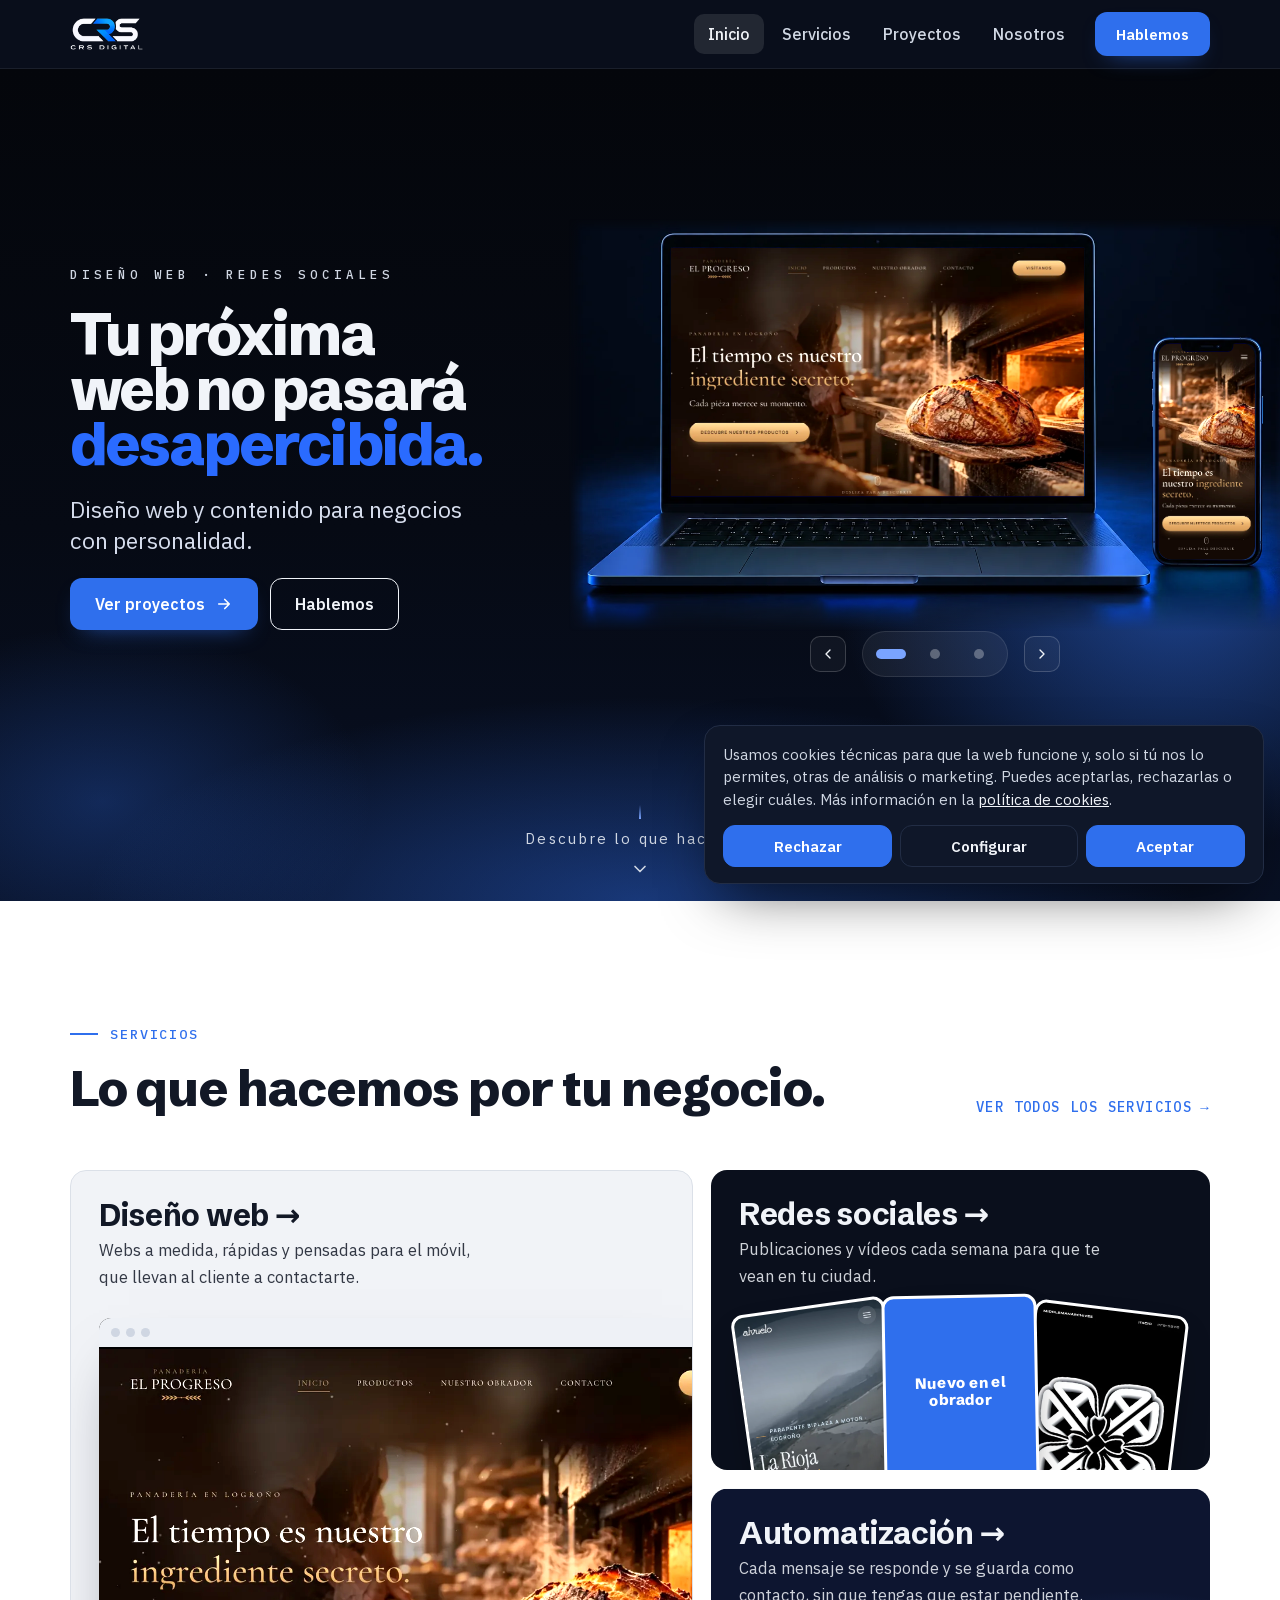
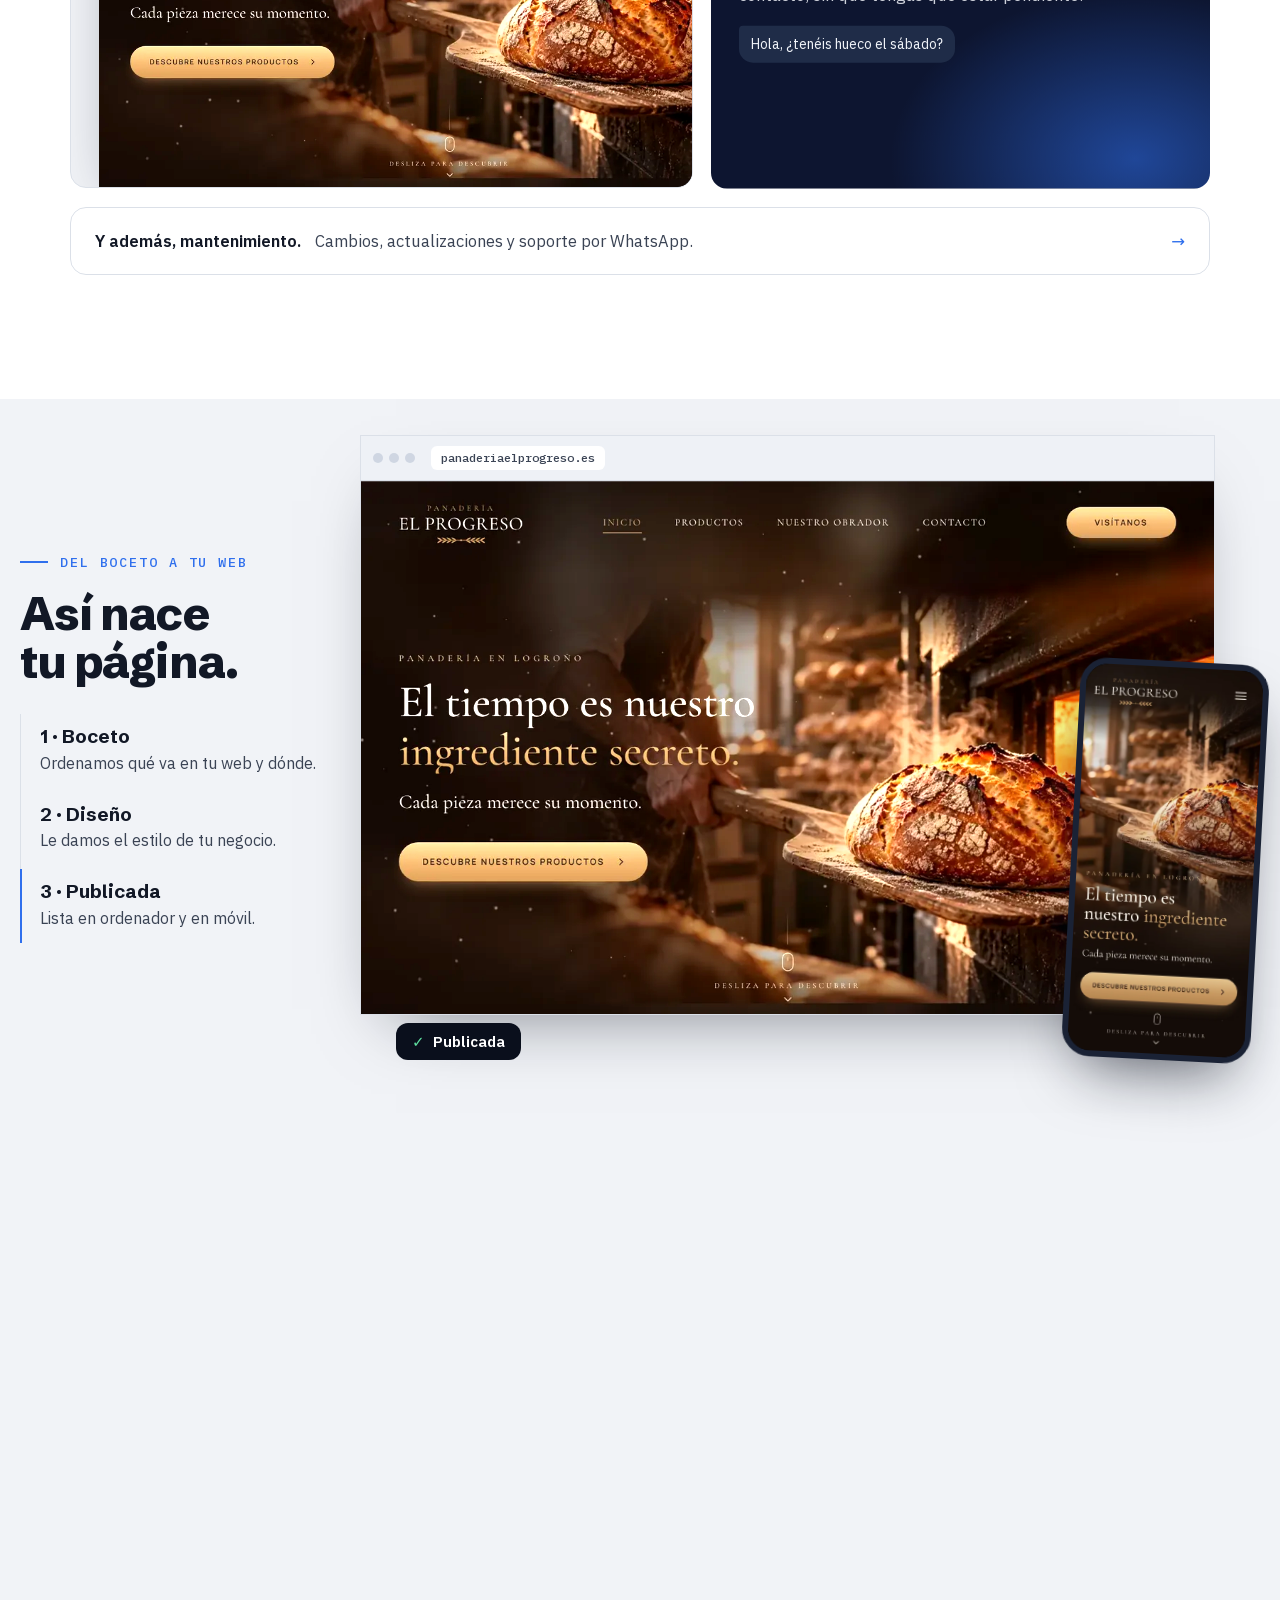
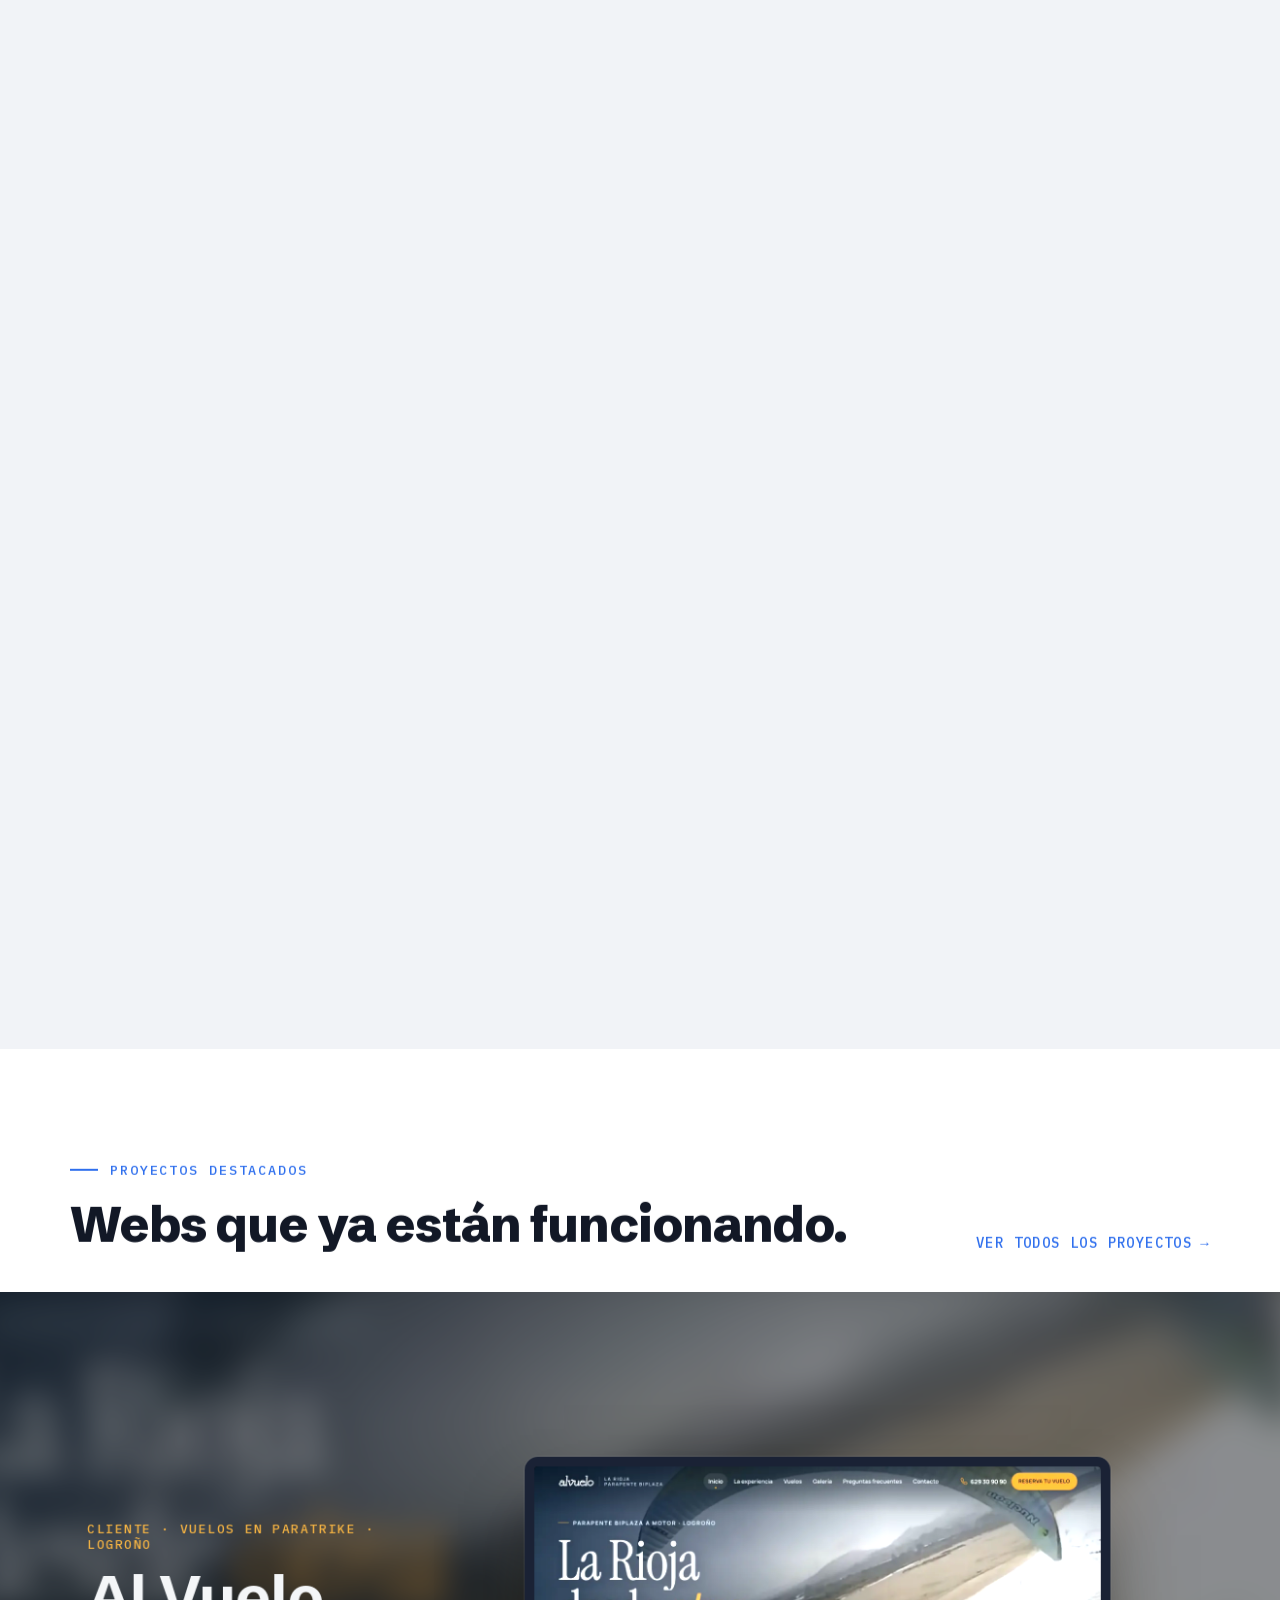
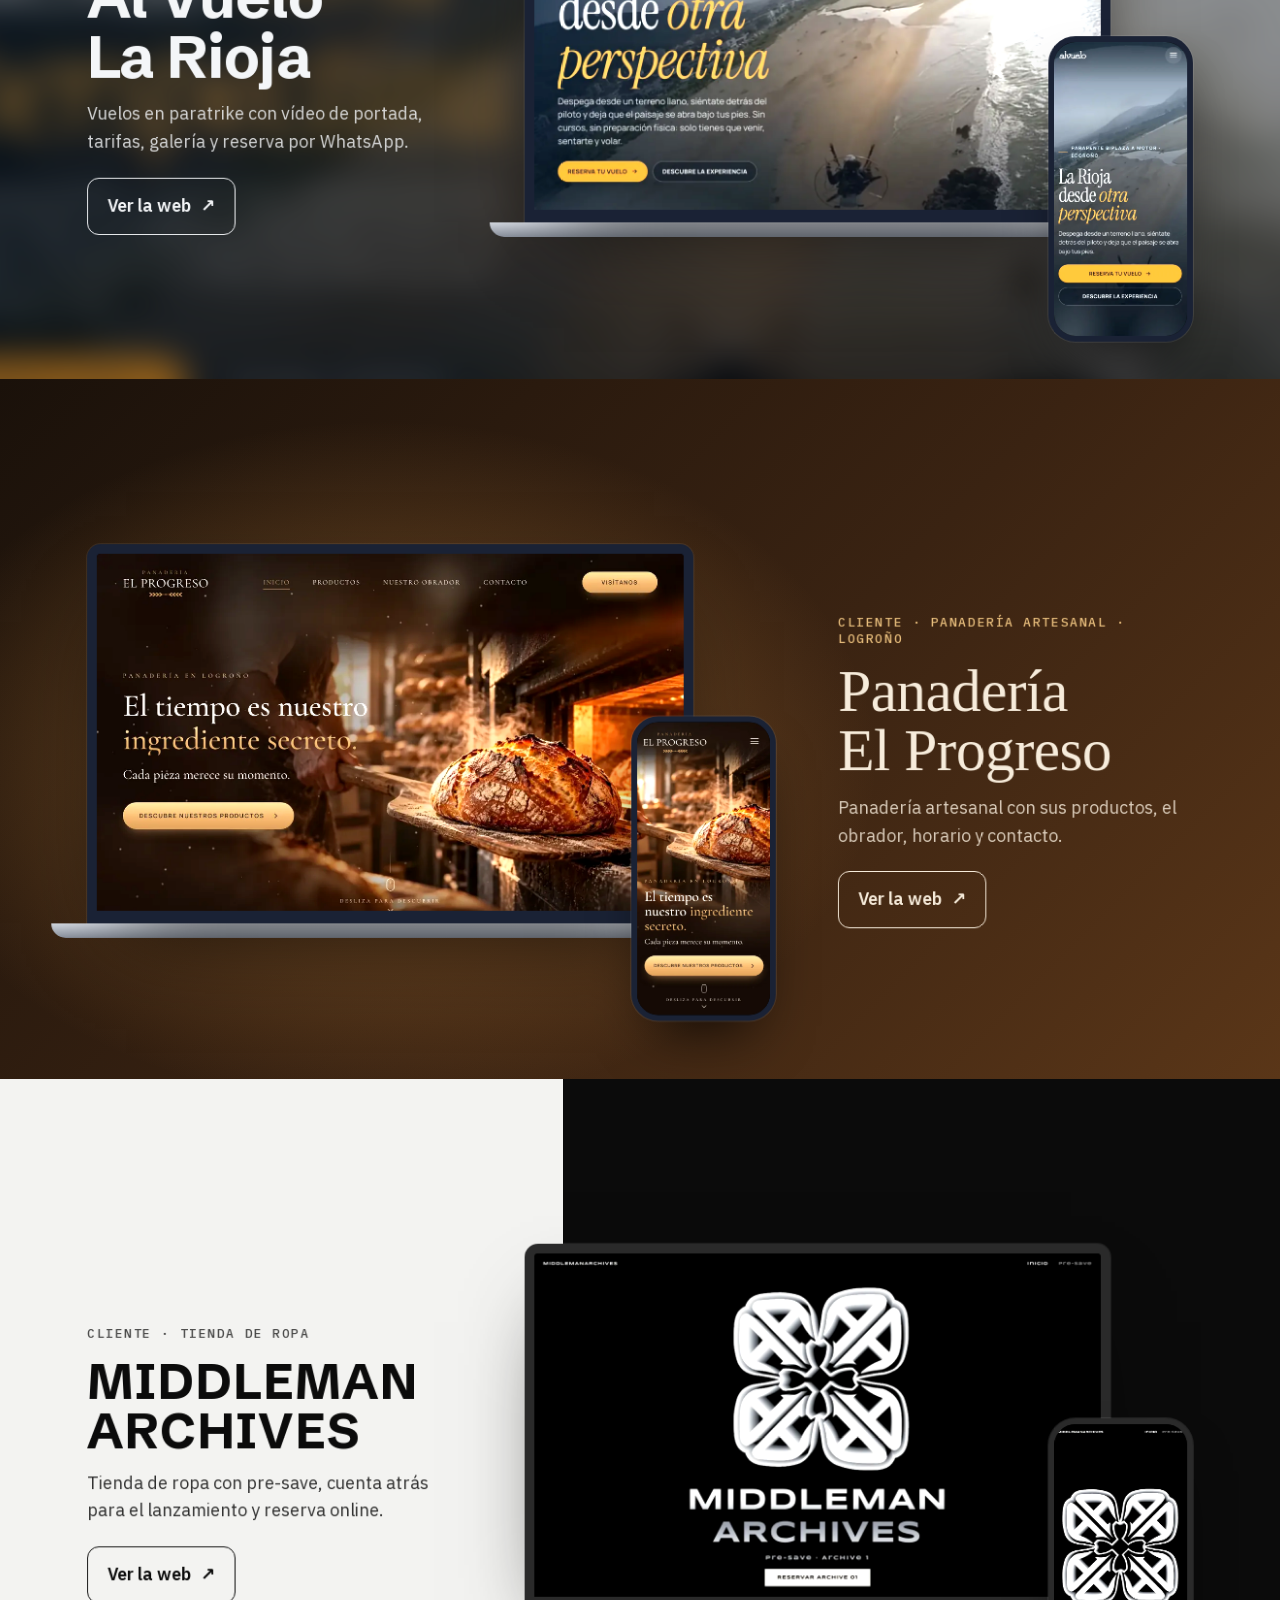
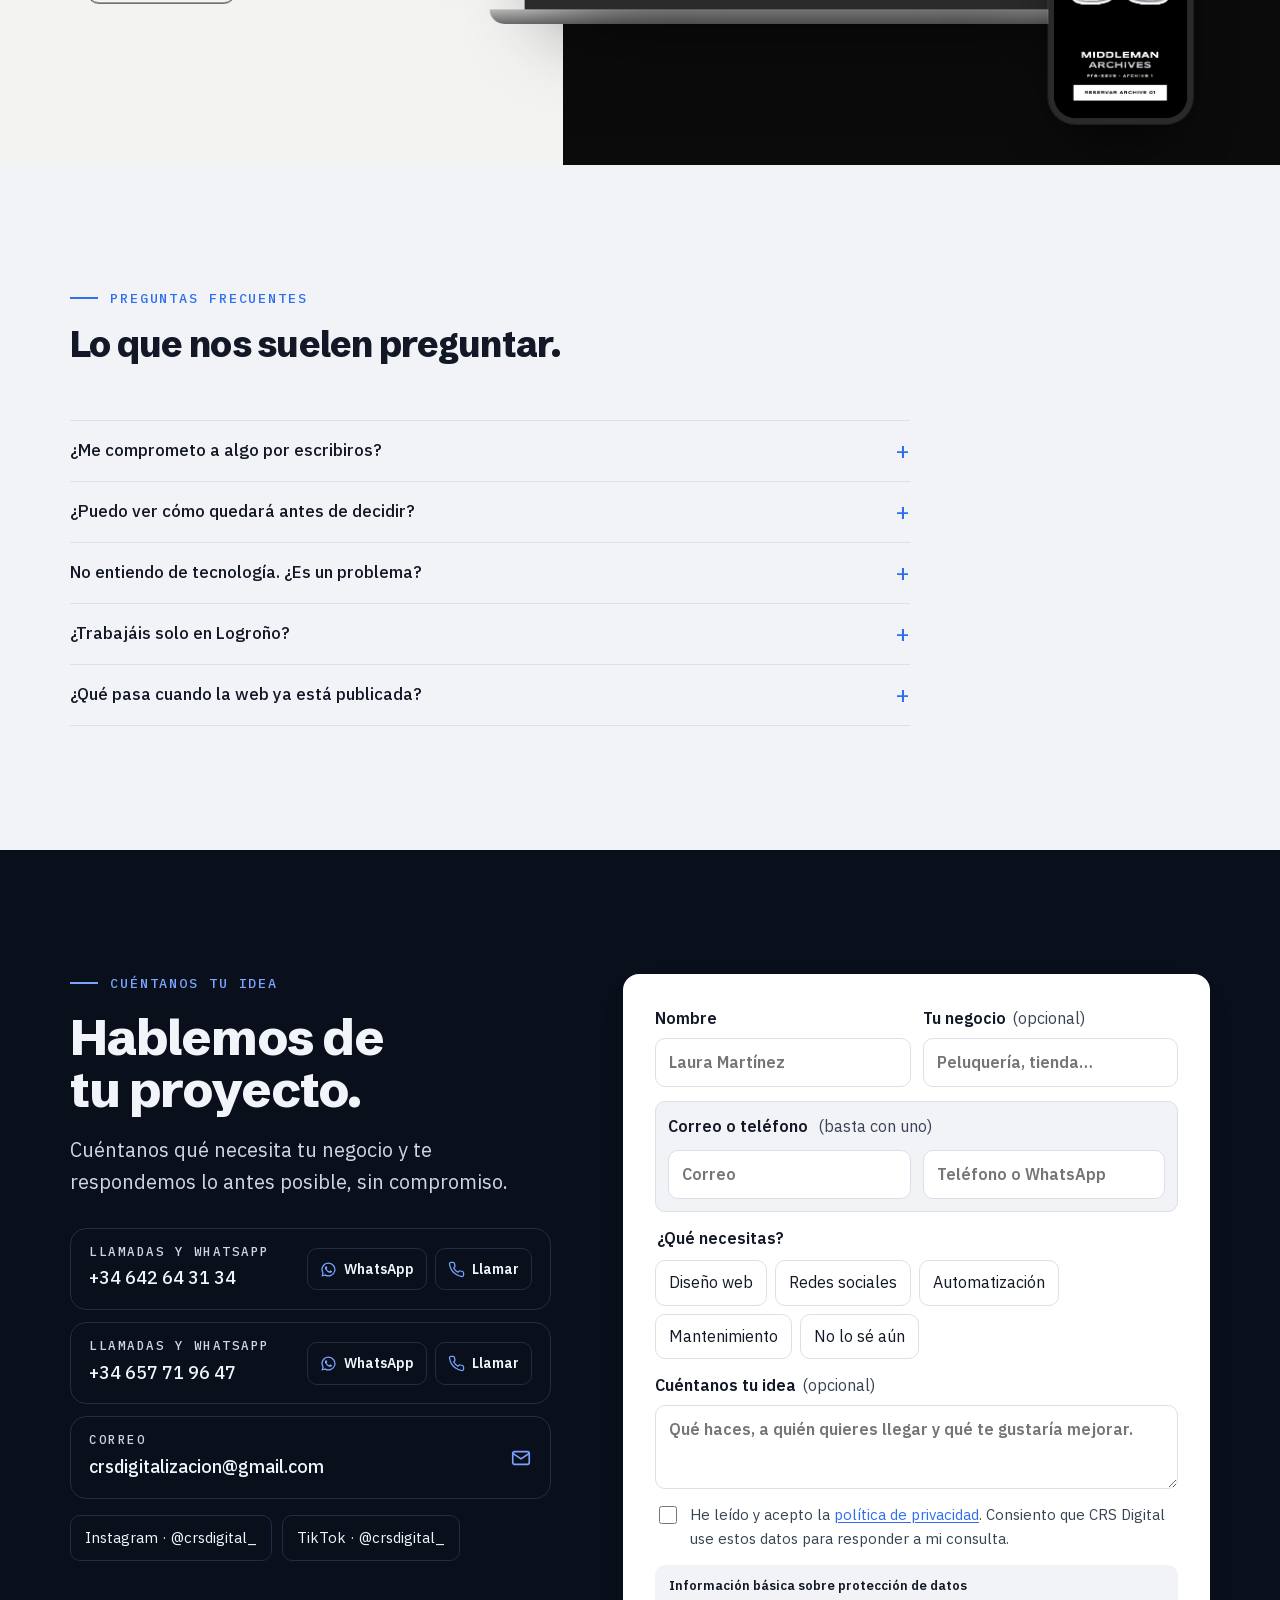
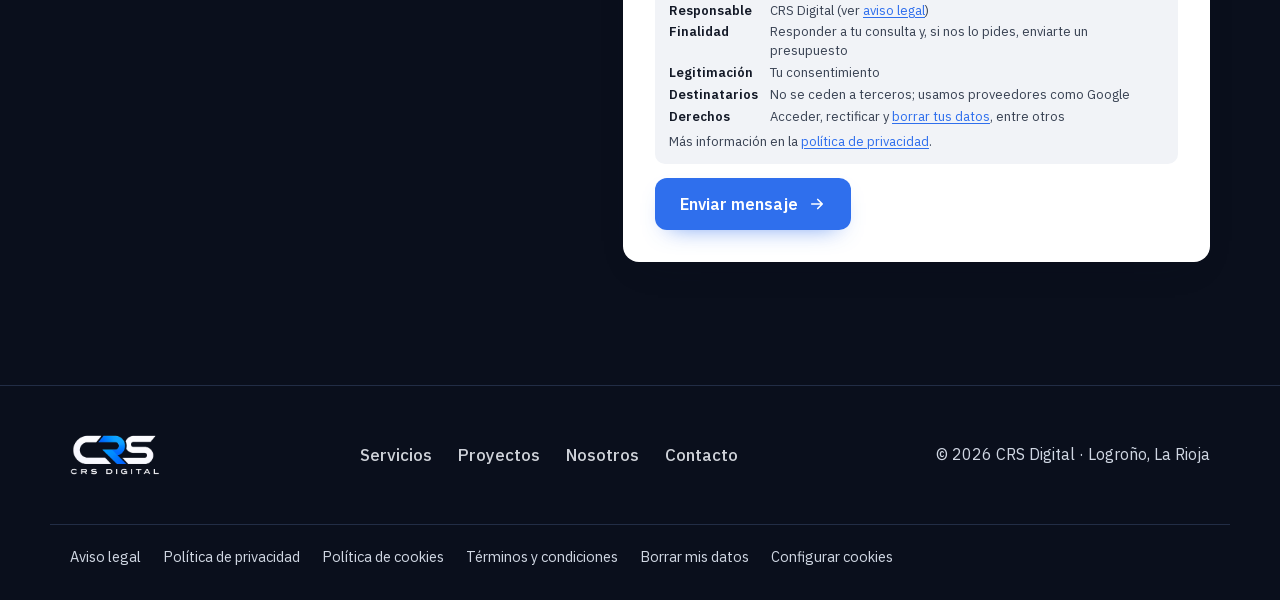
==== index.html @ db56721a "Rediseño de la web: nueva portada, servicios, proyectos y nosotros en páginas separadas - Páginas le" ====
<!DOCTYPE html>
<html lang="es">
<head>
<meta charset="utf-8">
<meta http-equiv="Content-Security-Policy" content="default-src 'self'; script-src 'self' https://www.googletagmanager.com https://connect.facebook.net; style-src 'self' 'unsafe-inline'; font-src 'self'; img-src 'self' data: https://www.google-analytics.com https://*.google-analytics.com https://www.googletagmanager.com https://www.facebook.com; connect-src 'self' https://script.google.com https://script.googleusercontent.com https://*.google-analytics.com https://*.analytics.google.com https://www.googletagmanager.com https://www.facebook.com https://connect.facebook.net; frame-src 'none'; base-uri 'self'; form-action 'self'; object-src 'none'; upgrade-insecure-requests">
<meta name="referrer" content="strict-origin-when-cross-origin">
<meta name="viewport" content="width=device-width, initial-scale=1, viewport-fit=cover">
<title>CRS Digital | Diseño web y redes sociales para tu negocio</title>
<meta name="description" content="Diseñamos tu web, gestionamos tus redes sociales, automatizamos tareas y nos ocupamos del mantenimiento. CRS Digital: webs y redes para negocios de Logroño y de toda España.">
<link rel="canonical" href="https://crsdigital.es/">
<meta name="google-site-verification" content="xinXm4TVxHoyEm2xNo20UAUG5rS5SyU8QviVFRRs2w8">
<link rel="icon" href="/favicon.ico" sizes="48x48">
<link rel="icon" type="image/png" sizes="48x48" href="/favicon.png">
<link rel="icon" type="image/png" sizes="96x96" href="/favicon-96.png">
<link rel="icon" type="image/png" sizes="192x192" href="/icon-192.png">
<link rel="apple-touch-icon" sizes="180x180" href="/apple-touch-icon.png">
<link rel="manifest" href="/site.webmanifest">
<script type="application/ld+json">[{"@context": "https://schema.org", "@type": "Organization", "@id": "https://crsdigital.es/#organization", "name": "CRS Digital", "url": "https://crsdigital.es/", "logo": {"@type": "ImageObject", "url": "https://crsdigital.es/logo-crs-digital.png", "width": 600, "height": 600}, "image": "https://crsdigital.es/logo-crs-digital.png", "slogan": "Tu negocio, más lejos.", "description": "Diseño web a medida, gestión de redes sociales y mantenimiento para negocios.", "email": "crsdigitalizacion@gmail.com", "telephone": "+34 642 64 31 34", "address": {"@type": "PostalAddress", "addressLocality": "Logroño", "addressRegion": "La Rioja", "addressCountry": "ES"}, "contactPoint": [{"@type": "ContactPoint", "contactType": "customer service", "telephone": "+34 642 64 31 34", "email": "crsdigitalizacion@gmail.com", "areaServed": "ES", "availableLanguage": "es"}, {"@type": "ContactPoint", "contactType": "sales", "telephone": "+34 657 71 96 47", "areaServed": "ES", "availableLanguage": "es"}], "sameAs": ["https://www.instagram.com/crsdigital_/", "https://www.facebook.com/profile.php?id=61595041363949"]}, {"@context": "https://schema.org", "@type": "WebSite", "@id": "https://crsdigital.es/#website", "name": "CRS Digital", "url": "https://crsdigital.es/", "inLanguage": "es", "publisher": {"@id": "https://crsdigital.es/#organization"}}]</script>

<meta name="theme-color" content="#0a0f1c">
<meta property="og:type" content="website">
<meta property="og:site_name" content="CRS Digital">
<meta property="og:title" content="CRS Digital | Diseño web y redes sociales para tu negocio">
<meta property="og:description" content="Diseñamos tu web, gestionamos tus redes sociales, automatizamos tareas y nos ocupamos del mantenimiento. CRS Digital: webs y redes para negocios de Logroño y de toda España.">
<meta property="og:locale" content="es_ES">
<meta property="og:url" content="https://crsdigital.es/">
<meta property="og:image" content="https://crsdigital.es/og.jpg">
<meta property="og:image:width" content="1200">
<meta property="og:image:height" content="630">
<meta name="twitter:card" content="summary_large_image">

<link rel="preload" href="fonts/schibstedgrotesk_v7_Jqz55SSPQuCQF3t8uOwiUL-taUTtap9GayojdSFO.woff2" as="font" type="font/woff2" crossorigin>
<link rel="preload" href="fonts/ibmplexsans_v23_zYXzKVElMYYaJe8bpLHnCwDKr932-G7dytD-Dmu1syxeKYbSB4Zh.woff2" as="font" type="font/woff2" crossorigin>
<link rel="preload" as="image" href="assets/panaderia-desk.webp">
<link rel="stylesheet" href="fonts.css">
<link rel="stylesheet" href="css/site.css">
</head>
<body>
<header class="top"><div class="wrap">
  <a class="logo" href="index.html" aria-label="CRS Digital, inicio"><img src="assets/logo-blanco.png" alt="CRS Digital" width="520" height="237"></a>
  <nav class="nav" id="nav" aria-label="Principal"><a href="index.html" aria-current="page">Inicio</a><a href="servicios.html">Servicios</a><a href="proyectos.html">Proyectos</a><a href="nosotros.html">Nosotros</a></nav>
  <div class="acts"><a class="btn pri" href="#contacto">Hablemos</a>
  <button class="burger" id="burger" aria-label="Abrir menú" aria-expanded="false" aria-controls="nav"><span></span></button></div>
</div></header>
<main>
<section class="hero2"><div class="h2bg" aria-hidden="true"></div><div class="wrap h2w">
  <div class="h2t">
    <span class="eyebrow">Diseño web · Redes sociales</span>
    <h1>Tu próxima web no pasará <em>desapercibida.</em></h1>
    <p class="sub">Diseño web y contenido para negocios con personalidad.</p>
    <div class="cta"><a class="btn pri" href="proyectos.html">Ver proyectos <svg viewBox="0 0 24 24" fill="none" stroke="currentColor" stroke-width="2.2" stroke-linecap="round" stroke-linejoin="round"><path d="M5 12h14M13 6l6 6-6 6"/></svg></a><a class="btn sec" href="#contacto">Hablemos</a></div>
  </div>
  <div class="h2s scene">
    <div class="mock" id="rig" aria-hidden="true">
      <div class="ms ms-l" id="hs"><img class="sl on" src="assets/panaderia-desk.webp" alt="" width="1200" height="750"><img class="sl" src="assets/alvuelo-desk.webp" alt="" width="1200" height="750"><img class="sl" src="assets/middleman-desk.webp" alt="" width="1200" height="750"></div>
      <div class="ms ms-p" id="hp"><img class="sl on" src="assets/panaderia-movil.webp" alt="" width="520" height="1125"><img class="sl" src="assets/alvuelo-movil.webp" alt="" width="520" height="1125"><img class="sl" src="assets/middleman-movil.webp" alt="" width="520" height="1125"></div>
      <img class="mk" src="assets/mockup.webp" alt="" width="1416" height="800">
    </div>
    <div class="pick"><button type="button" class="arr prev" aria-label="Proyecto anterior"><svg viewBox="0 0 24 24" fill="none" stroke="currentColor" stroke-width="2" stroke-linecap="round" stroke-linejoin="round"><path d="M15 6l-6 6 6 6"/></svg></button><div class="dots"><button type="button" aria-label="Ver Panadería El Progreso" aria-current="true"><i></i></button><button type="button" aria-label="Ver Al Vuelo La Rioja"><i></i></button><button type="button" aria-label="Ver Middleman Archives"><i></i></button></div><button type="button" class="arr next" aria-label="Proyecto siguiente"><svg viewBox="0 0 24 24" fill="none" stroke="currentColor" stroke-width="2" stroke-linecap="round" stroke-linejoin="round"><path d="M9 6l6 6-6 6"/></svg></button></div>
  </div>
  <a class="cue" href="#servicios">Descubre lo que hacemos <svg viewBox="0 0 24 24" fill="none" stroke="currentColor" stroke-width="2" stroke-linecap="round" stroke-linejoin="round"><path d="M6 9l6 6 6-6"/></svg></a>
</div></section>

<section class="band" id="servicios"><div class="wrap">
  <div class="head row rv"><div style="display:grid;gap:18px"><span class="eyebrow">Servicios</span><h2>Lo que hacemos por tu negocio.</h2></div>
  <a class="more" href="servicios.html">Ver todos los servicios <i>→</i></a></div>
  <div class="sx">
    <a class="sx-web rv" href="servicios.html#web"><div class="sx-t"><h3>Diseño web <i>→</i></h3><p>Webs a medida, rápidas y pensadas para el móvil, que llevan al cliente a contactarte.</p></div>
      <div class="sx-br"><div class="bar"><i></i><i></i><i></i></div><img src="assets/panaderia-desk.webp" alt="" width="1200" height="750" loading="lazy"></div></a>
    <a class="sx-redes rv" href="servicios.html#redes"><div class="sx-t"><h3>Redes sociales <i>→</i></h3><p>Publicaciones y vídeos cada semana para que te vean en tu ciudad.</p></div>
      <div class="sx-posts" aria-hidden="true"><div style="background-image:url(assets/alvuelo-movil.webp)"></div><div class="t">Nuevo en el obrador</div><div style="background-image:url(assets/middleman-movil.webp)"></div></div></a>
    <a class="sx-auto rv sc" data-loop="7000" href="servicios.html#automatizacion"><div class="sx-t"><h3>Automatización <i>→</i></h3><p>Cada mensaje se responde y se guarda como contacto, sin que tengas que estar pendiente.</p></div>
      <div class="sx-chat" aria-hidden="true"><div class="m in" data-at="300">Hola, ¿tenéis hueco el sábado?</div><div class="m out" data-at="1300"><small>Respuesta automática</small>¡Sí! A las 11:00. ¿Te lo reservo?</div><div class="chip" data-at="2500">✓ Nuevo contacto guardado</div></div></a>
  </div>
  <a class="sx-mant rv" href="servicios.html#mantenimiento"><b>Y además, mantenimiento.</b> Cambios, actualizaciones y soporte por WhatsApp. <i>→</i></a>
</div></section>

<section class="build" id="boceto" aria-label="Del boceto a tu web"><div class="b-stick"><div class="wrap b-grid">
  <div class="b-txt"><span class="eyebrow">Del boceto a tu web</span><h2>Así nace tu página.</h2>
    <ol class="b-steps"><li class="on cur"><b>1 · Boceto</b><span>Ordenamos qué va en tu web y dónde.</span></li><li><b>2 · Diseño</b><span>Le damos el estilo de tu negocio.</span></li><li><b>3 · Publicada</b><span>Lista en ordenador y en móvil.</span></li></ol></div>
  <div class="b-stage" aria-hidden="true">
    <div class="b-win"><div class="bar"><i></i><i></i><i></i><span>panaderiaelprogreso.es</span></div>
      <div class="b-view"><i class="wl f" style="--x:4%;--y:4%;--w:11%;--h:6%;--i:0"></i><i class="wl f" style="--x:44%;--y:6.5%;--w:6%;--h:1.8%;--i:0.4"></i><i class="wl f" style="--x:53%;--y:6.5%;--w:6%;--h:1.8%;--i:0.6"></i><i class="wl f" style="--x:62%;--y:6.5%;--w:6%;--h:1.8%;--i:0.8"></i><i class="wl b" style="--x:80%;--y:3.5%;--w:15%;--h:7%;--i:1"></i><i class="wl f" style="--x:6%;--y:22%;--w:40%;--h:7%;--i:1.6"></i><i class="wl f" style="--x:6%;--y:32%;--w:32%;--h:7%;--i:2"></i><i class="wl f" style="--x:6%;--y:45%;--w:36%;--h:2.2%;--i:2.4"></i><i class="wl f" style="--x:6%;--y:49.5%;--w:28%;--h:2.2%;--i:2.6"></i><i class="wl b" style="--x:6%;--y:58%;--w:18%;--h:8%;--i:3"></i><i class="wl ph" style="--x:52%;--y:19%;--w:42%;--h:52%;--i:3.4"></i><i class="wl " style="--x:6%;--y:76%;--w:27%;--h:18%;--i:4"></i><i class="wl " style="--x:36.5%;--y:76%;--w:27%;--h:18%;--i:4.3"></i><i class="wl " style="--x:67%;--y:76%;--w:27%;--h:18%;--i:4.6"></i><span class="wn" style="--x:28%;--y:12%;--i:5">título con gancho</span><span class="wn" style="--x:60%;--y:42%;--i:5.4">foto del obrador</span><span class="wn" style="--x:26%;--y:60%;--i:5.8">← botón «ver productos»</span><div class="b-final"><img src="assets/panaderia-desk.webp" alt="" width="1200" height="750"></div><div class="b-scan"></div></div></div>
    <div class="b-phone"><div class="phone"><img src="assets/panaderia-movil.webp" alt="" width="520" height="1125"></div></div>
    <div class="b-badge"><i>✓</i> Publicada</div>
  </div>
</div></div></section>

<section class="pb-head"><div class="wrap">
  <div class="head row rv"><div style="display:grid;gap:18px"><span class="eyebrow">Proyectos destacados</span><h2>Webs que ya están funcionando.</h2></div>
  <a class="more" href="proyectos.html">Ver todos los proyectos <i>→</i></a></div>
</div></section>
<section class="pb pb-alvuelo"><div class="pb-bg" aria-hidden="true"></div><div class="wrap pb-w rv whole">
  <div class="pb-t"><span class="tag">Cliente · Vuelos en paratrike · Logroño</span><h3>Al Vuelo La Rioja</h3><p>Vuelos en paratrike con vídeo de portada, tarifas, galería y reserva por WhatsApp.</p>
    <a class="pb-link" href="https://crsdigitalizacion.github.io/al-vuelo-la-rioja/" target="_blank" rel="noopener">Ver la web <i>↗</i></a></div>
  <a class="pb-dev" href="https://crsdigitalizacion.github.io/al-vuelo-la-rioja/" target="_blank" rel="noopener" aria-label="Abrir la web de Al Vuelo La Rioja">
    <div class="laptop"><div class="scr"><img src="assets/alvuelo-desk.webp" alt="Web de Al Vuelo La Rioja en ordenador" width="1200" height="750" decoding="async"></div><div class="base"></div></div>
    <div class="phone" data-depth=".08"><img src="assets/alvuelo-movil.webp" alt="Web de Al Vuelo La Rioja en móvil" width="520" height="1125" decoding="async"></div></a>
</div></section>
<section class="pb pb-panaderia flip"><div class="pb-bg" aria-hidden="true"></div><div class="wrap pb-w rv whole">
  <div class="pb-t"><span class="tag">Cliente · Panadería artesanal · Logroño</span><h3>Panadería El Progreso</h3><p>Panadería artesanal con sus productos, el obrador, horario y contacto.</p>
    <a class="pb-link" href="https://crsdigitalizacion.github.io/panaderia-el-progreso/" target="_blank" rel="noopener">Ver la web <i>↗</i></a></div>
  <a class="pb-dev" href="https://crsdigitalizacion.github.io/panaderia-el-progreso/" target="_blank" rel="noopener" aria-label="Abrir la web de Panadería El Progreso">
    <div class="laptop"><div class="scr"><img src="assets/panaderia-desk.webp" alt="Web de Panadería El Progreso en ordenador" width="1200" height="750" decoding="async"></div><div class="base"></div></div>
    <div class="phone" data-depth=".08"><img src="assets/panaderia-movil.webp" alt="Web de Panadería El Progreso en móvil" width="520" height="1125" decoding="async"></div></a>
</div></section>
<section class="pb pb-middleman"><div class="pb-bg" aria-hidden="true"></div><div class="wrap pb-w rv whole">
  <div class="pb-t"><span class="tag">Cliente · Tienda de ropa</span><h3>Middleman Archives</h3><p>Tienda de ropa con pre-save, cuenta atrás para el lanzamiento y reserva online.</p>
    <a class="pb-link" href="https://middlemanarchives.es" target="_blank" rel="noopener">Ver la web <i>↗</i></a></div>
  <a class="pb-dev" href="https://middlemanarchives.es" target="_blank" rel="noopener" aria-label="Abrir la web de Middleman Archives">
    <div class="laptop"><div class="scr"><img src="assets/middleman-desk.webp" alt="Web de Middleman Archives en ordenador" width="1200" height="750" decoding="async"></div><div class="base"></div></div>
    <div class="phone" data-depth=".08"><img src="assets/middleman-movil.webp" alt="Web de Middleman Archives en móvil" width="520" height="1125" decoding="async"></div></a>
</div></section>

<section class="band mist faq-band"><div class="wrap">
  <div class="head rv"><span class="eyebrow">Preguntas frecuentes</span><h2>Lo que nos suelen preguntar.</h2></div>
  <div class="faq rv"><details><summary>¿Me comprometo a algo por escribiros?</summary><p>No. Primero hablamos, nos cuentas qué necesitas y luego decides con calma.</p></details><details><summary>¿Puedo ver cómo quedará antes de decidir?</summary><p>Sí, siempre. Te preparamos una propuesta con el estilo de tu negocio y solo seguimos adelante cuando te convenza.</p></details><details><summary>No entiendo de tecnología. ¿Es un problema?</summary><p>No. Hablamos claro, sin tecnicismos, y nos ocupamos nosotros de la parte técnica.</p></details><details><summary>¿Trabajáis solo en Logroño?</summary><p>Estamos en Logroño y trabajamos online con negocios de toda España.</p></details><details><summary>¿Qué pasa cuando la web ya está publicada?</summary><p>Seguimos contigo: cambios, actualizaciones y soporte para que tu web esté siempre al día.</p></details></div>
</div></section>
<section class="band ink" id="contacto"><div class="wrap contact">
  <div class="rv">
    <div class="head" style="margin-bottom:0"><span class="eyebrow">Cuéntanos tu idea</span><h2>Hablemos de tu proyecto.</h2>
    <p class="lead">Cuéntanos qué necesita tu negocio y te respondemos lo antes posible, sin compromiso.</p></div>
    <div class="direct">
      <div class="num"><div><small>Llamadas y WhatsApp</small><b>+34 642 64 31 34</b></div><span class="acts2"><a href="https://wa.me/34642643134?text=Hola%2C%20he%20visto%20vuestra%20web%20y%20me%20interesa%20una%20p%C3%A1gina%20para%20mi%20negocio." target="_blank" rel="noopener" aria-label="WhatsApp al +34 642 64 31 34"><svg viewBox="0 0 24 24" fill="currentColor"><path d="M12 2a10 10 0 0 0-8.6 15.1L2 22l5-1.3A10 10 0 1 0 12 2zm0 18.2a8.2 8.2 0 0 1-4.2-1.15l-.3-.2-3 .8.8-2.9-.2-.3A8.2 8.2 0 1 1 12 20.2zm4.5-6.1c-.25-.12-1.47-.72-1.7-.8-.23-.09-.4-.13-.56.12-.17.25-.64.8-.79.97-.14.16-.29.18-.54.06-.25-.12-1.05-.39-2-1.24-.74-.66-1.24-1.47-1.38-1.72-.15-.25-.02-.38.11-.5.11-.11.25-.29.37-.43.12-.15.16-.25.25-.42.08-.16.04-.31-.02-.43-.06-.12-.56-1.35-.77-1.85-.2-.48-.41-.42-.56-.43h-.48c-.17 0-.43.06-.66.31-.23.25-.87.85-.87 2.07 0 1.22.89 2.4 1.01 2.57.12.16 1.75 2.67 4.24 3.74.59.26 1.05.41 1.41.52.59.19 1.13.16 1.56.1.48-.07 1.47-.6 1.67-1.18.21-.58.21-1.07.15-1.18-.06-.1-.23-.16-.48-.29z"/></svg><em>WhatsApp</em></a><a href="tel:+34642643134" aria-label="Llamar al +34 642 64 31 34"><svg viewBox="0 0 24 24" fill="none" stroke="currentColor" stroke-width="1.8" stroke-linecap="round" stroke-linejoin="round"><path d="M22 16.9v3a2 2 0 0 1-2.2 2 19.8 19.8 0 0 1-8.6-3.1 19.5 19.5 0 0 1-6-6A19.8 19.8 0 0 1 2.1 4.2 2 2 0 0 1 4.1 2h3a2 2 0 0 1 2 1.7c.1.9.4 1.8.7 2.7a2 2 0 0 1-.5 2.1L8 9.8a16 16 0 0 0 6 6l1.3-1.3a2 2 0 0 1 2.1-.4c.9.3 1.8.6 2.7.7a2 2 0 0 1 1.7 2z"/></svg><em>Llamar</em></a></span></div>
      <div class="num"><div><small>Llamadas y WhatsApp</small><b>+34 657 71 96 47</b></div><span class="acts2"><a href="https://wa.me/34657719647?text=Hola%2C%20he%20visto%20vuestra%20web%20y%20me%20interesa%20una%20p%C3%A1gina%20para%20mi%20negocio." target="_blank" rel="noopener" aria-label="WhatsApp al +34 657 71 96 47"><svg viewBox="0 0 24 24" fill="currentColor"><path d="M12 2a10 10 0 0 0-8.6 15.1L2 22l5-1.3A10 10 0 1 0 12 2zm0 18.2a8.2 8.2 0 0 1-4.2-1.15l-.3-.2-3 .8.8-2.9-.2-.3A8.2 8.2 0 1 1 12 20.2zm4.5-6.1c-.25-.12-1.47-.72-1.7-.8-.23-.09-.4-.13-.56.12-.17.25-.64.8-.79.97-.14.16-.29.18-.54.06-.25-.12-1.05-.39-2-1.24-.74-.66-1.24-1.47-1.38-1.72-.15-.25-.02-.38.11-.5.11-.11.25-.29.37-.43.12-.15.16-.25.25-.42.08-.16.04-.31-.02-.43-.06-.12-.56-1.35-.77-1.85-.2-.48-.41-.42-.56-.43h-.48c-.17 0-.43.06-.66.31-.23.25-.87.85-.87 2.07 0 1.22.89 2.4 1.01 2.57.12.16 1.75 2.67 4.24 3.74.59.26 1.05.41 1.41.52.59.19 1.13.16 1.56.1.48-.07 1.47-.6 1.67-1.18.21-.58.21-1.07.15-1.18-.06-.1-.23-.16-.48-.29z"/></svg><em>WhatsApp</em></a><a href="tel:+34657719647" aria-label="Llamar al +34 657 71 96 47"><svg viewBox="0 0 24 24" fill="none" stroke="currentColor" stroke-width="1.8" stroke-linecap="round" stroke-linejoin="round"><path d="M22 16.9v3a2 2 0 0 1-2.2 2 19.8 19.8 0 0 1-8.6-3.1 19.5 19.5 0 0 1-6-6A19.8 19.8 0 0 1 2.1 4.2 2 2 0 0 1 4.1 2h3a2 2 0 0 1 2 1.7c.1.9.4 1.8.7 2.7a2 2 0 0 1-.5 2.1L8 9.8a16 16 0 0 0 6 6l1.3-1.3a2 2 0 0 1 2.1-.4c.9.3 1.8.6 2.7.7a2 2 0 0 1 1.7 2z"/></svg><em>Llamar</em></a></span></div>
      <div><div><small>Correo</small><b>crsdigitalizacion@gmail.com</b></div><svg viewBox="0 0 24 24" fill="none" stroke="currentColor" stroke-width="1.8" stroke-linecap="round" stroke-linejoin="round"><rect x="3" y="5" width="18" height="14" rx="2"/><path d="M3 7l9 6 9-6"/></svg></div>
    </div>
    <div class="social"><a href="https://ig.me/m/crsdigital_" target="_blank" rel="noopener">Instagram · @crsdigital_</a><a href="https://www.tiktok.com/@crsdigital_" target="_blank" rel="noopener">TikTok · @crsdigital_</a></div>
  </div>
  <div class="fwrap rv">
  <form class="form" id="form" novalidate>
    <div class="two"><label for="f-name">Nombre<input id="f-name" type="text" maxlength="80" autocomplete="name" placeholder="Laura Martínez"></label>
    <label for="f-biz">Tu negocio <span>(opcional)</span><input id="f-biz" type="text" maxlength="80" placeholder="Peluquería, tienda…"></label></div>
    <fieldset class="reach"><legend>Correo o teléfono <span>(basta con uno)</span></legend>
    <div class="two"><label for="f-email"><i>Correo</i><input id="f-email" type="email" maxlength="120" autocomplete="email" inputmode="email" placeholder="Correo"></label>
    <label for="f-phone"><i>Teléfono o WhatsApp</i><input id="f-phone" type="tel" maxlength="30" autocomplete="tel" inputmode="tel" placeholder="Teléfono o WhatsApp"></label></div></fieldset>
    <fieldset style="border:0;padding:0;margin:0;display:grid;gap:8px"><legend style="font-weight:600;font-size:16px;margin-bottom:8px">¿Qué necesitas?</legend>
      <div class="chips"><label><input type="checkbox" name="needs" value="Diseño web"><span>Diseño web</span></label><label><input type="checkbox" name="needs" value="Redes sociales"><span>Redes sociales</span></label><label><input type="checkbox" name="needs" value="Automatización"><span>Automatización</span></label><label><input type="checkbox" name="needs" value="Mantenimiento"><span>Mantenimiento</span></label><label><input type="checkbox" name="needs" value="Otra cosa / no lo sé"><span>No lo sé aún</span></label></div></fieldset>
    <label for="f-msg">Cuéntanos tu idea <span>(opcional)</span><textarea id="f-msg" maxlength="1500" placeholder="Qué haces, a quién quieres llegar y qué te gustaría mejorar."></textarea></label>
    <div class="hp" aria-hidden="true"><label>No rellenes este campo<input id="f-web" type="text" tabindex="-1" autocomplete="off"></label></div>
    <label class="consent" for="f-consent"><input type="checkbox" id="f-consent"> <span>He leído y acepto la <a href="privacidad.html">política de privacidad</a>. Consiento que CRS Digital use estos datos para responder a mi consulta.</span></label>
    <div class="pinfo"><b>Información básica sobre protección de datos</b><dl><dt>Responsable</dt><dd>CRS Digital (ver <a href="aviso-legal.html">aviso legal</a>)</dd><dt>Finalidad</dt><dd>Responder a tu consulta y, si nos lo pides, enviarte un presupuesto</dd><dt>Legitimación</dt><dd>Tu consentimiento</dd><dt>Destinatarios</dt><dd>No se ceden a terceros; usamos proveedores como Google</dd><dt>Derechos</dt><dd>Acceder, rectificar y <a href="borrar-datos.html">borrar tus datos</a>, entre otros</dd></dl><span>Más información en la <a href="privacidad.html">política de privacidad</a>.</span></div>
    <div class="fsub"><button class="btn pri" type="submit" id="f-send">Enviar mensaje <svg viewBox="0 0 24 24" fill="none" stroke="currentColor" stroke-width="2.2" stroke-linecap="round" stroke-linejoin="round"><path d="M5 12h14M13 6l6 6-6 6"/></svg></button></div>
    <p class="fmsg" id="f-out" role="status" aria-live="polite" hidden></p>
  </form>
  <div class="fok" id="f-ok" hidden><div class="tick" aria-hidden="true">✓</div><h3>¡Gracias, lo hemos recibido!</h3><p id="f-ok-txt">Nos pondremos en contacto contigo lo antes posible.</p>
    <p class="fspam" id="f-ok-spam" hidden>También te hemos enviado un correo de confirmación. Si no lo ves en unos minutos, revisa la carpeta de spam.</p>
    <p class="fspam" id="f-ok-demo" hidden>Modo de prueba: no se ha enviado nada.</p>
    <button type="button" class="btn sec" id="f-again">Enviar otro mensaje</button></div>
  </div>
</div></section></main>
<footer><div class="wrap">
  <img src="assets/logo-blanco.png" alt="CRS Digital" width="520" height="237">
  <nav aria-label="Pie"><a href="servicios.html">Servicios</a><a href="proyectos.html">Proyectos</a><a href="nosotros.html">Nosotros</a><a href="#contacto">Contacto</a></nav>
  <span>© 2026 CRS Digital · Logroño, La Rioja</span>
</div><div class="wrap flegal"><nav aria-label="Información legal"><a href="aviso-legal.html">Aviso legal</a><a href="privacidad.html">Política de privacidad</a><a href="cookies.html">Política de cookies</a><a href="terminos.html">Términos y condiciones</a><a href="borrar-datos.html">Borrar mis datos</a><button type="button" data-prefs>Configurar cookies</button></nav></div></footer>
<div id="cookie" class="cookie" role="dialog" aria-label="Aviso de cookies" hidden>
  <p>Usamos cookies técnicas para que la web funcione y, solo si tú nos lo permites, otras de análisis o marketing. Puedes aceptarlas, rechazarlas o elegir cuáles. Más información en la <a href="cookies.html">política de cookies</a>.</p>
  <div class="cbtns"><button type="button" class="cb" data-c="reject">Rechazar</button><button type="button" class="cb ghost" data-prefs>Configurar</button><button type="button" class="cb" data-c="accept">Aceptar</button></div>
</div>
<div id="cprefs" class="modal" role="dialog" aria-modal="true" aria-label="Preferencias de cookies" hidden>
  <div class="panel">
    <button type="button" class="x" data-close aria-label="Cerrar">×</button>
    <h3>Preferencias de cookies</h3>
    <p>Elige qué tipos de cookies permites. Puedes cambiarlo cuando quieras desde el pie de página.</p>
    <div class="opt"><div><b>Necesarias</b><p>Imprescindibles para que la web funcione y recordar tu elección. Siempre activas.</p></div><label class="sw"><input type="checkbox" checked disabled aria-label="Necesarias"><i></i></label></div>
    <div class="opt"><div><b>Análisis</b><p>Google Analytics: nos dice cuántas personas visitan la web y qué secciones ven.</p></div><label class="sw"><input type="checkbox" id="c-an" aria-label="Análisis"><i></i></label></div>
    <div class="opt"><div><b>Marketing</b><p>Píxel de Meta: nos permite medir y mejorar nuestros anuncios en Instagram y Facebook.</p></div><label class="sw"><input type="checkbox" id="c-mk" aria-label="Marketing"><i></i></label></div>
    <div class="cbtns"><button type="button" class="cb" data-c="reject">Rechazar todas</button><button type="button" class="cb ghost" data-c="save">Guardar selección</button><button type="button" class="cb" data-c="accept">Aceptar todas</button></div>
  </div>
</div>
<script src="js/site.js"></script>
</body>
</html>
---- fonts.css ----
@font-face {
  font-family: 'IBM Plex Mono';
  font-style: normal;
  font-weight: 500;
  font-display: swap;
  src: url(fonts/ibmplexmono_v20_-F6qfjptAgt5VM-kVkqdyU8n3twJwlBFgsAXHNk.woff2) format('woff2');
  unicode-range: U+0000-00FF, U+0131, U+0152-0153, U+02BB-02BC, U+02C6, U+02DA, U+02DC, U+0304, U+0308, U+0329, U+2000-206F, U+20AC, U+2122, U+2191, U+2193, U+2212, U+2215, U+FEFF, U+FFFD;
}

@font-face {
  font-family: 'IBM Plex Sans';
  font-style: normal;
  font-weight: 400;
  font-stretch: 100%;
  font-display: swap;
  src: url(fonts/ibmplexsans_v23_zYXzKVElMYYaJe8bpLHnCwDKr932-G7dytD-Dmu1syxeKYbSB4Zh.woff2) format('woff2');
  unicode-range: U+0000-00FF, U+0131, U+0152-0153, U+02BB-02BC, U+02C6, U+02DA, U+02DC, U+0304, U+0308, U+0329, U+2000-206F, U+20AC, U+2122, U+2191, U+2193, U+2212, U+2215, U+FEFF, U+FFFD;
}

@font-face {
  font-family: 'IBM Plex Sans';
  font-style: normal;
  font-weight: 500;
  font-stretch: 100%;
  font-display: swap;
  src: url(fonts/ibmplexsans_v23_zYXzKVElMYYaJe8bpLHnCwDKr932-G7dytD-Dmu1syxeKYbSB4Zh.woff2) format('woff2');
  unicode-range: U+0000-00FF, U+0131, U+0152-0153, U+02BB-02BC, U+02C6, U+02DA, U+02DC, U+0304, U+0308, U+0329, U+2000-206F, U+20AC, U+2122, U+2191, U+2193, U+2212, U+2215, U+FEFF, U+FFFD;
}

@font-face {
  font-family: 'IBM Plex Sans';
  font-style: normal;
  font-weight: 600;
  font-stretch: 100%;
  font-display: swap;
  src: url(fonts/ibmplexsans_v23_zYXzKVElMYYaJe8bpLHnCwDKr932-G7dytD-Dmu1syxeKYbSB4Zh.woff2) format('woff2');
  unicode-range: U+0000-00FF, U+0131, U+0152-0153, U+02BB-02BC, U+02C6, U+02DA, U+02DC, U+0304, U+0308, U+0329, U+2000-206F, U+20AC, U+2122, U+2191, U+2193, U+2212, U+2215, U+FEFF, U+FFFD;
}

@font-face {
  font-family: 'Schibsted Grotesk';
  font-style: normal;
  font-weight: 600;
  font-display: swap;
  src: url(fonts/schibstedgrotesk_v7_Jqz55SSPQuCQF3t8uOwiUL-taUTtap9GayojdSFO.woff2) format('woff2');
  unicode-range: U+0000-00FF, U+0131, U+0152-0153, U+02BB-02BC, U+02C6, U+02DA, U+02DC, U+0304, U+0308, U+0329, U+2000-206F, U+20AC, U+2122, U+2191, U+2193, U+2212, U+2215, U+FEFF, U+FFFD;
}

@font-face {
  font-family: 'Schibsted Grotesk';
  font-style: normal;
  font-weight: 700;
  font-display: swap;
  src: url(fonts/schibstedgrotesk_v7_Jqz55SSPQuCQF3t8uOwiUL-taUTtap9GayojdSFO.woff2) format('woff2');
  unicode-range: U+0000-00FF, U+0131, U+0152-0153, U+02BB-02BC, U+02C6, U+02DA, U+02DC, U+0304, U+0308, U+0329, U+2000-206F, U+20AC, U+2122, U+2191, U+2193, U+2212, U+2215, U+FEFF, U+FFFD;
}

@font-face {
  font-family: 'Schibsted Grotesk';
  font-style: normal;
  font-weight: 800;
  font-display: swap;
  src: url(fonts/schibstedgrotesk_v7_Jqz55SSPQuCQF3t8uOwiUL-taUTtap9GayojdSFO.woff2) format('woff2');
  unicode-range: U+0000-00FF, U+0131, U+0152-0153, U+02BB-02BC, U+02C6, U+02DA, U+02DC, U+0304, U+0308, U+0329, U+2000-206F, U+20AC, U+2122, U+2191, U+2193, U+2212, U+2215, U+FEFF, U+FFFD;
}
---- css/site.css ----
/* Layout: bandas a todo el ancho que alternan blanco, gris suave y tinta; el azul solo en botones, detalles y la luz de la portada */
:root{
  --ink:#0a0f1c; --ink-2:#121a2c; --paper:#ffffff; --mist:#f1f3f7; --line:#dbe0e8; 
  --text:#121826; --muted:#3a4354; --on-ink:#f1f4f9; --on-ink-muted:#d0d7e3;
  --blue:#2f6fed; --blue-h:#1f5ad3; --blue-2:#7aa4ff;
  --f-display:'Schibsted Grotesk',system-ui,sans-serif; --f-body:'IBM Plex Sans',system-ui,sans-serif; --f-mono:'IBM Plex Mono',ui-monospace,monospace;
  --hh:68px; --wrap:1180px; --r:16px; --r-s:10px; --r-btn:12px; --shadow:0 14px 36px -22px rgba(10,15,28,.45); --line-ink:#222d45; --ease:cubic-bezier(.2,.7,.2,1);
}
*{box-sizing:border-box}
html{scroll-behavior:smooth}
section,[id]{scroll-margin-top:88px}
html{background:#0a0f1c}
body{margin:0;background:var(--ink);color:var(--text);font:400 18px/1.6 var(--f-body);-webkit-font-smoothing:antialiased}
body::before{content:"";position:fixed;inset:0 0 auto;height:env(safe-area-inset-top,0px);z-index:60;background:var(--ink)}
img{max-width:100%;display:block}
a{color:inherit}
:focus-visible{outline:3px solid var(--blue-2);outline-offset:3px;border-radius:8px}
.wrap{max-width:var(--wrap);margin:0 auto;padding-left:max(20px,env(safe-area-inset-left,0px));padding-right:max(20px,env(safe-area-inset-right,0px))}
h1,h2,h3{font-family:var(--f-display);letter-spacing:-.02em;line-height:1.05;margin:0;text-wrap:balance}
h1{font-size:clamp(42px,6.4vw,78px);font-weight:800}
h2{font-size:clamp(32px,4.2vw,50px);font-weight:800}
h3{font-size:24px;font-weight:700;letter-spacing:-.01em}
p{margin:0}
.eyebrow{font:500 13.5px/1.4 var(--f-mono);letter-spacing:.14em;text-transform:uppercase;color:var(--blue);display:flex;flex-wrap:wrap;align-items:center;gap:12px}
.eyebrow::before{content:"";width:28px;height:2px;background:currentColor}
.lead{font-size:20px;color:var(--muted);max-width:56ch}
.band{padding-block:clamp(76px,10vw,124px)}
.band.mist{background:var(--mist)}
.band.ink{background:var(--ink);color:var(--on-ink)}
.band.ink .lead{color:var(--on-ink-muted)}
.band.ink .eyebrow{color:var(--blue-2)}
.head{display:grid;gap:18px;margin-bottom:clamp(36px,5vw,56px);max-width:780px}
.head.row{max-width:none;grid-template-columns:minmax(0,1fr) auto;align-items:end}
.head>*{min-width:0}
@media (max-width:760px){.head.row{grid-template-columns:minmax(0,1fr)}}

/* botones y enlaces */
.btn{display:inline-flex;align-items:center;justify-content:center;gap:10px;font:600 16px/1 var(--f-body);text-decoration:none;height:52px;padding:0 24px;border-radius:var(--r-btn);border:1px solid transparent;cursor:pointer;transition:background-color .25s var(--ease),border-color .25s var(--ease),color .25s var(--ease),transform .25s var(--ease),box-shadow .25s var(--ease)}
.btn svg{width:18px;height:18px;transition:transform .3s var(--ease)}
.btn:hover svg{transform:translateX(4px)}
.btn:active{transform:scale(.97)}
.btn.pri{background:var(--blue);color:#fff;box-shadow:0 10px 24px -14px rgba(47,111,237,.8)}
.btn.pri:hover{background:var(--blue-h);box-shadow:0 12px 28px -14px rgba(47,111,237,.9)}
.btn.sec{border-color:currentColor;color:inherit;background:transparent}
.btn.sec:hover{background:rgba(127,140,170,.12)}
.more{display:inline-flex;align-items:center;gap:8px;font:500 14px/1 var(--f-mono);letter-spacing:.1em;text-transform:uppercase;color:var(--blue);text-decoration:none}
.more i{font-style:normal;display:inline-block;transition:transform .3s var(--ease)}
.more:hover i{transform:translateX(5px)}
.band.ink .more{color:var(--blue-2)}

/* cabecera: logo a la izquierda; menú + Hablemos a la derecha (en móvil, Hablemos + botón de menú del mismo alto) */
.top{position:sticky;top:env(safe-area-inset-top,0px);z-index:50;background:rgba(10,15,28,.97);border-bottom:1px solid rgba(255,255,255,.07)}
.top .wrap{display:flex;align-items:center;gap:16px;height:var(--hh)}
.logo{margin-right:auto;display:block}
.logo img{height:34px;width:auto}
.nav{display:flex;gap:4px}
.nav a{color:var(--on-ink-muted);text-decoration:none;font:500 16px/1 var(--f-body);padding:12px 14px;border-radius:var(--r-s);transition:color .2s,background-color .2s}
.nav a:hover{color:var(--on-ink);background:rgba(255,255,255,.06)}
.nav a[aria-current="page"]{color:var(--on-ink);background:rgba(255,255,255,.1)}
.acts{display:flex;align-items:center;gap:10px}
.acts .btn{height:44px;padding:0 20px;font-size:15px}
.burger{display:none;width:44px;height:44px;place-items:center;background:transparent;border:1px solid var(--line-ink);color:var(--on-ink);border-radius:var(--r-btn);cursor:pointer;transition:background-color .2s}
.burger:hover{background:rgba(255,255,255,.08)}
.burger span{position:relative;width:18px;height:2px;background:currentColor;border-radius:2px;transition:background-color .2s}
.burger span::before,.burger span::after{content:"";position:absolute;left:0;width:18px;height:2px;background:currentColor;border-radius:2px;transition:transform .3s var(--ease)}
.burger span::before{transform:translateY(-6px)}.burger span::after{transform:translateY(6px)}
.burger[aria-expanded="true"] span{background:transparent}
.burger[aria-expanded="true"] span::before{transform:rotate(45deg)}
.burger[aria-expanded="true"] span::after{transform:rotate(-45deg)}
@media (max-width:860px){
  .burger{display:grid}
  .nav{position:absolute;left:0;right:0;top:var(--hh);flex-direction:column;gap:2px;background:var(--ink);padding:10px max(20px,env(safe-area-inset-right,0px)) 22px max(20px,env(safe-area-inset-left,0px));border-bottom:1px solid var(--line-ink);
       opacity:0;transform:translateY(-10px);visibility:hidden;transition:opacity .3s var(--ease),transform .3s var(--ease),visibility 0s .3s}
  .nav.open{opacity:1;transform:none;visibility:visible;transition:opacity .3s var(--ease),transform .3s var(--ease)}
  .nav a{font-size:20px;padding:15px 12px}
}
@media (max-width:400px){.acts .btn{padding:0 16px}.logo img{height:30px}}

/* portada con composición 3D */
.hero{background:var(--ink);color:var(--on-ink);overflow:hidden;position:relative}
.hero .wrap{display:grid;grid-template-columns:minmax(0,.95fr) minmax(0,1.05fr);gap:44px;align-items:center;padding-block:clamp(56px,8vw,96px) clamp(72px,9vw,112px);position:relative;z-index:1}
.hero h1 em{font-style:normal;color:var(--blue-2)}
.hero .sub{font-size:20px;color:var(--on-ink-muted);max-width:42ch;margin-top:22px}
.cta{display:flex;flex-wrap:wrap;gap:12px;margin-top:34px}
.trust{display:flex;flex-wrap:wrap;gap:10px 24px;margin-top:30px;font:500 14px/1.5 var(--f-mono);letter-spacing:.04em;color:var(--on-ink-muted)}
.trust b{color:var(--on-ink);font-weight:500}
.scene{position:relative;perspective:1400px;width:100%;max-width:640px;justify-self:center}
.glow{position:absolute;inset:-12% -18%;background:radial-gradient(50% 45% at 55% 50%,rgba(47,111,237,.38),rgba(47,111,237,.12) 45%,transparent 72%);pointer-events:none}
.rig{position:relative;aspect-ratio:1.12;transform-style:preserve-3d;transform:rotateX(var(--rx,4deg)) rotateY(var(--ry,-10deg));transition:transform .9s var(--ease)}
.rig > *{position:absolute;transform-style:preserve-3d}
.laptop{left:0;top:8%;width:84%;transform:translateZ(0)}
.laptop .scr{border-radius:14px 14px 0 0;border:10px solid #1a2235;border-bottom-width:13px;background:#000;overflow:hidden;aspect-ratio:16/10;box-shadow:0 50px 90px -30px rgba(0,0,0,.85)}
.laptop .scr img{width:100%;height:100%;object-fit:cover;object-position:top}
.laptop .base{height:15px;margin:0 -6%;border-radius:0 0 16px 16px;background:linear-gradient(#d6dbe3,#8a919d)}
.phone{border-radius:28px;border:6px solid #1a2235;background:#000;overflow:hidden;aspect-ratio:9/19;box-shadow:0 34px 60px -18px rgba(0,0,0,.8)}
.phone img{width:100%;height:100%;object-fit:cover;object-position:top}
.rig .p1{right:-2%;top:16%;width:30%;transform:translateZ(90px) rotate(4deg)}
.rig .p2{right:26%;bottom:-2%;width:25%;transform:translateZ(150px) rotate(-5deg)}
.rig .lbl{font:500 12px/1 var(--f-mono);letter-spacing:.12em;text-transform:uppercase;color:var(--on-ink);background:rgba(16,24,42,.7);border:1px solid rgba(255,255,255,.18);padding:9px 12px;border-radius:var(--r-s);backdrop-filter:blur(6px);white-space:nowrap}
.rig .l1{left:2%;bottom:10%;transform:translateZ(60px)}
.rig .l2{right:0;top:2%;transform:translateZ(120px)}
.float{animation:float 7s ease-in-out infinite}
.rig .p1 .float{animation-delay:-2s}.rig .p2 .float{animation-delay:-4.5s}
@keyframes float{0%,100%{translate:0 0}50%{translate:0 -10px}}
.in .laptop,.in .p1,.in .p2,.in .lbl{animation:enter 1.6s var(--ease) both}
.in .p1{animation-delay:.25s}.in .p2{animation-delay:.45s}.in .lbl{animation-delay:.9s}
@keyframes enter{from{opacity:0;translate:0 40px}to{opacity:1;translate:0 0}}
@media (max-width:900px){.hero .wrap{grid-template-columns:minmax(0,1fr)}.scene{max-width:560px}}
@media (max-width:560px){.hero .wrap{gap:30px;padding-block:40px 64px}.hero .sub{font-size:18px;margin-top:16px}.cta{margin-top:24px;gap:10px}.cta .btn{flex:1 1 auto;padding:0 18px;font-size:15px;white-space:nowrap}.trust{display:none}}

/* aparición al bajar: solo lo que aún no se ve, desplazamiento corto */
main{overflow-x:clip}
.js .rv{transform-origin:50% 100%}
.js .rv.anim{transition:none!important;will-change:transform,opacity}
/* 3 · capas con relieve: se mueven a distinta velocidad al bajar */
[data-depth]{translate:0 var(--py,0px)}
@media (prefers-reduced-motion:reduce){html{scroll-behavior:auto}*,*::before,*::after{animation:none!important;transition:none!important}.rig{transform:rotateX(4deg) rotateY(-10deg)}[data-depth]{translate:none}}

/* servicios resumidos */
.svc{display:grid;grid-template-columns:repeat(4,minmax(0,1fr));gap:16px}
.svc article{border:1px solid var(--line);border-radius:var(--r);padding:28px 24px 24px;display:flex;flex-direction:column;gap:12px;background:var(--paper);transition:border-color .25s,transform .25s var(--ease),box-shadow .25s}
.svc article:hover{border-color:#c4cede;transform:translateY(-3px);box-shadow:var(--shadow)}
.svc .ic{width:46px;height:46px;border-radius:var(--r-s);display:grid;place-items:center;background:var(--mist);color:var(--blue)}
.svc .ic svg{width:22px;height:22px}
.svc p{color:var(--muted);font-size:17px;flex:1}
@media (max-width:980px){.svc{grid-template-columns:repeat(2,minmax(0,1fr))}}
@media (max-width:560px){.svc{grid-template-columns:minmax(0,1fr)}}

/* proyectos */
.works{display:grid;grid-template-columns:repeat(2,minmax(0,1fr));gap:28px}
.works .work:first-child{grid-column:1 / -1}
.works .work:first-child .shot{aspect-ratio:21/10}
.works .work:first-child .shot .phone{width:15%}
.work{display:flex;flex-direction:column;gap:18px;text-decoration:none;color:inherit;-webkit-tap-highlight-color:transparent}
.shot{position:relative;border-radius:var(--r);overflow:hidden;background:#141c2f;aspect-ratio:16/11;padding:6% 7% 0;isolation:isolate}
.shot::before{content:"";position:absolute;inset:auto 0 -30% 0;height:70%;background:radial-gradient(50% 60% at 50% 100%,rgba(47,111,237,.35),transparent);z-index:-1}
.shot .desk{border-radius:10px 10px 0 0;overflow:hidden;height:100%;box-shadow:0 24px 50px -24px rgba(0,0,0,.7)}
.shot .desk img{width:100%;height:100%;object-fit:cover;object-position:top;transition:transform .7s var(--ease)}
.shot .phone{position:absolute;right:5%;bottom:-8%;width:24%;border-width:5px;border-radius:22px;transition:transform .6s var(--ease)}
.work:hover .desk img{transform:scale(1.04)}
.work:hover .shot .phone{transform:translateY(-12px) rotate(-2deg)}
.work:active .shot{transform:scale(.985);transition:transform .15s}
.meta{display:flex;flex-direction:column;gap:9px}
.tag{font:500 13px/1.3 var(--f-mono);letter-spacing:.12em;text-transform:uppercase;color:var(--blue)}
.tag.demo{color:var(--muted)}
.meta p{color:var(--muted);font-size:17px;max-width:56ch}
.go{display:inline-flex;align-items:center;gap:8px;font:500 14px/1 var(--f-mono);letter-spacing:.1em;text-transform:uppercase;color:var(--blue);margin-top:4px}
.go i{font-style:normal;display:inline-block;transition:transform .35s var(--ease)}
.work:hover .go i{transform:translate(4px,-4px)}
@media (max-width:760px){.works{grid-template-columns:minmax(0,1fr)}.works .work:first-child .shot{aspect-ratio:16/11}.works .work:first-child .shot .phone{width:24%}}

/* ventajas + proceso (Nosotros) */
.how{display:grid;grid-template-columns:minmax(0,.9fr) minmax(0,1.1fr);gap:clamp(32px,6vw,80px);align-items:start}
.perks{display:grid;margin-top:30px;border-top:1px solid rgba(255,255,255,.08)}
.perks div{display:grid;grid-template-columns:auto 1fr;gap:14px;padding:18px 0;border-bottom:1px solid rgba(255,255,255,.08)}
.perks svg{width:22px;height:22px;color:var(--blue-2);margin-top:2px}
.perks b{display:block;font-weight:600;font-size:18px}
.perks span{color:var(--on-ink-muted);font-size:17px}
.steps{list-style:none;margin:0;padding:0;display:grid;grid-template-columns:repeat(2,minmax(0,1fr));gap:14px;counter-reset:s}
.steps li{background:var(--ink-2);border:1px solid var(--line-ink);border-radius:var(--r);padding:24px;counter-increment:s;display:grid;gap:8px}
.steps li::before{content:counter(s,decimal-leading-zero);font:500 14px/1 var(--f-mono);letter-spacing:.08em;color:var(--blue-2)}
.steps b{font:700 21px/1.2 var(--f-display)}
.steps span{color:var(--on-ink-muted);font-size:17px}
@media (max-width:900px){.how{grid-template-columns:minmax(0,1fr)}}
@media (max-width:480px){.steps{grid-template-columns:minmax(0,1fr)}}

/* preguntas */
.faq{max-width:840px;border-top:1px solid var(--line)}
.faq details{border-bottom:1px solid var(--line)}
.faq summary{list-style:none;cursor:pointer;display:flex;justify-content:space-between;gap:20px;padding:22px 0;font:600 19px/1.35 var(--f-body)}
.faq summary::-webkit-details-marker{display:none}
.faq summary::after{content:"+";font:400 28px/1 var(--f-body);color:var(--blue);transition:transform .3s var(--ease)}
.faq details[open] summary::after{transform:rotate(45deg)}
.faq p{color:var(--muted);padding:0 0 22px;max-width:64ch}

/* contacto */
.contact{display:grid;grid-template-columns:minmax(0,.9fr) minmax(0,1.1fr);gap:clamp(32px,6vw,72px);align-items:start}
.contact>*{min-width:0}
.direct{display:grid;gap:12px;margin-top:30px}
.direct a,.direct>div{display:flex;justify-content:space-between;align-items:center;gap:16px;padding:16px 18px;border:1px solid var(--line-ink);border-radius:var(--r);text-decoration:none;color:var(--on-ink);transition:border-color .2s,background-color .2s}
.direct a:hover{border-color:var(--blue-2);background:rgba(122,164,255,.06)}
.direct a>div,.direct>div>div{min-width:0}
.direct small{display:block;font:500 12.5px/1 var(--f-mono);letter-spacing:.12em;text-transform:uppercase;color:var(--on-ink-muted);margin-bottom:7px}
.direct b{font-weight:500;font-size:18px;overflow-wrap:anywhere}
.direct svg{width:22px;height:22px;color:var(--blue-2);flex:none}
.form{background:var(--paper);color:var(--text);border-radius:var(--r);padding:clamp(20px,3.5vw,32px);display:grid;gap:14px;box-shadow:var(--shadow)}
.form .two{display:grid;grid-template-columns:1fr 1fr;gap:14px}
.form label{display:grid;gap:7px;font-weight:600;font-size:16px}
.form label span{font-weight:400;color:var(--muted)}
.form input,.form textarea{font:inherit;font-size:16px;color:var(--text);background:var(--paper);border:1px solid var(--line);border-radius:var(--r-s);padding:11px 13px;width:100%;transition:border-color .2s}
.form textarea{min-height:84px;resize:vertical}
.form .two{gap:12px}.form label{display:flex;flex-wrap:wrap;align-items:baseline;gap:6px}.form label>input,.form label>textarea{flex:1 1 100%}
.reach{border:1px solid var(--line);border-radius:var(--r-s);padding:12px 12px 12px;margin:0;display:grid;gap:8px;background:var(--mist)}
.reach legend{float:left;width:100%;font-weight:600;font-size:16px;padding:0;margin:0 0 2px}.reach legend+*{clear:both}
.reach legend span{font-weight:400;color:var(--muted);margin-left:6px}
.reach label i{position:absolute;width:1px;height:1px;overflow:hidden;clip:rect(0 0 0 0)}
.form input:focus,.form textarea:focus{outline:2px solid var(--blue);outline-offset:1px;border-color:var(--blue)}
.chips{display:flex;flex-wrap:wrap;gap:8px}
.chips label{display:inline-flex;font-weight:500}
.chips input{position:absolute;opacity:0;width:1px;height:1px}
.chips span{color:var(--text)!important;border:1px solid var(--line);border-radius:var(--r-s);padding:9px 13px;cursor:pointer;transition:background-color .2s,color .2s,border-color .2s}
.chips input:checked+span{background:var(--ink);color:#fff!important;border-color:var(--ink)}
.chips input:focus-visible+span{outline:3px solid var(--blue-2);outline-offset:2px}
.consent{display:flex!important;gap:10px!important;align-items:flex-start;font-weight:400!important;font-size:15px!important;color:var(--muted)}
.consent{flex-wrap:nowrap!important;align-items:flex-start!important}.form .consent input{width:18px;height:18px;margin-top:3px;flex:none}
.ok{background:var(--mist);border-radius:var(--r-s);padding:16px;font-weight:600}
@media (max-width:900px){.contact{grid-template-columns:minmax(0,1fr)}}
@media (max-width:520px){.form .two{grid-template-columns:minmax(0,1fr)}}

/* páginas internas */
.phero{background:var(--ink);color:var(--on-ink);position:relative;overflow:hidden}
.phero::after{content:"";position:absolute;right:-10%;top:-40%;width:60%;height:160%;background:radial-gradient(closest-side,rgba(47,111,237,.25),transparent);pointer-events:none}
.phero .wrap{padding-block:clamp(56px,8vw,96px) clamp(48px,6vw,72px);display:grid;gap:20px;position:relative;z-index:1}
.phero p{font-size:20px;color:var(--on-ink-muted);max-width:56ch}
.detail{display:grid;grid-template-columns:minmax(0,1fr) minmax(0,1fr);gap:clamp(28px,5vw,72px);align-items:center}
.detail + .detail{margin-top:clamp(72px,9vw,120px)}
.detail.flip .media{order:-1}
.detail ul{list-style:none;margin:18px 0 0;padding:0;display:grid;gap:10px}
.detail li{display:grid;grid-template-columns:auto 1fr;gap:12px;color:var(--text);font-size:17px}
.detail li::before{content:"";width:8px;height:8px;border-radius:50%;background:var(--blue);margin-top:10px}
.detail .txt{display:grid;gap:14px}
.detail .txt p{color:var(--muted)}
.stat{display:flex;align-items:baseline;gap:12px;margin-top:8px;padding-top:16px;border-top:1px solid var(--line)}
.stat b{font:800 34px/1 var(--f-display);letter-spacing:-.02em}
.stat span{color:var(--muted);font-size:16px}
@media (max-width:860px){.detail{grid-template-columns:minmax(0,1fr)}.detail.flip .media{order:0}}
/* composiciones de cada servicio */
.comp{position:relative;border-radius:var(--r);background:var(--ink);aspect-ratio:5/4;overflow:hidden;isolation:isolate}
.comp::before{content:"";position:absolute;inset:-20%;background:radial-gradient(40% 40% at 60% 55%,rgba(47,111,237,.4),transparent 70%);z-index:-1}
.comp .laptop{position:absolute;left:7%;top:14%;width:72%}
.comp .phone{position:absolute}
.c-web .phone{right:7%;bottom:-6%;width:24%;transform:rotate(4deg)}
.feed{position:absolute;left:50%;top:9%;width:44%;transform:translateX(-50%) rotate(-3deg);background:#fff;border-radius:26px;border:6px solid #1a2235;overflow:hidden;box-shadow:0 30px 60px -20px rgba(0,0,0,.8);color:#121826}
.feed .fh{display:flex;align-items:center;gap:8px;padding:10px 12px;font:600 12px/1 var(--f-body)}
.feed .av{width:24px;height:24px;border-radius:50%;background:var(--ink);display:grid;place-items:center}
.feed .av img{width:18px}
.feed .grid{display:grid;grid-template-columns:repeat(3,1fr);gap:2px}
.feed .grid div{aspect-ratio:1;background-size:cover;background-position:center}
.feed .grid div.t{background:var(--blue);color:#fff;display:grid;place-items:center;font:800 12px/1.1 var(--f-display);text-align:center;padding:6px}
.feed .grid div.k{background:#121826;color:#fff;display:grid;place-items:center;font:800 12px/1.1 var(--f-display);text-align:center;padding:6px}
.c-redes .likes{position:absolute;right:8%;bottom:12%;background:#fff;color:#121826;border-radius:14px;padding:10px 14px;font:600 14px/1.3 var(--f-body);box-shadow:0 20px 40px -18px rgba(0,0,0,.7);display:flex;gap:8px;align-items:center}
.c-redes .likes i{font-style:normal;color:#e0245e}
.chat{position:absolute;left:7%;top:8%;width:42%;border-radius:26px;border:6px solid #1a2235;background:#0f1726;overflow:hidden;aspect-ratio:9/16;box-shadow:0 30px 60px -20px rgba(0,0,0,.8);display:flex;flex-direction:column}
.chat .ch{background:#152033;color:#fff;padding:12px;font:600 13px/1.2 var(--f-body);display:flex;gap:8px;align-items:center}
.chat .ch i{width:24px;height:24px;border-radius:50%;background:#25d366;display:block}
.chat .msgs{flex:1;padding:12px;display:flex;flex-direction:column;gap:8px;font:400 12.5px/1.35 var(--f-body)}
.chat .m{max-width:82%;padding:8px 10px;border-radius:12px}
.chat .in{background:#1f2c43;color:#e8edf6;align-self:flex-start;border-top-left-radius:4px}
.chat .out{background:#1b5e43;color:#e9fff3;align-self:flex-end;border-top-right-radius:4px}
.chat .auto{font:500 10px/1 var(--f-mono);letter-spacing:.08em;text-transform:uppercase;color:#7ee2b0;display:block;margin-bottom:4px}
.c-auto .notif{position:absolute;right:5%;top:24%;width:42%;background:rgba(255,255,255,.96);color:#121826;border-radius:14px;padding:12px 14px;font:400 13px/1.35 var(--f-body);box-shadow:0 20px 40px -18px rgba(0,0,0,.7)}
.c-auto .notif b{display:block;font-weight:600}
.c-auto .sheet{position:absolute;right:5%;bottom:12%;width:44%;background:#fff;color:#121826;border-radius:12px;overflow:hidden;font:400 12px/1 var(--f-body);box-shadow:0 20px 40px -18px rgba(0,0,0,.7)}
.c-auto .sheet div{display:grid;grid-template-columns:1.2fr 1fr .8fr;border-top:1px solid #e3e7ee}
.c-auto .sheet span{padding:8px;white-space:nowrap;overflow:hidden;text-overflow:ellipsis}
.c-auto .sheet .hd{background:#eef2f8;font-weight:600;border-top:0}
.win{position:absolute;left:8%;top:12%;width:84%;background:#fff;border-radius:14px;overflow:hidden;box-shadow:0 30px 60px -20px rgba(0,0,0,.8);color:#121826}
.win .bar{display:flex;gap:6px;padding:10px 12px;background:#eef2f8}
.win .bar i{width:10px;height:10px;border-radius:50%;background:#c9d1de;display:block}
.win .body{display:grid;grid-template-columns:minmax(0,1fr) minmax(0,1fr);gap:0}
.win .body img{width:100%;height:100%;object-fit:cover;object-position:top}
.win ul{list-style:none;margin:0;padding:14px;display:grid;gap:9px;font:400 13px/1.3 var(--f-body)}
.win li{display:grid!important;grid-template-columns:auto 1fr!important;gap:8px!important;font-size:13px!important}
.win li::before{display:none}
.win li b{width:18px;height:18px;border-radius:50%;background:#1f9d5c;color:#fff;display:grid;place-items:center;font:700 11px/1 var(--f-body)}
.win li.pend b{background:#f0b429}
.win small{display:block;color:#5a6476;font-size:11.5px;margin-top:2px}
.c-mant .badge{position:absolute;right:7%;bottom:10%;background:var(--blue);color:#fff;border-radius:var(--r-btn);padding:10px 16px;font:600 14px/1 var(--f-body);box-shadow:0 16px 30px -12px rgba(47,111,237,.9)}
@media (max-width:560px){.comp.c-mant{aspect-ratio:1/1.05}.win{top:8%}.win .body{grid-template-columns:minmax(0,.7fr) minmax(0,1.3fr)}.c-mant .badge{bottom:4%;font-size:13px;padding:9px 14px}}
.who{background:var(--mist);border-block:1px solid var(--line)}
.who .wrap{padding-block:34px;display:flex;flex-wrap:wrap;align-items:baseline;gap:10px 28px}
.who p{font-size:18px;color:var(--muted);max-width:70ch}.who b{color:var(--text);font-weight:600}
.sectors{display:flex;flex-wrap:wrap;gap:10px;margin-top:8px}
.sectors span{border:1px solid var(--line);background:var(--paper);border-radius:999px;padding:11px 17px;font-size:16px}
.wk{display:grid;grid-template-columns:minmax(0,1.25fr) minmax(0,.75fr);gap:clamp(28px,5vw,64px);align-items:center}
.wk + .wk{margin-top:clamp(64px,9vw,110px)}
.wk .meta h3{font-size:clamp(28px,3vw,38px)}
.wk dl{display:grid;grid-template-columns:auto 1fr;gap:10px 16px;margin:10px 0 0;font-size:17px}
.wk dt{font:500 12.5px/1.9 var(--f-mono);letter-spacing:.12em;text-transform:uppercase;color:var(--muted)}
.wk dd{margin:0}
.wk.flip{grid-template-columns:minmax(0,.75fr) minmax(0,1.25fr)}.wk.flip .work{order:2}
@media (max-width:860px){.wk,.wk.flip{grid-template-columns:minmax(0,1fr)}.wk.flip .work{order:0}}
.team-img{border-radius:var(--r);overflow:hidden;aspect-ratio:16/9;background:var(--ink)}
.team-img img{width:100%;height:100%;object-fit:cover}
.values{display:grid;grid-template-columns:repeat(3,minmax(0,1fr));gap:20px;margin-top:44px}
.values div{border-top:1px solid var(--line);padding-top:18px;display:grid;gap:8px}
.values p{color:var(--muted);font-size:17px}
@media (max-width:760px){.values{grid-template-columns:minmax(0,1fr)}}
.cta-band .wrap{display:flex;flex-wrap:wrap;justify-content:space-between;align-items:center;gap:24px}

/* móvil: más aire para leer */
@media (max-width:760px){
  .wrap{padding-left:max(22px,env(safe-area-inset-left,0px));padding-right:max(22px,env(safe-area-inset-right,0px))}
  body{font-size:16px;line-height:1.5}
  .svc p,.meta p,.values p,.steps span,.perks span,.detail .txt p,.detail li,.faq p,.who p,.wk dl,.wk dd{font-size:16px;line-height:1.5}
  .lead,.phero p,.hero .sub{font-size:17px;line-height:1.5}
  .detail ul{gap:8px}.detail li::before{margin-top:8px}
  .eyebrow{font-size:12.5px}.tag,.go,.more{font-size:12.5px}.wk dt{font-size:12px}.direct small{font-size:12px}
  .meta{gap:10px}.svc article{gap:10px}
  .rig .lbl{font-size:11px}
}
.band.ink + #contacto{border-top:1px solid var(--line-ink)}

/* ===== PORTADA: portátil protagonista + móvil, cambian de proyecto a la vez ===== */
.hero .wrap{grid-template-columns:minmax(0,.82fr) minmax(0,1.18fr)}
.hero .scene{max-width:780px}
.hero .glow{inset:-18% -22%;background:radial-gradient(42% 40% at 52% 46%,rgba(47,111,237,.46),rgba(47,111,237,.14) 48%,transparent 74%)}
.hero .floor{position:absolute;left:4%;right:10%;bottom:4%;height:20%;background:radial-gradient(50% 50% at 50% 50%,rgba(91,143,245,.38),transparent 70%);pointer-events:none}
.hero .rig{aspect-ratio:1.6}
.rig .laptop{left:0;top:4%;width:80%}
.hero .laptop .scr{position:relative;box-shadow:0 0 0 1px rgba(122,164,255,.2),0 40px 120px -34px rgba(47,111,237,.7),0 50px 90px -30px rgba(0,0,0,.85)}
.hero .laptop .scr::after,.rig .hp .phone::after{content:"";position:absolute;inset:0;background:linear-gradient(120deg,rgba(255,255,255,.12),transparent 34%);pointer-events:none;z-index:2}
.sl{position:absolute;inset:0;width:100%;height:100%;object-fit:cover;object-position:top;opacity:1;transform:translateX(101%);will-change:transform}
.sl.on{transform:none}
.rig .hp{left:81.5%;right:auto;bottom:6%;width:18.5%;transform:translateZ(60px)}
.rig .hp .phone{position:relative;box-shadow:0 0 0 1px rgba(122,164,255,.18),0 30px 60px -16px rgba(0,0,0,.85)}

.in .hp{animation:enter 1.6s var(--ease) .3s both}
.pick{display:flex;justify-content:center;align-items:center;flex-wrap:wrap;gap:10px 16px;margin-top:26px;position:relative}
.pick .pname{font:500 13px/1 var(--f-mono);letter-spacing:.1em;text-transform:uppercase;color:var(--on-ink);min-width:15ch;text-align:right}
.pick .dots{display:flex;gap:2px}
.pick button{width:26px;height:26px;border:0;background:transparent;display:grid;place-items:center;cursor:pointer;padding:0}
.pick button i{width:8px;height:8px;border-radius:99px;background:rgba(255,255,255,.3);transition:width .4s var(--ease),background-color .3s}
.pick button[aria-current="true"] i{width:24px;background:var(--blue-2)}
@media (max-width:900px){
  .hero .wrap{grid-template-columns:minmax(0,1fr)}
  .hero .scene{max-width:640px}
  .rig .laptop{width:79%;top:6%}
  .rig .hp{left:80.5%;right:auto;width:19.5%;bottom:10%;transform:translateZ(30px)}
  .pick .pname{min-width:0;text-align:center}
}

/* ===== DEL BOCETO A LA WEB (bloque ligado al scroll) ===== */
.build{position:relative;height:300vh;background:var(--mist);--p:0;--r:0;--ph:0;--so:0}
.b-stick{position:sticky;top:var(--hh);height:calc(100vh - var(--hh));height:calc(100svh - var(--hh));display:flex;align-items:center;overflow:hidden}
.b-grid{display:grid;grid-template-columns:minmax(0,.68fr) minmax(0,1.32fr);gap:56px;align-items:center;width:100%}
.b-grid>*{min-width:0}
.b-txt{display:grid;gap:18px}
.b-steps{list-style:none;margin:10px 0 0;padding:0;display:grid;gap:4px;border-left:1px solid var(--line)}
.b-steps li{padding:10px 0 10px 18px;margin-left:-1px;border-left:2px solid transparent;opacity:.45;transition:opacity .4s,border-color .4s}
.b-steps li.on{opacity:1}
.b-steps li.cur{border-left-color:var(--blue)}
.b-steps b{display:block;font:700 19px/1.3 var(--f-display)}
.b-steps span{color:var(--muted);font-size:16px}
.b-stage{position:relative;padding:0 6% 6% 0}
.b-win{background:#fff;border-radius:var(--r);overflow:hidden;box-shadow:0 30px 70px -36px rgba(10,15,28,.55);border:1px solid var(--line)}
.b-win .bar{display:flex;align-items:center;gap:6px;padding:10px 12px;background:#eef1f6;border-bottom:1px solid var(--line)}
.b-win .bar i{width:10px;height:10px;border-radius:50%;background:#cfd6e2;display:block}
.b-win .bar span{margin-left:10px;font:500 12px/1 var(--f-mono);color:var(--muted);background:#fff;border-radius:6px;padding:6px 10px}
.b-view{position:relative;aspect-ratio:16/10;background:#fbfaf6;background-image:linear-gradient(rgba(47,111,237,.07) 1px,transparent 1px),linear-gradient(90deg,rgba(47,111,237,.07) 1px,transparent 1px);background-size:24px 24px;overflow:hidden}
.wl{position:absolute;left:var(--x);top:var(--y);width:var(--w);height:var(--h);border:2px dashed #7f8cab;border-radius:6px;--k:clamp(0,calc(var(--p)*20 - var(--i)),1);opacity:calc(.25 + .75*var(--k));transform:scale(calc(.85 + .15*var(--k)));transform-origin:0 50%}
.wl.f{border:0;background:#cdd4e1}
.wl.b{border-radius:99px}
.wl.ph{background:linear-gradient(to top right,transparent calc(50% - 1px),#9aa5bf calc(50% - 1px),#9aa5bf calc(50% + 1px),transparent calc(50% + 1px)),linear-gradient(to top left,transparent calc(50% - 1px),#9aa5bf calc(50% - 1px),#9aa5bf calc(50% + 1px),transparent calc(50% + 1px))}
.wn{position:absolute;left:var(--x);top:var(--y);font:italic 600 clamp(12px,1.5vw,18px)/1 var(--f-body);color:var(--blue);opacity:clamp(0,calc(var(--p)*20 - var(--i)),1);white-space:nowrap}
.b-final{position:absolute;inset:0;clip-path:inset(0 calc(100% - var(--r)*100%) 0 0)}
.b-final img{width:100%;height:100%;object-fit:cover;object-position:top}
.b-scan{position:absolute;top:0;bottom:0;left:calc(var(--r)*100%);width:3px;margin-left:-1px;background:var(--blue);box-shadow:0 0 24px 6px rgba(47,111,237,.55);opacity:var(--so)}
.b-phone{position:absolute;right:0;bottom:0;width:21%;opacity:var(--ph);transform:translateY(calc((1 - var(--ph))*50px)) rotate(calc(var(--ph)*3deg))}
.b-phone .phone{box-shadow:0 30px 60px -20px rgba(10,15,28,.6)}
.b-badge{position:absolute;left:4%;bottom:0;background:var(--ink);color:#fff;border-radius:var(--r-btn);padding:11px 16px;font:600 15px/1 var(--f-body);display:flex;gap:8px;align-items:center;opacity:var(--ph);transform:translateY(calc((1 - var(--ph))*20px))}
.b-badge i{font-style:normal;color:#5fe0a0}
@media (max-width:900px){
  .build{height:260vh}
  .b-grid{grid-template-columns:minmax(0,1fr);gap:18px}
  .b-txt{gap:10px}.b-txt h2{font-size:30px}
  .b-steps{display:flex;gap:6px;border:0;margin:4px 0 0}
  .b-steps li{flex:1;padding:8px 0 0;margin:0;border-left:0;border-top:2px solid var(--line)}
  .b-steps li.cur,.b-steps li.on{border-top-color:var(--blue)}
  .b-steps b{font-size:15px}.b-steps span{display:none}
  .b-badge{font-size:13px;padding:9px 12px}
}

/* ===== ESCENAS ANIMADAS DE SERVICIOS ===== */
.sc [data-at]{transition:opacity .5s var(--ease),transform .6s var(--ease),clip-path 1.2s var(--ease),background-color .4s}
/* diseño web: la página se construye */
.bw{position:absolute;left:7%;top:10%;width:86%;background:#fff;border-radius:12px;overflow:hidden;box-shadow:0 30px 60px -22px rgba(0,0,0,.8)}
.bw .bar{display:flex;align-items:center;gap:6px;padding:9px 11px;background:#eef1f6}
.bw .bar i{width:9px;height:9px;border-radius:50%;background:#cfd6e2;display:block}
.bw .bar span{margin-left:8px;font:500 11px/1 var(--f-mono);color:#5a6476;background:#fff;border-radius:5px;padding:5px 8px}
.vw{position:relative;aspect-ratio:16/10;background:#fff}
.vw>[data-at],.w-cards i{position:absolute;opacity:0;transform:translateY(10px) scale(.94)}
.vw>.on,.w-cards i.on{opacity:1;transform:none}
.w-nav{left:0;right:0;top:0;height:11%;display:flex;align-items:center;gap:5%;padding:0 5%;border-bottom:1px solid #eef1f6}
.w-nav b{width:12%;height:40%;background:#121826;border-radius:4px}.w-nav s{width:8%;height:18%;background:#d7dde8;border-radius:3px}.w-nav em{margin-left:auto;width:14%;height:46%;background:var(--blue);border-radius:6px}
.w-img{left:52%;top:18%;width:42%;height:50%;border-radius:8px;background:linear-gradient(135deg,#3a2a1c,#a8743e 60%,#e2b878)}
.w-t1,.w-t2{left:6%;height:7.5%;background:#121826;border-radius:4px}
.w-t1{top:22%;width:38%}.w-t2{top:33%;width:30%}
.w-t3{left:6%;top:46%;width:36%;height:3%;background:#cbd2de;border-radius:3px}
.w-btn{left:6%;top:56%;width:17%;height:8.5%;background:var(--blue);border-radius:6px}
.w-cards{position:absolute;left:6%;right:6%;top:75%;height:19%;display:flex;gap:4%}
.w-cards i{position:relative!important;flex:1;background:#f1f3f7;border-radius:6px}
.vw>.w-real{inset:0;width:100%;height:100%;object-fit:cover;object-position:top;opacity:1;transform:none;clip-path:inset(0 100% 0 0)}
.vw>.w-real.on{clip-path:inset(0 0 0 0)}
.sc .badge{position:absolute;right:7%;bottom:8%;background:var(--blue);color:#fff;border-radius:var(--r-btn);padding:10px 16px;font:600 14px/1 var(--f-body);box-shadow:0 16px 30px -12px rgba(47,111,237,.9);opacity:0;transform:translateY(10px)}
.sc .badge.on{opacity:1;transform:none}
/* redes: aparecen publicaciones */
.sc-redes .feed{transform:translateX(-50%)}
.feed .stats{display:flex;gap:14px;padding:0 12px 10px;font:400 11.5px/1.2 var(--f-body);color:#5a6476}
.feed .stats b{color:#121826;font-weight:700}
.sc-redes .grid div{opacity:0;transform:scale(.6)}
.sc-redes .grid div.on{opacity:1;transform:none;transition:opacity .4s,transform .55s cubic-bezier(.3,1.5,.5,1)}
.sc-redes .likes{opacity:0;transform:translateY(12px) scale(.95)}
.sc-redes .likes.on{opacity:1;transform:none}
.sc-redes .likes.on .hrt{display:inline-block;animation:pop .6s cubic-bezier(.3,1.6,.5,1)}
@keyframes pop{0%{transform:scale(.3)}100%{transform:scale(1)}}
.sc-redes .toast{position:absolute;left:6%;top:12%;background:#fff;color:#121826;border-radius:12px;padding:10px 12px;font:600 13px/1.3 var(--f-body);box-shadow:0 20px 40px -18px rgba(0,0,0,.7);opacity:0;transform:translateX(-12px)}
.sc-redes .toast small{display:block;font-weight:400;color:#5a6476}
.sc-redes .toast.on{opacity:1;transform:none}
/* automatización: un mensaje se convierte en contacto */
.sc-auto .chat .m,.sc-auto .typing{opacity:0;transform:translateY(8px)}
.sc-auto .chat .on{opacity:1;transform:none}
.typing{align-self:flex-start;background:#1f2c43;border-radius:12px;padding:9px 11px;display:flex;gap:4px}
.typing i{width:6px;height:6px;border-radius:50%;background:#9fb0cc;animation:dot 1s infinite}
.typing i:nth-child(2){animation-delay:.15s}.typing i:nth-child(3){animation-delay:.3s}
@keyframes dot{0%,100%{opacity:.3}50%{opacity:1}}
.fly{position:absolute;left:10%;top:56%;background:#fff;color:#121826;border-radius:10px;padding:8px 11px;font:600 12px/1.2 var(--f-body);box-shadow:0 16px 30px -14px rgba(0,0,0,.8);white-space:nowrap;opacity:0;z-index:3;pointer-events:none}
.fly.on{animation:fly 1.1s cubic-bezier(.5,0,.3,1) forwards}
@keyframes fly{0%{opacity:0;left:10%;top:56%;transform:scale(.9)}15%{opacity:1;left:10%;top:56%;transform:scale(1)}80%{opacity:1;left:55%;top:76%;transform:scale(.85)}100%{opacity:0;left:55%;top:78%;transform:scale(.8)}}
.sc-auto .sheet .nr{background:#fff;transition:background-color .6s}
.sc-auto .sheet .nr span{opacity:0;transition:opacity .4s}
.sc-auto .sheet .nr.on{background:#e3ecff}
.sc-auto .sheet .nr.on span{opacity:1}
.sc-auto .notif{opacity:0;transform:translateY(-10px)}
.sc-auto .notif.on{opacity:1;transform:none}
/* mantenimiento: tareas que se completan */
.sc-mant .win li b{background:#f0b429}
.sc-mant .win li b::after{content:"…"}
.sc-mant .win li.on b{background:#1f9d5c}
.sc-mant .win li.on b::after{content:"✓"}
.sc-mant .win li small::after{content:"Pendiente"}
.sc-mant .win li.on small::after{content:attr(data-done)}
.prog{display:flex;gap:4px;padding:0 14px 14px}
.prog i{flex:1;height:5px;border-radius:3px;background:#e3e7ee;transition:background-color .5s}
.prog i.on{background:#1f9d5c}
@media (max-width:560px){.bw .bar span{display:none}.feed .stats{font-size:10.5px}.sc-redes .toast{font-size:12px;padding:8px 10px}}

/* ===== PROYECTOS: composiciones alternas, imágenes grandes ===== */
.wk .meta .mh,.wk .meta .mb{display:flex;flex-direction:column;gap:10px}
.wk.v-wide{grid-template-columns:minmax(0,1fr)}
.wk.v-wide .shot{aspect-ratio:21/9.6;padding:4.5% 9% 0}
.wk.v-wide .shot .phone{width:14%;right:5%}
.wk.v-wide .meta{display:grid;grid-template-columns:minmax(0,.8fr) minmax(0,1.2fr);gap:16px 64px;align-items:start}
.wk.v-right{grid-template-columns:minmax(0,.72fr) minmax(0,1.28fr)}
.wk.v-right .work{order:2}
.wk.v-left{grid-template-columns:minmax(0,1.28fr) minmax(0,.72fr)}
.wk.v-phone{grid-template-columns:minmax(0,1.1fr) minmax(0,.9fr)}
.shot.ph{aspect-ratio:5/4;padding:0}
.shot.ph .desk{position:absolute;right:-6%;top:13%;width:74%;height:auto;aspect-ratio:16/10;border-radius:10px;opacity:.92}
.shot.ph .phone{left:9%;right:auto;bottom:-14%;width:33%}
@media (max-width:860px){
  .wk.v-wide,.wk.v-right,.wk.v-left,.wk.v-phone{grid-template-columns:minmax(0,1fr)}
  .wk.v-right .work{order:0}
  .wk.v-wide .shot{aspect-ratio:16/11;padding:6% 7% 0}.wk.v-wide .shot .phone{width:24%}
  .wk.v-wide .meta{grid-template-columns:minmax(0,1fr)}
  .shot.ph .phone{width:36%}
}

/* ===== PORTADA v3: titular grande + dispositivos casi a todo el ancho ===== */
.hero2{position:relative;background:#05070d;color:var(--on-ink);overflow:hidden;isolation:isolate}
.h2bg{position:absolute;inset:0;z-index:-1;pointer-events:none;
  background:radial-gradient(38% 46% at 92% 62%,rgba(47,111,237,.55),transparent 70%),
             radial-gradient(60% 34% at 50% 100%,rgba(47,111,237,.42),transparent 72%),
             radial-gradient(30% 30% at 8% 88%,rgba(47,111,237,.28),transparent 70%),
             linear-gradient(180deg,#04060b 0%,#060a14 55%,#081024 100%)}
.h2w{padding-block:clamp(40px,6vw,80px) 28px;display:grid;gap:clamp(28px,4vw,48px)}
.h2t{display:grid;gap:clamp(16px,2vw,24px);max-width:980px}
.h2t .eyebrow{color:var(--on-ink-muted);letter-spacing:.32em;font-size:12.5px}
.h2t .eyebrow::before{display:none}
.h2t h1{font-size:clamp(52px,9.2vw,132px);line-height:.9;letter-spacing:-.05em;font-weight:800}
.h2t h1 em{font-style:normal;color:#2a6bff;display:block}
.h2t .sub{font-size:clamp(18px,1.8vw,24px);color:#d6dded;max-width:30ch;line-height:1.35}
.h2t .cta{margin-top:6px}
.h2s{position:relative;perspective:1800px}
.hero2 .rig{position:relative;aspect-ratio:1.78;transform-style:preserve-3d;transform:rotateX(var(--rx,3deg)) rotateY(var(--ry,-6deg))}
.hero2 .rig>*{position:absolute}
.hero2 .rig .laptop{left:0;top:0;width:85%}
.hero2 .rig .hp{left:86.5%;right:auto;bottom:9%;width:13.5%;transform:translateZ(50px)}
.hero2 .laptop .scr{position:relative;border-color:#0c111d;border-width:12px 12px 16px;border-radius:18px 18px 0 0;
  box-shadow:0 0 0 1px rgba(91,143,245,.55),18px 0 60px -10px rgba(47,111,237,.55),0 60px 120px -40px rgba(47,111,237,.6),0 50px 90px -30px rgba(0,0,0,.9)}
.hero2 .laptop .base{height:auto;aspect-ratio:100/4.2;margin:0 -7%;border-radius:0 0 22px 22px;clip-path:polygon(3% 0,97% 0,100% 100%,0 100%);
  background:linear-gradient(180deg,#5c6b8a 0,#2a3346 18%,#121826 70%,#0a0e17 100%)}
.hero2 .rig .hp .phone{border-color:#0c111d;border-width:7px;border-radius:30px;box-shadow:0 0 0 1px rgba(91,143,245,.6),10px 0 40px -8px rgba(47,111,237,.6),0 40px 70px -20px rgba(0,0,0,.9)}
.hero2 .floor{position:absolute;left:-10%;right:-10%;bottom:-14%;height:34%;background:radial-gradient(50% 50% at 50% 40%,rgba(47,111,237,.45),transparent 70%);pointer-events:none;z-index:-1}
.hero2 .pick{margin-top:22px}
.cue{justify-self:center;display:grid;justify-items:center;gap:8px;color:var(--on-ink-muted);text-decoration:none;font-size:15px;letter-spacing:.14em;padding:8px}
.cue::before{content:"";width:2px;height:28px;background:linear-gradient(transparent,var(--blue-2))}
.cue svg{width:20px;height:20px;animation:cue 2s ease-in-out infinite}
@keyframes cue{0%,100%{transform:none}50%{transform:translateY(5px)}}
.hero2 .scene{max-width:none;width:100%;justify-self:stretch}
@media (min-width:1100px){
  .h2w{grid-template-rows:auto auto auto auto 1fr;grid-template-columns:minmax(0,.6fr) minmax(0,1.4fr);column-gap:32px;row-gap:22px;padding-block:44px 16px;align-items:start}
  .h2t{display:contents}
  .h2t .eyebrow,.h2t h1{grid-column:1 / -1}
  .h2t h1{font-size:clamp(68px,6.5vw,112px)}
  .h2t h1 em{display:inline}
  .h2t .sub{grid-column:1;grid-row:3;align-self:start;margin-top:18px}
  .h2t .cta{grid-column:1;grid-row:4;align-self:start;margin-top:8px}
  .h2s{grid-column:2;grid-row:3 / span 3;width:98%!important;margin-top:-10px;padding-bottom:34px}
  .cue{grid-column:1;grid-row:5;justify-self:start;justify-items:start;align-self:end}
  .cue::before{display:none}
}
@media (max-width:760px){
  .hero2 .rig{aspect-ratio:1.62}
  .hero2 .rig .laptop{width:80%}
  .hero2 .rig .hp{left:81.5%;width:18.5%;bottom:12%;transform:translateZ(20px)}
  .hero2 .laptop .scr{border-width:7px 7px 9px;border-radius:12px 12px 0 0}
  .hero2 .rig .hp .phone{border-width:4px;border-radius:18px}
  .h2t .cta .btn{flex:1 1 auto}
}

/* ===== SERVICIOS en Inicio: composición visual ===== */
.sx{display:grid;grid-template-columns:minmax(0,1.25fr) minmax(0,1fr);grid-template-rows:auto auto;gap:18px}
.sx>a{position:relative;display:flex;flex-direction:column;border-radius:var(--r);overflow:hidden;text-decoration:none;color:inherit;isolation:isolate;min-height:300px}
.sx-t{display:grid;gap:6px;padding:28px 28px 0;position:relative;z-index:2;max-width:40ch}
.sx-t h3{font-size:clamp(24px,2.4vw,32px)}
.sx-t p{font-size:16.5px;opacity:.85}
.sx-t i{font-style:normal;display:inline-block;transition:transform .3s var(--ease)}
.sx>a:hover .sx-t i{transform:translateX(5px)}
.sx-web{grid-row:span 2;background:var(--mist);border:1px solid var(--line)}
.sx-br{margin:28px 0 0 28px;flex:1;min-height:260px;position:relative;border-radius:12px 0 0 0;overflow:hidden;box-shadow:0 30px 60px -30px rgba(10,15,28,.6);background:#000}
.sx-br .bar{display:flex;gap:6px;padding:10px 12px;background:#eef1f6}
.sx-br .bar i{width:9px;height:9px;border-radius:50%;background:#cfd6e2;display:block}
.sx-br img{position:absolute;top:31px;left:0;width:100%;height:calc(100% - 31px);object-fit:cover;object-position:top left;transition:transform .8s var(--ease)}
.sx-web:hover .sx-br img{transform:scale(1.03)}
.sx>a.sx-redes{background:var(--ink);color:var(--on-ink)}
.sx-posts{position:relative;flex:1;min-height:170px;margin-top:10px}
.sx-posts div{position:absolute;bottom:-18px;width:31%;aspect-ratio:4/5;border-radius:12px;background-size:cover;background-position:center top;box-shadow:0 20px 40px -18px rgba(0,0,0,.8);border:3px solid #fff;transition:transform .5s var(--ease)}
.sx-posts div:nth-child(1){left:6%;transform:rotate(-8deg) translateY(10px)}
.sx-posts div:nth-child(2){left:34.5%;transform:rotate(-1deg);z-index:2}
.sx-posts div:nth-child(3){left:63%;transform:rotate(7deg) translateY(12px)}
.sx-posts div.t{background:var(--blue);color:#fff;display:grid;place-items:center;text-align:center;font:800 15px/1.1 var(--f-display);padding:10px}
.sx-redes:hover .sx-posts div:nth-child(1){transform:rotate(-11deg) translate(-6px,4px)}
.sx-redes:hover .sx-posts div:nth-child(3){transform:rotate(10deg) translate(6px,6px)}
.sx>a.sx-auto{background:radial-gradient(70% 80% at 85% 90%,rgba(47,111,237,.55),transparent 70%),#0d1530;color:var(--on-ink)}
.sx-chat{display:flex;flex-direction:column;gap:8px;padding:18px 28px 26px;margin-top:auto;font-size:14px;line-height:1.35}
.sx-chat .m{max-width:78%;padding:9px 12px;border-radius:14px;opacity:0;transform:translateY(8px)}
.sx-chat .in{background:#1f2c48;align-self:flex-start;border-top-left-radius:4px}
.sx-chat .out{background:#1b5e43;align-self:flex-end;border-top-right-radius:4px}
.sx-chat .out small{display:block;font:500 10px/1 var(--f-mono);letter-spacing:.08em;text-transform:uppercase;color:#7ee2b0;margin-bottom:4px}
.sx-chat .chip{align-self:flex-start;background:#fff;color:#121826;border-radius:10px;padding:8px 12px;font-weight:600;font-size:13px;opacity:0;transform:translateY(8px)}
.sx-chat .on{opacity:1;transform:none}
.sx-mant{display:flex;flex-wrap:wrap;align-items:center;gap:6px 14px;margin-top:18px;padding:20px 24px;border:1px solid var(--line);border-radius:var(--r);text-decoration:none;color:var(--muted);font-size:16.5px;transition:border-color .2s}
.sx-mant b{color:var(--text)}
.sx-mant i{font-style:normal;color:var(--blue);margin-left:auto;transition:transform .3s var(--ease)}
.sx-mant:hover{border-color:#c4cede}.sx-mant:hover i{transform:translateX(5px)}
@media (max-width:860px){
  .sx{grid-template-columns:minmax(0,1fr)}
  .sx-web{grid-row:auto}
  .sx-t{padding:22px 22px 0}.sx-br{margin:22px 0 0 22px;min-height:200px}.sx-chat{padding:16px 22px 22px}
  .sx>a{min-height:260px}
}

/* ===== PROYECTOS con atmósfera propia ===== */
.pb{position:relative;overflow:hidden;isolation:isolate;padding-block:clamp(72px,9vw,128px)}
.pb-bg{position:absolute;z-index:-1;pointer-events:none}
.pb-w{display:grid;grid-template-columns:minmax(0,.68fr) minmax(0,1.32fr);gap:clamp(28px,5vw,80px);align-items:center}
.pb.flip .pb-w{grid-template-columns:minmax(0,1.32fr) minmax(0,.68fr)}
.pb.flip .pb-dev{order:-1}
.pb-t{display:grid;gap:14px}
.pb-t .tag{color:inherit;opacity:.75}
.pb h3{font-size:clamp(36px,4.8vw,64px);line-height:1}
.pb-t p{font-size:18px;opacity:.85;max-width:40ch}
.pb-t dl{display:grid;grid-template-columns:auto 1fr;gap:8px 16px;margin:4px 0 0;font-size:16px}
.pb-t dt{font:500 12px/1.9 var(--f-mono);letter-spacing:.12em;text-transform:uppercase;opacity:.7}
.pb-t dd{margin:0;opacity:.9}
.pb-link{justify-self:start;display:inline-flex;gap:10px;align-items:center;margin-top:8px;padding:14px 20px;border-radius:var(--r-btn);border:1px solid currentColor;text-decoration:none;color:inherit;font-weight:600;transition:background-color .25s,color .25s}
.pb-link i{font-style:normal;display:inline-block;transition:transform .3s var(--ease)}
.pb-link:hover i{transform:translate(3px,-3px)}
.pb-dev{position:relative;display:block;padding:0 13% 9% 0;text-decoration:none;-webkit-tap-highlight-color:transparent}
.pb-dev .laptop{position:relative;width:100%;transform:none}
.pb-dev .laptop .scr{position:relative}
.pb-dev .scr img{transition:transform .8s var(--ease)}
.pb-dev:hover .scr img{transform:scale(1.03)}
.pb-dev .phone{position:absolute;right:0;bottom:0;width:21%;transition:transform .6s var(--ease)}
.pb-dev:hover .phone{transform:translateY(-10px)}
.pb-dev:active{transform:scale(.99)}
/* Al Vuelo: paisaje */
.pb-alvuelo{color:#f4f6f8}
.pb-alvuelo .pb-bg{inset:-60px;background:url(../assets/alvuelo-desk.webp) 70% 40%/cover;filter:blur(16px) saturate(1.15) brightness(.6);transform:scale(1.08)}
.pb-alvuelo::before{content:"";position:absolute;inset:0;z-index:-1;background:linear-gradient(90deg,rgba(9,15,24,.9) 0%,rgba(9,15,24,.55) 45%,rgba(9,15,24,.15) 100%)}
.pb-alvuelo .tag{color:#f6b443;opacity:1}
.pb-alvuelo .pb-link:hover{background:#f6b443;border-color:#f6b443;color:#14110b}
/* Panadería: tonos cálidos */
.pb-panaderia{color:#f7ecdb;background:radial-gradient(55% 70% at 30% 55%,rgba(206,140,66,.5),transparent 70%),linear-gradient(135deg,#1a110a 0%,#3a2312 55%,#5a3618 100%)}
.pb-panaderia .tag{color:#e7bd7c;opacity:1}
.pb-panaderia h3{font-family:Georgia,'Times New Roman',serif;font-weight:400;letter-spacing:-.01em}
.pb-panaderia .pb-link:hover{background:#e7bd7c;border-color:#e7bd7c;color:#1a110a}
/* Middleman: contraste negro / blanco */
.pb-middleman{background:#f3f3f1;color:#0b0b0b}
.pb-middleman .pb-bg{top:0;bottom:0;right:0;width:56%;background:#0b0b0b}
.pb-middleman h3{font-size:clamp(34px,4vw,56px)}
.pb-middleman h3{text-transform:uppercase;letter-spacing:.02em}
.pb-middleman .tag{color:#0b0b0b}
.pb-middleman .pb-link:hover{background:#0b0b0b;color:#fff}
.pb-middleman .laptop .scr,.pb-middleman .phone{border-color:#2a2a2a}
.pb-middleman .laptop .base{background:linear-gradient(#bdbdbd,#6d6d6d)}
/* Black Crown: negro y dorado */
.pb-barber{color:#f1ebe0;background:radial-gradient(50% 60% at 70% 50%,rgba(201,162,74,.22),transparent 70%),#0d0c0a}
.pb-barber .tag{color:#c9a24a;opacity:1}
.pb-barber .pb-link:hover{background:#c9a24a;border-color:#c9a24a;color:#0d0c0a}
.pb-head{padding-block:clamp(64px,8vw,104px) clamp(36px,4vw,52px)}
.pb-head .head{margin-bottom:0}
@media (max-width:860px){
  .pb-w,.pb.flip .pb-w{grid-template-columns:minmax(0,1fr)}
  .pb.flip .pb-dev{order:0}
  .pb-dev{padding:0 10% 8% 0}
  .pb-middleman .pb-bg{display:none}
  .pb-middleman{padding-bottom:0}
  .pb-middleman .pb-dev{background:#0b0b0b;margin:8px calc(-1 * max(22px,env(safe-area-inset-right,0px))) 0 calc(-1 * max(22px,env(safe-area-inset-left,0px)));padding:40px calc(22px + 10%) 48px 22px}
  .pb-middleman .pb-dev .phone{right:22px;bottom:32px}
  .pb-alvuelo::before{background:linear-gradient(180deg,rgba(9,15,24,.85),rgba(9,15,24,.45))}
}

/* ===== portátil realista: tapa ligeramente inclinada + base con teclado en perspectiva ===== */
.hero2 .rig{aspect-ratio:1.64}
.hero2 .rig .laptop,.hero2 .rig .laptop .float{transform-style:preserve-3d}
.hero2 .laptop .scr{transform:rotateX(-4deg);transform-origin:50% 100%}
.hero2 .laptop .base{display:none}
.deck{position:relative;width:116%;margin-left:-8%;aspect-ratio:100/62;transform-origin:50% 0;transform:rotateX(79deg);border-radius:4px 4px 26px 26px;
  background:linear-gradient(180deg,#323c52 0%,#1a2130 35%,#121722 100%);box-shadow:inset 0 2px 0 rgba(255,255,255,.18),0 0 0 1px rgba(91,143,245,.45),0 0 60px rgba(47,111,237,.35)}
.deck::before{content:"";position:absolute;left:8%;right:8%;top:6%;height:56%;border-radius:10px;background:
  repeating-linear-gradient(90deg,transparent 0 calc(100%/15 - 4px),#0a0d14 calc(100%/15 - 4px) calc(100%/15)),
  repeating-linear-gradient(180deg,transparent 0 calc(100%/6 - 5px),#0a0d14 calc(100%/6 - 5px) calc(100%/6)),
  linear-gradient(#2b3447,#232b3c);box-shadow:inset 0 0 0 3px #0a0d14}
.deck::after{content:"";position:absolute;left:34%;right:34%;top:68%;bottom:9%;border-radius:10px;background:linear-gradient(#222a3a,#1b2230);box-shadow:inset 0 0 0 1px rgba(255,255,255,.1)}
.deck i{position:absolute;left:0;right:0;bottom:0;height:5%;border-radius:0 0 26px 26px;background:linear-gradient(90deg,rgba(91,143,245,.2),rgba(122,164,255,.9) 70%,rgba(91,143,245,.3))}
.hero2 .rig .hp{bottom:15%}
.hero2 .pick{position:absolute;left:0;right:0;bottom:0;margin:0}
.hero2 .h2w{row-gap:clamp(18px,3vw,36px)}
.hero2 .cue{margin-top:-6px;padding:4px}
@media (max-width:760px){
  .hero2 .rig{aspect-ratio:1.7}
  .hero2 .h2s{padding-bottom:30px}
  .hero2 .rig .hp{bottom:16%}
  .deck{border-radius:3px 3px 16px 16px}.deck::before{border-radius:6px}
  .hero2 .h2w{padding-bottom:18px;row-gap:16px}
  .cue::before{height:16px}
}

/* ===== boceto: más grande, menos margen ===== */
.build .wrap.b-grid{max-width:1380px}
@media (min-width:901px){.b-grid{grid-template-columns:minmax(0,.5fr) minmax(0,1.5fr);gap:40px}}
.b-stick{align-items:center}
@media (min-width:901px){.b-stage{padding:0 5% 5% 0}.b-txt h2{font-size:clamp(36px,3.6vw,52px)}}
@media (max-width:900px){
  .build{height:230vh}
  .b-stick{align-items:center}
  .b-grid{gap:16px}
  .b-stage{margin-inline:-8px;padding:0 4% 12% 0}
  .b-phone{width:24%}
  .b-badge{bottom:2%}
}

/* ===== Servicios: escenas grandes y textos breves ===== */
.svb{padding-block:clamp(60px,8vw,110px)}
.svb.mist{background:var(--mist)}
.svb-w{display:grid;grid-template-columns:minmax(0,.6fr) minmax(0,1.4fr);gap:clamp(28px,5vw,72px);align-items:center}
.svb-w.flip{grid-template-columns:minmax(0,1.4fr) minmax(0,.6fr)}
.svb-w.flip .svb-m{order:-1}
.svb-t{display:grid;gap:14px}
.svb-t h2{font-size:clamp(32px,3.6vw,48px)}
.svb-t p{color:var(--muted);font-size:18px;max-width:36ch}
.chips2{display:flex;flex-wrap:wrap;gap:8px;margin-top:4px}
.chips2 span{border:1px solid var(--line);background:var(--paper);border-radius:var(--r-s);padding:8px 12px;font-size:15px}
.svb .comp{aspect-ratio:16/11}
.svb .sc-mant{aspect-ratio:16/11}
@media (max-width:860px){
  .svb-w,.svb-w.flip{grid-template-columns:minmax(0,1fr)}
  .svb-w.flip .svb-m{order:0}
  .svb .comp{aspect-ratio:5/4}
  .svb .comp.c-mant{aspect-ratio:1/1.05}
  .svb-t p{font-size:16px}
}
/* capturas más claras: la oscuridad queda en el fondo y los dispositivos */
.hero2 .scr img,.hero2 .phone img,.pb-dev .scr img,.pb-dev .phone img,.b-final img,.sx-br img{filter:brightness(1.22) contrast(1.04) saturate(1.06)}
.pb-middleman .pb-dev .scr img,.pb-middleman .pb-dev .phone img{filter:brightness(1.1) contrast(1.05)}
.hero2 .laptop .scr::after,.rig .hp .phone::after{background:linear-gradient(120deg,rgba(255,255,255,.07),transparent 30%)}
.pb-dev .laptop .scr{box-shadow:0 0 0 1px rgba(255,255,255,.08),0 40px 90px -40px rgba(0,0,0,.8)}
.pb-dev .phone{box-shadow:0 0 0 1px rgba(255,255,255,.1),0 30px 60px -24px rgba(0,0,0,.8)}
/* encuadre: laptop separado del borde y equilibrado con el móvil */
.pb-dev{padding:0 12% 9% 3%}
.pb.flip .pb-dev{padding:0 12% 9% 0}
.hero2 .rig .laptop{left:5%;width:77%}
.hero2 .rig .hp{left:84%;width:14.5%}
@media (max-width:760px){.hero2 .rig .laptop{left:8.5%;width:70%}.hero2 .rig .hp{left:81%;width:17.5%}.pb-dev,.pb.flip .pb-dev{padding:0 11% 8% 4%}}
/* FAQ más discretas */
.faq summary{font:500 17px/1.4 var(--f-body);padding:18px 0}
.faq summary::after{font-size:24px}
.faq p{font-size:16px}
.faq-band .head h2{font-size:clamp(26px,3vw,36px)}
/* carrusel de portada: flechas discretas en ordenador */
.pick .arr{width:36px;height:36px;border-radius:var(--r-s);border:1px solid rgba(255,255,255,.18);background:rgba(255,255,255,.04);color:var(--on-ink);display:grid;place-items:center;cursor:pointer;transition:background-color .2s,border-color .2s}
.pick .arr:hover{background:rgba(255,255,255,.1);border-color:rgba(255,255,255,.35)}
.pick .arr svg{width:16px;height:16px}
@media (hover:none),(pointer:coarse){.pick .arr{display:none}}
.hero2 .h2s{touch-action:pan-y}
/* números: cada uno sirve para llamar y para WhatsApp */
.direct .num{flex-wrap:wrap}
.acts2{display:flex;gap:8px;flex:none}
.acts2 a{display:inline-flex!important;align-items:center;gap:7px;padding:9px 12px!important;border:1px solid var(--line-ink);border-radius:var(--r-s)!important;font-size:14px;font-weight:600;color:var(--on-ink)}
.acts2 a svg{width:17px!important;height:17px!important}
.acts2 em{font-style:normal}
/* escenas de Servicios: siempre hay una composición base visible y la animación añade los detalles */
.vw>[data-at],.w-cards i{opacity:.28;transform:none}
.vw>.w-nav,.vw>.w-img{opacity:.45}
.vw>.on,.w-cards i.on{opacity:1}
.sc-redes .grid div{opacity:.3;transform:scale(.94);filter:grayscale(1)}
.sc-redes .grid div.on{opacity:1;transform:none;filter:none}
.sc-auto .chat .m.base{opacity:1;transform:none}
.sc-auto .sheet .nr span{opacity:.0}
.sx-chat .m.in{opacity:1;transform:none}
/* boceto: menos hueco antes del título */
.b-stick{align-items:flex-start;padding-top:clamp(20px,4vh,48px)}
.build{height:250vh}
@media (max-width:900px){.build{height:210vh}.b-stick{padding-top:16px}}
/* portátil del móvil con margen a ambos lados */
@media (max-width:760px){
  .hero2 .rig .laptop{left:11%;width:66%}
  .hero2 .rig .hp{left:81%;width:16.5%;bottom:17%}
  .hero2 .deck{width:108%;margin-left:-4%}
}
/* controles del carrusel más visibles y fáciles de pulsar */
.hero2 .pick .dots{gap:0;padding:2px 6px;border-radius:99px;background:rgba(255,255,255,.06);border:1px solid rgba(255,255,255,.1)}
.hero2 .pick .dots button{width:44px;height:40px}
.hero2 .pick .dots button i{width:10px;height:10px}
.hero2 .pick .dots button[aria-current="true"] i{width:30px}
.hero2 .h2s{touch-action:pan-y;-webkit-user-select:none;user-select:none}
/* transición entre páginas: sale 150 ms, entra con fundido y subida suave; la cabecera no se mueve */
@keyframes pageIn{from{opacity:0}to{opacity:1}}
.js main,.js footer{animation:pageIn .25s ease-out}
main{display:block;background:var(--paper)}
/* navegadores con transición nativa entre páginas: un único fundido, sin fotograma vacío, cabecera fija */

.top{view-transition-name:cabecera}
.preview-note{view-transition-name:aviso}
::view-transition{background:#0a0f1c}
::view-transition-group(cabecera),::view-transition-group(aviso){animation:none}
::view-transition-old(cabecera),::view-transition-new(cabecera),::view-transition-old(aviso),::view-transition-new(aviso){animation:none}
::view-transition-old(cabecera){display:none}
::view-transition-old(root){animation:vtOut .2s ease-in-out both}
::view-transition-new(root){animation:vtIn .25s ease-out .12s both}
@keyframes vtOut{to{opacity:0}}
@keyframes vtIn{from{opacity:0}}
.vt main,.vt footer{animation:none}
@media (prefers-reduced-motion:reduce){::view-transition-group(*),::view-transition-old(*),::view-transition-new(*){animation:none!important}}
.leaving main,.leaving footer{opacity:0;transition:opacity .2s ease-in-out}
@media (prefers-reduced-motion:reduce){.js main,.js footer{animation:none}.leaving main,.leaving footer{transition:none}}
/* cabecera compacta en móvil */
@media (max-width:860px){
  :root{--hh:56px}
  .logo img{height:26px}
  .acts{gap:8px}
  .acts .btn{height:38px;padding:0 15px;font-size:14px}
  .burger{width:38px;height:38px}
  .burger span,.burger span::before,.burger span::after{width:16px}
  .burger span::before{transform:translateY(-5px)}.burger span::after{transform:translateY(5px)}
  section,[id]{scroll-margin-top:68px}
}
/* proyectos en móvil: título y enseguida la captura; el texto, debajo */
@media (max-width:860px){
  .pb{padding-block:44px 56px}
  .pb-w{gap:14px}
  .pb-t{display:contents}
  .pb-t .tag{order:1}.pb-t h3{order:2;font-size:clamp(32px,9vw,40px)}
  .pb-dev{order:3;margin:6px 0 8px}
  .pb-t p{order:4}.pb-t dl{order:5}.pb-link{order:6}
  .pb-middleman .pb-dev{margin:6px calc(-1 * max(22px,env(safe-area-inset-right,0px))) 8px calc(-1 * max(22px,env(safe-area-inset-left,0px)))}
  .pb-middleman{padding-bottom:56px}
  .phero .wrap{padding-block:36px 32px;gap:12px}
}
/* portada: foto real de portátil y móvil; las capturas van debajo, en el hueco de cada pantalla */
.mock{position:relative;width:100%;aspect-ratio:1416/800}
.mock .mk{position:absolute;inset:0;width:100%;height:100%;pointer-events:none;z-index:2;
  -webkit-mask-image:linear-gradient(90deg,transparent 0,#000 2%,#000 96.5%,transparent 100%),linear-gradient(180deg,transparent 0,#000 3%,#000 90%,transparent 100%);-webkit-mask-composite:source-in;
  mask-image:linear-gradient(90deg,transparent 0,#000 2%,#000 96.5%,transparent 100%),linear-gradient(180deg,transparent 0,#000 3%,#000 90%,transparent 100%);mask-composite:intersect}
.ms{position:absolute;overflow:hidden;background:#05070d;z-index:1;isolation:isolate;transform:translateZ(0);clip-path:inset(0);contain:paint}
.ms-l{left:13.983%;top:7%;width:56.568%;height:60.25%}
.ms-p{left:80.65%;top:30.25%;width:13.277%;height:52.5%;border-radius:14%/6.2%;clip-path:inset(0 round 14% / 6.2%)}
.ms .sl{filter:brightness(1.15) contrast(1.04) saturate(1.05);width:100%;height:100%;max-width:none}
.in .mock{animation:enter 1.2s var(--ease) both}
.hero2 .h2s{padding-bottom:40px}
@media (max-width:760px){.hero2 .h2s{margin-inline:calc(-1 * max(22px,env(safe-area-inset-left,0px)) + 6px);padding-bottom:36px}}
/* portada en ordenador: texto a la izquierda y dispositivos grandes a la derecha, equilibrados */
@media (min-width:1100px){
  .hero2 .h2w{display:grid;grid-template-columns:minmax(0,.86fr) minmax(0,1.14fr);grid-template-rows:1fr auto;column-gap:16px;row-gap:8px;align-items:center;min-height:calc(100vh - var(--hh));min-height:calc(100svh - var(--hh));padding-block:28px 18px}
  .hero2 .h2t{display:grid;grid-column:1;grid-row:1;gap:22px;align-self:center}
  .hero2 .h2t h1{font-size:clamp(50px,4.6vw,78px);line-height:.94}
  .hero2 .h2t h1 em{display:block}
  .hero2 .h2t .sub,.hero2 .h2t .cta{grid-column:auto;grid-row:auto;margin-top:0}
  .hero2 .h2s{grid-column:2;grid-row:1;width:114%!important;margin:0 -14% 0 0;padding-bottom:46px;align-self:center}
  .hero2 .h2t{position:relative;z-index:2}
  .hero2 .cue{grid-column:1 / -1;grid-row:2;justify-self:center;justify-items:center}
  .hero2 .cue::before{display:block;height:14px}
}
/* cabeceras de páginas interiores más compactas para que el contenido se vea al entrar */
.phero .wrap{padding-block:clamp(36px,5vw,64px) clamp(28px,4vw,48px);gap:14px}
.phero h1{font-size:clamp(38px,4.6vw,64px)}
.phero + .pb{padding-top:clamp(40px,5vw,72px)}
/* formulario real */
.fwrap{min-width:0}
.hp{position:absolute!important;left:-9999px;width:1px;height:1px;overflow:hidden}
.consent a,.pinfo a{color:var(--blue);text-decoration:underline;text-underline-offset:2px}
.pinfo{font-size:13px;line-height:1.45;color:var(--muted);background:var(--mist);border-radius:var(--r-s);padding:12px 14px;display:grid;gap:6px}
.pinfo b{color:var(--text);font-size:13px}
.pinfo dl{display:grid;grid-template-columns:auto 1fr;gap:3px 12px;margin:0}
.pinfo dt{font-weight:600;color:var(--text)}.pinfo dd{margin:0}
.fsub{display:flex;align-items:center;gap:14px;flex-wrap:wrap}
.fmsg{margin:0;font-weight:600;font-size:15px;color:var(--text)}
.fmsg.bad{color:#b42318}
.form .bad-f{border-color:#d92d20!important;outline:2px solid rgba(217,45,32,.25)}
.btn[disabled]{opacity:.6;cursor:progress}
.fok{background:var(--paper);color:var(--text);border-radius:var(--r);padding:clamp(24px,4vw,40px);display:grid;gap:12px;justify-items:start;box-shadow:var(--shadow)}
.fok .tick{width:52px;height:52px;border-radius:50%;background:#1f9d5c;color:#fff;display:grid;place-items:center;font:700 24px/1 var(--f-body)}
.fok p{color:var(--muted)}
.social{display:flex;flex-wrap:wrap;gap:10px;margin-top:16px}
.social a{border:1px solid var(--line-ink);border-radius:var(--r-s);padding:10px 14px;text-decoration:none;color:var(--on-ink);font-size:15px;transition:border-color .2s}
.social a:hover{border-color:var(--blue-2)}
/* pie legal */
.flegal{padding-block:0 32px!important;border-top:1px solid var(--line-ink);padding-top:20px!important}
.flegal nav{display:flex;flex-wrap:wrap;gap:8px 22px;font-size:14.5px;font-weight:400}
.flegal a,.flegal button{color:var(--on-ink-muted);opacity:1;background:none;border:0;padding:0;font:inherit;cursor:pointer;text-decoration:none}
.flegal a:hover,.flegal button:hover{color:var(--on-ink)}
/* aviso de cookies y preferencias */
.cookie{position:fixed;z-index:80;left:max(16px,env(safe-area-inset-left,0px));right:max(16px,env(safe-area-inset-right,0px));bottom:calc(16px + env(safe-area-inset-bottom,0px));max-width:560px;margin-left:auto;background:#0f1729;color:var(--on-ink);border:1px solid var(--line-ink);border-radius:var(--r);padding:18px 18px 16px;box-shadow:0 24px 60px -20px rgba(0,0,0,.7);display:grid;gap:14px;font-size:15px;line-height:1.5}
.cookie p{margin:0;color:var(--on-ink-muted)}
.cookie a{color:var(--on-ink);text-decoration:underline}
.cbtns{display:flex;flex-wrap:wrap;gap:8px}
.cb{flex:1 1 auto;height:42px;padding:0 16px;border-radius:var(--r-btn);border:1px solid var(--blue);background:var(--blue);color:#fff;font:600 15px/1 var(--f-body);cursor:pointer}
.cb.ghost{background:transparent;border-color:var(--line-ink);color:var(--on-ink)}
.modal .cb.ghost{color:var(--text);border-color:var(--line)}
.modal{position:fixed;inset:0;z-index:90;background:rgba(5,8,16,.6);display:grid;place-items:center;padding:16px}
.modal .panel{position:relative;background:var(--paper);color:var(--text);border-radius:var(--r);max-width:560px;width:100%;max-height:calc(100vh - 32px);overflow:auto;padding:28px 22px 22px;display:grid;gap:12px}
.modal h3{font-size:22px}.modal p{color:var(--muted);font-size:15px}
.modal .x{position:absolute;right:10px;top:8px;width:40px;height:40px;border:0;background:none;font-size:26px;cursor:pointer;color:var(--text)}
.opt{display:flex;gap:16px;align-items:center;justify-content:space-between;border-top:1px solid var(--line);padding-top:12px}
.opt p{font-size:14px;margin-top:2px}
.sw{position:relative;flex:none;width:46px;height:26px}
.sw input{position:absolute;opacity:0;width:100%;height:100%;margin:0;cursor:pointer}
.sw i{position:absolute;inset:0;border-radius:99px;background:#cfd6e2;transition:background-color .2s;pointer-events:none}
.sw i::after{content:"";position:absolute;left:3px;top:3px;width:20px;height:20px;border-radius:50%;background:#fff;transition:transform .2s}
.sw input:checked+i{background:var(--blue)}.sw input:checked+i::after{transform:translateX(20px)}
.sw input:disabled+i{opacity:.6}
.sw input:focus-visible+i{outline:3px solid var(--blue-2);outline-offset:2px}
/* páginas legales */
.legal{max-width:780px}
.legal h3{display:none}
.legal .upd{color:var(--muted);font-size:15px;margin-bottom:8px}
.legal h4{font:700 22px/1.25 var(--f-display);margin:34px 0 10px;letter-spacing:-.01em}
.legal p,.legal li{font-size:17px;line-height:1.65;color:var(--text)}
.legal p{margin:0 0 12px}
.legal ul{margin:0 0 12px;padding-left:20px;display:grid;gap:6px}
.legal a{color:var(--blue)}
.legal .tw{overflow-x:auto;margin:6px 0 16px;border:1px solid var(--line);border-radius:var(--r-s)}
.legal table{border-collapse:collapse;width:100%;font-size:15px;min-width:520px}
.legal th,.legal td{text-align:left;vertical-align:top;padding:10px 12px;border-bottom:1px solid var(--line)}
.legal th{background:var(--mist);font-weight:600}
.legal .btn,.legal button{margin:6px 0 14px}
.legal button.lbtn,.legal a.lbtn{display:inline-flex;align-items:center;height:46px;padding:0 18px;border-radius:var(--r-btn);background:var(--blue);color:#fff;border:0;font:600 15px/1 var(--f-body);text-decoration:none;cursor:pointer}
/* pie */
footer{background:var(--ink);color:var(--on-ink-muted);border-top:1px solid var(--line-ink)}
footer .wrap{padding-block:48px;display:flex;flex-wrap:wrap;gap:24px 40px;justify-content:space-between;align-items:center;font-size:16px}
footer img{height:42px;width:auto}
footer nav{display:flex;flex-wrap:wrap;gap:10px 26px;font-size:17px;font-weight:500}
footer a{color:var(--on-ink);opacity:.85;text-decoration:none;transition:color .2s}
footer a:hover{opacity:1}
.preview-note{background:var(--blue);color:#fff;text-align:center;font:500 12.5px/1.4 var(--f-mono);letter-spacing:.04em;padding:8px max(16px,env(safe-area-inset-right,0px)) 8px max(16px,env(safe-area-inset-left,0px))}
[hidden]{display:none!important}
:root{padding-top:env(safe-area-inset-top,0px);padding-bottom:env(safe-area-inset-bottom,0px)}
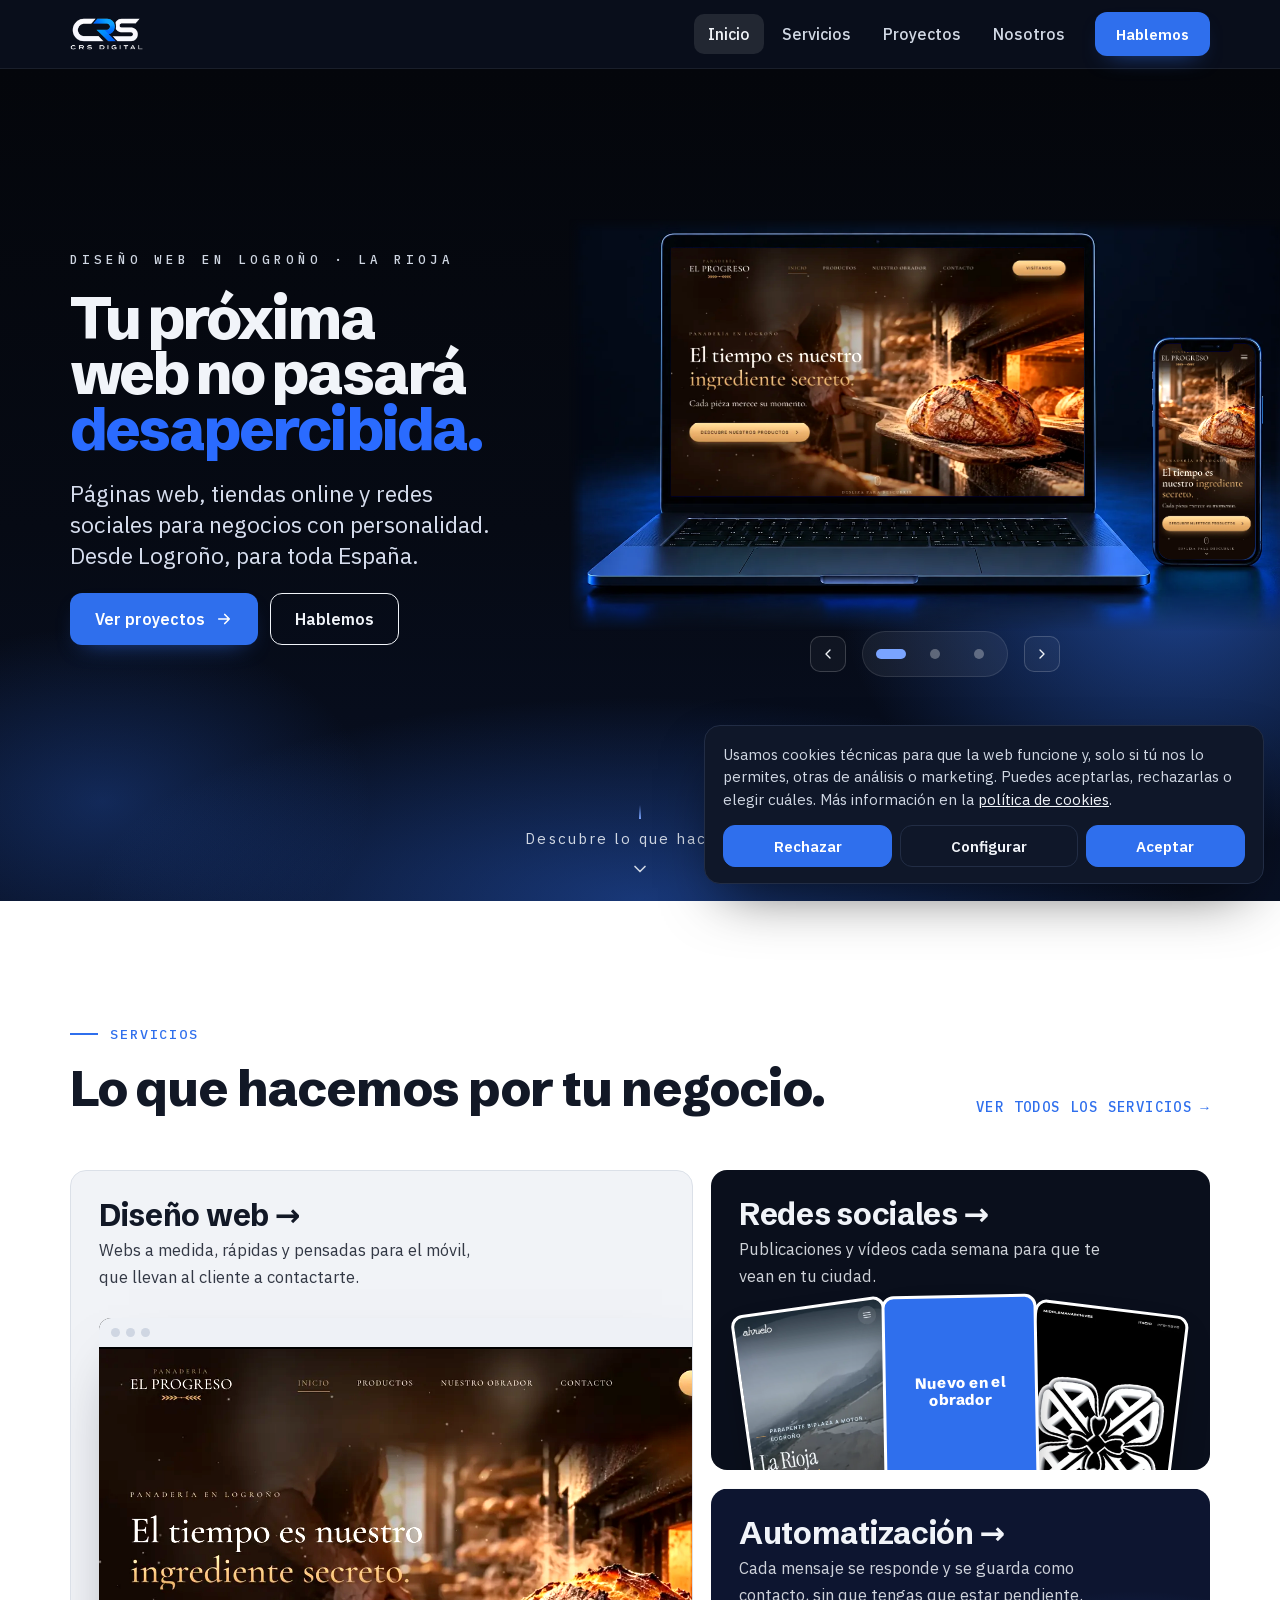
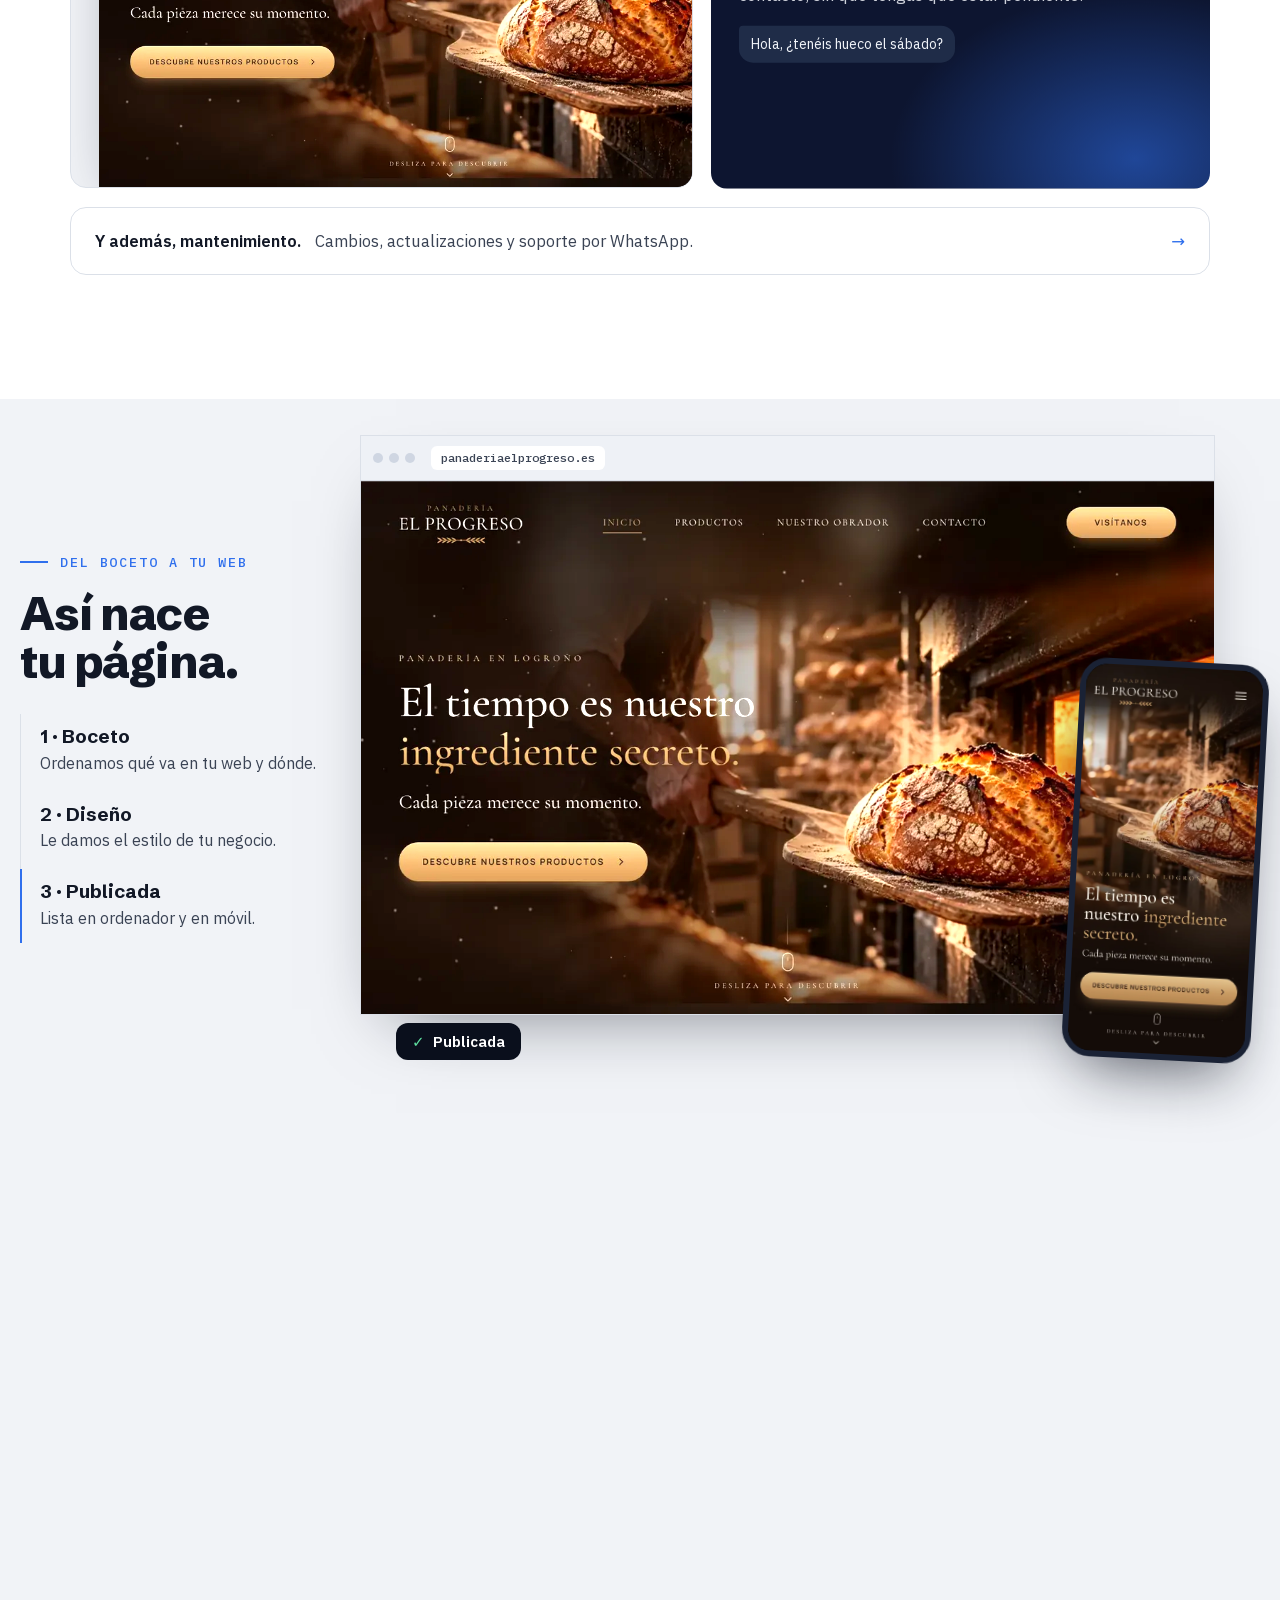
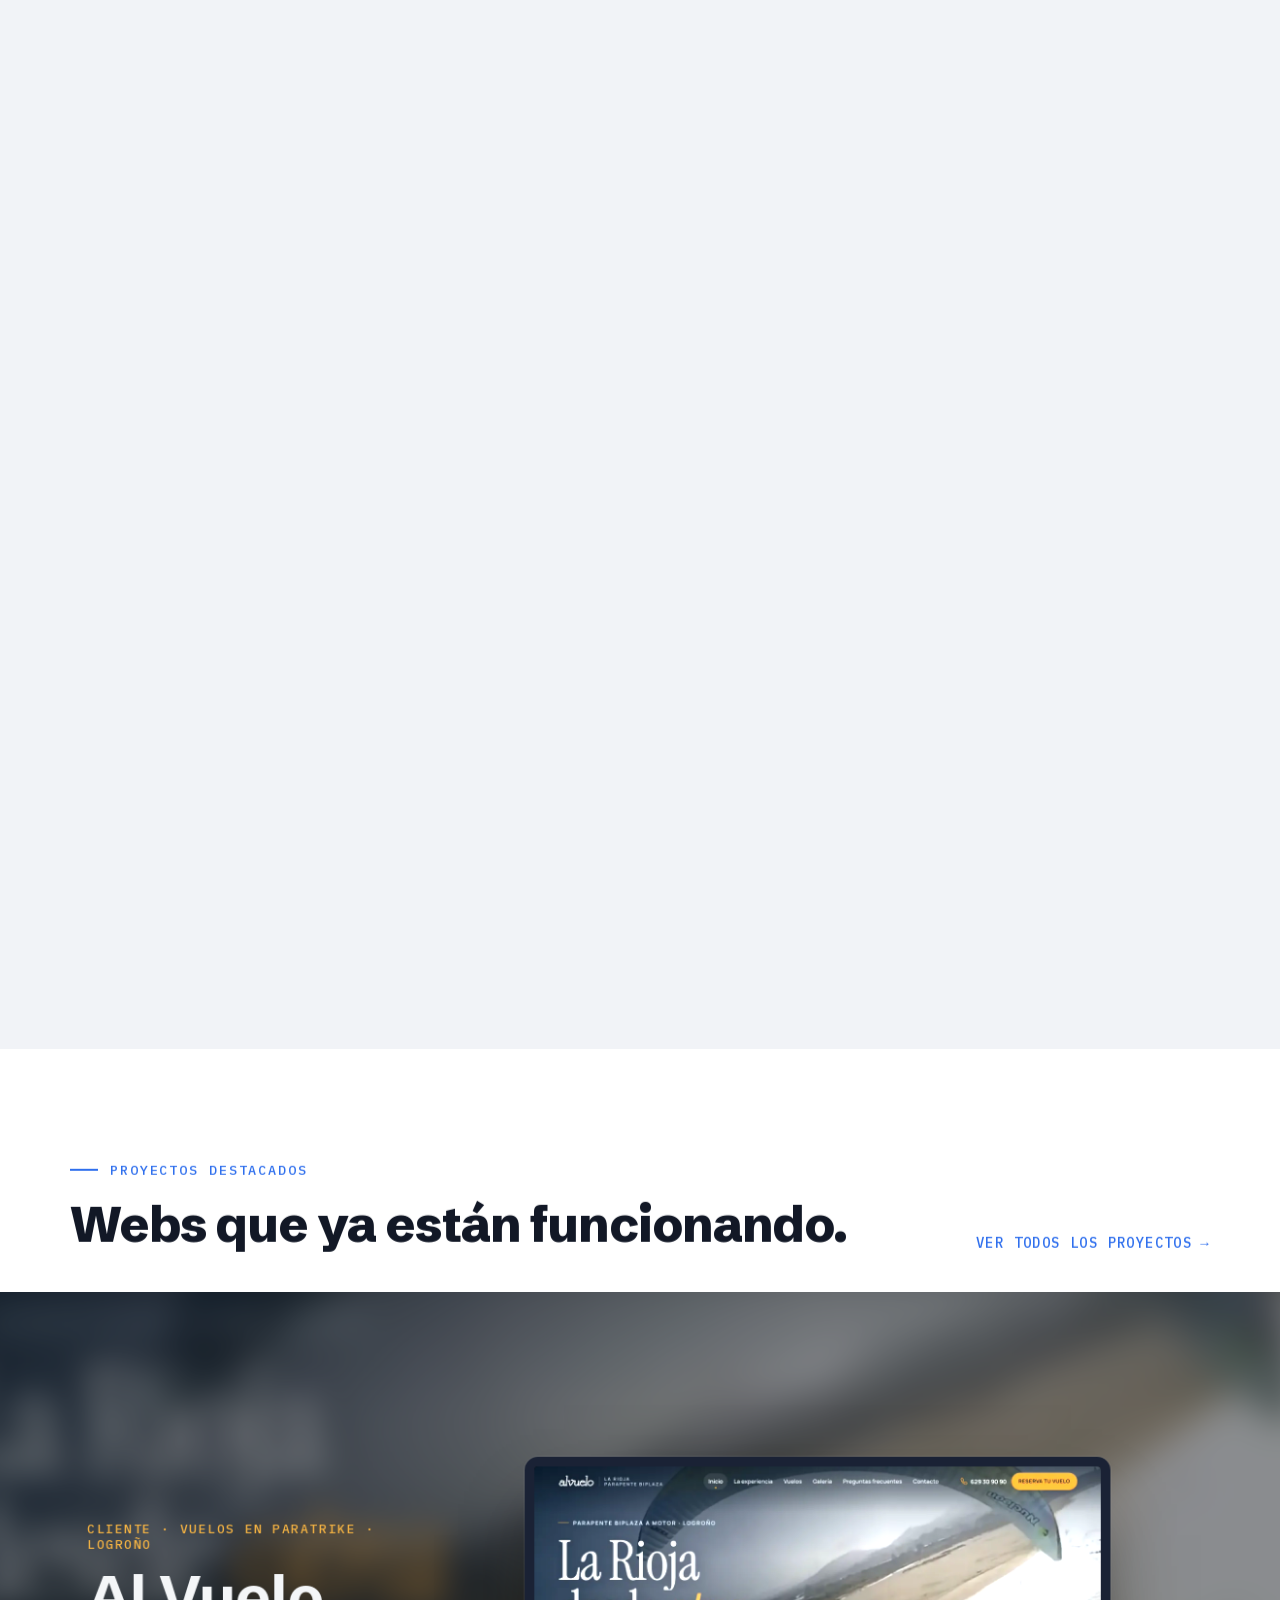
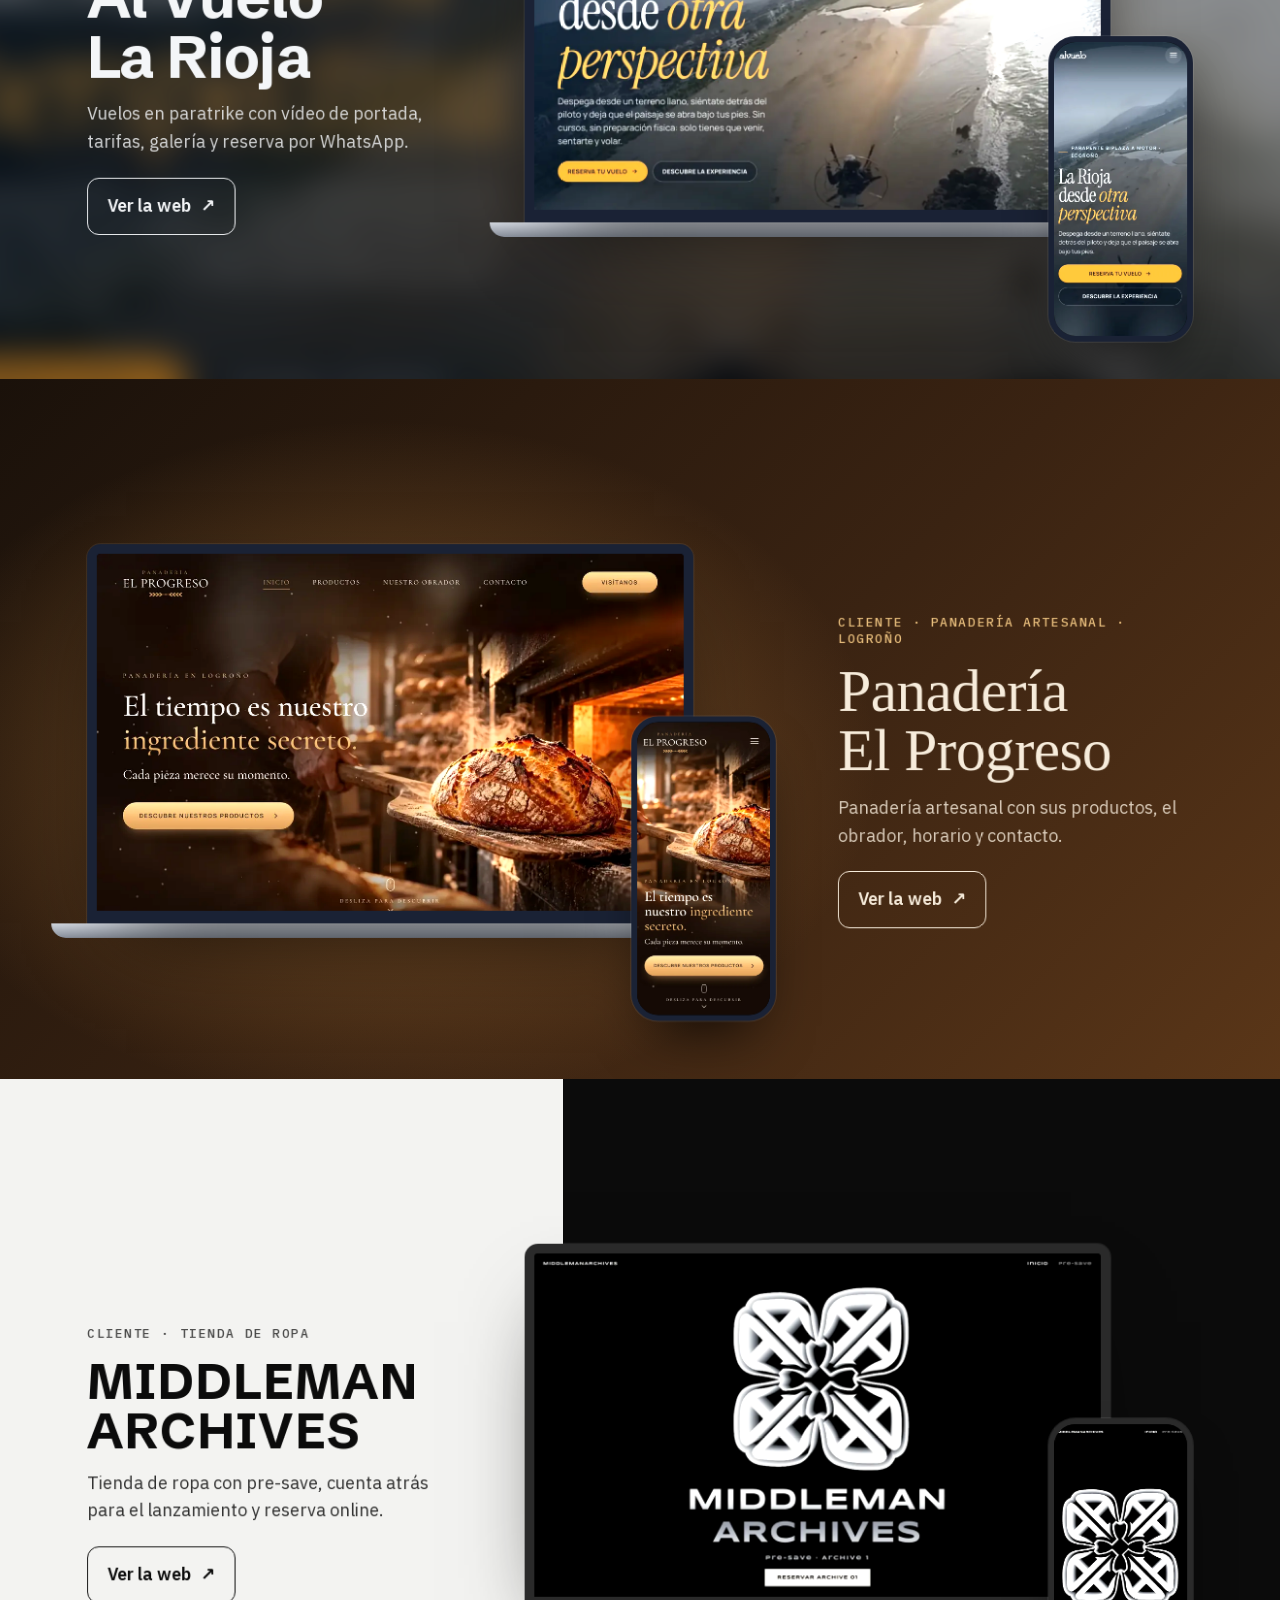
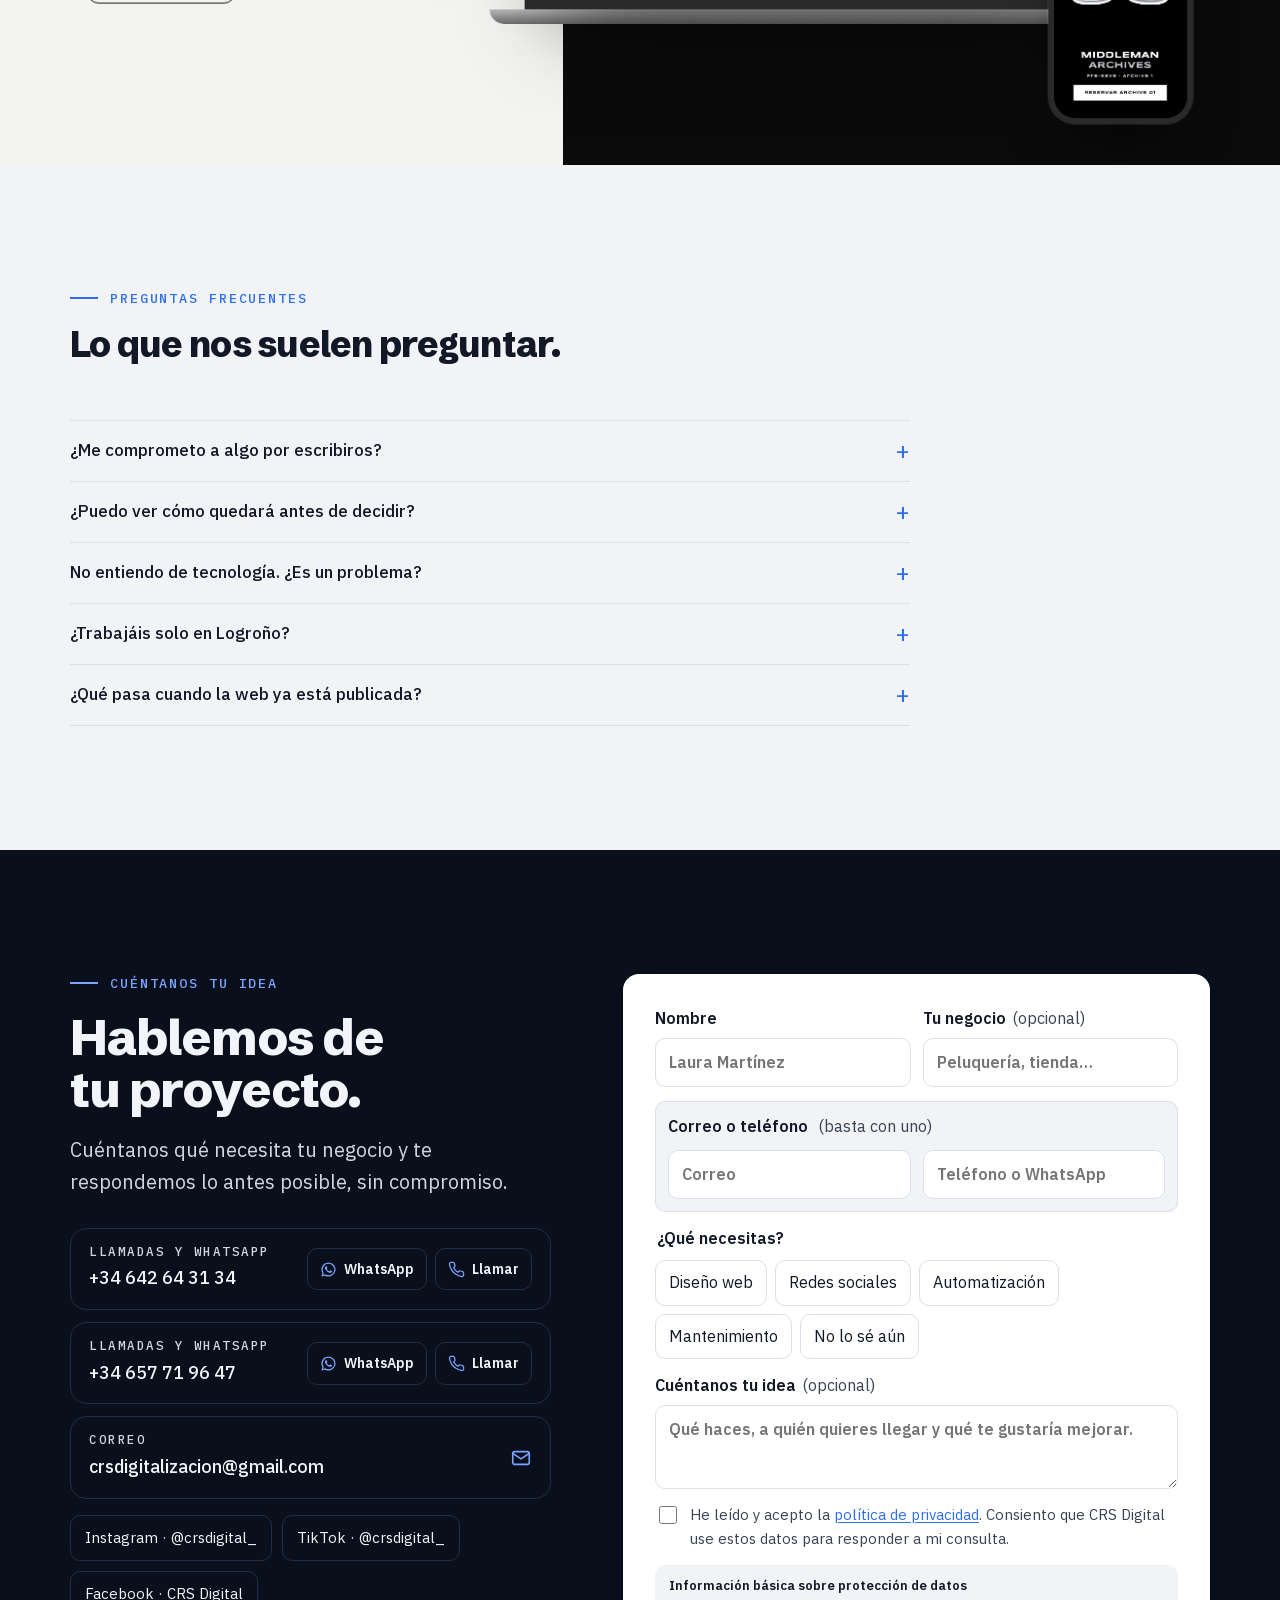
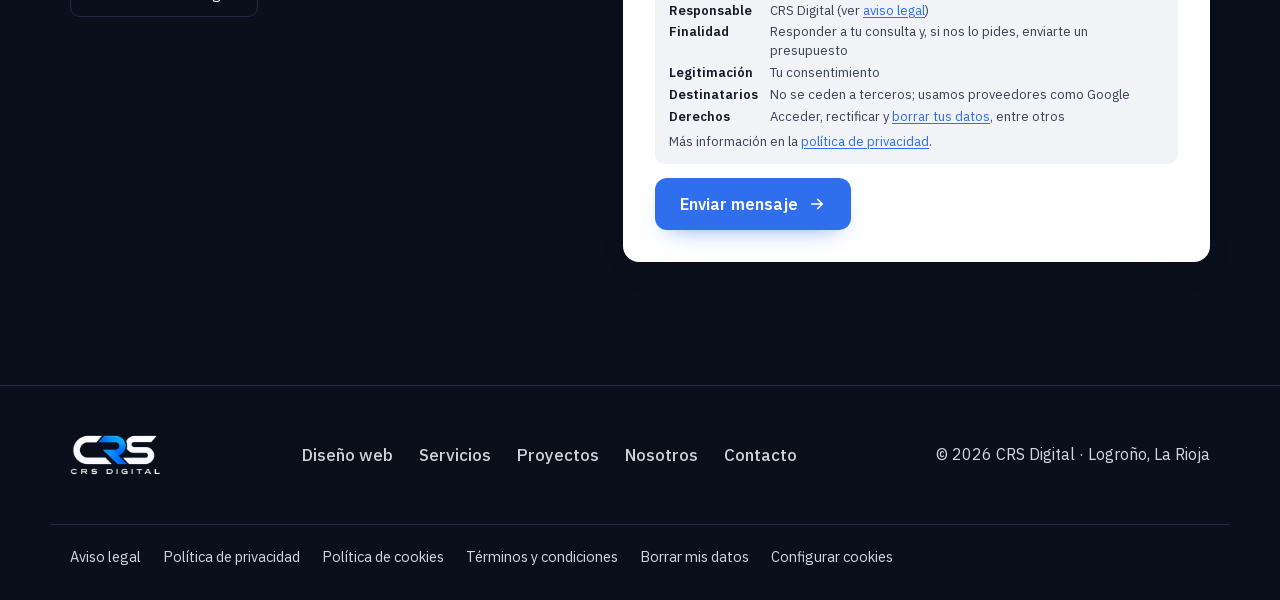
==== commit 86d55429: "SEO: página de Diseño web, títulos y descripciones propios, datos estructurados, Open Graph, sitemap" ====
--- a/index.html
+++ b/index.html
@@ -2,11 +2,12 @@
 <html lang="es">
 <head>
 <meta charset="utf-8">
+
 <meta http-equiv="Content-Security-Policy" content="default-src 'self'; script-src 'self' https://www.googletagmanager.com https://connect.facebook.net; style-src 'self' 'unsafe-inline'; font-src 'self'; img-src 'self' data: https://www.google-analytics.com https://*.google-analytics.com https://www.googletagmanager.com https://www.facebook.com; connect-src 'self' https://script.google.com https://script.googleusercontent.com https://*.google-analytics.com https://*.analytics.google.com https://www.googletagmanager.com https://www.facebook.com https://connect.facebook.net; frame-src 'none'; base-uri 'self'; form-action 'self'; object-src 'none'; upgrade-insecure-requests">
 <meta name="referrer" content="strict-origin-when-cross-origin">
 <meta name="viewport" content="width=device-width, initial-scale=1, viewport-fit=cover">
-<title>CRS Digital | Diseño web y redes sociales para tu negocio</title>
-<meta name="description" content="Diseñamos tu web, gestionamos tus redes sociales, automatizamos tareas y nos ocupamos del mantenimiento. CRS Digital: webs y redes para negocios de Logroño y de toda España.">
+<title>Diseño de páginas web en Logroño y La Rioja | CRS Digital</title>
+<meta name="description" content="Estudio de diseño web en Logroño: páginas web, tiendas online y redes sociales para negocios de La Rioja y de toda España. Pide presupuesto sin compromiso.">
 <link rel="canonical" href="https://crsdigital.es/">
 <meta name="google-site-verification" content="xinXm4TVxHoyEm2xNo20UAUG5rS5SyU8QviVFRRs2w8">
 <link rel="icon" href="/favicon.ico" sizes="48x48">
@@ -15,44 +16,49 @@
 <link rel="icon" type="image/png" sizes="192x192" href="/icon-192.png">
 <link rel="apple-touch-icon" sizes="180x180" href="/apple-touch-icon.png">
 <link rel="manifest" href="/site.webmanifest">
-<script type="application/ld+json">[{"@context": "https://schema.org", "@type": "Organization", "@id": "https://crsdigital.es/#organization", "name": "CRS Digital", "url": "https://crsdigital.es/", "logo": {"@type": "ImageObject", "url": "https://crsdigital.es/logo-crs-digital.png", "width": 600, "height": 600}, "image": "https://crsdigital.es/logo-crs-digital.png", "slogan": "Tu negocio, más lejos.", "description": "Diseño web a medida, gestión de redes sociales y mantenimiento para negocios.", "email": "crsdigitalizacion@gmail.com", "telephone": "+34 642 64 31 34", "address": {"@type": "PostalAddress", "addressLocality": "Logroño", "addressRegion": "La Rioja", "addressCountry": "ES"}, "contactPoint": [{"@type": "ContactPoint", "contactType": "customer service", "telephone": "+34 642 64 31 34", "email": "crsdigitalizacion@gmail.com", "areaServed": "ES", "availableLanguage": "es"}, {"@type": "ContactPoint", "contactType": "sales", "telephone": "+34 657 71 96 47", "areaServed": "ES", "availableLanguage": "es"}], "sameAs": ["https://www.instagram.com/crsdigital_/", "https://www.facebook.com/profile.php?id=61595041363949"]}, {"@context": "https://schema.org", "@type": "WebSite", "@id": "https://crsdigital.es/#website", "name": "CRS Digital", "url": "https://crsdigital.es/", "inLanguage": "es", "publisher": {"@id": "https://crsdigital.es/#organization"}}]</script>
 
+<script type="application/ld+json">[{"@context": "https://schema.org", "@type": "Organization", "@id": "https://crsdigital.es/#organization", "name": "CRS Digital", "url": "https://crsdigital.es/", "logo": {"@type": "ImageObject", "url": "https://crsdigital.es/logo-crs-digital.png", "width": 600, "height": 600}, "image": "https://crsdigital.es/og.jpg", "slogan": "Tu negocio, más lejos.", "description": "Estudio de diseño web y redes sociales de Logroño (La Rioja). Páginas web, tiendas online, gestión de redes sociales, automatización y mantenimiento para negocios de toda España.", "email": "crsdigitalizacion@gmail.com", "telephone": "+34 642 64 31 34", "address": {"@type": "PostalAddress", "addressLocality": "Logroño", "addressRegion": "La Rioja", "addressCountry": "ES"}, "areaServed": [{"@type": "City", "name": "Logroño"}, {"@type": "AdministrativeArea", "name": "La Rioja"}, {"@type": "Country", "name": "España"}], "knowsAbout": ["Diseño web", "Tiendas online", "Redes sociales", "Automatización", "Mantenimiento web"], "contactPoint": [{"@type": "ContactPoint", "contactType": "customer service", "telephone": "+34 642 64 31 34", "email": "crsdigitalizacion@gmail.com", "areaServed": "ES", "availableLanguage": "es"}, {"@type": "ContactPoint", "contactType": "sales", "telephone": "+34 657 71 96 47", "areaServed": "ES", "availableLanguage": "es"}], "sameAs": ["https://www.instagram.com/crsdigital_/", "https://www.tiktok.com/@crsdigital_", "https://www.facebook.com/profile.php?id=61595041363949"]}, {"@context": "https://schema.org", "@type": "WebSite", "@id": "https://crsdigital.es/#website", "name": "CRS Digital", "url": "https://crsdigital.es/", "inLanguage": "es", "publisher": {"@id": "https://crsdigital.es/#organization"}}]</script>
 <meta name="theme-color" content="#0a0f1c">
 <meta property="og:type" content="website">
 <meta property="og:site_name" content="CRS Digital">
-<meta property="og:title" content="CRS Digital | Diseño web y redes sociales para tu negocio">
-<meta property="og:description" content="Diseñamos tu web, gestionamos tus redes sociales, automatizamos tareas y nos ocupamos del mantenimiento. CRS Digital: webs y redes para negocios de Logroño y de toda España.">
+<meta property="og:title" content="Diseño de páginas web en Logroño y La Rioja | CRS Digital">
+<meta property="og:description" content="Estudio de diseño web en Logroño: páginas web, tiendas online y redes sociales para negocios de La Rioja y de toda España. Pide presupuesto sin compromiso.">
 <meta property="og:locale" content="es_ES">
 <meta property="og:url" content="https://crsdigital.es/">
 <meta property="og:image" content="https://crsdigital.es/og.jpg">
+<meta property="og:image:alt" content="Portátil y móvil mostrando webs diseñadas por CRS Digital">
+<meta name="twitter:title" content="Diseño de páginas web en Logroño y La Rioja | CRS Digital">
+<meta name="twitter:description" content="Estudio de diseño web en Logroño: páginas web, tiendas online y redes sociales para negocios de La Rioja y de toda España. Pide presupuesto sin compromiso.">
+<meta name="twitter:image" content="https://crsdigital.es/og.jpg">
 <meta property="og:image:width" content="1200">
 <meta property="og:image:height" content="630">
 <meta name="twitter:card" content="summary_large_image">
-
+<meta name="robots" content="index, follow, max-image-preview:large">
 <link rel="preload" href="fonts/schibstedgrotesk_v7_Jqz55SSPQuCQF3t8uOwiUL-taUTtap9GayojdSFO.woff2" as="font" type="font/woff2" crossorigin>
 <link rel="preload" href="fonts/ibmplexsans_v23_zYXzKVElMYYaJe8bpLHnCwDKr932-G7dytD-Dmu1syxeKYbSB4Zh.woff2" as="font" type="font/woff2" crossorigin>
-<link rel="preload" as="image" href="assets/panaderia-desk.webp">
+<link rel="preload" as="image" href="assets/mockup.webp" fetchpriority="high">
+<link rel="preload" as="image" href="assets/panaderia-desk.webp" fetchpriority="high">
 <link rel="stylesheet" href="fonts.css">
 <link rel="stylesheet" href="css/site.css">
 </head>
 <body>
 <header class="top"><div class="wrap">
-  <a class="logo" href="index.html" aria-label="CRS Digital, inicio"><img src="assets/logo-blanco.png" alt="CRS Digital" width="520" height="237"></a>
-  <nav class="nav" id="nav" aria-label="Principal"><a href="index.html" aria-current="page">Inicio</a><a href="servicios.html">Servicios</a><a href="proyectos.html">Proyectos</a><a href="nosotros.html">Nosotros</a></nav>
+  <a class="logo" href="/" aria-label="CRS Digital, inicio"><img src="assets/logo-blanco.png" alt="CRS Digital" width="260" height="118"></a>
+  <nav class="nav" id="nav" aria-label="Principal"><a href="/" aria-current="page">Inicio</a><a href="servicios.html">Servicios</a><a href="proyectos.html">Proyectos</a><a href="nosotros.html">Nosotros</a></nav>
   <div class="acts"><a class="btn pri" href="#contacto">Hablemos</a>
   <button class="burger" id="burger" aria-label="Abrir menú" aria-expanded="false" aria-controls="nav"><span></span></button></div>
 </div></header>
 <main>
 <section class="hero2"><div class="h2bg" aria-hidden="true"></div><div class="wrap h2w">
   <div class="h2t">
-    <span class="eyebrow">Diseño web · Redes sociales</span>
+    <span class="eyebrow">Diseño web en Logroño · La Rioja</span>
     <h1>Tu próxima web no pasará <em>desapercibida.</em></h1>
-    <p class="sub">Diseño web y contenido para negocios con personalidad.</p>
+    <p class="sub">Páginas web, tiendas online y redes sociales para negocios con personalidad. Desde Logroño, para toda España.</p>
     <div class="cta"><a class="btn pri" href="proyectos.html">Ver proyectos <svg viewBox="0 0 24 24" fill="none" stroke="currentColor" stroke-width="2.2" stroke-linecap="round" stroke-linejoin="round"><path d="M5 12h14M13 6l6 6-6 6"/></svg></a><a class="btn sec" href="#contacto">Hablemos</a></div>
   </div>
   <div class="h2s scene">
-    <div class="mock" id="rig" aria-hidden="true">
-      <div class="ms ms-l" id="hs"><img class="sl on" src="assets/panaderia-desk.webp" alt="" width="1200" height="750"><img class="sl" src="assets/alvuelo-desk.webp" alt="" width="1200" height="750"><img class="sl" src="assets/middleman-desk.webp" alt="" width="1200" height="750"></div>
+    <div class="mock" id="rig" role="img" aria-label="Portátil y móvil mostrando webs diseñadas por CRS Digital">
+      <div class="ms ms-l" id="hs"><img class="sl on" src="assets/panaderia-desk.webp" alt="" width="1200" height="750" fetchpriority="high"><img class="sl" src="assets/alvuelo-desk.webp" alt="" width="1200" height="750" fetchpriority="low"><img class="sl" src="assets/middleman-desk.webp" alt="" width="1200" height="750"></div>
       <div class="ms ms-p" id="hp"><img class="sl on" src="assets/panaderia-movil.webp" alt="" width="520" height="1125"><img class="sl" src="assets/alvuelo-movil.webp" alt="" width="520" height="1125"><img class="sl" src="assets/middleman-movil.webp" alt="" width="520" height="1125"></div>
       <img class="mk" src="assets/mockup.webp" alt="" width="1416" height="800">
     </div>
@@ -65,8 +71,8 @@
   <div class="head row rv"><div style="display:grid;gap:18px"><span class="eyebrow">Servicios</span><h2>Lo que hacemos por tu negocio.</h2></div>
   <a class="more" href="servicios.html">Ver todos los servicios <i>→</i></a></div>
   <div class="sx">
-    <a class="sx-web rv" href="servicios.html#web"><div class="sx-t"><h3>Diseño web <i>→</i></h3><p>Webs a medida, rápidas y pensadas para el móvil, que llevan al cliente a contactarte.</p></div>
-      <div class="sx-br"><div class="bar"><i></i><i></i><i></i></div><img src="assets/panaderia-desk.webp" alt="" width="1200" height="750" loading="lazy"></div></a>
+    <a class="sx-web rv" href="diseno-web.html"><div class="sx-t"><h3>Diseño web <i>→</i></h3><p>Webs a medida, rápidas y pensadas para el móvil, que llevan al cliente a contactarte.</p></div>
+      <div class="sx-br"><div class="bar"><i></i><i></i><i></i></div><img src="assets/panaderia-desk.webp" alt="Web de Panadería El Progreso diseñada por CRS Digital" width="1200" height="750" loading="lazy"></div></a>
     <a class="sx-redes rv" href="servicios.html#redes"><div class="sx-t"><h3>Redes sociales <i>→</i></h3><p>Publicaciones y vídeos cada semana para que te vean en tu ciudad.</p></div>
       <div class="sx-posts" aria-hidden="true"><div style="background-image:url(assets/alvuelo-movil.webp)"></div><div class="t">Nuevo en el obrador</div><div style="background-image:url(assets/middleman-movil.webp)"></div></div></a>
     <a class="sx-auto rv sc" data-loop="7000" href="servicios.html#automatizacion"><div class="sx-t"><h3>Automatización <i>→</i></h3><p>Cada mensaje se responde y se guarda como contacto, sin que tengas que estar pendiente.</p></div>
@@ -125,7 +131,7 @@
       <div class="num"><div><small>Llamadas y WhatsApp</small><b>+34 657 71 96 47</b></div><span class="acts2"><a href="https://wa.me/34657719647?text=Hola%2C%20he%20visto%20vuestra%20web%20y%20me%20interesa%20una%20p%C3%A1gina%20para%20mi%20negocio." target="_blank" rel="noopener" aria-label="WhatsApp al +34 657 71 96 47"><svg viewBox="0 0 24 24" fill="currentColor"><path d="M12 2a10 10 0 0 0-8.6 15.1L2 22l5-1.3A10 10 0 1 0 12 2zm0 18.2a8.2 8.2 0 0 1-4.2-1.15l-.3-.2-3 .8.8-2.9-.2-.3A8.2 8.2 0 1 1 12 20.2zm4.5-6.1c-.25-.12-1.47-.72-1.7-.8-.23-.09-.4-.13-.56.12-.17.25-.64.8-.79.97-.14.16-.29.18-.54.06-.25-.12-1.05-.39-2-1.24-.74-.66-1.24-1.47-1.38-1.72-.15-.25-.02-.38.11-.5.11-.11.25-.29.37-.43.12-.15.16-.25.25-.42.08-.16.04-.31-.02-.43-.06-.12-.56-1.35-.77-1.85-.2-.48-.41-.42-.56-.43h-.48c-.17 0-.43.06-.66.31-.23.25-.87.85-.87 2.07 0 1.22.89 2.4 1.01 2.57.12.16 1.75 2.67 4.24 3.74.59.26 1.05.41 1.41.52.59.19 1.13.16 1.56.1.48-.07 1.47-.6 1.67-1.18.21-.58.21-1.07.15-1.18-.06-.1-.23-.16-.48-.29z"/></svg><em>WhatsApp</em></a><a href="tel:+34657719647" aria-label="Llamar al +34 657 71 96 47"><svg viewBox="0 0 24 24" fill="none" stroke="currentColor" stroke-width="1.8" stroke-linecap="round" stroke-linejoin="round"><path d="M22 16.9v3a2 2 0 0 1-2.2 2 19.8 19.8 0 0 1-8.6-3.1 19.5 19.5 0 0 1-6-6A19.8 19.8 0 0 1 2.1 4.2 2 2 0 0 1 4.1 2h3a2 2 0 0 1 2 1.7c.1.9.4 1.8.7 2.7a2 2 0 0 1-.5 2.1L8 9.8a16 16 0 0 0 6 6l1.3-1.3a2 2 0 0 1 2.1-.4c.9.3 1.8.6 2.7.7a2 2 0 0 1 1.7 2z"/></svg><em>Llamar</em></a></span></div>
       <div><div><small>Correo</small><b>crsdigitalizacion@gmail.com</b></div><svg viewBox="0 0 24 24" fill="none" stroke="currentColor" stroke-width="1.8" stroke-linecap="round" stroke-linejoin="round"><rect x="3" y="5" width="18" height="14" rx="2"/><path d="M3 7l9 6 9-6"/></svg></div>
     </div>
-    <div class="social"><a href="https://ig.me/m/crsdigital_" target="_blank" rel="noopener">Instagram · @crsdigital_</a><a href="https://www.tiktok.com/@crsdigital_" target="_blank" rel="noopener">TikTok · @crsdigital_</a></div>
+    <div class="social"><a href="https://ig.me/m/crsdigital_" target="_blank" rel="noopener">Instagram · @crsdigital_</a><a href="https://www.tiktok.com/@crsdigital_" target="_blank" rel="noopener">TikTok · @crsdigital_</a><a href="https://www.facebook.com/profile.php?id=61595041363949" target="_blank" rel="noopener">Facebook · CRS Digital</a></div>
   </div>
   <div class="fwrap rv">
   <form class="form" id="form" novalidate>
@@ -150,8 +156,8 @@
   </div>
 </div></section></main>
 <footer><div class="wrap">
-  <img src="assets/logo-blanco.png" alt="CRS Digital" width="520" height="237">
-  <nav aria-label="Pie"><a href="servicios.html">Servicios</a><a href="proyectos.html">Proyectos</a><a href="nosotros.html">Nosotros</a><a href="#contacto">Contacto</a></nav>
+  <img src="assets/logo-blanco.png" alt="CRS Digital" width="260" height="118">
+  <nav aria-label="Pie"><a href="diseno-web.html">Diseño web</a><a href="servicios.html">Servicios</a><a href="proyectos.html">Proyectos</a><a href="nosotros.html">Nosotros</a><a href="#contacto">Contacto</a></nav>
   <span>© 2026 CRS Digital · Logroño, La Rioja</span>
 </div><div class="wrap flegal"><nav aria-label="Información legal"><a href="aviso-legal.html">Aviso legal</a><a href="privacidad.html">Política de privacidad</a><a href="cookies.html">Política de cookies</a><a href="terminos.html">Términos y condiciones</a><a href="borrar-datos.html">Borrar mis datos</a><button type="button" data-prefs>Configurar cookies</button></nav></div></footer>
 <div id="cookie" class="cookie" role="dialog" aria-label="Aviso de cookies" hidden>
--- a/css/site.css
+++ b/css/site.css
@@ -559,7 +559,7 @@
 .pb.flip .pb-dev{order:-1}
 .pb-t{display:grid;gap:14px}
 .pb-t .tag{color:inherit;opacity:.75}
-.pb h3{font-size:clamp(36px,4.8vw,64px);line-height:1}
+.pb h3,.pb h2{font-size:clamp(36px,4.8vw,64px);line-height:1}
 .pb-t p{font-size:18px;opacity:.85;max-width:40ch}
 .pb-t dl{display:grid;grid-template-columns:auto 1fr;gap:8px 16px;margin:4px 0 0;font-size:16px}
 .pb-t dt{font:500 12px/1.9 var(--f-mono);letter-spacing:.12em;text-transform:uppercase;opacity:.7}
@@ -584,13 +584,13 @@
 /* Panadería: tonos cálidos */
 .pb-panaderia{color:#f7ecdb;background:radial-gradient(55% 70% at 30% 55%,rgba(206,140,66,.5),transparent 70%),linear-gradient(135deg,#1a110a 0%,#3a2312 55%,#5a3618 100%)}
 .pb-panaderia .tag{color:#e7bd7c;opacity:1}
-.pb-panaderia h3{font-family:Georgia,'Times New Roman',serif;font-weight:400;letter-spacing:-.01em}
+.pb-panaderia h3,.pb-panaderia h2{font-family:Georgia,'Times New Roman',serif;font-weight:400;letter-spacing:-.01em}
 .pb-panaderia .pb-link:hover{background:#e7bd7c;border-color:#e7bd7c;color:#1a110a}
 /* Middleman: contraste negro / blanco */
 .pb-middleman{background:#f3f3f1;color:#0b0b0b}
 .pb-middleman .pb-bg{top:0;bottom:0;right:0;width:56%;background:#0b0b0b}
-.pb-middleman h3{font-size:clamp(34px,4vw,56px)}
-.pb-middleman h3{text-transform:uppercase;letter-spacing:.02em}
+.pb-middleman h3,.pb-middleman h2{font-size:clamp(34px,4vw,56px)}
+.pb-middleman h3,.pb-middleman h2{text-transform:uppercase;letter-spacing:.02em}
 .pb-middleman .tag{color:#0b0b0b}
 .pb-middleman .pb-link:hover{background:#0b0b0b;color:#fff}
 .pb-middleman .laptop .scr,.pb-middleman .phone{border-color:#2a2a2a}
@@ -762,7 +762,7 @@
   .pb{padding-block:44px 56px}
   .pb-w{gap:14px}
   .pb-t{display:contents}
-  .pb-t .tag{order:1}.pb-t h3{order:2;font-size:clamp(32px,9vw,40px)}
+  .pb-t .tag{order:1}.pb-t h3,.pb-t h2{order:2;font-size:clamp(32px,9vw,40px)}
   .pb-dev{order:3;margin:6px 0 8px}
   .pb-t p{order:4}.pb-t dl{order:5}.pb-link{order:6}
   .pb-middleman .pb-dev{margin:6px calc(-1 * max(22px,env(safe-area-inset-right,0px))) 8px calc(-1 * max(22px,env(safe-area-inset-left,0px)))}
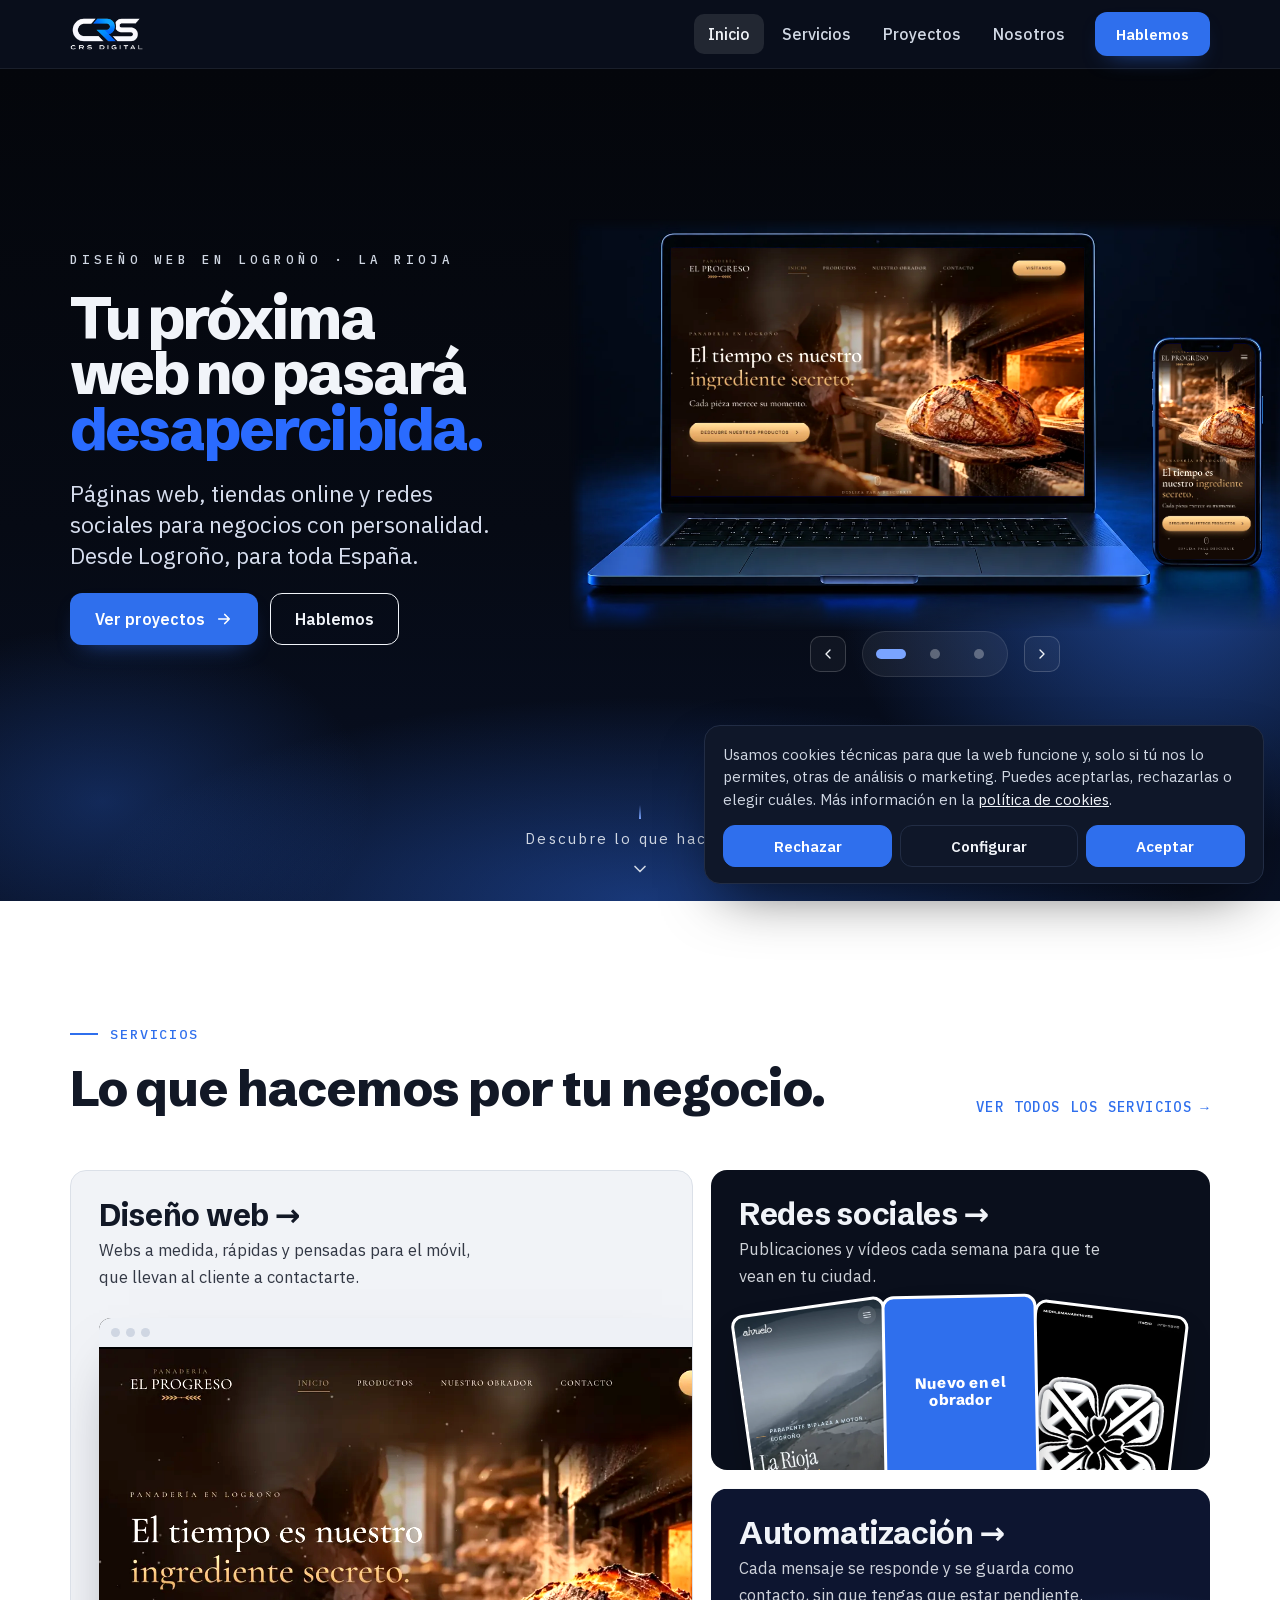
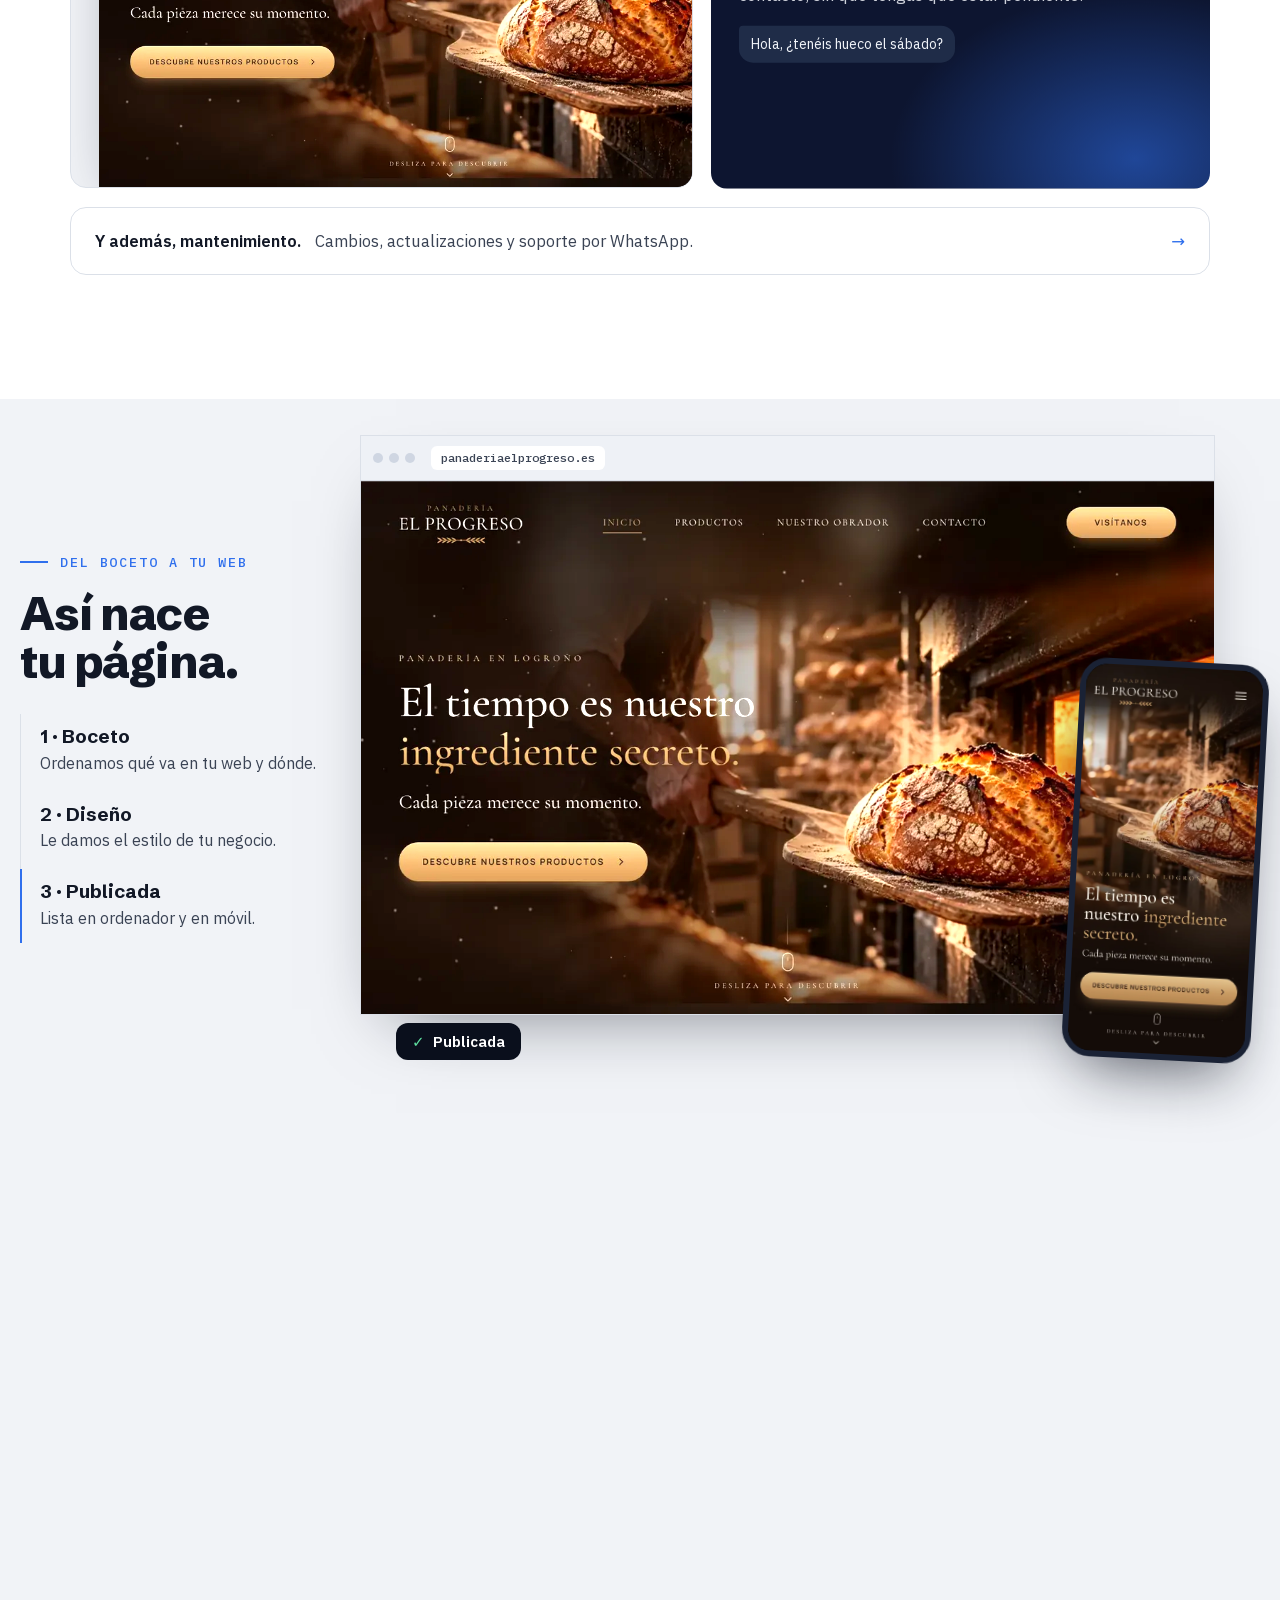
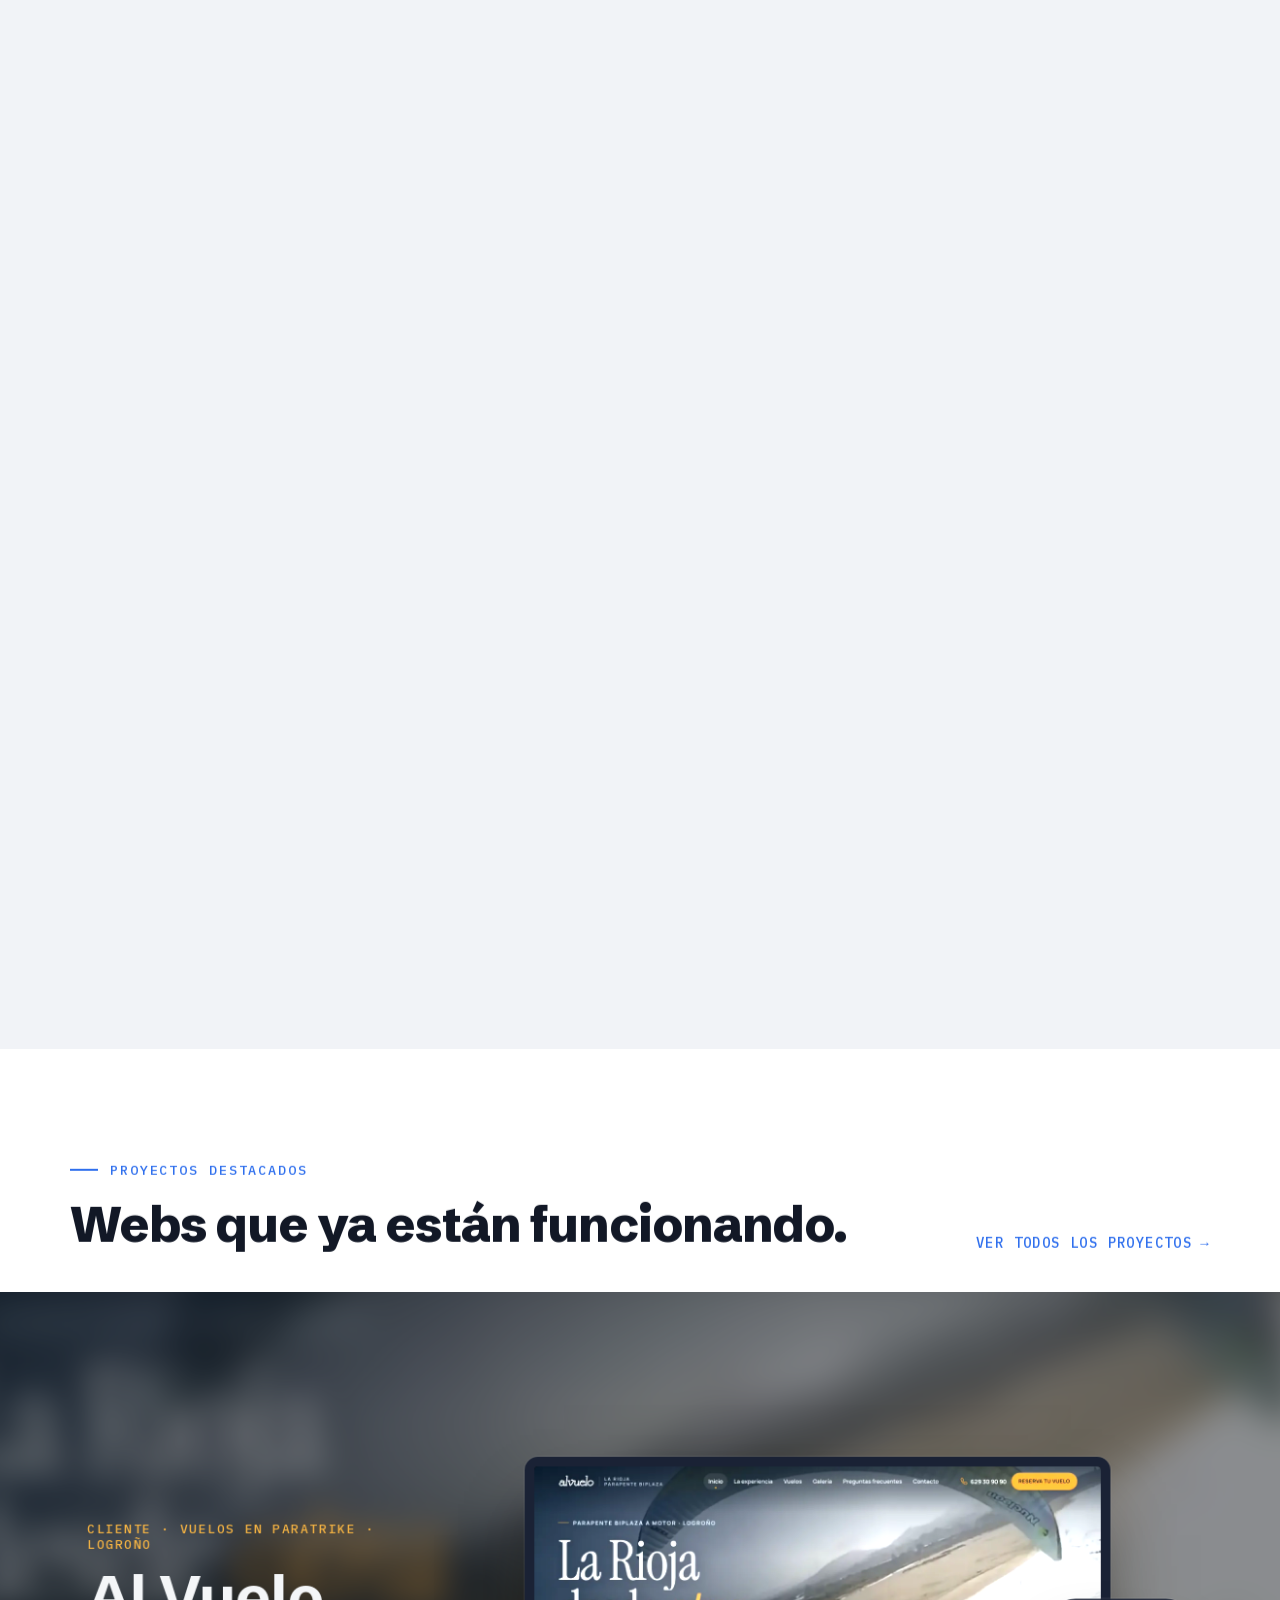
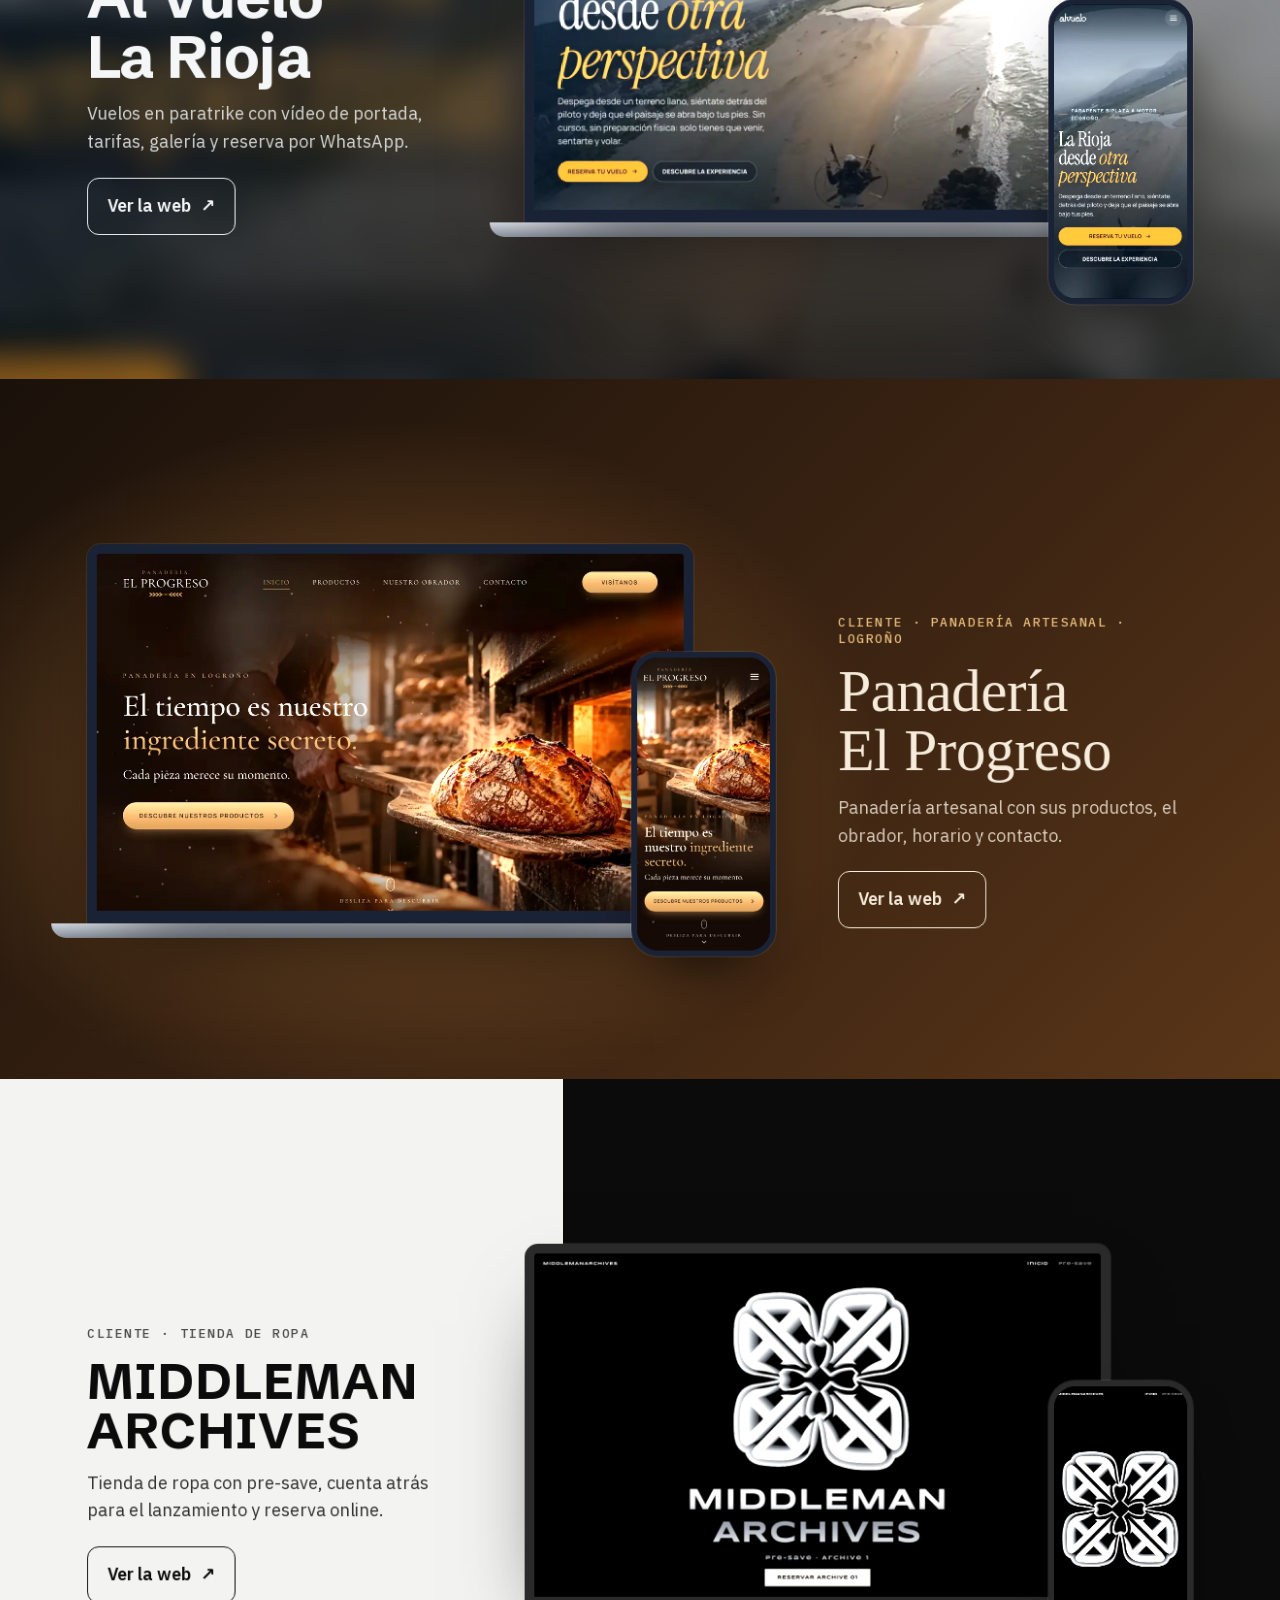
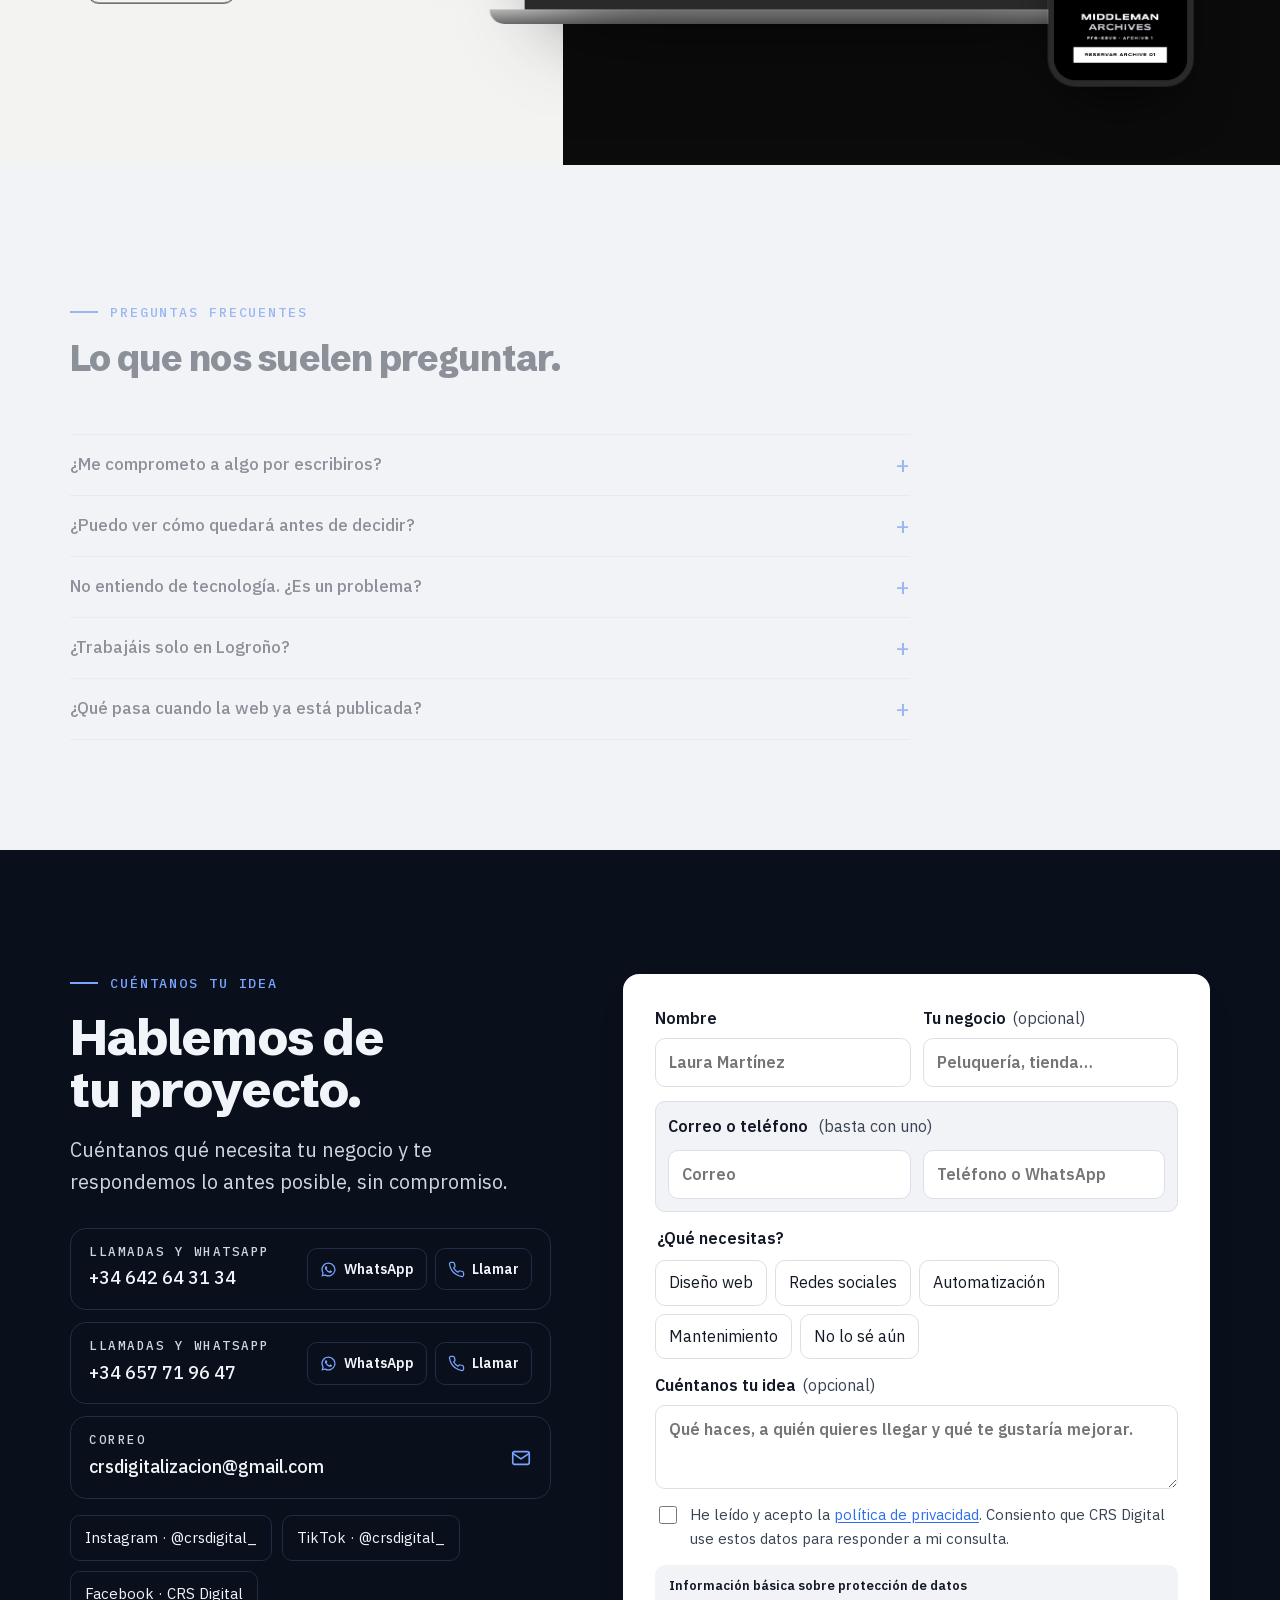
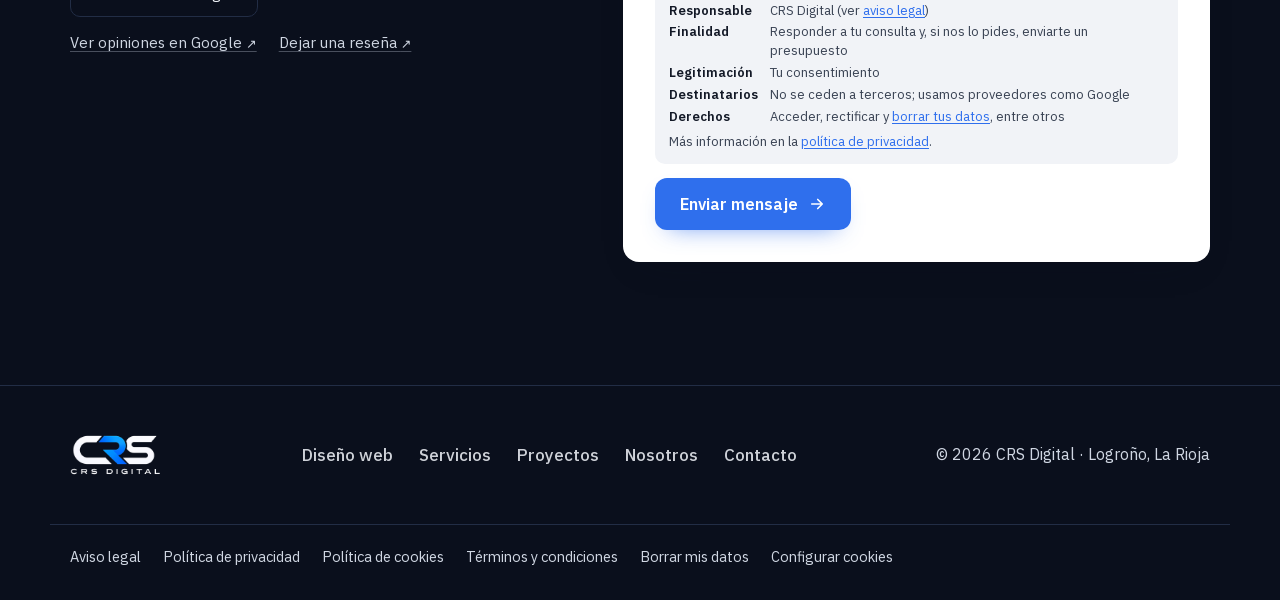
==== commit 181217db: "Contacto: enlaces discretos a las opiniones de Google y para dejar una reseña Co-Authored-By: Claude" ====
--- a/index.html
+++ b/index.html
@@ -132,6 +132,7 @@
       <div><div><small>Correo</small><b>crsdigitalizacion@gmail.com</b></div><svg viewBox="0 0 24 24" fill="none" stroke="currentColor" stroke-width="1.8" stroke-linecap="round" stroke-linejoin="round"><rect x="3" y="5" width="18" height="14" rx="2"/><path d="M3 7l9 6 9-6"/></svg></div>
     </div>
     <div class="social"><a href="https://ig.me/m/crsdigital_" target="_blank" rel="noopener">Instagram · @crsdigital_</a><a href="https://www.tiktok.com/@crsdigital_" target="_blank" rel="noopener">TikTok · @crsdigital_</a><a href="https://www.facebook.com/profile.php?id=61595041363949" target="_blank" rel="noopener">Facebook · CRS Digital</a></div>
+    <div class="greviews"><a href="https://g.page/r/CZZv5NaNSHlfEBM" target="_blank" rel="noopener">Ver opiniones en Google <i>↗</i></a><a href="https://g.page/r/CZZv5NaNSHlfEBM/review" target="_blank" rel="noopener">Dejar una reseña <i>↗</i></a></div>
   </div>
   <div class="fwrap rv">
   <form class="form" id="form" novalidate>
--- a/css/site.css
+++ b/css/site.css
@@ -857,6 +857,13 @@
 .legal th{background:var(--mist);font-weight:600}
 .legal .btn,.legal button{margin:6px 0 14px}
 .legal button.lbtn,.legal a.lbtn{display:inline-flex;align-items:center;height:46px;padding:0 18px;border-radius:var(--r-btn);background:var(--blue);color:#fff;border:0;font:600 15px/1 var(--f-body);text-decoration:none;cursor:pointer}
+/* titular de portada: que «desapercibida.» quepa entera en móviles estrechos */
+@media (max-width:480px){.h2t h1{font-size:min(52px,13.2vw)}}
+/* enlaces discretos a las opiniones de Google */
+.greviews{display:flex;flex-wrap:wrap;gap:8px 22px;margin-top:14px;font-size:15px}
+.greviews a{color:var(--on-ink-muted);text-decoration:underline;text-decoration-color:rgba(192,201,216,.35);text-underline-offset:3px;transition:color .2s,text-decoration-color .2s}
+.greviews a:hover{color:var(--on-ink);text-decoration-color:currentColor}
+.greviews i{font-style:normal;font-size:.85em}
 /* pie */
 footer{background:var(--ink);color:var(--on-ink-muted);border-top:1px solid var(--line-ink)}
 footer .wrap{padding-block:48px;display:flex;flex-wrap:wrap;gap:24px 40px;justify-content:space-between;align-items:center;font-size:16px}
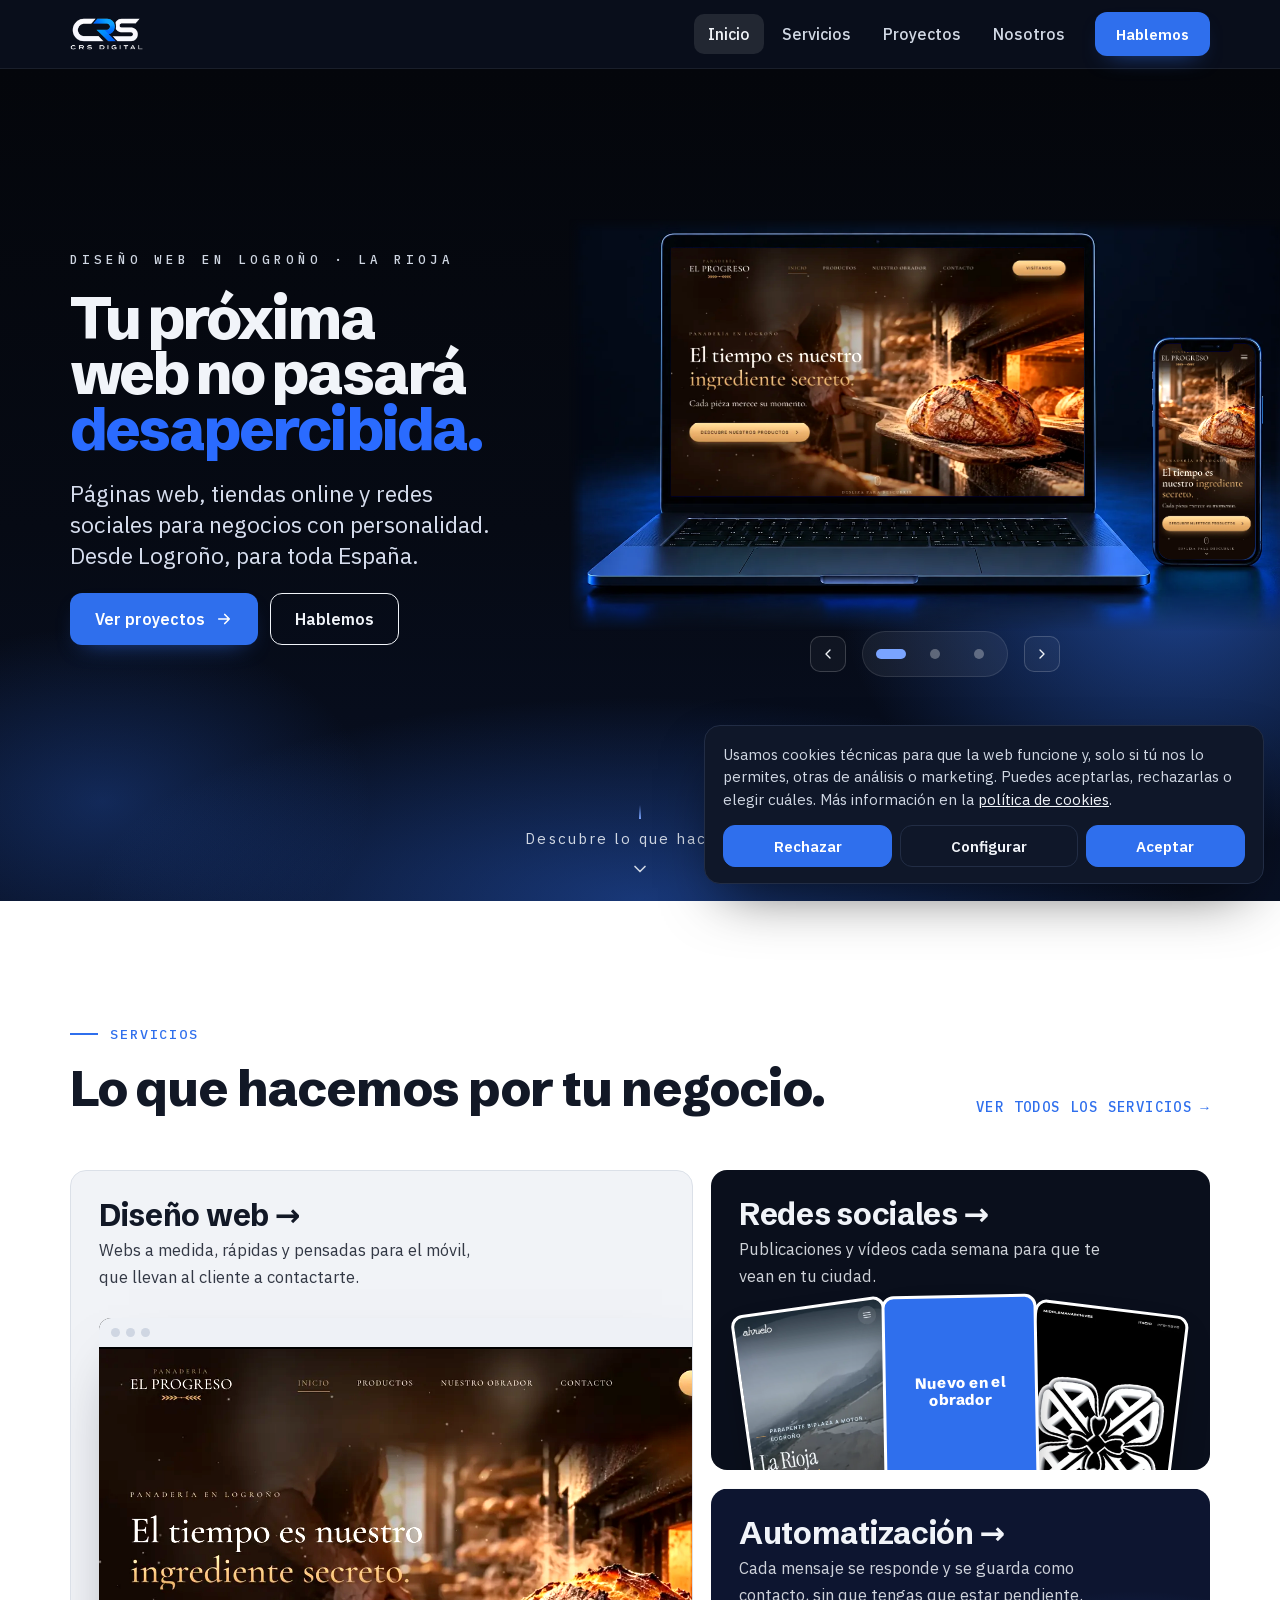
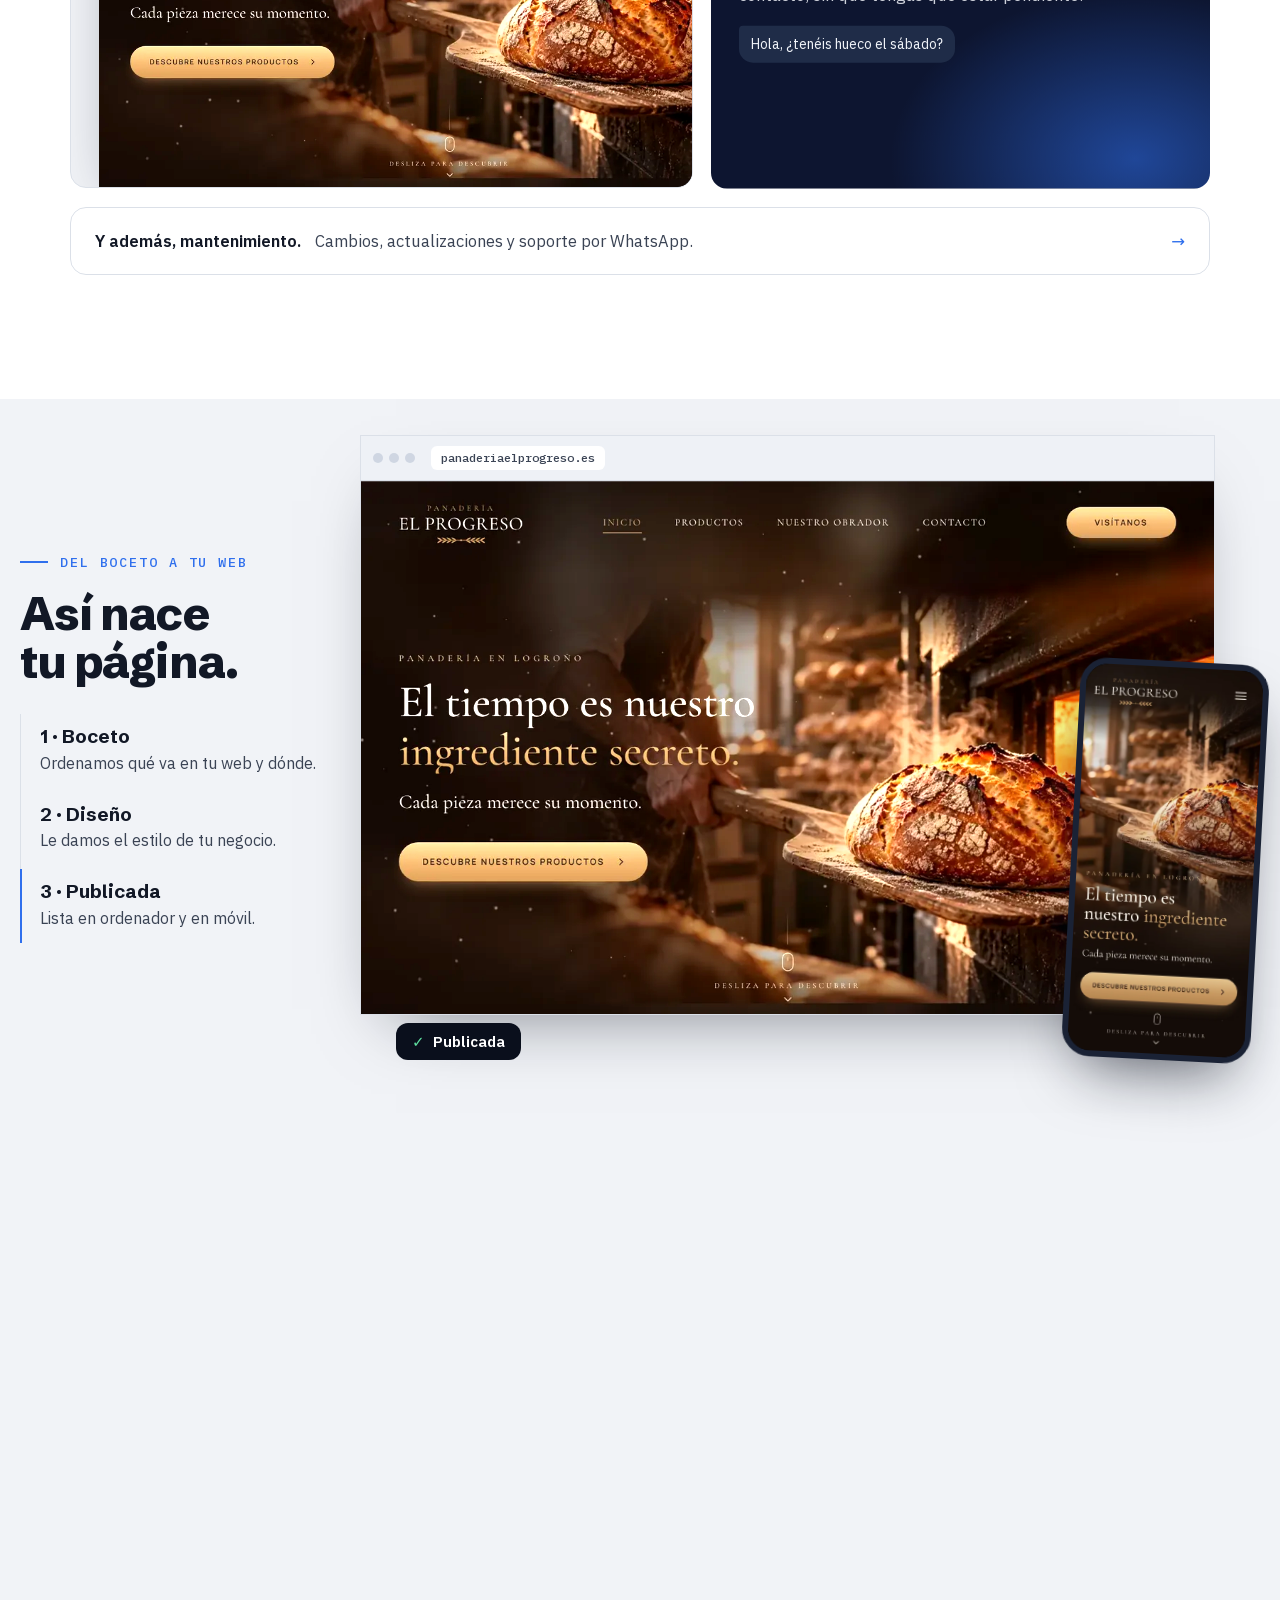
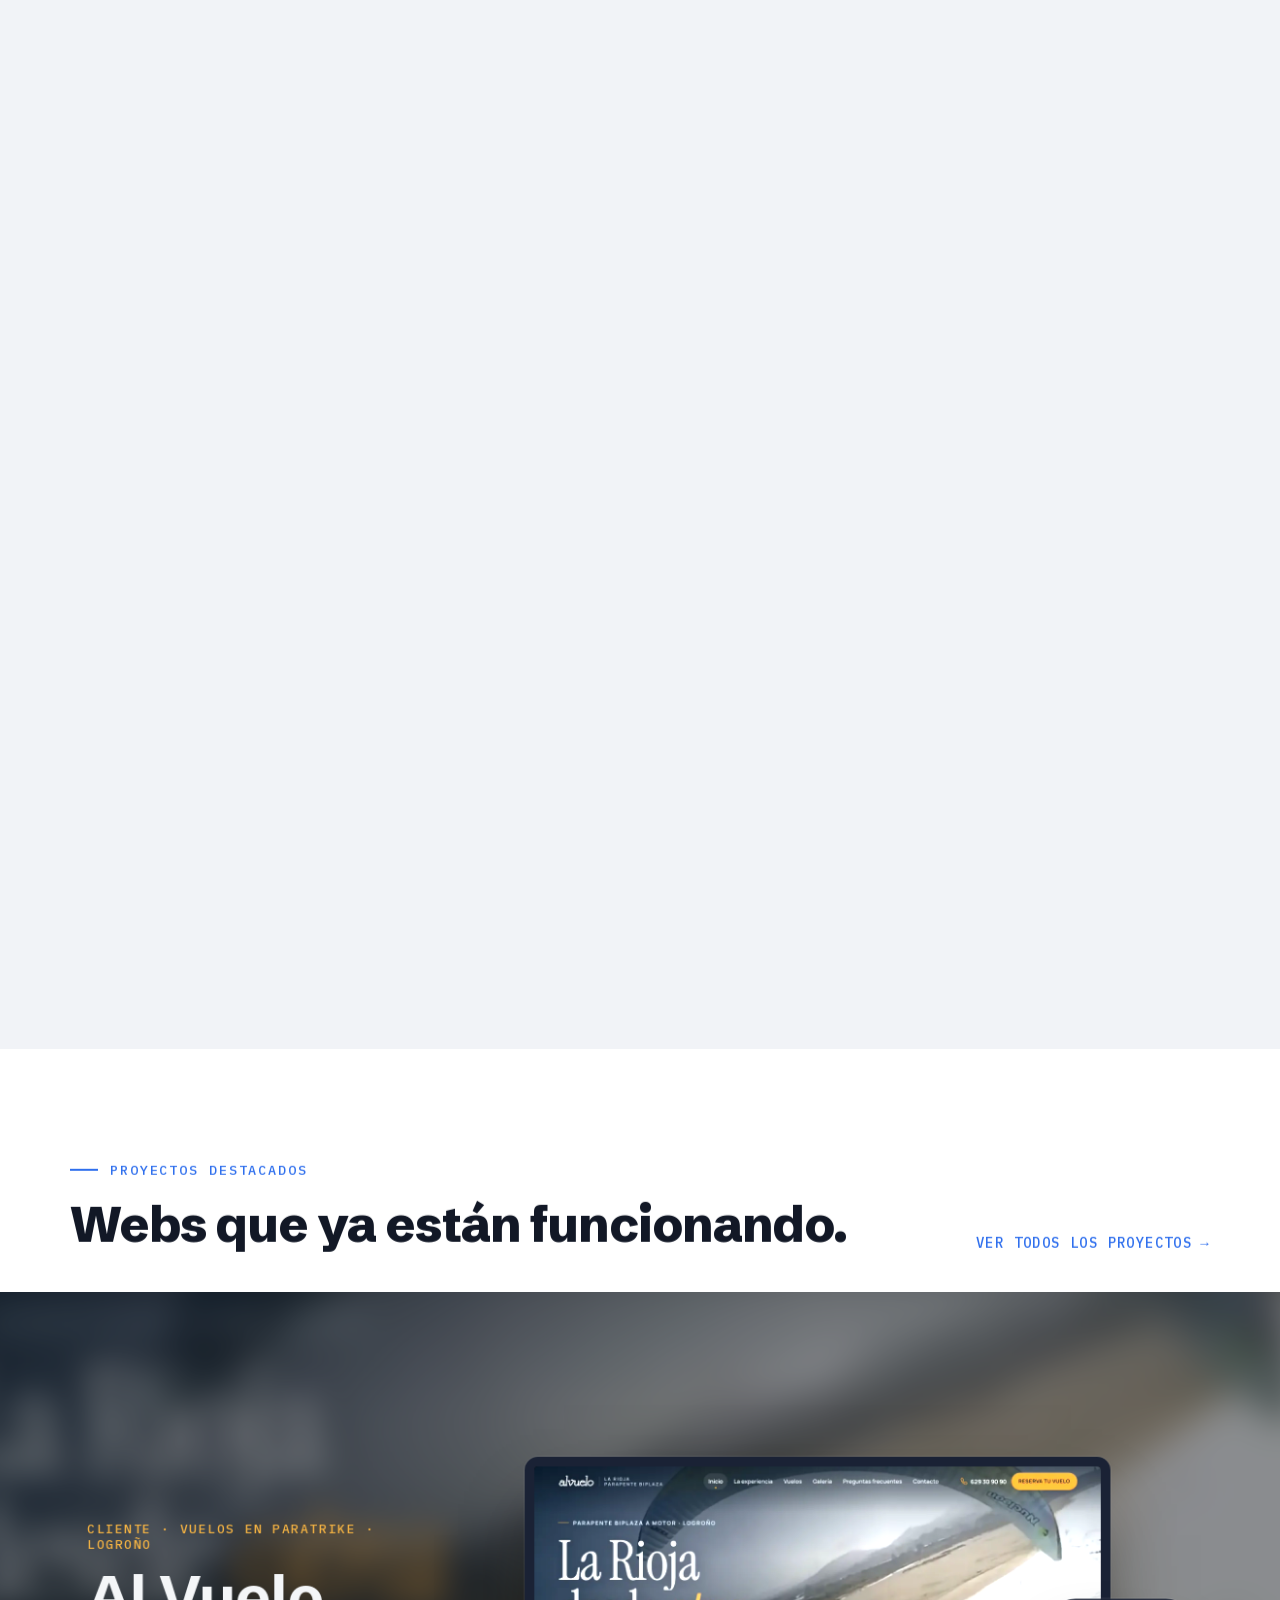
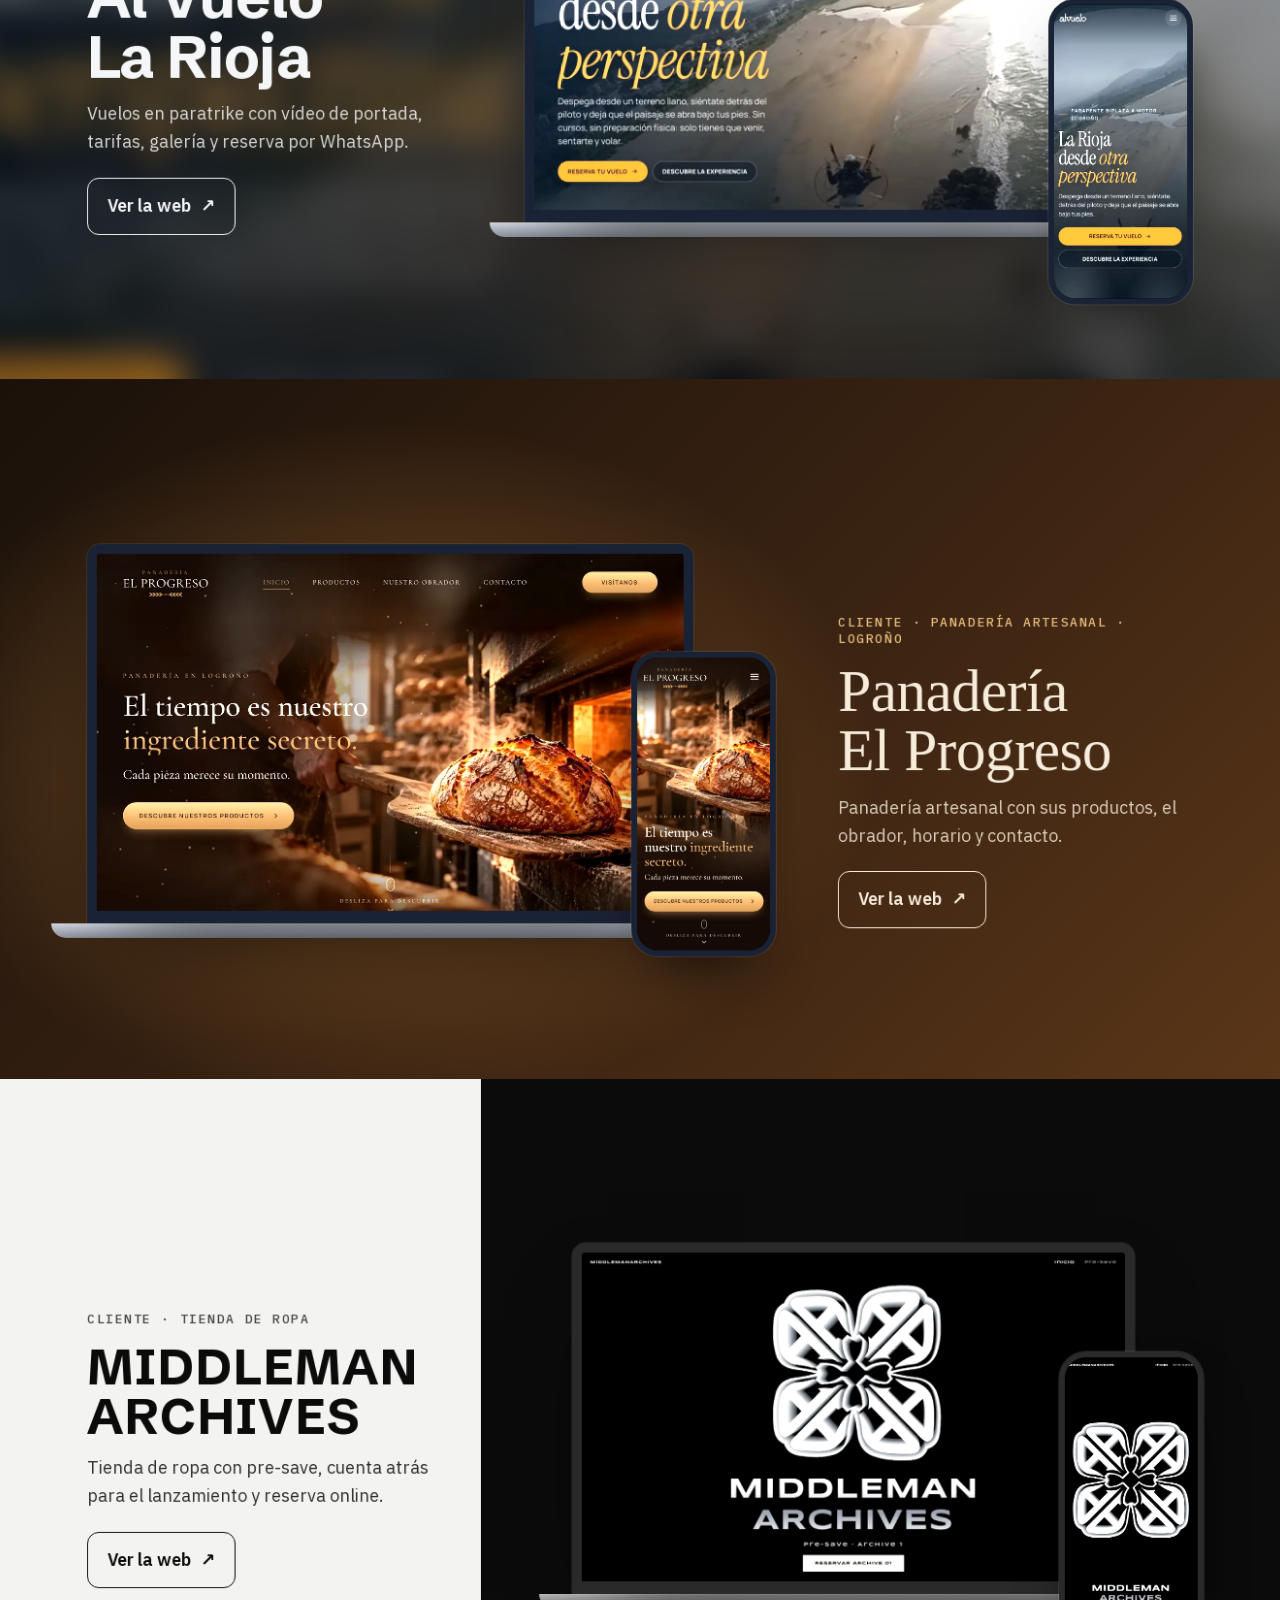
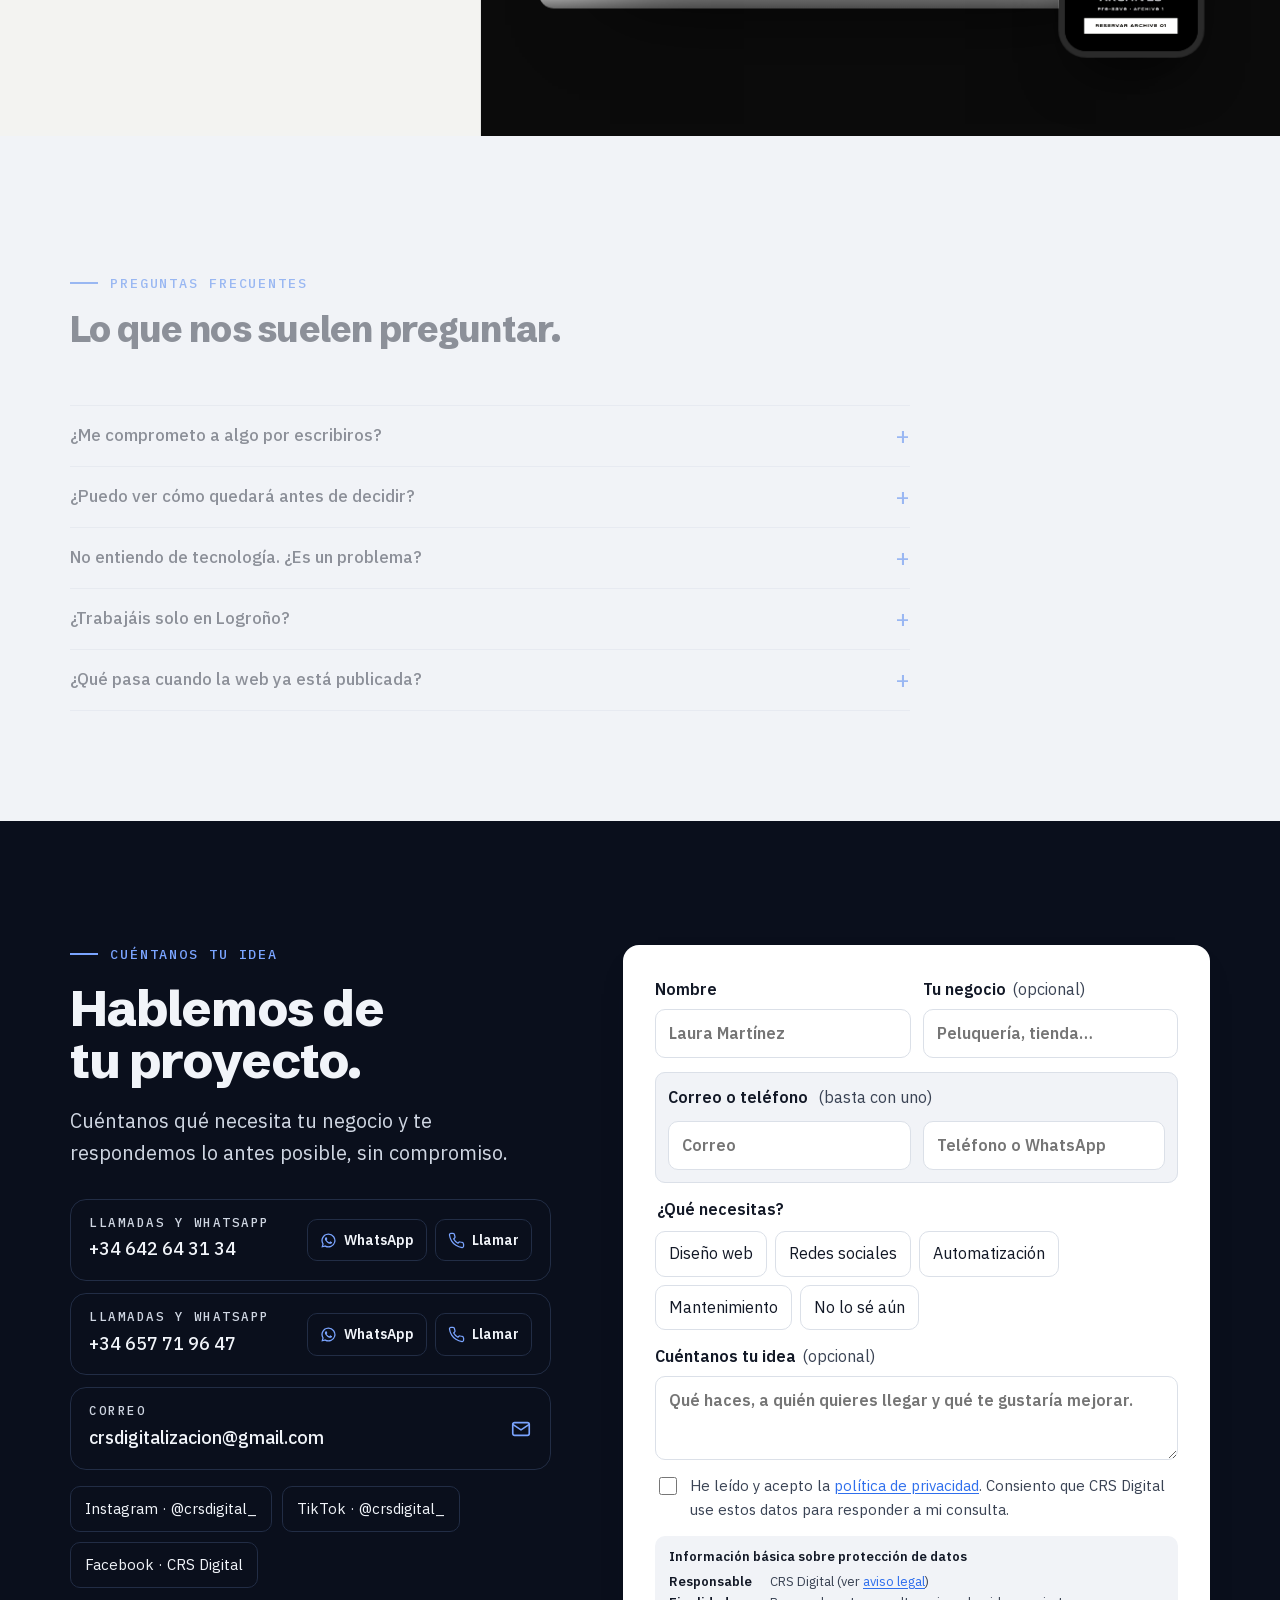
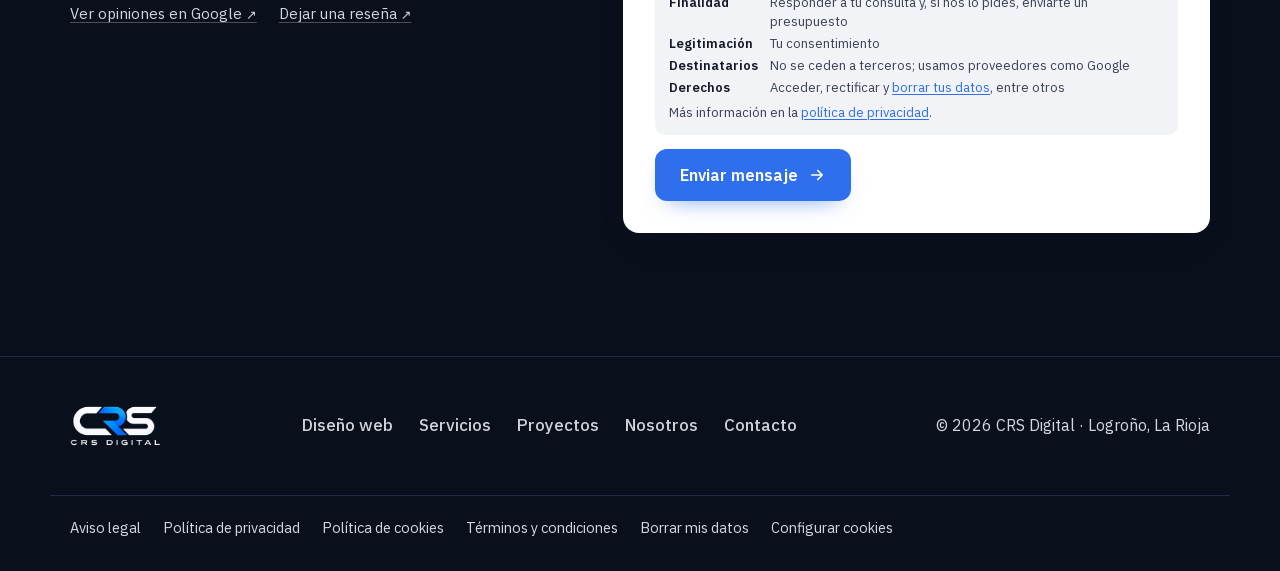
==== commit 6ac850ac: "SEO local: enlace al dominio de Panadería El Progreso, ficha de Google en los datos estructurados, t" ====
--- a/index.html
+++ b/index.html
@@ -17,7 +17,7 @@
 <link rel="apple-touch-icon" sizes="180x180" href="/apple-touch-icon.png">
 <link rel="manifest" href="/site.webmanifest">
 
-<script type="application/ld+json">[{"@context": "https://schema.org", "@type": "Organization", "@id": "https://crsdigital.es/#organization", "name": "CRS Digital", "url": "https://crsdigital.es/", "logo": {"@type": "ImageObject", "url": "https://crsdigital.es/logo-crs-digital.png", "width": 600, "height": 600}, "image": "https://crsdigital.es/og.jpg", "slogan": "Tu negocio, más lejos.", "description": "Estudio de diseño web y redes sociales de Logroño (La Rioja). Páginas web, tiendas online, gestión de redes sociales, automatización y mantenimiento para negocios de toda España.", "email": "crsdigitalizacion@gmail.com", "telephone": "+34 642 64 31 34", "address": {"@type": "PostalAddress", "addressLocality": "Logroño", "addressRegion": "La Rioja", "addressCountry": "ES"}, "areaServed": [{"@type": "City", "name": "Logroño"}, {"@type": "AdministrativeArea", "name": "La Rioja"}, {"@type": "Country", "name": "España"}], "knowsAbout": ["Diseño web", "Tiendas online", "Redes sociales", "Automatización", "Mantenimiento web"], "contactPoint": [{"@type": "ContactPoint", "contactType": "customer service", "telephone": "+34 642 64 31 34", "email": "crsdigitalizacion@gmail.com", "areaServed": "ES", "availableLanguage": "es"}, {"@type": "ContactPoint", "contactType": "sales", "telephone": "+34 657 71 96 47", "areaServed": "ES", "availableLanguage": "es"}], "sameAs": ["https://www.instagram.com/crsdigital_/", "https://www.tiktok.com/@crsdigital_", "https://www.facebook.com/profile.php?id=61595041363949"]}, {"@context": "https://schema.org", "@type": "WebSite", "@id": "https://crsdigital.es/#website", "name": "CRS Digital", "url": "https://crsdigital.es/", "inLanguage": "es", "publisher": {"@id": "https://crsdigital.es/#organization"}}]</script>
+<script type="application/ld+json">[{"@context": "https://schema.org", "@type": ["Organization", "ProfessionalService"], "@id": "https://crsdigital.es/#organization", "name": "CRS Digital", "url": "https://crsdigital.es/", "logo": {"@type": "ImageObject", "url": "https://crsdigital.es/logo-crs-digital.png", "width": 600, "height": 600}, "image": "https://crsdigital.es/og.jpg", "slogan": "Tu negocio, más lejos.", "description": "Estudio de diseño web y redes sociales de Logroño (La Rioja). Páginas web, tiendas online, gestión de redes sociales, automatización y mantenimiento para negocios de toda España.", "email": "crsdigitalizacion@gmail.com", "telephone": "+34 642 64 31 34", "address": {"@type": "PostalAddress", "addressLocality": "Logroño", "addressRegion": "La Rioja", "addressCountry": "ES"}, "areaServed": [{"@type": "City", "name": "Logroño"}, {"@type": "AdministrativeArea", "name": "La Rioja"}, {"@type": "Country", "name": "España"}], "knowsAbout": ["Diseño web", "Tiendas online", "Redes sociales", "Automatización", "Mantenimiento web"], "contactPoint": [{"@type": "ContactPoint", "contactType": "customer service", "telephone": "+34 642 64 31 34", "email": "crsdigitalizacion@gmail.com", "areaServed": "ES", "availableLanguage": "es"}, {"@type": "ContactPoint", "contactType": "sales", "telephone": "+34 657 71 96 47", "areaServed": "ES", "availableLanguage": "es"}], "hasMap": "https://g.page/r/CZZv5NaNSHlfEBM", "sameAs": ["https://g.page/r/CZZv5NaNSHlfEBM", "https://www.instagram.com/crsdigital_/", "https://www.tiktok.com/@crsdigital_", "https://www.facebook.com/profile.php?id=61595041363949"]}, {"@context": "https://schema.org", "@type": "WebSite", "@id": "https://crsdigital.es/#website", "name": "CRS Digital", "url": "https://crsdigital.es/", "inLanguage": "es", "publisher": {"@id": "https://crsdigital.es/#organization"}}]</script>
 <meta name="theme-color" content="#0a0f1c">
 <meta property="og:type" content="website">
 <meta property="og:site_name" content="CRS Digital">
@@ -105,8 +105,8 @@
 </div></section>
 <section class="pb pb-panaderia flip"><div class="pb-bg" aria-hidden="true"></div><div class="wrap pb-w rv whole">
   <div class="pb-t"><span class="tag">Cliente · Panadería artesanal · Logroño</span><h3>Panadería El Progreso</h3><p>Panadería artesanal con sus productos, el obrador, horario y contacto.</p>
-    <a class="pb-link" href="https://crsdigitalizacion.github.io/panaderia-el-progreso/" target="_blank" rel="noopener">Ver la web <i>↗</i></a></div>
-  <a class="pb-dev" href="https://crsdigitalizacion.github.io/panaderia-el-progreso/" target="_blank" rel="noopener" aria-label="Abrir la web de Panadería El Progreso">
+    <a class="pb-link" href="https://panaderiaelprogreso.es/" target="_blank" rel="noopener">Ver la web <i>↗</i></a></div>
+  <a class="pb-dev" href="https://panaderiaelprogreso.es/" target="_blank" rel="noopener" aria-label="Abrir la web de Panadería El Progreso">
     <div class="laptop"><div class="scr"><img src="assets/panaderia-desk.webp" alt="Web de Panadería El Progreso en ordenador" width="1200" height="750" decoding="async"></div><div class="base"></div></div>
     <div class="phone" data-depth=".08"><img src="assets/panaderia-movil.webp" alt="Web de Panadería El Progreso en móvil" width="520" height="1125" decoding="async"></div></a>
 </div></section>
--- a/css/site.css
+++ b/css/site.css
@@ -864,6 +864,14 @@
 .greviews a{color:var(--on-ink-muted);text-decoration:underline;text-decoration-color:rgba(192,201,216,.35);text-underline-offset:3px;transition:color .2s,text-decoration-color .2s}
 .greviews a:hover{color:var(--on-ink);text-decoration-color:currentColor}
 .greviews i{font-style:normal;font-size:.85em}
+/* Middleman en ordenador: la zona negra empieza junto a los dispositivos, que quedan centrados en ella */
+@media (min-width:861px){
+  .pb-middleman .pb-bg{display:none}
+  .pb-middleman .pb-dev{padding:0 10% 7% calc(24px + 5%);--mx:calc(((100vw - min(100vw,1180px)) / 2 - 4px) / 2 - 12px)}
+  .pb-middleman .pb-dev .laptop,.pb-middleman .pb-dev .phone{translate:var(--mx) 0}
+  .pb-middleman .pb-dev::before{content:"";position:absolute;z-index:-1;top:-400px;bottom:-400px;left:-24px;right:-100vw;background:#0b0b0b}
+  .pb-middleman.flip .pb-dev::before{left:-100vw;right:-24px}
+}
 /* pie */
 footer{background:var(--ink);color:var(--on-ink-muted);border-top:1px solid var(--line-ink)}
 footer .wrap{padding-block:48px;display:flex;flex-wrap:wrap;gap:24px 40px;justify-content:space-between;align-items:center;font-size:16px}
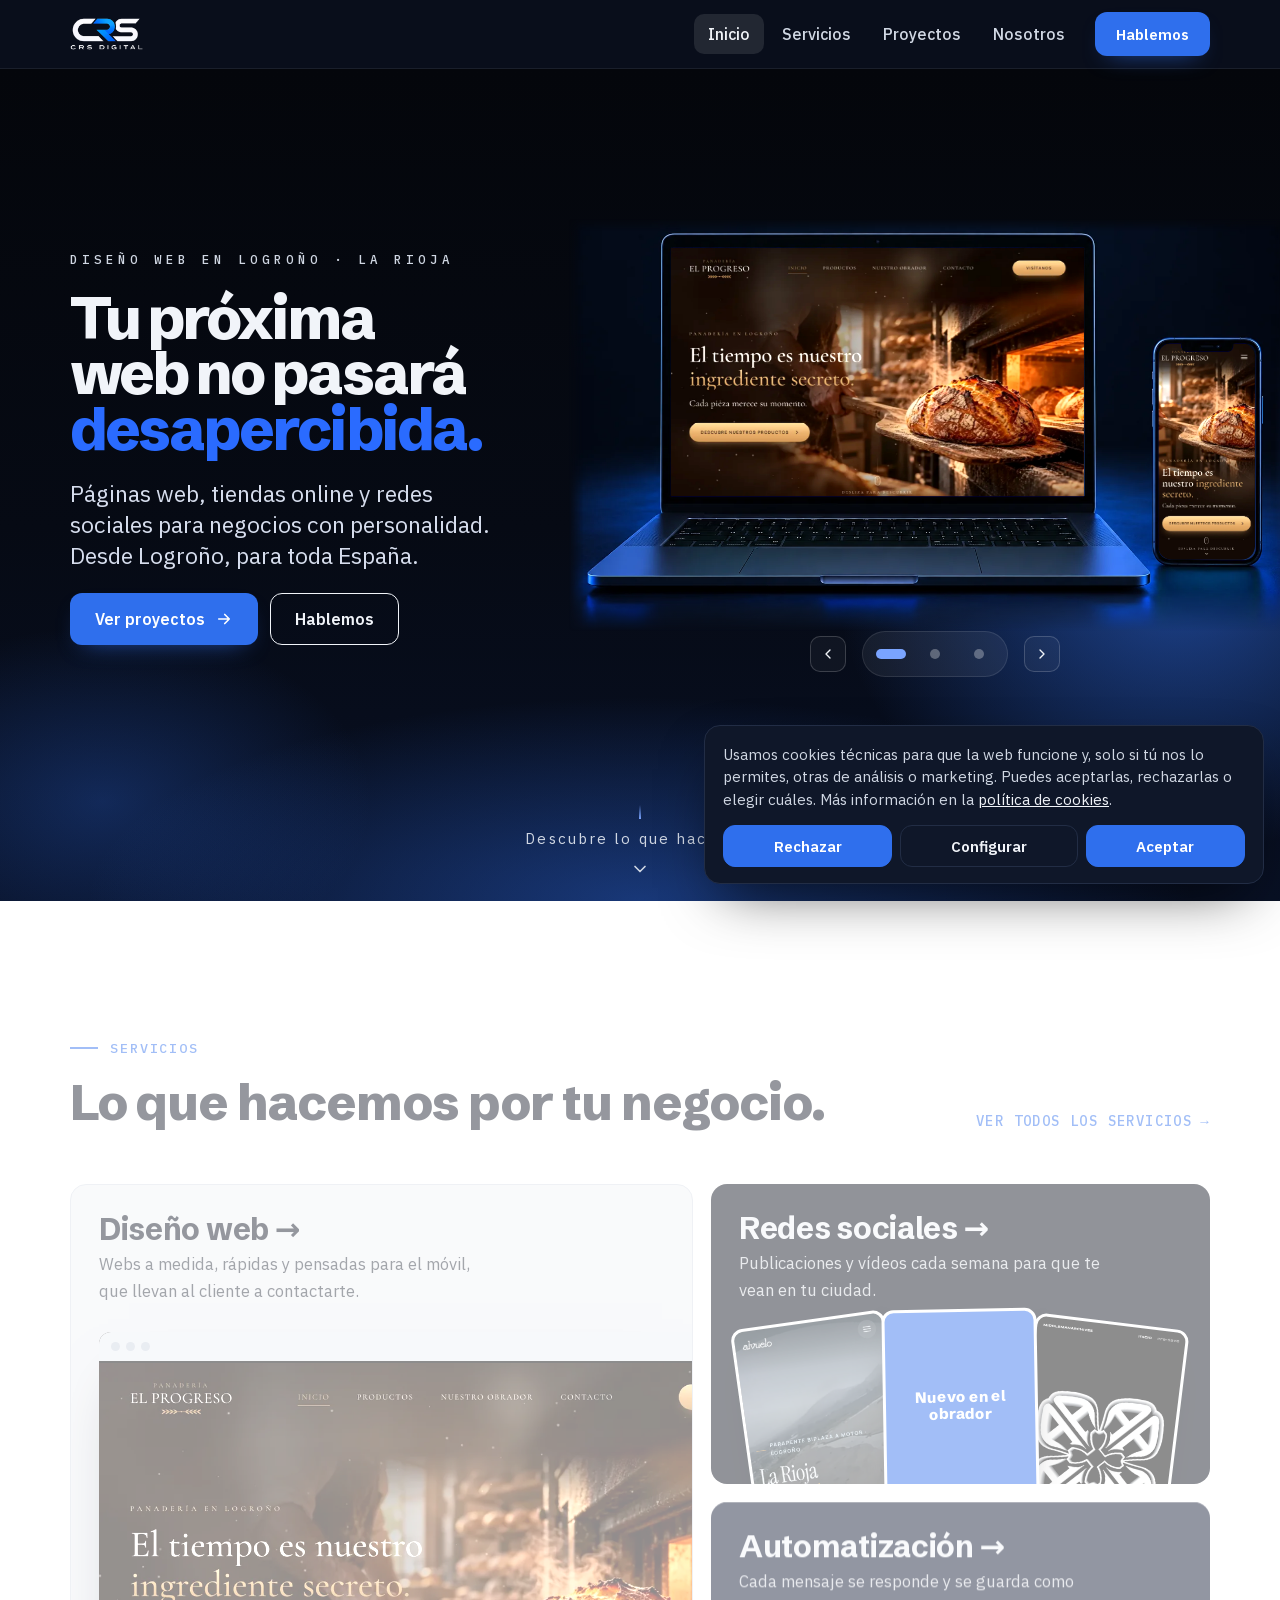
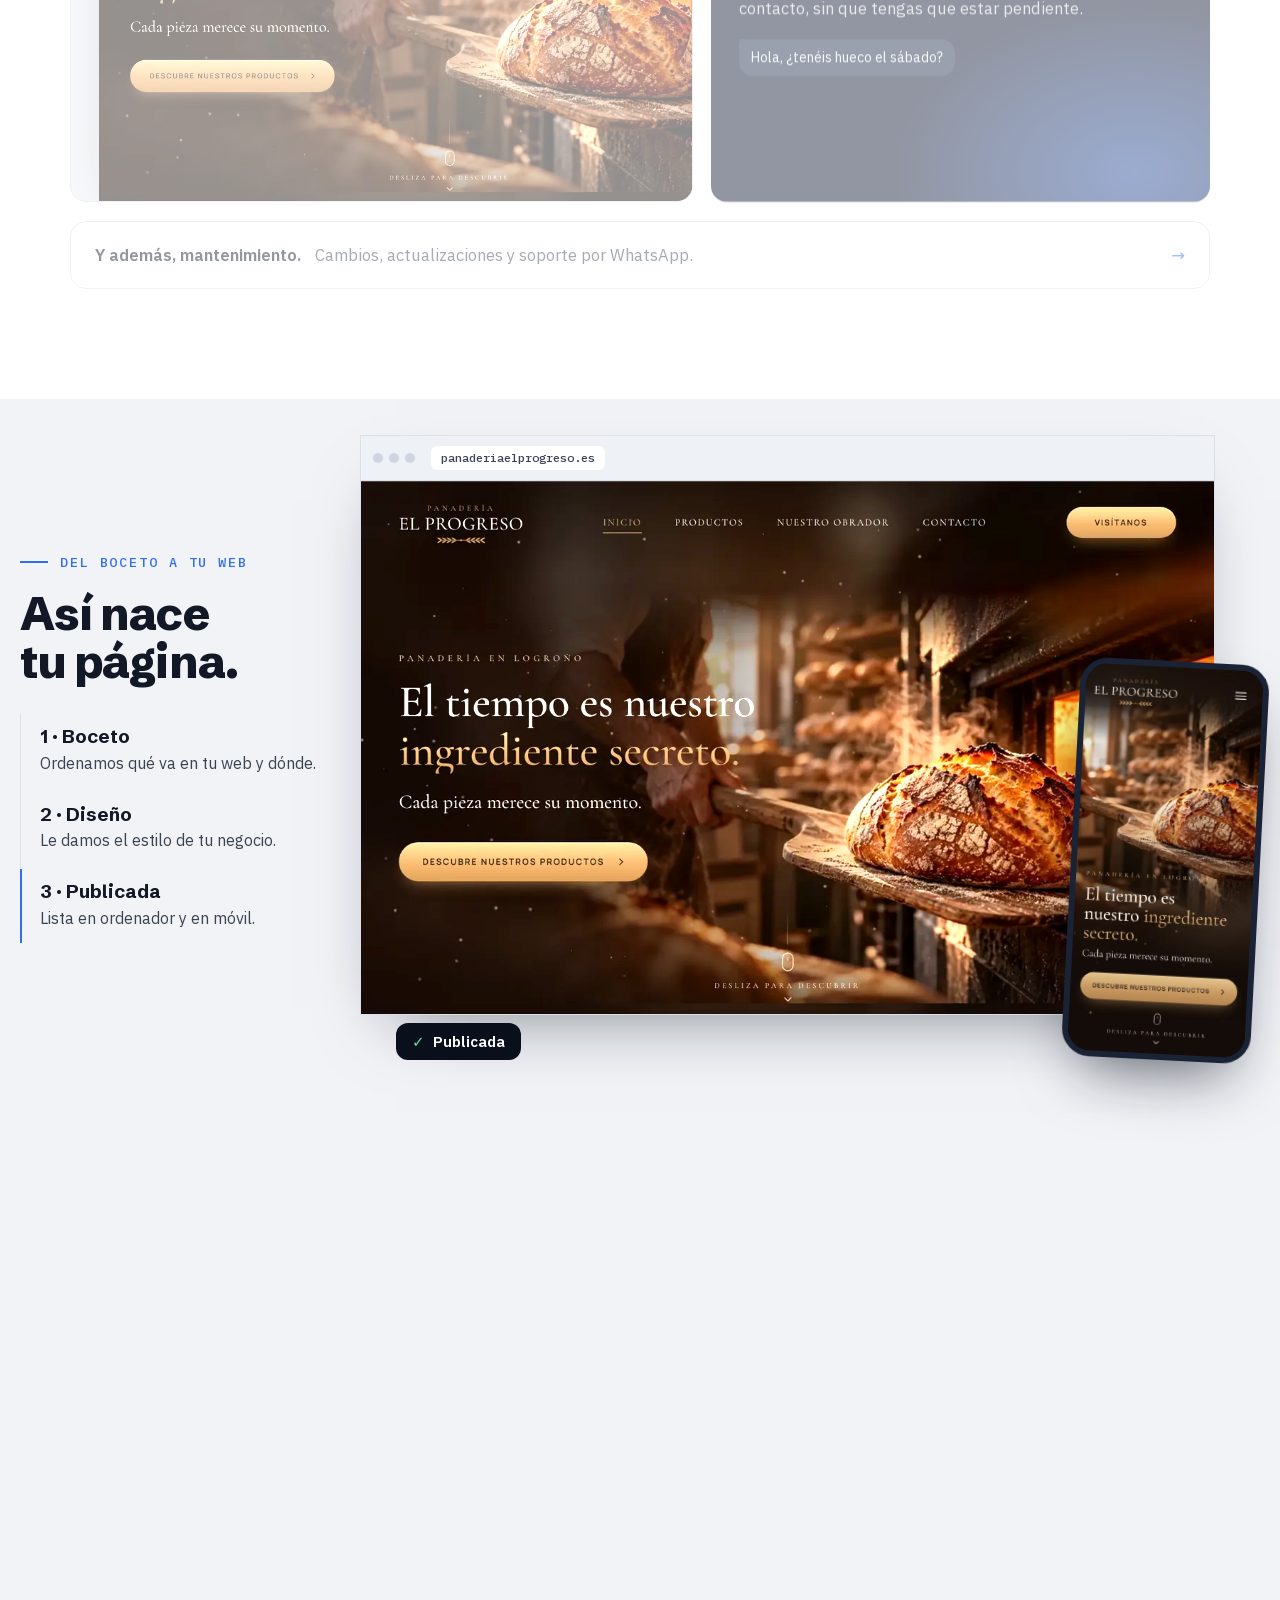
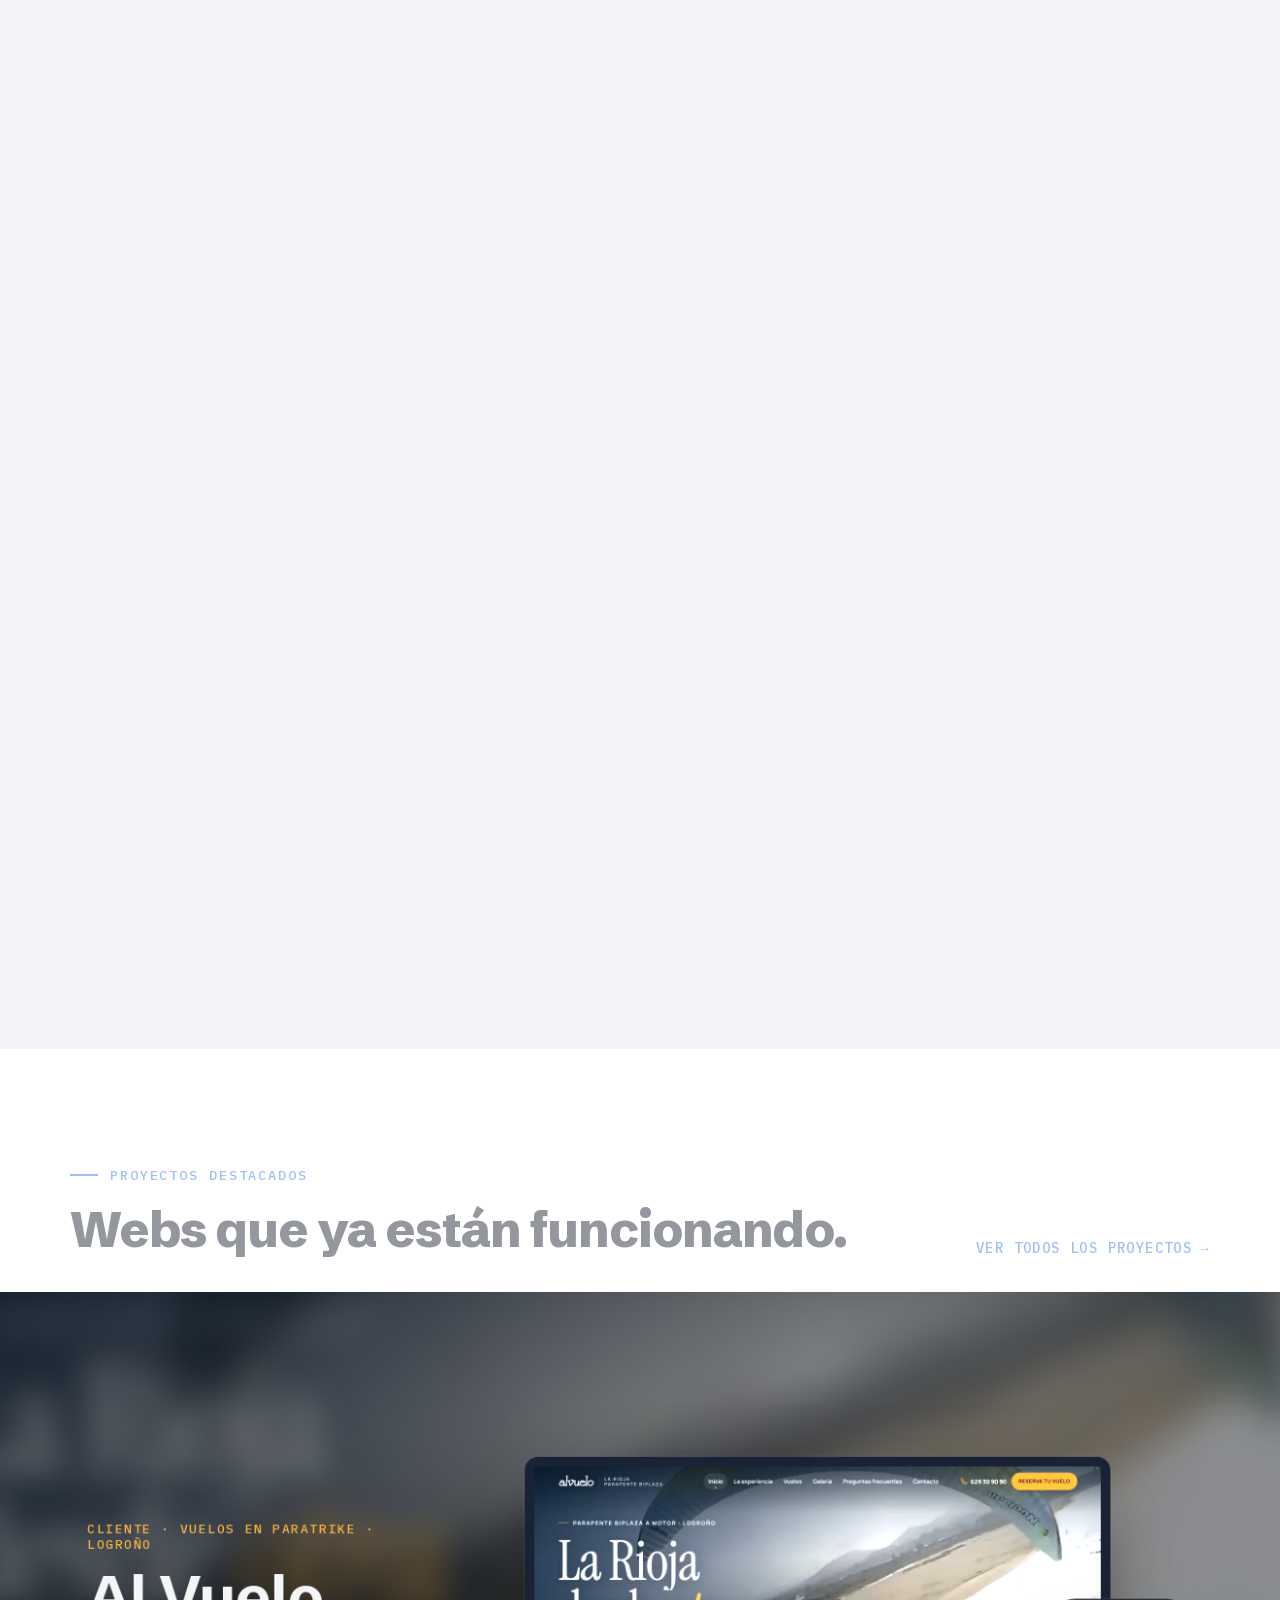
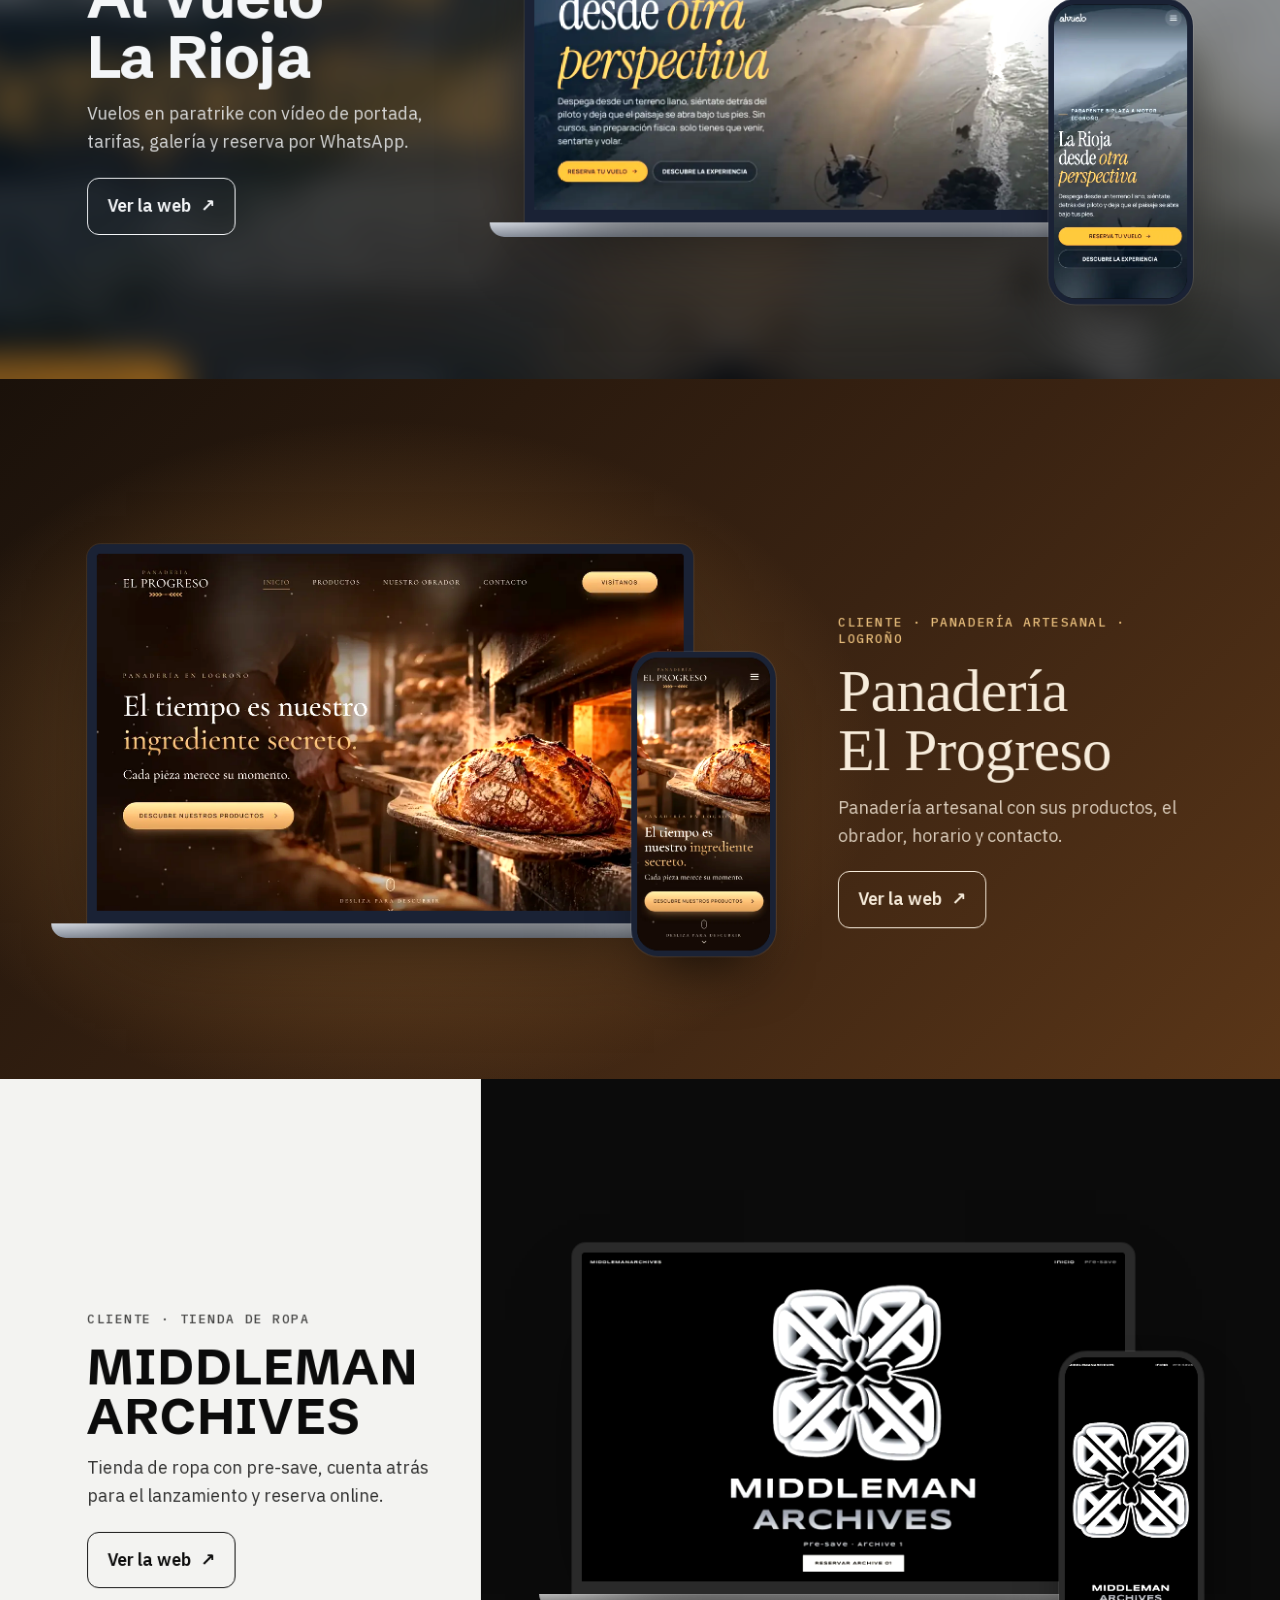
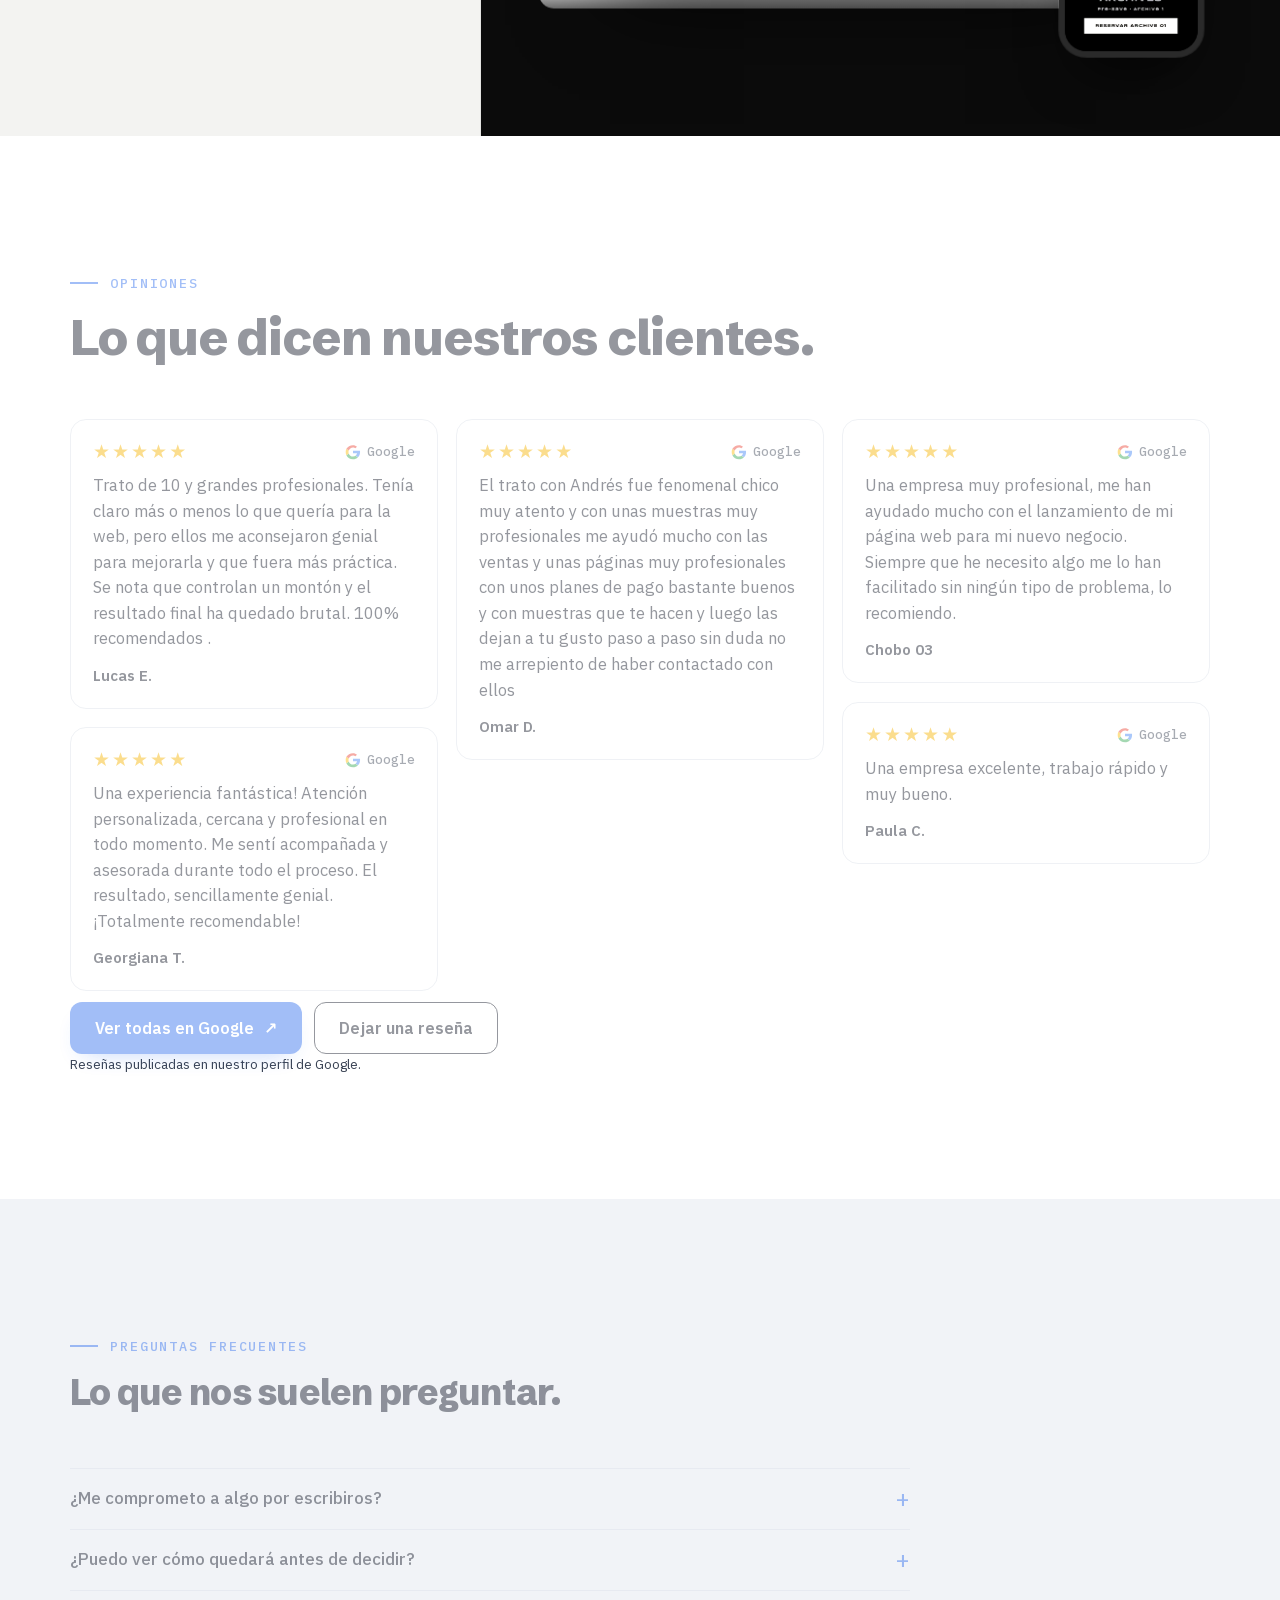
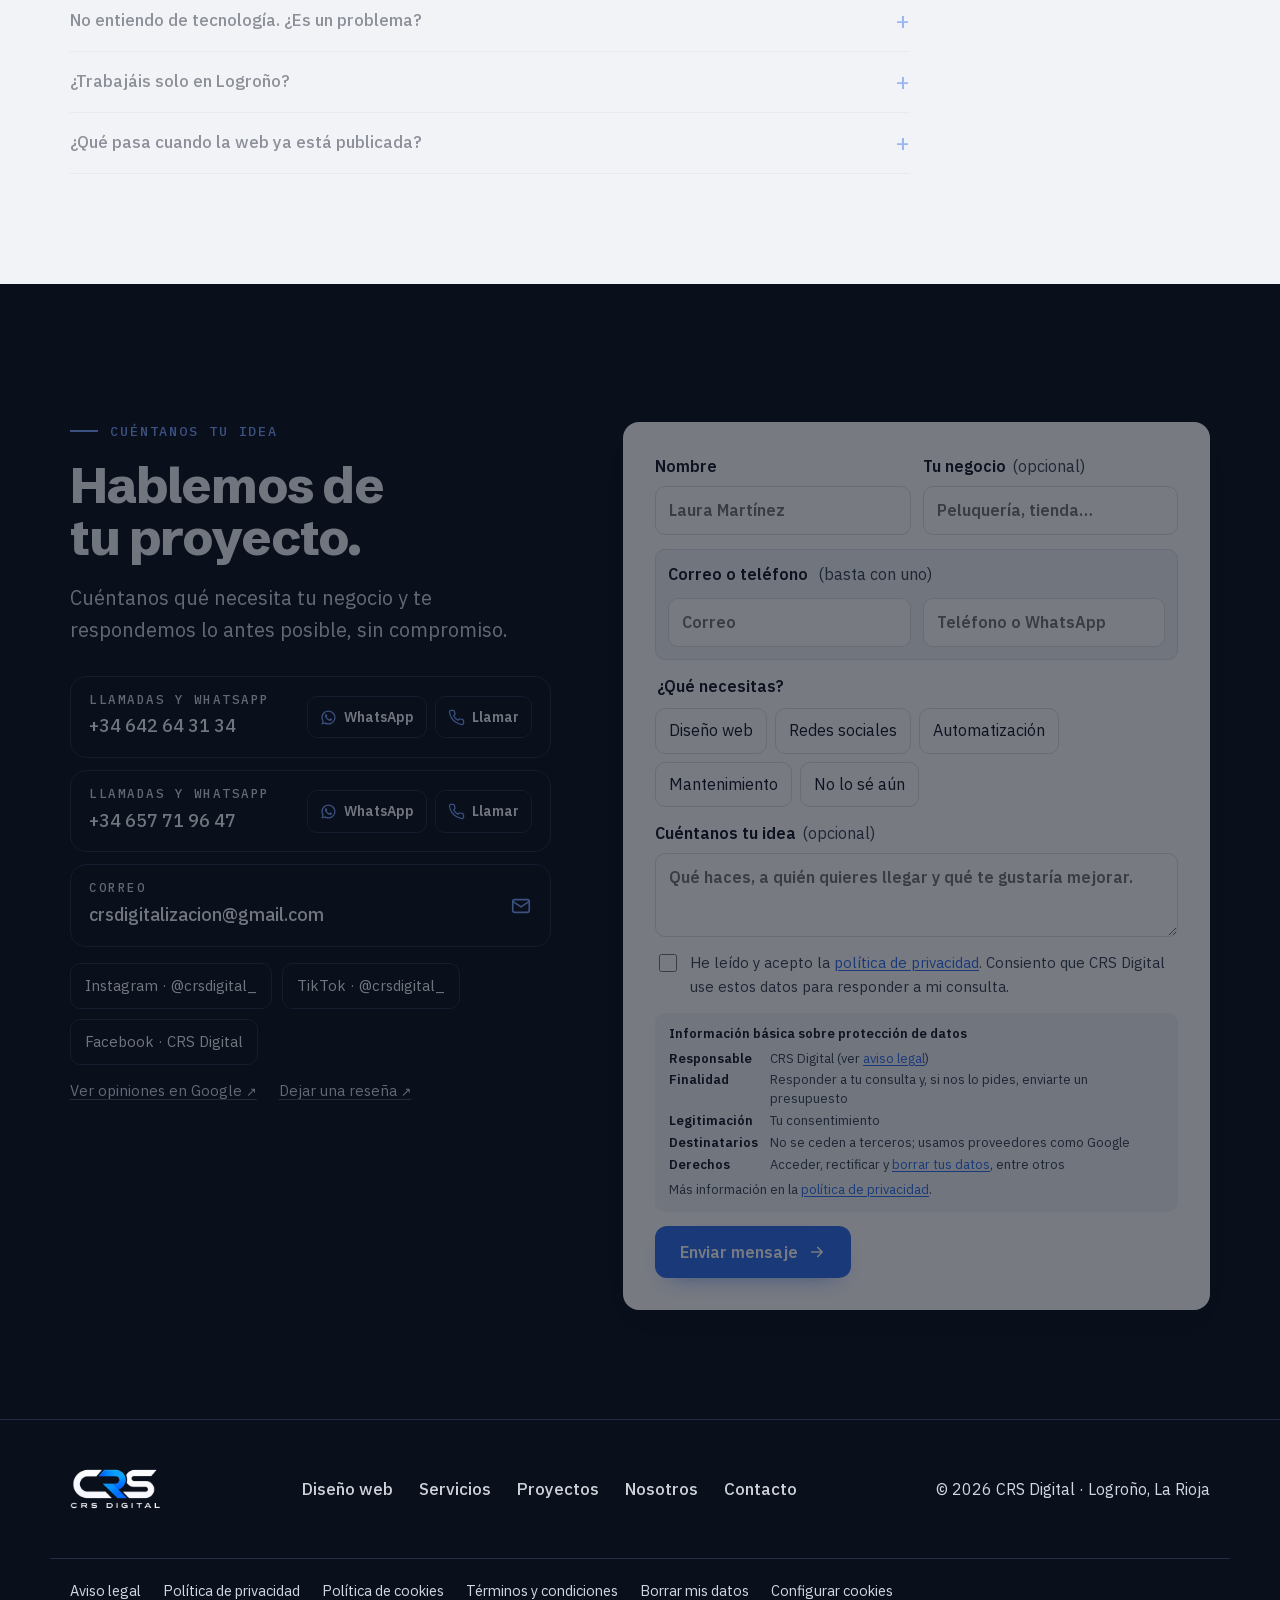
==== commit 9e8765ed: "Inicio: sección de opiniones con 5 reseñas reales de Google y botones para ver todas y dejar una (pe" ====
--- a/index.html
+++ b/index.html
@@ -118,6 +118,24 @@
     <div class="phone" data-depth=".08"><img src="assets/middleman-movil.webp" alt="Web de Middleman Archives en móvil" width="520" height="1125" decoding="async"></div></a>
 </div></section>
 
+<section class="band reviews" id="opiniones"><div class="wrap">
+  <div class="head row rv"><div style="display:grid;gap:18px"><span class="eyebrow">Opiniones</span><h2>Lo que dicen nuestros clientes.</h2></div></div>
+  <div class="rvw-grid">
+    <figure class="rvw rv"><div class="rvw-top"><span class="stars" role="img" aria-label="5 de 5 estrellas">★★★★★</span><span class="gsrc"><svg viewBox="0 0 24 24" aria-hidden="true"><path fill="#4285F4" d="M22.6 12.2c0-.8-.1-1.4-.2-2H12v3.8h6c-.1 1-.8 2.4-2.2 3.4l3.4 2.6c2-1.9 3.4-4.6 3.4-7.8z"/><path fill="#34A853" d="M12 23c3 0 5.5-1 7.3-2.7l-3.4-2.6c-.9.6-2.2 1.1-3.9 1.1-3 0-5.5-2-6.4-4.7l-3.5 2.7C3.9 20.4 7.6 23 12 23z"/><path fill="#FBBC05" d="M5.6 14.1c-.2-.7-.4-1.4-.4-2.1s.1-1.5.4-2.1L2.1 7.2C1.4 8.7 1 10.3 1 12s.4 3.3 1.1 4.8l3.5-2.7z"/><path fill="#EA4335" d="M12 5.2c1.7 0 2.8.7 3.5 1.3l2.5-2.5C16.5 2.6 14.5 1.7 12 1.7 7.6 1.7 3.9 4.3 2.1 7.2l3.5 2.7C6.5 7.2 9 5.2 12 5.2z"/></svg>Google</span></div>
+      <blockquote>Trato de 10 y grandes profesionales. Tenía claro más o menos lo que quería para la web, pero ellos me aconsejaron genial para mejorarla y que fuera más práctica. Se nota que controlan un montón y el resultado final ha quedado brutal. 100% recomendados .</blockquote><figcaption>Lucas E.</figcaption></figure>
+    <figure class="rvw rv"><div class="rvw-top"><span class="stars" role="img" aria-label="5 de 5 estrellas">★★★★★</span><span class="gsrc"><svg viewBox="0 0 24 24" aria-hidden="true"><path fill="#4285F4" d="M22.6 12.2c0-.8-.1-1.4-.2-2H12v3.8h6c-.1 1-.8 2.4-2.2 3.4l3.4 2.6c2-1.9 3.4-4.6 3.4-7.8z"/><path fill="#34A853" d="M12 23c3 0 5.5-1 7.3-2.7l-3.4-2.6c-.9.6-2.2 1.1-3.9 1.1-3 0-5.5-2-6.4-4.7l-3.5 2.7C3.9 20.4 7.6 23 12 23z"/><path fill="#FBBC05" d="M5.6 14.1c-.2-.7-.4-1.4-.4-2.1s.1-1.5.4-2.1L2.1 7.2C1.4 8.7 1 10.3 1 12s.4 3.3 1.1 4.8l3.5-2.7z"/><path fill="#EA4335" d="M12 5.2c1.7 0 2.8.7 3.5 1.3l2.5-2.5C16.5 2.6 14.5 1.7 12 1.7 7.6 1.7 3.9 4.3 2.1 7.2l3.5 2.7C6.5 7.2 9 5.2 12 5.2z"/></svg>Google</span></div>
+      <blockquote>Una experiencia fantástica! Atención personalizada, cercana y profesional en todo momento. Me sentí acompañada y asesorada durante todo el proceso. El resultado, sencillamente genial. ¡Totalmente recomendable!</blockquote><figcaption>Georgiana T.</figcaption></figure>
+    <figure class="rvw rv"><div class="rvw-top"><span class="stars" role="img" aria-label="5 de 5 estrellas">★★★★★</span><span class="gsrc"><svg viewBox="0 0 24 24" aria-hidden="true"><path fill="#4285F4" d="M22.6 12.2c0-.8-.1-1.4-.2-2H12v3.8h6c-.1 1-.8 2.4-2.2 3.4l3.4 2.6c2-1.9 3.4-4.6 3.4-7.8z"/><path fill="#34A853" d="M12 23c3 0 5.5-1 7.3-2.7l-3.4-2.6c-.9.6-2.2 1.1-3.9 1.1-3 0-5.5-2-6.4-4.7l-3.5 2.7C3.9 20.4 7.6 23 12 23z"/><path fill="#FBBC05" d="M5.6 14.1c-.2-.7-.4-1.4-.4-2.1s.1-1.5.4-2.1L2.1 7.2C1.4 8.7 1 10.3 1 12s.4 3.3 1.1 4.8l3.5-2.7z"/><path fill="#EA4335" d="M12 5.2c1.7 0 2.8.7 3.5 1.3l2.5-2.5C16.5 2.6 14.5 1.7 12 1.7 7.6 1.7 3.9 4.3 2.1 7.2l3.5 2.7C6.5 7.2 9 5.2 12 5.2z"/></svg>Google</span></div>
+      <blockquote>El trato con Andrés fue fenomenal chico muy atento y con unas muestras muy profesionales me ayudó mucho con las ventas y unas páginas muy profesionales con unos planes  de pago bastante buenos y con muestras que te hacen y luego las dejan a tu gusto paso a paso sin duda no me arrepiento de haber contactado con ellos</blockquote><figcaption>Omar D.</figcaption></figure>
+    <figure class="rvw rv"><div class="rvw-top"><span class="stars" role="img" aria-label="5 de 5 estrellas">★★★★★</span><span class="gsrc"><svg viewBox="0 0 24 24" aria-hidden="true"><path fill="#4285F4" d="M22.6 12.2c0-.8-.1-1.4-.2-2H12v3.8h6c-.1 1-.8 2.4-2.2 3.4l3.4 2.6c2-1.9 3.4-4.6 3.4-7.8z"/><path fill="#34A853" d="M12 23c3 0 5.5-1 7.3-2.7l-3.4-2.6c-.9.6-2.2 1.1-3.9 1.1-3 0-5.5-2-6.4-4.7l-3.5 2.7C3.9 20.4 7.6 23 12 23z"/><path fill="#FBBC05" d="M5.6 14.1c-.2-.7-.4-1.4-.4-2.1s.1-1.5.4-2.1L2.1 7.2C1.4 8.7 1 10.3 1 12s.4 3.3 1.1 4.8l3.5-2.7z"/><path fill="#EA4335" d="M12 5.2c1.7 0 2.8.7 3.5 1.3l2.5-2.5C16.5 2.6 14.5 1.7 12 1.7 7.6 1.7 3.9 4.3 2.1 7.2l3.5 2.7C6.5 7.2 9 5.2 12 5.2z"/></svg>Google</span></div>
+      <blockquote>Una empresa muy profesional, me han ayudado mucho con el lanzamiento de mi página web para mi nuevo negocio. Siempre que he necesito algo me lo han facilitado sin ningún tipo de problema, lo recomiendo.</blockquote><figcaption>Chobo 03</figcaption></figure>
+    <figure class="rvw rv"><div class="rvw-top"><span class="stars" role="img" aria-label="5 de 5 estrellas">★★★★★</span><span class="gsrc"><svg viewBox="0 0 24 24" aria-hidden="true"><path fill="#4285F4" d="M22.6 12.2c0-.8-.1-1.4-.2-2H12v3.8h6c-.1 1-.8 2.4-2.2 3.4l3.4 2.6c2-1.9 3.4-4.6 3.4-7.8z"/><path fill="#34A853" d="M12 23c3 0 5.5-1 7.3-2.7l-3.4-2.6c-.9.6-2.2 1.1-3.9 1.1-3 0-5.5-2-6.4-4.7l-3.5 2.7C3.9 20.4 7.6 23 12 23z"/><path fill="#FBBC05" d="M5.6 14.1c-.2-.7-.4-1.4-.4-2.1s.1-1.5.4-2.1L2.1 7.2C1.4 8.7 1 10.3 1 12s.4 3.3 1.1 4.8l3.5-2.7z"/><path fill="#EA4335" d="M12 5.2c1.7 0 2.8.7 3.5 1.3l2.5-2.5C16.5 2.6 14.5 1.7 12 1.7 7.6 1.7 3.9 4.3 2.1 7.2l3.5 2.7C6.5 7.2 9 5.2 12 5.2z"/></svg>Google</span></div>
+      <blockquote>Una empresa excelente, trabajo rápido y muy bueno.</blockquote><figcaption>Paula C.</figcaption></figure>
+  </div>
+  <div class="rvw-cta rv"><a class="btn pri" href="https://g.page/r/CZZv5NaNSHlfEBM" target="_blank" rel="noopener">Ver todas en Google <i aria-hidden="true">↗</i></a><a class="btn sec" href="https://g.page/r/CZZv5NaNSHlfEBM/review" target="_blank" rel="noopener">Dejar una reseña</a></div>
+  <p class="rvw-note">Reseñas publicadas en nuestro perfil de Google.</p>
+</div></section>
+
 <section class="band mist faq-band"><div class="wrap">
   <div class="head rv"><span class="eyebrow">Preguntas frecuentes</span><h2>Lo que nos suelen preguntar.</h2></div>
   <div class="faq rv"><details><summary>¿Me comprometo a algo por escribiros?</summary><p>No. Primero hablamos, nos cuentas qué necesitas y luego decides con calma.</p></details><details><summary>¿Puedo ver cómo quedará antes de decidir?</summary><p>Sí, siempre. Te preparamos una propuesta con el estilo de tu negocio y solo seguimos adelante cuando te convenza.</p></details><details><summary>No entiendo de tecnología. ¿Es un problema?</summary><p>No. Hablamos claro, sin tecnicismos, y nos ocupamos nosotros de la parte técnica.</p></details><details><summary>¿Trabajáis solo en Logroño?</summary><p>Estamos en Logroño y trabajamos online con negocios de toda España.</p></details><details><summary>¿Qué pasa cuando la web ya está publicada?</summary><p>Seguimos contigo: cambios, actualizaciones y soporte para que tu web esté siempre al día.</p></details></div>
--- a/css/site.css
+++ b/css/site.css
@@ -882,3 +882,18 @@
 .preview-note{background:var(--blue);color:#fff;text-align:center;font:500 12.5px/1.4 var(--f-mono);letter-spacing:.04em;padding:8px max(16px,env(safe-area-inset-right,0px)) 8px max(16px,env(safe-area-inset-left,0px))}
 [hidden]{display:none!important}
 :root{padding-top:env(safe-area-inset-top,0px);padding-bottom:env(safe-area-inset-bottom,0px)}
+
+/* opiniones de Google */
+.reviews{background:var(--paper)}
+.rvw-grid{columns:3 300px;column-gap:18px}
+.rvw{break-inside:avoid;margin:0 0 18px;background:var(--paper);border:1px solid var(--line);border-radius:var(--r);padding:22px 22px 20px;display:grid;gap:12px}
+.rvw-top{display:flex;justify-content:space-between;align-items:center;gap:12px}
+.stars{color:#f5b301;font-size:19px;letter-spacing:2px;line-height:1}
+.gsrc{display:inline-flex;align-items:center;gap:6px;font:500 12.5px/1 var(--f-mono);color:var(--muted)}
+.gsrc svg{width:16px;height:16px}
+.rvw blockquote{margin:0;font-size:16.5px;line-height:1.55;color:var(--text)}
+.rvw figcaption{font-weight:600;font-size:15px;color:var(--text)}
+.rvw-cta{display:flex;flex-wrap:wrap;gap:12px;margin-top:10px}
+.rvw-cta .btn i{font-style:normal}
+.rvw-note{margin-top:14px;font-size:13.5px;color:var(--muted)}
+@media (max-width:560px){.rvw-cta .btn{flex:1 1 100%}}
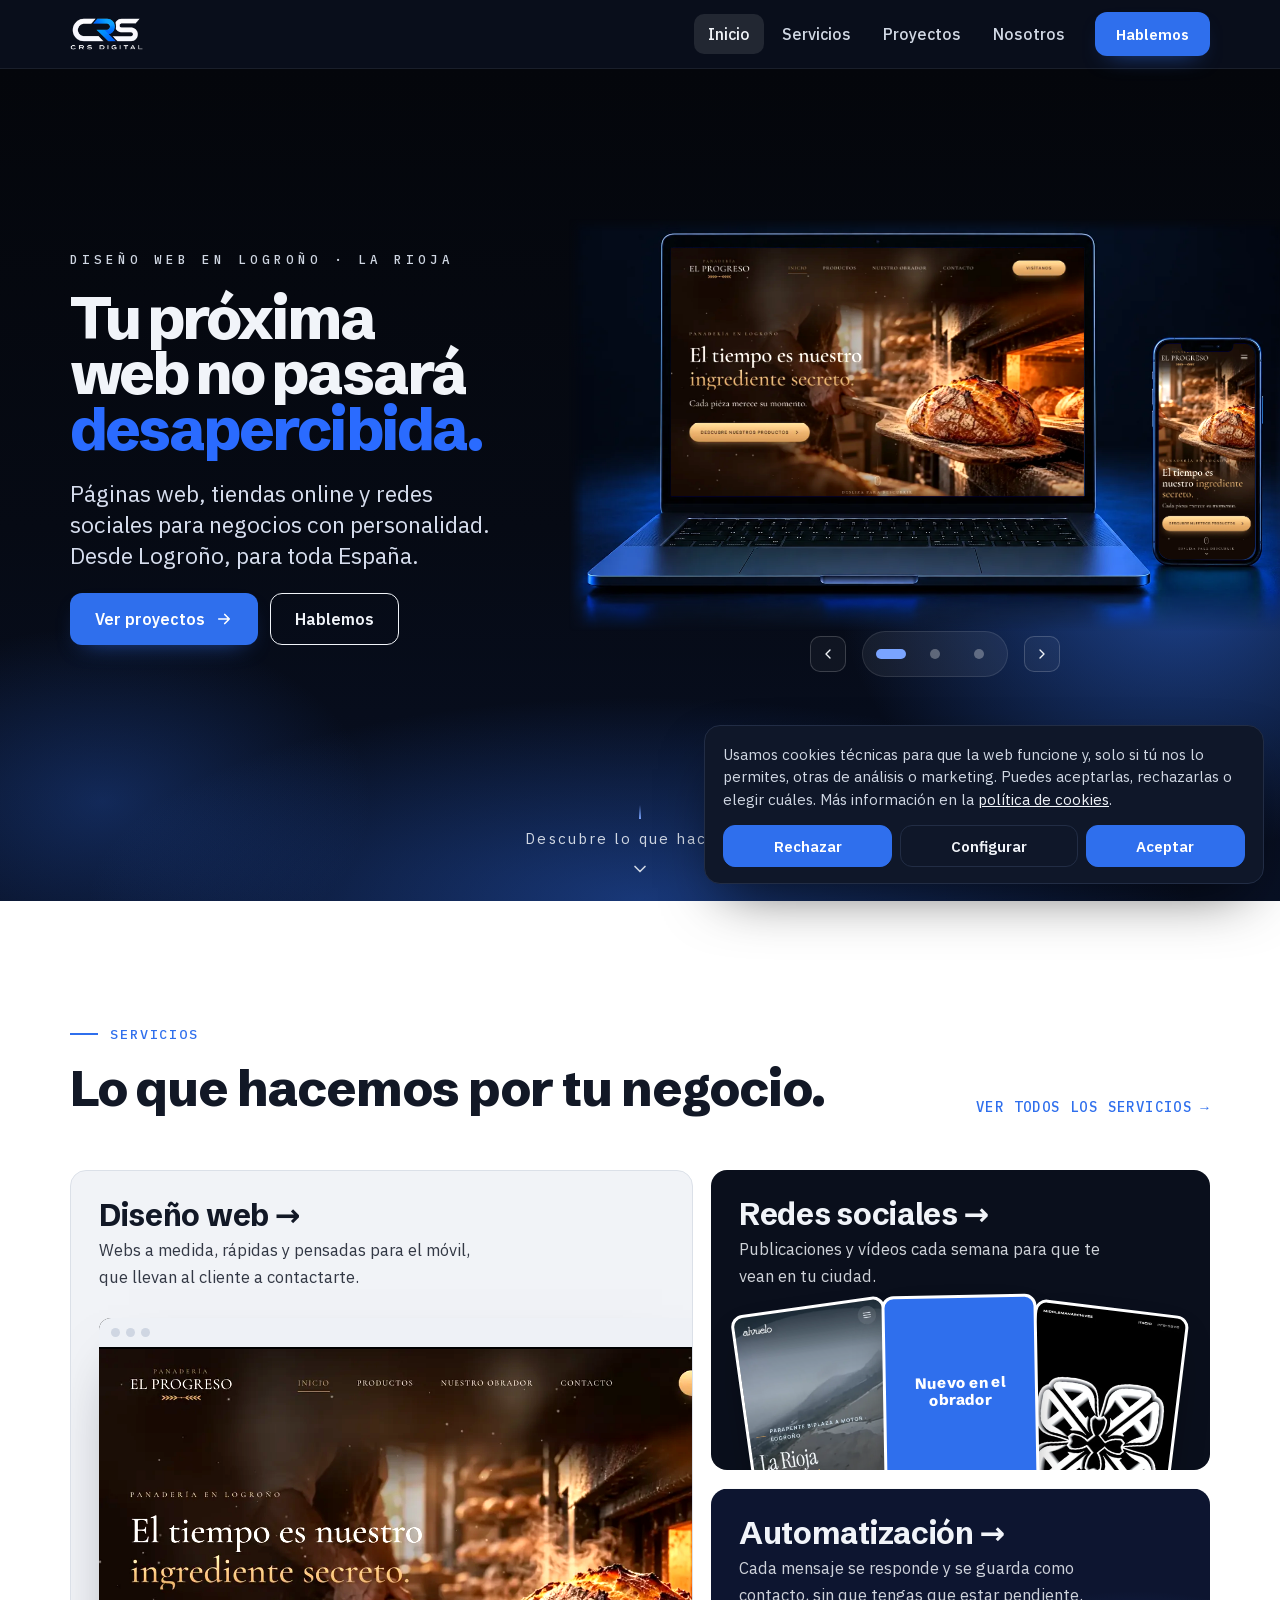
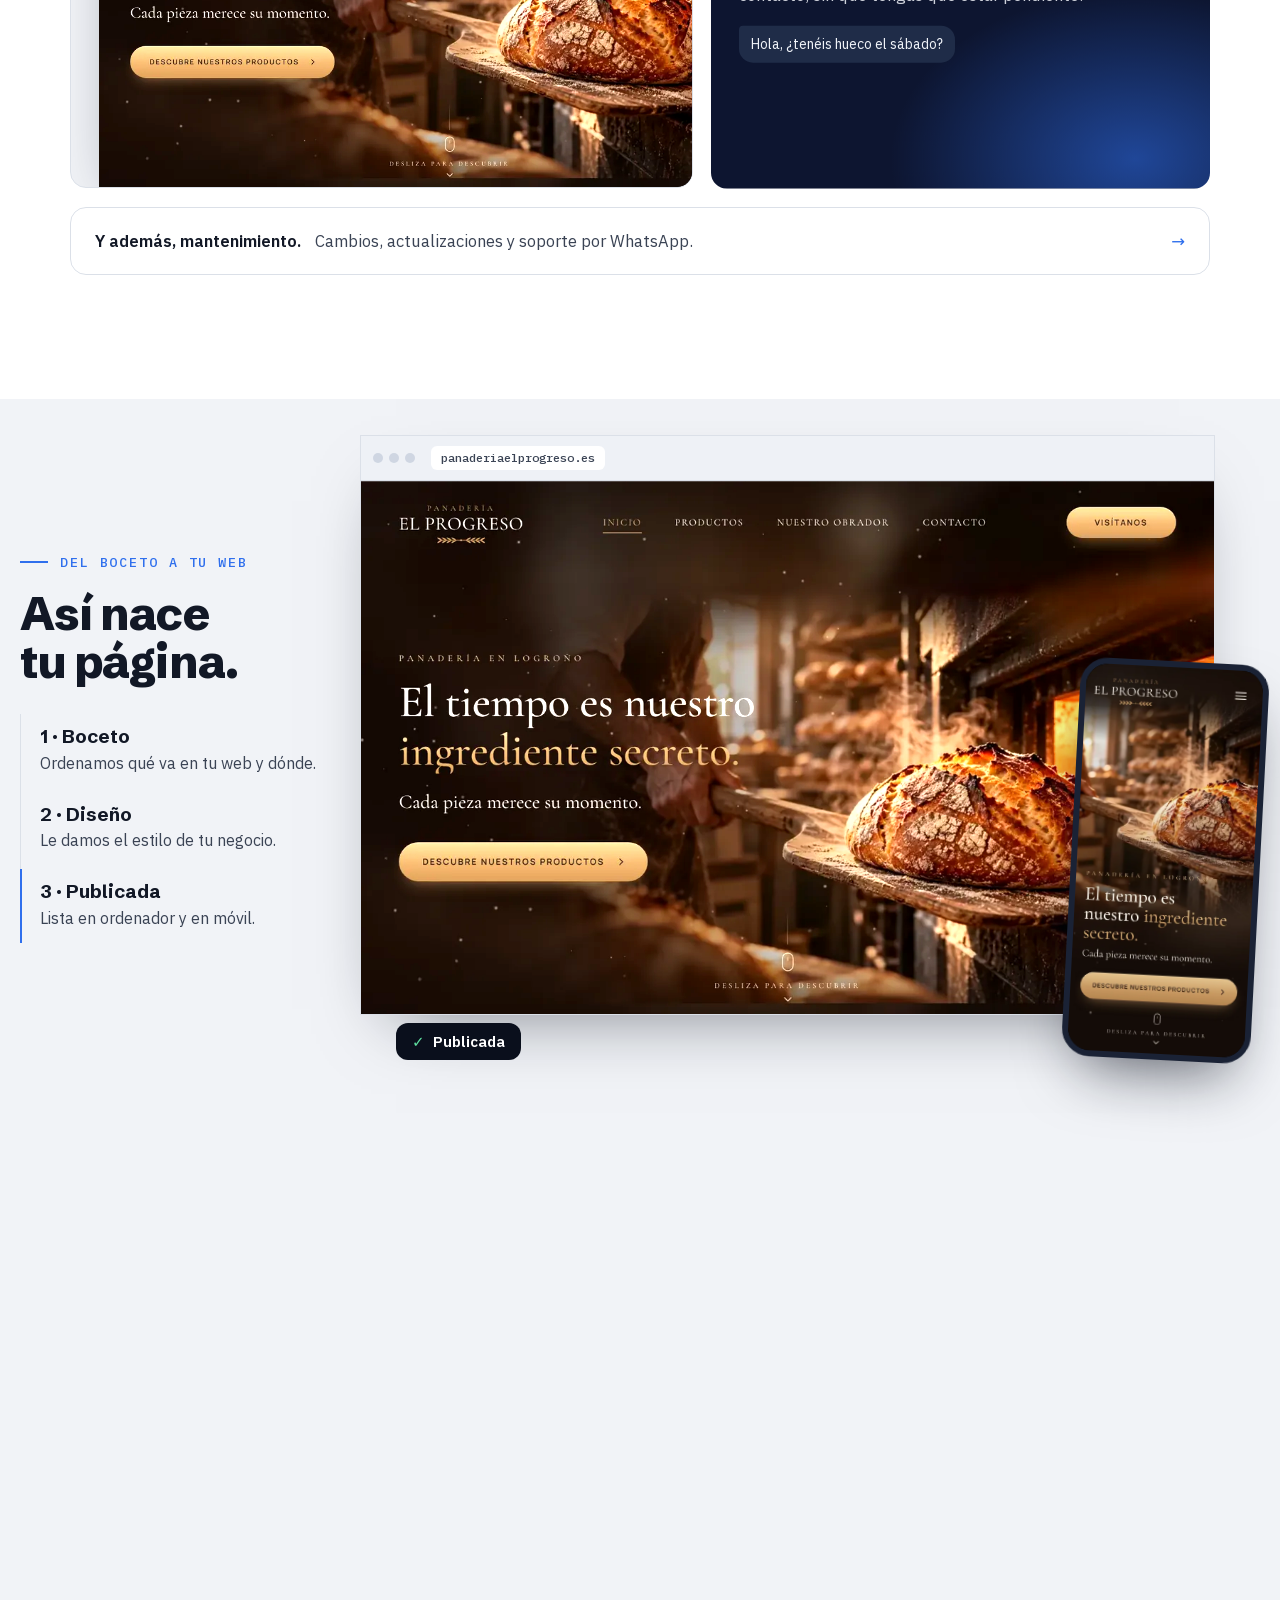
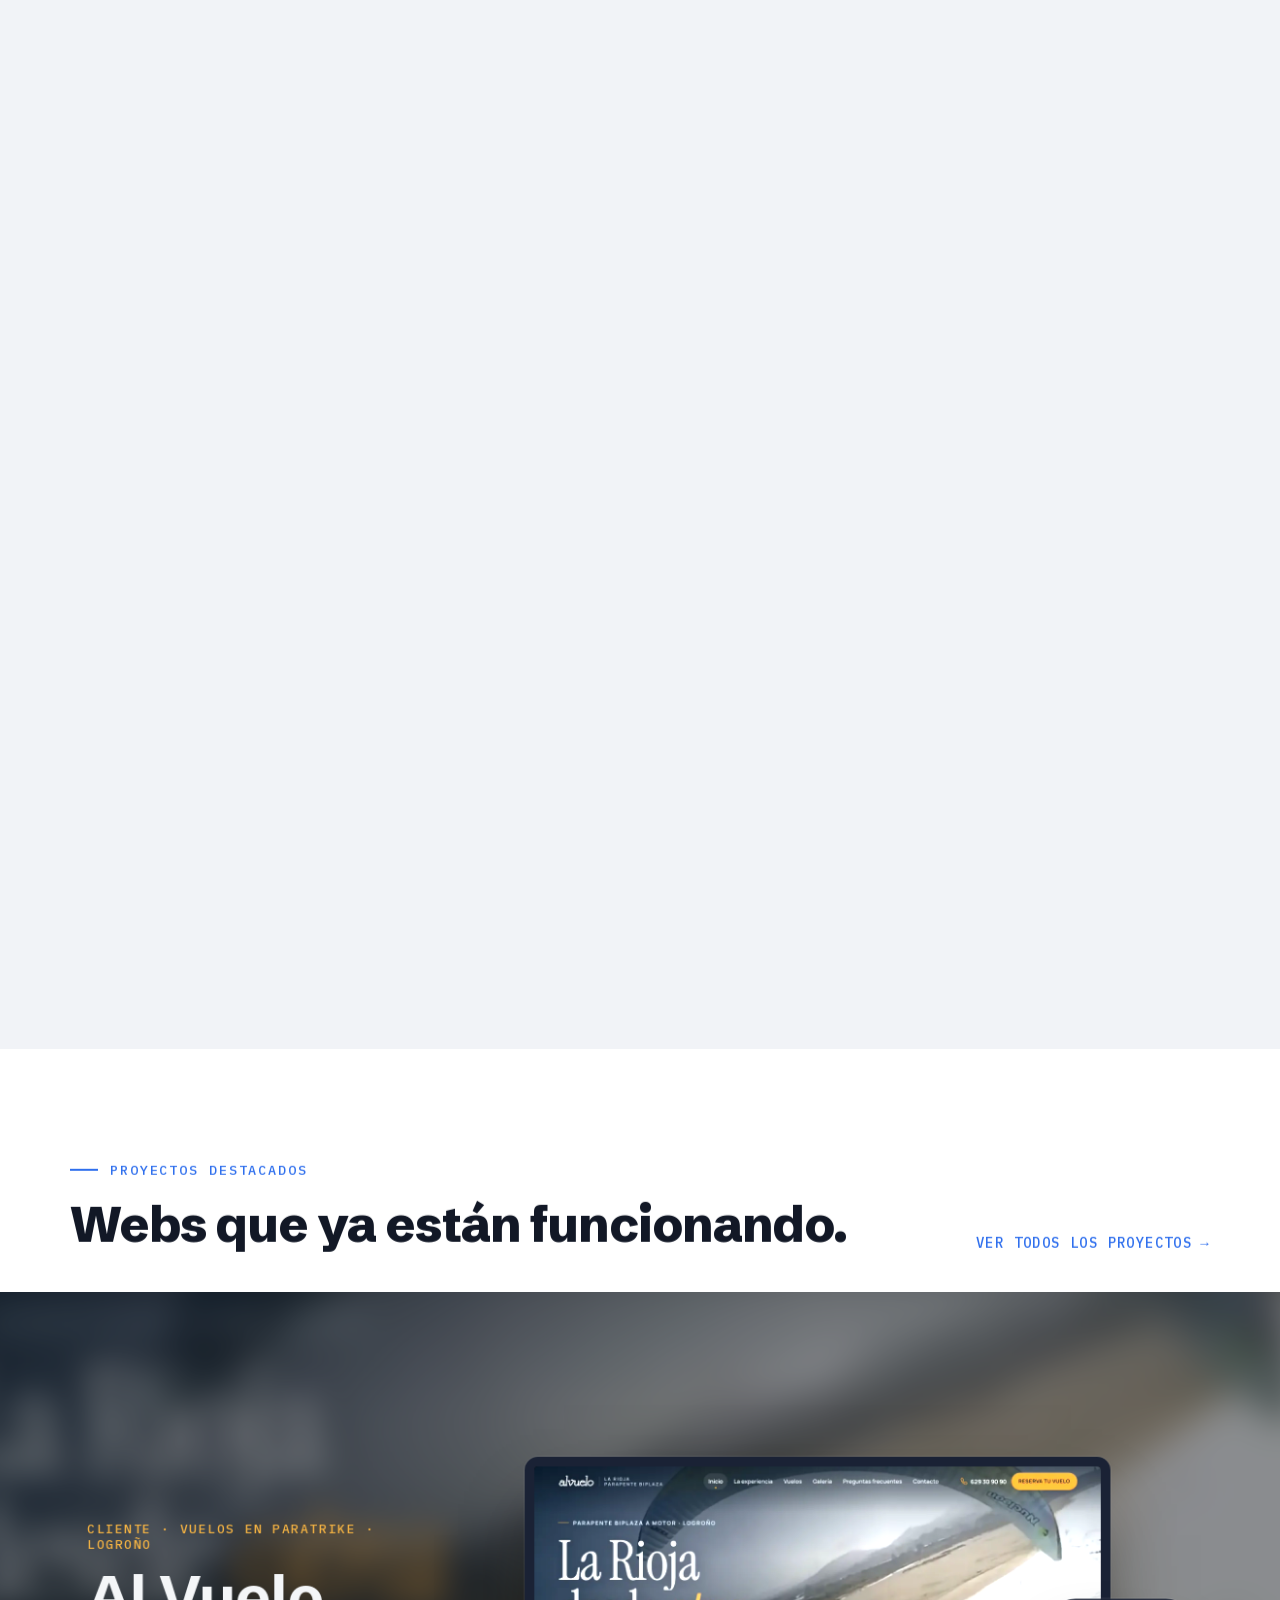
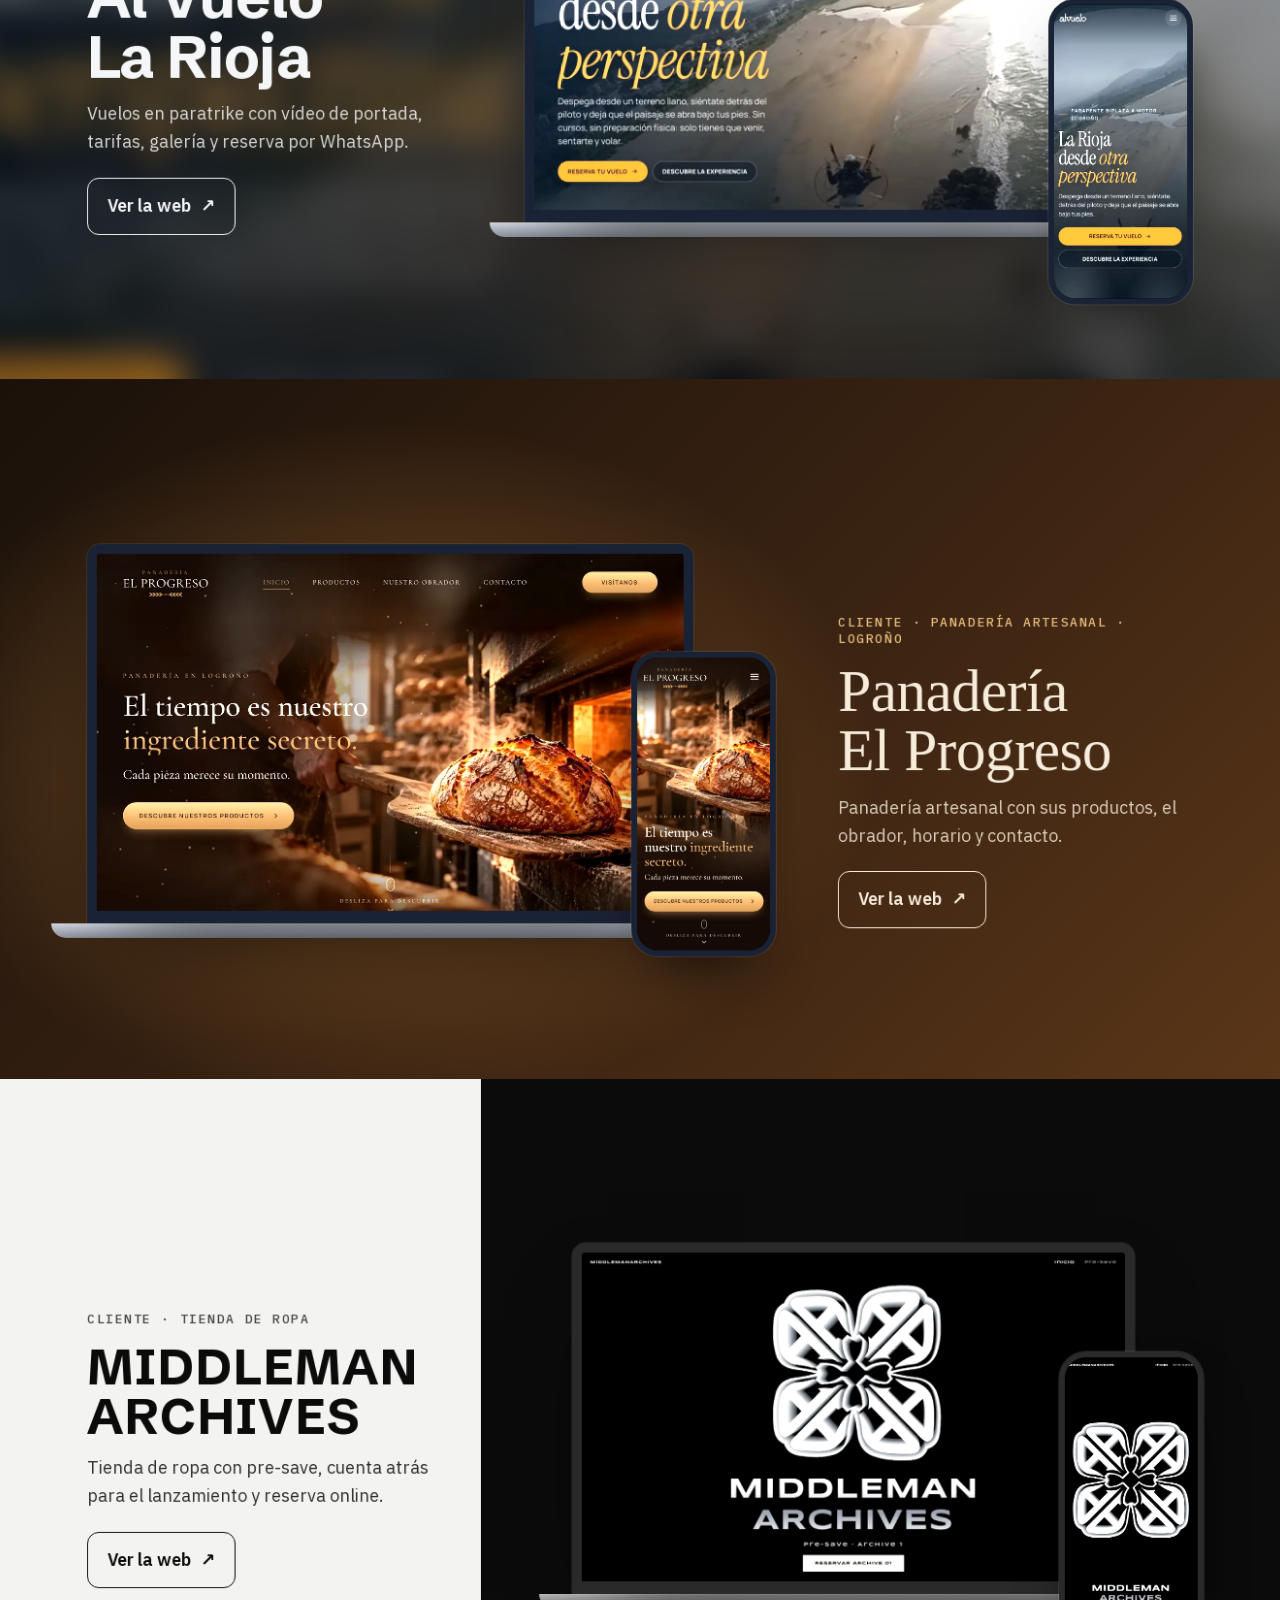
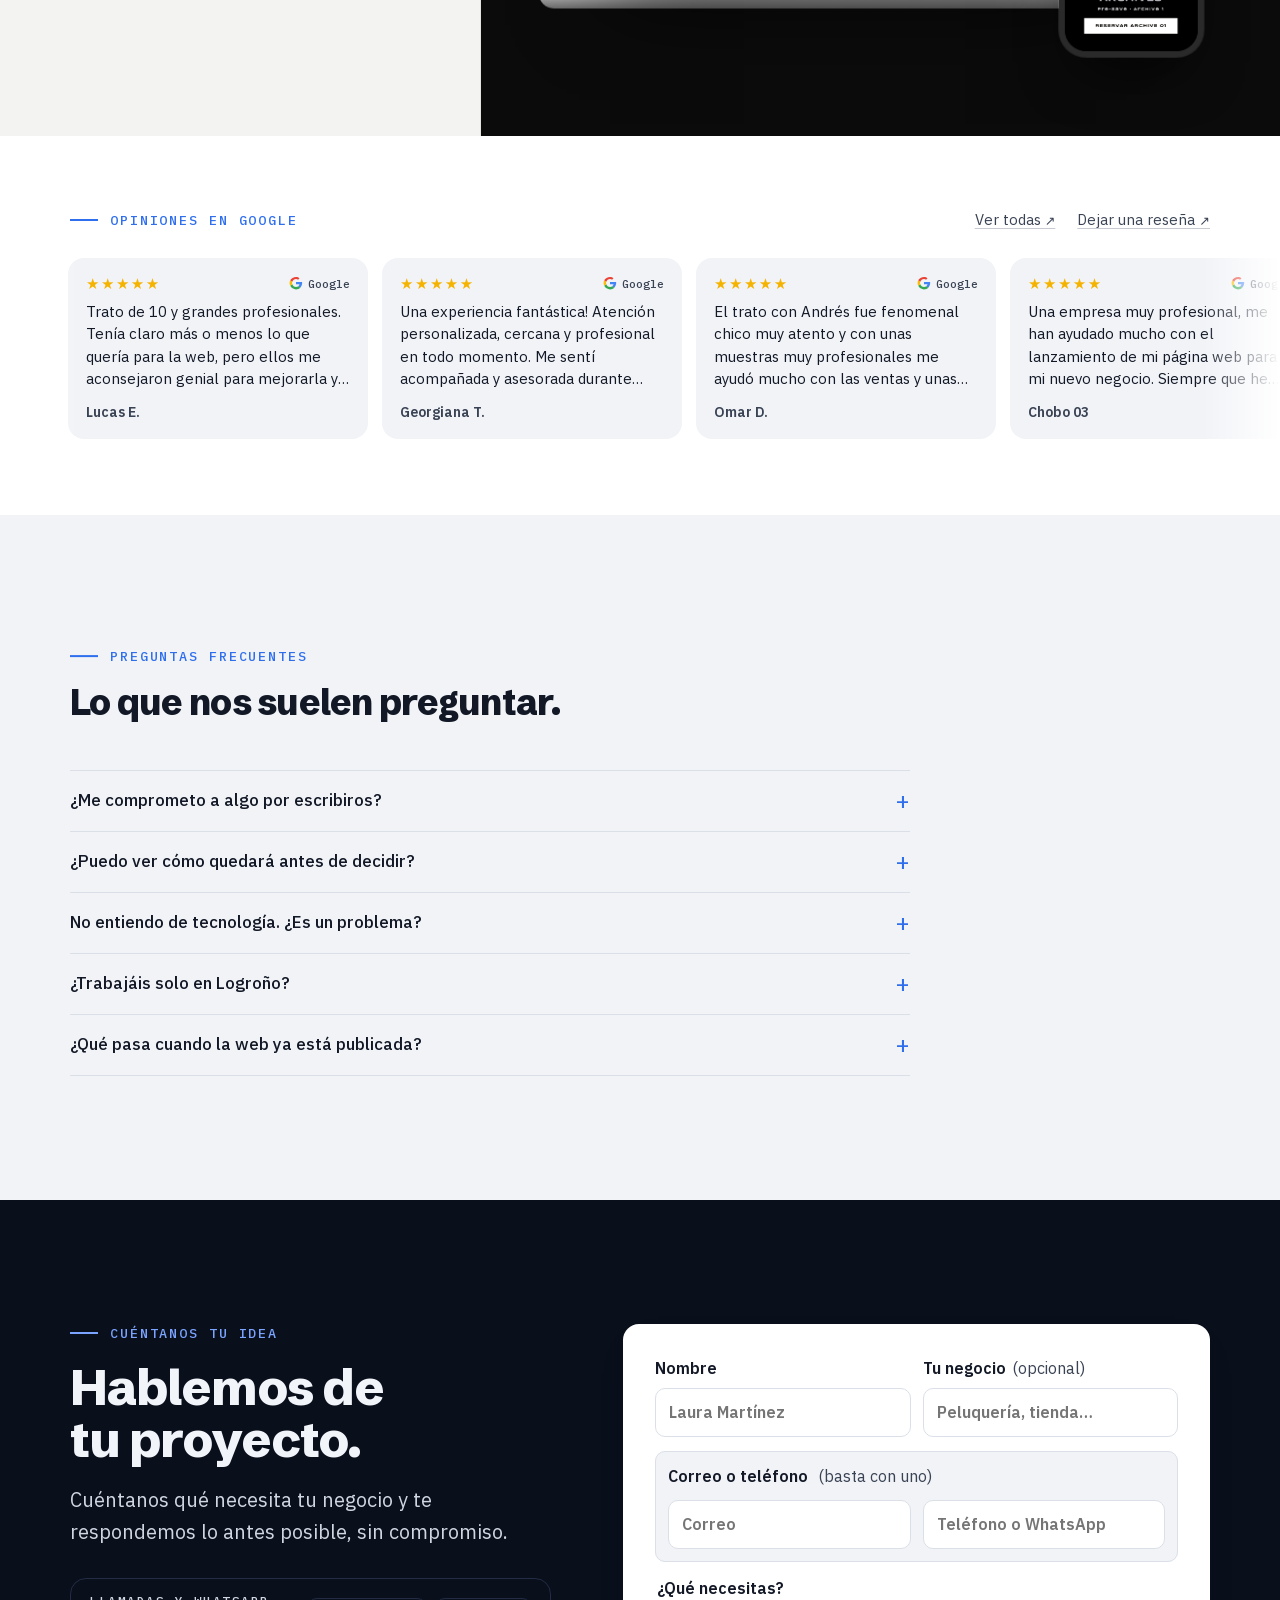
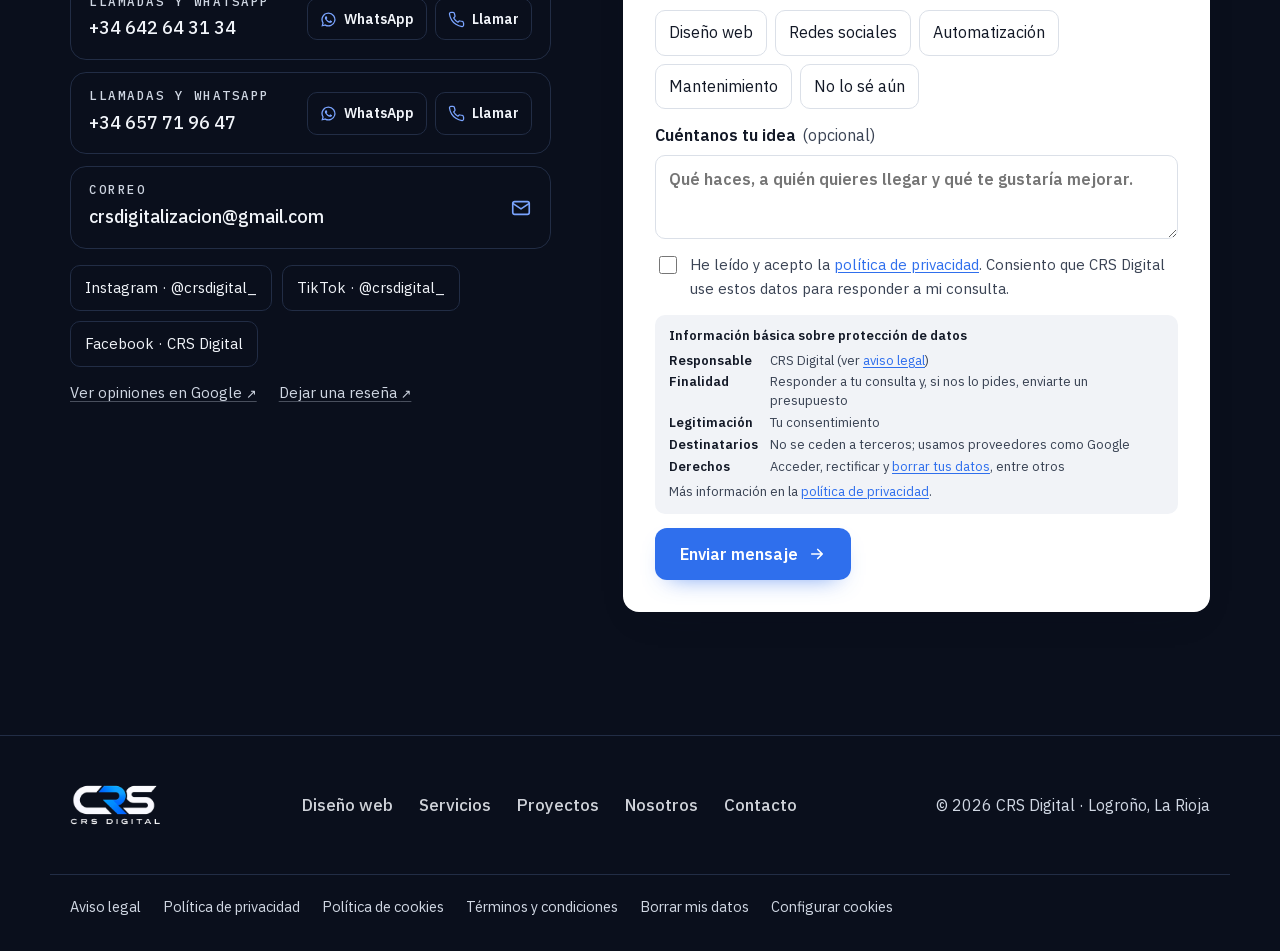
==== commit 0a59b018: "Opiniones: versión más sutil, cinta que se desliza sola y a mano (pendiente de aprobar) Co-Authored-" ====
--- a/index.html
+++ b/index.html
@@ -118,23 +118,21 @@
     <div class="phone" data-depth=".08"><img src="assets/middleman-movil.webp" alt="Web de Middleman Archives en móvil" width="520" height="1125" decoding="async"></div></a>
 </div></section>
 
-<section class="band reviews" id="opiniones"><div class="wrap">
-  <div class="head row rv"><div style="display:grid;gap:18px"><span class="eyebrow">Opiniones</span><h2>Lo que dicen nuestros clientes.</h2></div></div>
-  <div class="rvw-grid">
-    <figure class="rvw rv"><div class="rvw-top"><span class="stars" role="img" aria-label="5 de 5 estrellas">★★★★★</span><span class="gsrc"><svg viewBox="0 0 24 24" aria-hidden="true"><path fill="#4285F4" d="M22.6 12.2c0-.8-.1-1.4-.2-2H12v3.8h6c-.1 1-.8 2.4-2.2 3.4l3.4 2.6c2-1.9 3.4-4.6 3.4-7.8z"/><path fill="#34A853" d="M12 23c3 0 5.5-1 7.3-2.7l-3.4-2.6c-.9.6-2.2 1.1-3.9 1.1-3 0-5.5-2-6.4-4.7l-3.5 2.7C3.9 20.4 7.6 23 12 23z"/><path fill="#FBBC05" d="M5.6 14.1c-.2-.7-.4-1.4-.4-2.1s.1-1.5.4-2.1L2.1 7.2C1.4 8.7 1 10.3 1 12s.4 3.3 1.1 4.8l3.5-2.7z"/><path fill="#EA4335" d="M12 5.2c1.7 0 2.8.7 3.5 1.3l2.5-2.5C16.5 2.6 14.5 1.7 12 1.7 7.6 1.7 3.9 4.3 2.1 7.2l3.5 2.7C6.5 7.2 9 5.2 12 5.2z"/></svg>Google</span></div>
-      <blockquote>Trato de 10 y grandes profesionales. Tenía claro más o menos lo que quería para la web, pero ellos me aconsejaron genial para mejorarla y que fuera más práctica. Se nota que controlan un montón y el resultado final ha quedado brutal. 100% recomendados .</blockquote><figcaption>Lucas E.</figcaption></figure>
-    <figure class="rvw rv"><div class="rvw-top"><span class="stars" role="img" aria-label="5 de 5 estrellas">★★★★★</span><span class="gsrc"><svg viewBox="0 0 24 24" aria-hidden="true"><path fill="#4285F4" d="M22.6 12.2c0-.8-.1-1.4-.2-2H12v3.8h6c-.1 1-.8 2.4-2.2 3.4l3.4 2.6c2-1.9 3.4-4.6 3.4-7.8z"/><path fill="#34A853" d="M12 23c3 0 5.5-1 7.3-2.7l-3.4-2.6c-.9.6-2.2 1.1-3.9 1.1-3 0-5.5-2-6.4-4.7l-3.5 2.7C3.9 20.4 7.6 23 12 23z"/><path fill="#FBBC05" d="M5.6 14.1c-.2-.7-.4-1.4-.4-2.1s.1-1.5.4-2.1L2.1 7.2C1.4 8.7 1 10.3 1 12s.4 3.3 1.1 4.8l3.5-2.7z"/><path fill="#EA4335" d="M12 5.2c1.7 0 2.8.7 3.5 1.3l2.5-2.5C16.5 2.6 14.5 1.7 12 1.7 7.6 1.7 3.9 4.3 2.1 7.2l3.5 2.7C6.5 7.2 9 5.2 12 5.2z"/></svg>Google</span></div>
-      <blockquote>Una experiencia fantástica! Atención personalizada, cercana y profesional en todo momento. Me sentí acompañada y asesorada durante todo el proceso. El resultado, sencillamente genial. ¡Totalmente recomendable!</blockquote><figcaption>Georgiana T.</figcaption></figure>
-    <figure class="rvw rv"><div class="rvw-top"><span class="stars" role="img" aria-label="5 de 5 estrellas">★★★★★</span><span class="gsrc"><svg viewBox="0 0 24 24" aria-hidden="true"><path fill="#4285F4" d="M22.6 12.2c0-.8-.1-1.4-.2-2H12v3.8h6c-.1 1-.8 2.4-2.2 3.4l3.4 2.6c2-1.9 3.4-4.6 3.4-7.8z"/><path fill="#34A853" d="M12 23c3 0 5.5-1 7.3-2.7l-3.4-2.6c-.9.6-2.2 1.1-3.9 1.1-3 0-5.5-2-6.4-4.7l-3.5 2.7C3.9 20.4 7.6 23 12 23z"/><path fill="#FBBC05" d="M5.6 14.1c-.2-.7-.4-1.4-.4-2.1s.1-1.5.4-2.1L2.1 7.2C1.4 8.7 1 10.3 1 12s.4 3.3 1.1 4.8l3.5-2.7z"/><path fill="#EA4335" d="M12 5.2c1.7 0 2.8.7 3.5 1.3l2.5-2.5C16.5 2.6 14.5 1.7 12 1.7 7.6 1.7 3.9 4.3 2.1 7.2l3.5 2.7C6.5 7.2 9 5.2 12 5.2z"/></svg>Google</span></div>
-      <blockquote>El trato con Andrés fue fenomenal chico muy atento y con unas muestras muy profesionales me ayudó mucho con las ventas y unas páginas muy profesionales con unos planes  de pago bastante buenos y con muestras que te hacen y luego las dejan a tu gusto paso a paso sin duda no me arrepiento de haber contactado con ellos</blockquote><figcaption>Omar D.</figcaption></figure>
-    <figure class="rvw rv"><div class="rvw-top"><span class="stars" role="img" aria-label="5 de 5 estrellas">★★★★★</span><span class="gsrc"><svg viewBox="0 0 24 24" aria-hidden="true"><path fill="#4285F4" d="M22.6 12.2c0-.8-.1-1.4-.2-2H12v3.8h6c-.1 1-.8 2.4-2.2 3.4l3.4 2.6c2-1.9 3.4-4.6 3.4-7.8z"/><path fill="#34A853" d="M12 23c3 0 5.5-1 7.3-2.7l-3.4-2.6c-.9.6-2.2 1.1-3.9 1.1-3 0-5.5-2-6.4-4.7l-3.5 2.7C3.9 20.4 7.6 23 12 23z"/><path fill="#FBBC05" d="M5.6 14.1c-.2-.7-.4-1.4-.4-2.1s.1-1.5.4-2.1L2.1 7.2C1.4 8.7 1 10.3 1 12s.4 3.3 1.1 4.8l3.5-2.7z"/><path fill="#EA4335" d="M12 5.2c1.7 0 2.8.7 3.5 1.3l2.5-2.5C16.5 2.6 14.5 1.7 12 1.7 7.6 1.7 3.9 4.3 2.1 7.2l3.5 2.7C6.5 7.2 9 5.2 12 5.2z"/></svg>Google</span></div>
-      <blockquote>Una empresa muy profesional, me han ayudado mucho con el lanzamiento de mi página web para mi nuevo negocio. Siempre que he necesito algo me lo han facilitado sin ningún tipo de problema, lo recomiendo.</blockquote><figcaption>Chobo 03</figcaption></figure>
-    <figure class="rvw rv"><div class="rvw-top"><span class="stars" role="img" aria-label="5 de 5 estrellas">★★★★★</span><span class="gsrc"><svg viewBox="0 0 24 24" aria-hidden="true"><path fill="#4285F4" d="M22.6 12.2c0-.8-.1-1.4-.2-2H12v3.8h6c-.1 1-.8 2.4-2.2 3.4l3.4 2.6c2-1.9 3.4-4.6 3.4-7.8z"/><path fill="#34A853" d="M12 23c3 0 5.5-1 7.3-2.7l-3.4-2.6c-.9.6-2.2 1.1-3.9 1.1-3 0-5.5-2-6.4-4.7l-3.5 2.7C3.9 20.4 7.6 23 12 23z"/><path fill="#FBBC05" d="M5.6 14.1c-.2-.7-.4-1.4-.4-2.1s.1-1.5.4-2.1L2.1 7.2C1.4 8.7 1 10.3 1 12s.4 3.3 1.1 4.8l3.5-2.7z"/><path fill="#EA4335" d="M12 5.2c1.7 0 2.8.7 3.5 1.3l2.5-2.5C16.5 2.6 14.5 1.7 12 1.7 7.6 1.7 3.9 4.3 2.1 7.2l3.5 2.7C6.5 7.2 9 5.2 12 5.2z"/></svg>Google</span></div>
-      <blockquote>Una empresa excelente, trabajo rápido y muy bueno.</blockquote><figcaption>Paula C.</figcaption></figure>
-  </div>
-  <div class="rvw-cta rv"><a class="btn pri" href="https://g.page/r/CZZv5NaNSHlfEBM" target="_blank" rel="noopener">Ver todas en Google <i aria-hidden="true">↗</i></a><a class="btn sec" href="https://g.page/r/CZZv5NaNSHlfEBM/review" target="_blank" rel="noopener">Dejar una reseña</a></div>
-  <p class="rvw-note">Reseñas publicadas en nuestro perfil de Google.</p>
-</div></section>
+<section class="reviews" id="opiniones"><div class="wrap">
+  <div class="rvw-head rv"><span class="eyebrow">Opiniones en Google</span><div class="rvw-links"><a href="https://g.page/r/CZZv5NaNSHlfEBM" target="_blank" rel="noopener">Ver todas <i aria-hidden="true">↗</i></a><a href="https://g.page/r/CZZv5NaNSHlfEBM/review" target="_blank" rel="noopener">Dejar una reseña <i aria-hidden="true">↗</i></a></div></div>
+</div>
+  <div class="rvw-track" id="rvw-track" tabindex="0" aria-label="Opiniones de clientes; desliza para ver más"><div class="rvw-row"><figure class="rvw"><div class="rvw-top"><span class="stars" role="img" aria-label="5 de 5 estrellas">★★★★★</span><span class="gsrc"><svg viewBox="0 0 24 24" aria-hidden="true"><path fill="#4285F4" d="M22.6 12.2c0-.8-.1-1.4-.2-2H12v3.8h6c-.1 1-.8 2.4-2.2 3.4l3.4 2.6c2-1.9 3.4-4.6 3.4-7.8z"/><path fill="#34A853" d="M12 23c3 0 5.5-1 7.3-2.7l-3.4-2.6c-.9.6-2.2 1.1-3.9 1.1-3 0-5.5-2-6.4-4.7l-3.5 2.7C3.9 20.4 7.6 23 12 23z"/><path fill="#FBBC05" d="M5.6 14.1c-.2-.7-.4-1.4-.4-2.1s.1-1.5.4-2.1L2.1 7.2C1.4 8.7 1 10.3 1 12s.4 3.3 1.1 4.8l3.5-2.7z"/><path fill="#EA4335" d="M12 5.2c1.7 0 2.8.7 3.5 1.3l2.5-2.5C16.5 2.6 14.5 1.7 12 1.7 7.6 1.7 3.9 4.3 2.1 7.2l3.5 2.7C6.5 7.2 9 5.2 12 5.2z"/></svg>Google</span></div>
+      <blockquote>Trato de 10 y grandes profesionales. Tenía claro más o menos lo que quería para la web, pero ellos me aconsejaron genial para mejorarla y que fuera más práctica. Se nota que controlan un montón y el resultado final ha quedado brutal. 100% recomendados .</blockquote><figcaption>Lucas E.</figcaption></figure><figure class="rvw"><div class="rvw-top"><span class="stars" role="img" aria-label="5 de 5 estrellas">★★★★★</span><span class="gsrc"><svg viewBox="0 0 24 24" aria-hidden="true"><path fill="#4285F4" d="M22.6 12.2c0-.8-.1-1.4-.2-2H12v3.8h6c-.1 1-.8 2.4-2.2 3.4l3.4 2.6c2-1.9 3.4-4.6 3.4-7.8z"/><path fill="#34A853" d="M12 23c3 0 5.5-1 7.3-2.7l-3.4-2.6c-.9.6-2.2 1.1-3.9 1.1-3 0-5.5-2-6.4-4.7l-3.5 2.7C3.9 20.4 7.6 23 12 23z"/><path fill="#FBBC05" d="M5.6 14.1c-.2-.7-.4-1.4-.4-2.1s.1-1.5.4-2.1L2.1 7.2C1.4 8.7 1 10.3 1 12s.4 3.3 1.1 4.8l3.5-2.7z"/><path fill="#EA4335" d="M12 5.2c1.7 0 2.8.7 3.5 1.3l2.5-2.5C16.5 2.6 14.5 1.7 12 1.7 7.6 1.7 3.9 4.3 2.1 7.2l3.5 2.7C6.5 7.2 9 5.2 12 5.2z"/></svg>Google</span></div>
+      <blockquote>Una experiencia fantástica! Atención personalizada, cercana y profesional en todo momento. Me sentí acompañada y asesorada durante todo el proceso. El resultado, sencillamente genial. ¡Totalmente recomendable!</blockquote><figcaption>Georgiana T.</figcaption></figure><figure class="rvw"><div class="rvw-top"><span class="stars" role="img" aria-label="5 de 5 estrellas">★★★★★</span><span class="gsrc"><svg viewBox="0 0 24 24" aria-hidden="true"><path fill="#4285F4" d="M22.6 12.2c0-.8-.1-1.4-.2-2H12v3.8h6c-.1 1-.8 2.4-2.2 3.4l3.4 2.6c2-1.9 3.4-4.6 3.4-7.8z"/><path fill="#34A853" d="M12 23c3 0 5.5-1 7.3-2.7l-3.4-2.6c-.9.6-2.2 1.1-3.9 1.1-3 0-5.5-2-6.4-4.7l-3.5 2.7C3.9 20.4 7.6 23 12 23z"/><path fill="#FBBC05" d="M5.6 14.1c-.2-.7-.4-1.4-.4-2.1s.1-1.5.4-2.1L2.1 7.2C1.4 8.7 1 10.3 1 12s.4 3.3 1.1 4.8l3.5-2.7z"/><path fill="#EA4335" d="M12 5.2c1.7 0 2.8.7 3.5 1.3l2.5-2.5C16.5 2.6 14.5 1.7 12 1.7 7.6 1.7 3.9 4.3 2.1 7.2l3.5 2.7C6.5 7.2 9 5.2 12 5.2z"/></svg>Google</span></div>
+      <blockquote>El trato con Andrés fue fenomenal chico muy atento y con unas muestras muy profesionales me ayudó mucho con las ventas y unas páginas muy profesionales con unos planes  de pago bastante buenos y con muestras que te hacen y luego las dejan a tu gusto paso a paso sin duda no me arrepiento de haber contactado con ellos</blockquote><figcaption>Omar D.</figcaption></figure><figure class="rvw"><div class="rvw-top"><span class="stars" role="img" aria-label="5 de 5 estrellas">★★★★★</span><span class="gsrc"><svg viewBox="0 0 24 24" aria-hidden="true"><path fill="#4285F4" d="M22.6 12.2c0-.8-.1-1.4-.2-2H12v3.8h6c-.1 1-.8 2.4-2.2 3.4l3.4 2.6c2-1.9 3.4-4.6 3.4-7.8z"/><path fill="#34A853" d="M12 23c3 0 5.5-1 7.3-2.7l-3.4-2.6c-.9.6-2.2 1.1-3.9 1.1-3 0-5.5-2-6.4-4.7l-3.5 2.7C3.9 20.4 7.6 23 12 23z"/><path fill="#FBBC05" d="M5.6 14.1c-.2-.7-.4-1.4-.4-2.1s.1-1.5.4-2.1L2.1 7.2C1.4 8.7 1 10.3 1 12s.4 3.3 1.1 4.8l3.5-2.7z"/><path fill="#EA4335" d="M12 5.2c1.7 0 2.8.7 3.5 1.3l2.5-2.5C16.5 2.6 14.5 1.7 12 1.7 7.6 1.7 3.9 4.3 2.1 7.2l3.5 2.7C6.5 7.2 9 5.2 12 5.2z"/></svg>Google</span></div>
+      <blockquote>Una empresa muy profesional, me han ayudado mucho con el lanzamiento de mi página web para mi nuevo negocio. Siempre que he necesito algo me lo han facilitado sin ningún tipo de problema, lo recomiendo.</blockquote><figcaption>Chobo 03</figcaption></figure><figure class="rvw"><div class="rvw-top"><span class="stars" role="img" aria-label="5 de 5 estrellas">★★★★★</span><span class="gsrc"><svg viewBox="0 0 24 24" aria-hidden="true"><path fill="#4285F4" d="M22.6 12.2c0-.8-.1-1.4-.2-2H12v3.8h6c-.1 1-.8 2.4-2.2 3.4l3.4 2.6c2-1.9 3.4-4.6 3.4-7.8z"/><path fill="#34A853" d="M12 23c3 0 5.5-1 7.3-2.7l-3.4-2.6c-.9.6-2.2 1.1-3.9 1.1-3 0-5.5-2-6.4-4.7l-3.5 2.7C3.9 20.4 7.6 23 12 23z"/><path fill="#FBBC05" d="M5.6 14.1c-.2-.7-.4-1.4-.4-2.1s.1-1.5.4-2.1L2.1 7.2C1.4 8.7 1 10.3 1 12s.4 3.3 1.1 4.8l3.5-2.7z"/><path fill="#EA4335" d="M12 5.2c1.7 0 2.8.7 3.5 1.3l2.5-2.5C16.5 2.6 14.5 1.7 12 1.7 7.6 1.7 3.9 4.3 2.1 7.2l3.5 2.7C6.5 7.2 9 5.2 12 5.2z"/></svg>Google</span></div>
+      <blockquote>Una empresa excelente, trabajo rápido y muy bueno.</blockquote><figcaption>Paula C.</figcaption></figure><div class="rvw-clone" aria-hidden="true"><figure class="rvw"><div class="rvw-top"><span class="stars" role="img" aria-label="5 de 5 estrellas">★★★★★</span><span class="gsrc"><svg viewBox="0 0 24 24" aria-hidden="true"><path fill="#4285F4" d="M22.6 12.2c0-.8-.1-1.4-.2-2H12v3.8h6c-.1 1-.8 2.4-2.2 3.4l3.4 2.6c2-1.9 3.4-4.6 3.4-7.8z"/><path fill="#34A853" d="M12 23c3 0 5.5-1 7.3-2.7l-3.4-2.6c-.9.6-2.2 1.1-3.9 1.1-3 0-5.5-2-6.4-4.7l-3.5 2.7C3.9 20.4 7.6 23 12 23z"/><path fill="#FBBC05" d="M5.6 14.1c-.2-.7-.4-1.4-.4-2.1s.1-1.5.4-2.1L2.1 7.2C1.4 8.7 1 10.3 1 12s.4 3.3 1.1 4.8l3.5-2.7z"/><path fill="#EA4335" d="M12 5.2c1.7 0 2.8.7 3.5 1.3l2.5-2.5C16.5 2.6 14.5 1.7 12 1.7 7.6 1.7 3.9 4.3 2.1 7.2l3.5 2.7C6.5 7.2 9 5.2 12 5.2z"/></svg>Google</span></div>
+      <blockquote>Trato de 10 y grandes profesionales. Tenía claro más o menos lo que quería para la web, pero ellos me aconsejaron genial para mejorarla y que fuera más práctica. Se nota que controlan un montón y el resultado final ha quedado brutal. 100% recomendados .</blockquote><figcaption>Lucas E.</figcaption></figure><figure class="rvw"><div class="rvw-top"><span class="stars" role="img" aria-label="5 de 5 estrellas">★★★★★</span><span class="gsrc"><svg viewBox="0 0 24 24" aria-hidden="true"><path fill="#4285F4" d="M22.6 12.2c0-.8-.1-1.4-.2-2H12v3.8h6c-.1 1-.8 2.4-2.2 3.4l3.4 2.6c2-1.9 3.4-4.6 3.4-7.8z"/><path fill="#34A853" d="M12 23c3 0 5.5-1 7.3-2.7l-3.4-2.6c-.9.6-2.2 1.1-3.9 1.1-3 0-5.5-2-6.4-4.7l-3.5 2.7C3.9 20.4 7.6 23 12 23z"/><path fill="#FBBC05" d="M5.6 14.1c-.2-.7-.4-1.4-.4-2.1s.1-1.5.4-2.1L2.1 7.2C1.4 8.7 1 10.3 1 12s.4 3.3 1.1 4.8l3.5-2.7z"/><path fill="#EA4335" d="M12 5.2c1.7 0 2.8.7 3.5 1.3l2.5-2.5C16.5 2.6 14.5 1.7 12 1.7 7.6 1.7 3.9 4.3 2.1 7.2l3.5 2.7C6.5 7.2 9 5.2 12 5.2z"/></svg>Google</span></div>
+      <blockquote>Una experiencia fantástica! Atención personalizada, cercana y profesional en todo momento. Me sentí acompañada y asesorada durante todo el proceso. El resultado, sencillamente genial. ¡Totalmente recomendable!</blockquote><figcaption>Georgiana T.</figcaption></figure><figure class="rvw"><div class="rvw-top"><span class="stars" role="img" aria-label="5 de 5 estrellas">★★★★★</span><span class="gsrc"><svg viewBox="0 0 24 24" aria-hidden="true"><path fill="#4285F4" d="M22.6 12.2c0-.8-.1-1.4-.2-2H12v3.8h6c-.1 1-.8 2.4-2.2 3.4l3.4 2.6c2-1.9 3.4-4.6 3.4-7.8z"/><path fill="#34A853" d="M12 23c3 0 5.5-1 7.3-2.7l-3.4-2.6c-.9.6-2.2 1.1-3.9 1.1-3 0-5.5-2-6.4-4.7l-3.5 2.7C3.9 20.4 7.6 23 12 23z"/><path fill="#FBBC05" d="M5.6 14.1c-.2-.7-.4-1.4-.4-2.1s.1-1.5.4-2.1L2.1 7.2C1.4 8.7 1 10.3 1 12s.4 3.3 1.1 4.8l3.5-2.7z"/><path fill="#EA4335" d="M12 5.2c1.7 0 2.8.7 3.5 1.3l2.5-2.5C16.5 2.6 14.5 1.7 12 1.7 7.6 1.7 3.9 4.3 2.1 7.2l3.5 2.7C6.5 7.2 9 5.2 12 5.2z"/></svg>Google</span></div>
+      <blockquote>El trato con Andrés fue fenomenal chico muy atento y con unas muestras muy profesionales me ayudó mucho con las ventas y unas páginas muy profesionales con unos planes  de pago bastante buenos y con muestras que te hacen y luego las dejan a tu gusto paso a paso sin duda no me arrepiento de haber contactado con ellos</blockquote><figcaption>Omar D.</figcaption></figure><figure class="rvw"><div class="rvw-top"><span class="stars" role="img" aria-label="5 de 5 estrellas">★★★★★</span><span class="gsrc"><svg viewBox="0 0 24 24" aria-hidden="true"><path fill="#4285F4" d="M22.6 12.2c0-.8-.1-1.4-.2-2H12v3.8h6c-.1 1-.8 2.4-2.2 3.4l3.4 2.6c2-1.9 3.4-4.6 3.4-7.8z"/><path fill="#34A853" d="M12 23c3 0 5.5-1 7.3-2.7l-3.4-2.6c-.9.6-2.2 1.1-3.9 1.1-3 0-5.5-2-6.4-4.7l-3.5 2.7C3.9 20.4 7.6 23 12 23z"/><path fill="#FBBC05" d="M5.6 14.1c-.2-.7-.4-1.4-.4-2.1s.1-1.5.4-2.1L2.1 7.2C1.4 8.7 1 10.3 1 12s.4 3.3 1.1 4.8l3.5-2.7z"/><path fill="#EA4335" d="M12 5.2c1.7 0 2.8.7 3.5 1.3l2.5-2.5C16.5 2.6 14.5 1.7 12 1.7 7.6 1.7 3.9 4.3 2.1 7.2l3.5 2.7C6.5 7.2 9 5.2 12 5.2z"/></svg>Google</span></div>
+      <blockquote>Una empresa muy profesional, me han ayudado mucho con el lanzamiento de mi página web para mi nuevo negocio. Siempre que he necesito algo me lo han facilitado sin ningún tipo de problema, lo recomiendo.</blockquote><figcaption>Chobo 03</figcaption></figure><figure class="rvw"><div class="rvw-top"><span class="stars" role="img" aria-label="5 de 5 estrellas">★★★★★</span><span class="gsrc"><svg viewBox="0 0 24 24" aria-hidden="true"><path fill="#4285F4" d="M22.6 12.2c0-.8-.1-1.4-.2-2H12v3.8h6c-.1 1-.8 2.4-2.2 3.4l3.4 2.6c2-1.9 3.4-4.6 3.4-7.8z"/><path fill="#34A853" d="M12 23c3 0 5.5-1 7.3-2.7l-3.4-2.6c-.9.6-2.2 1.1-3.9 1.1-3 0-5.5-2-6.4-4.7l-3.5 2.7C3.9 20.4 7.6 23 12 23z"/><path fill="#FBBC05" d="M5.6 14.1c-.2-.7-.4-1.4-.4-2.1s.1-1.5.4-2.1L2.1 7.2C1.4 8.7 1 10.3 1 12s.4 3.3 1.1 4.8l3.5-2.7z"/><path fill="#EA4335" d="M12 5.2c1.7 0 2.8.7 3.5 1.3l2.5-2.5C16.5 2.6 14.5 1.7 12 1.7 7.6 1.7 3.9 4.3 2.1 7.2l3.5 2.7C6.5 7.2 9 5.2 12 5.2z"/></svg>Google</span></div>
+      <blockquote>Una empresa excelente, trabajo rápido y muy bueno.</blockquote><figcaption>Paula C.</figcaption></figure></div></div></div>
+</section>
 
 <section class="band mist faq-band"><div class="wrap">
   <div class="head rv"><span class="eyebrow">Preguntas frecuentes</span><h2>Lo que nos suelen preguntar.</h2></div>
--- a/css/site.css
+++ b/css/site.css
@@ -883,17 +883,25 @@
 [hidden]{display:none!important}
 :root{padding-top:env(safe-area-inset-top,0px);padding-bottom:env(safe-area-inset-bottom,0px)}
 
-/* opiniones de Google */
-.reviews{background:var(--paper)}
-.rvw-grid{columns:3 300px;column-gap:18px}
-.rvw{break-inside:avoid;margin:0 0 18px;background:var(--paper);border:1px solid var(--line);border-radius:var(--r);padding:22px 22px 20px;display:grid;gap:12px}
-.rvw-top{display:flex;justify-content:space-between;align-items:center;gap:12px}
-.stars{color:#f5b301;font-size:19px;letter-spacing:2px;line-height:1}
-.gsrc{display:inline-flex;align-items:center;gap:6px;font:500 12.5px/1 var(--f-mono);color:var(--muted)}
-.gsrc svg{width:16px;height:16px}
-.rvw blockquote{margin:0;font-size:16.5px;line-height:1.55;color:var(--text)}
-.rvw figcaption{font-weight:600;font-size:15px;color:var(--text)}
-.rvw-cta{display:flex;flex-wrap:wrap;gap:12px;margin-top:10px}
-.rvw-cta .btn i{font-style:normal}
-.rvw-note{margin-top:14px;font-size:13.5px;color:var(--muted)}
-@media (max-width:560px){.rvw-cta .btn{flex:1 1 100%}}
+/* opiniones de Google: cinta que se desliza sola y también con el dedo */
+.reviews{background:var(--paper);padding-block:clamp(48px,6vw,72px)}
+.rvw-head{display:flex;flex-wrap:wrap;justify-content:space-between;align-items:center;gap:12px 24px;margin-bottom:22px}
+.rvw-links{display:flex;gap:8px 22px;flex-wrap:wrap;font-size:15px}
+.rvw-links a{color:var(--muted);text-decoration:underline;text-decoration-color:rgba(70,80,99,.3);text-underline-offset:3px;transition:color .2s}
+.rvw-links a:hover{color:var(--text);text-decoration-color:currentColor}
+.rvw-links i{font-style:normal;font-size:.85em}
+.rvw-track{overflow-x:auto;overflow-y:hidden;scrollbar-width:none;-webkit-overflow-scrolling:touch;cursor:grab;
+  -webkit-mask-image:linear-gradient(90deg,transparent,#000 6%,#000 94%,transparent);mask-image:linear-gradient(90deg,transparent,#000 6%,#000 94%,transparent)}
+.rvw-track::-webkit-scrollbar{display:none}
+.rvw-track.drag{cursor:grabbing}
+.rvw-row,.rvw-clone{display:flex;gap:14px;width:max-content}
+.rvw-row{padding:4px max(20px,calc((100vw - 1180px) / 2 + 20px))}
+.rvw{flex:none;width:300px;margin:0;background:var(--mist);border-radius:var(--r);padding:18px 18px 16px;display:grid;gap:10px;align-content:start;user-select:none}
+.rvw-top{display:flex;justify-content:space-between;align-items:center;gap:10px}
+.stars{color:#f5b301;font-size:15px;letter-spacing:1.5px;line-height:1}
+.gsrc{display:inline-flex;align-items:center;gap:5px;font:500 11.5px/1 var(--f-mono);color:var(--muted)}
+.gsrc svg{width:14px;height:14px}
+.rvw blockquote{margin:0;font-size:15px;line-height:1.5;color:var(--text);display:-webkit-box;-webkit-line-clamp:4;-webkit-box-orient:vertical;overflow:hidden}
+.rvw figcaption{font-weight:600;font-size:14px;color:var(--muted)}
+@media (max-width:560px){.rvw{width:260px}}
+@media (prefers-reduced-motion:reduce){.rvw-clone{display:none}}
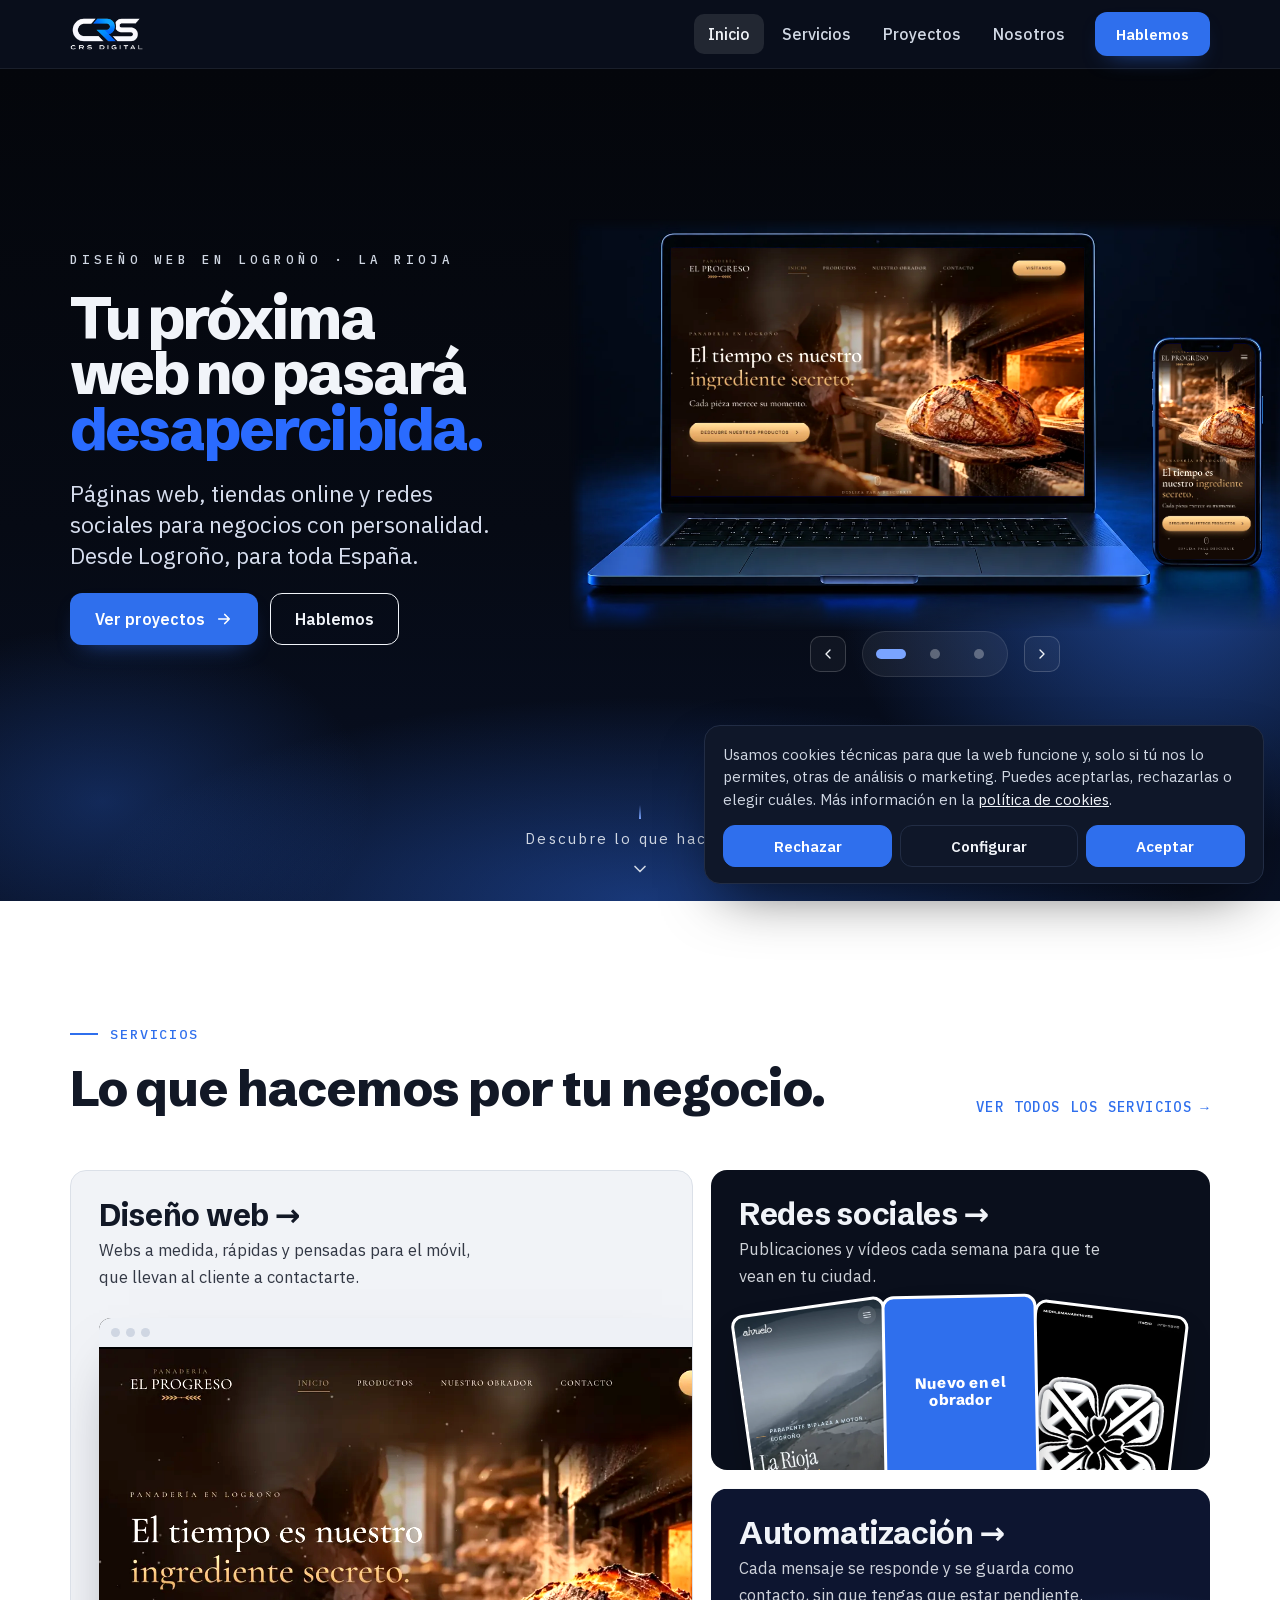
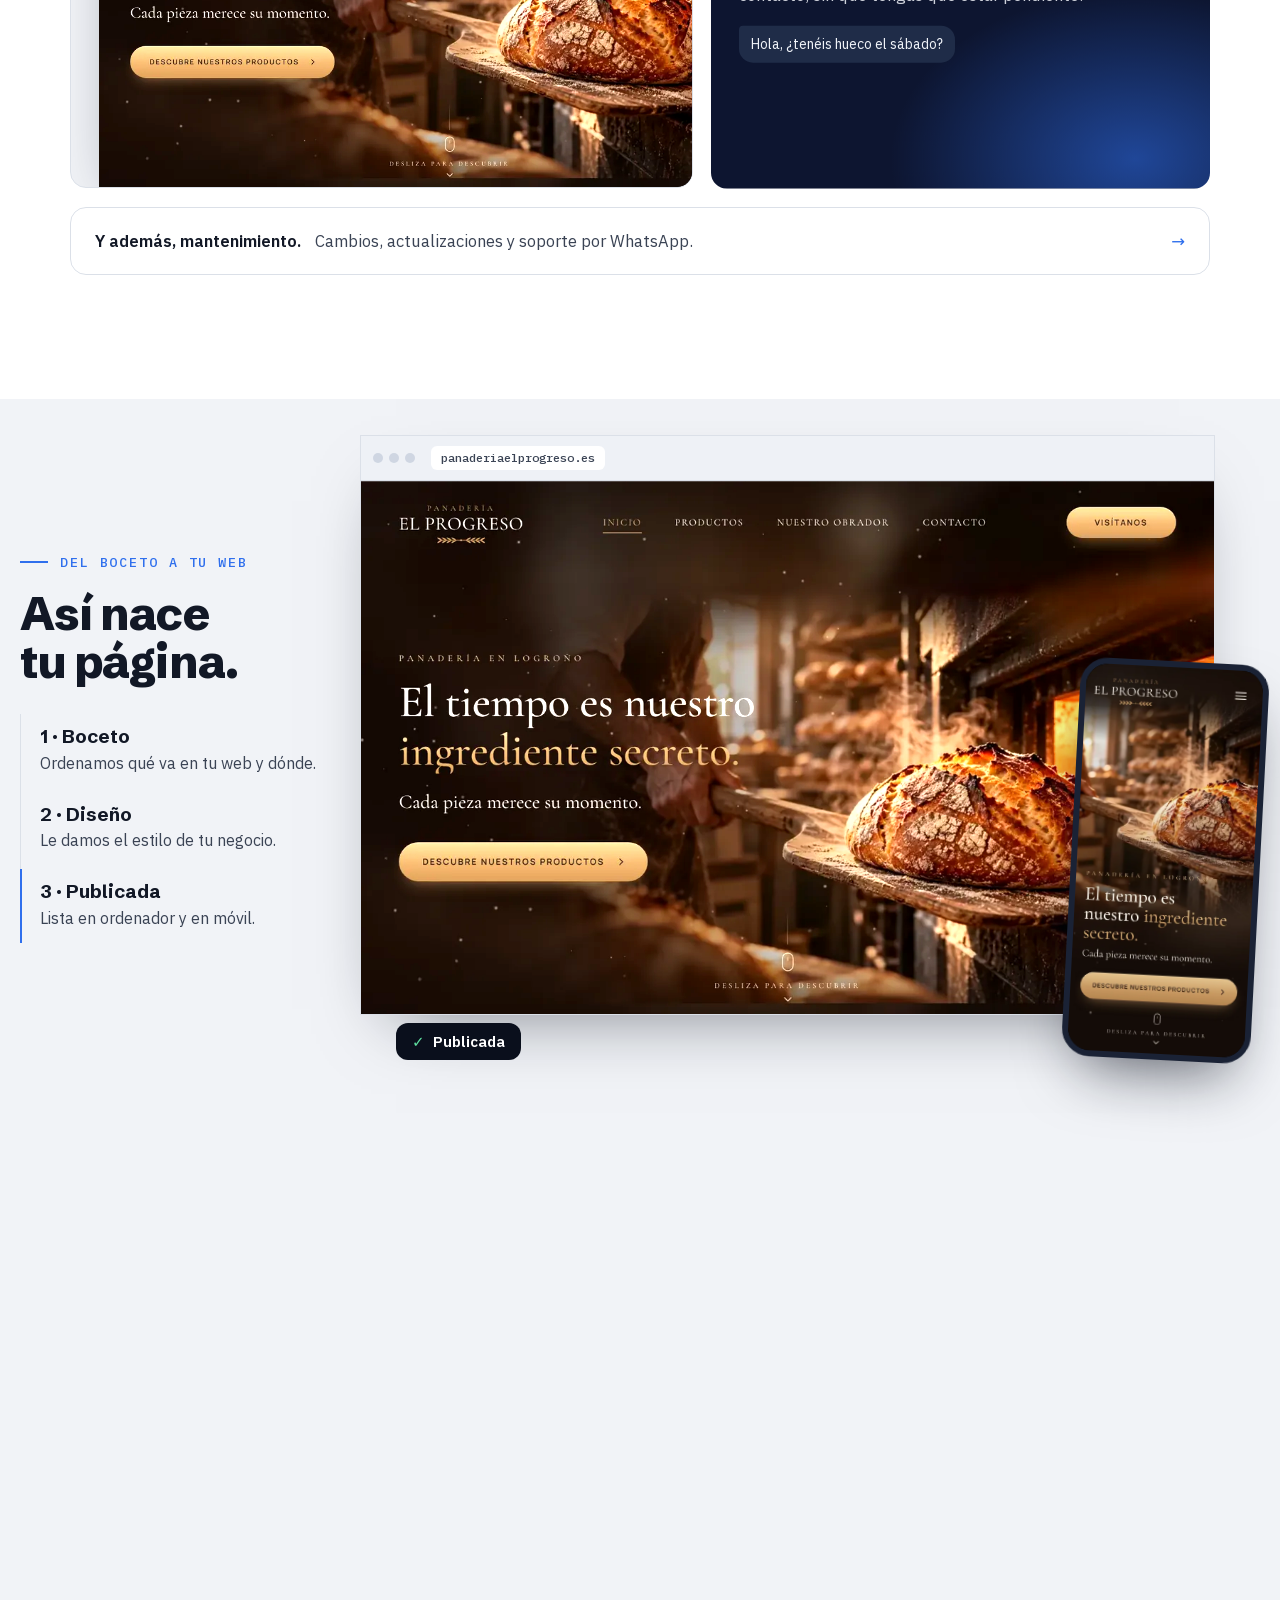
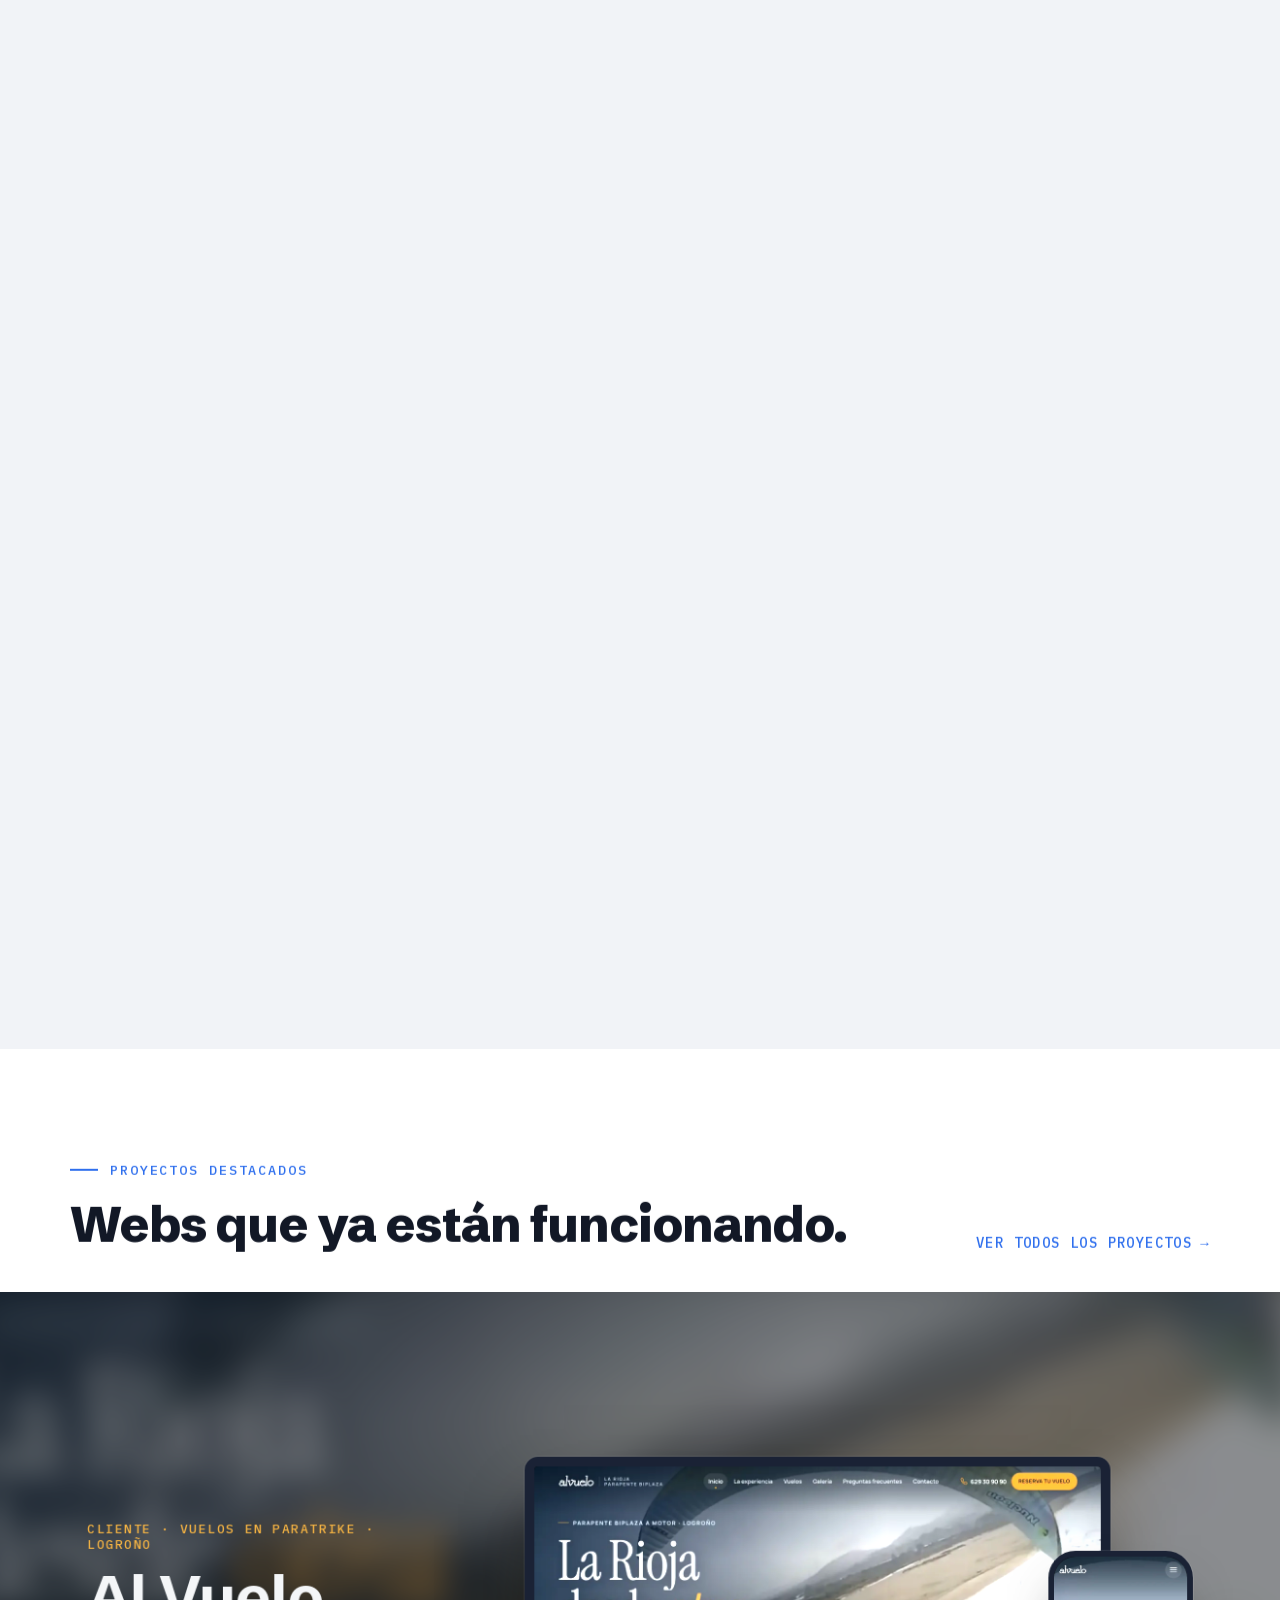
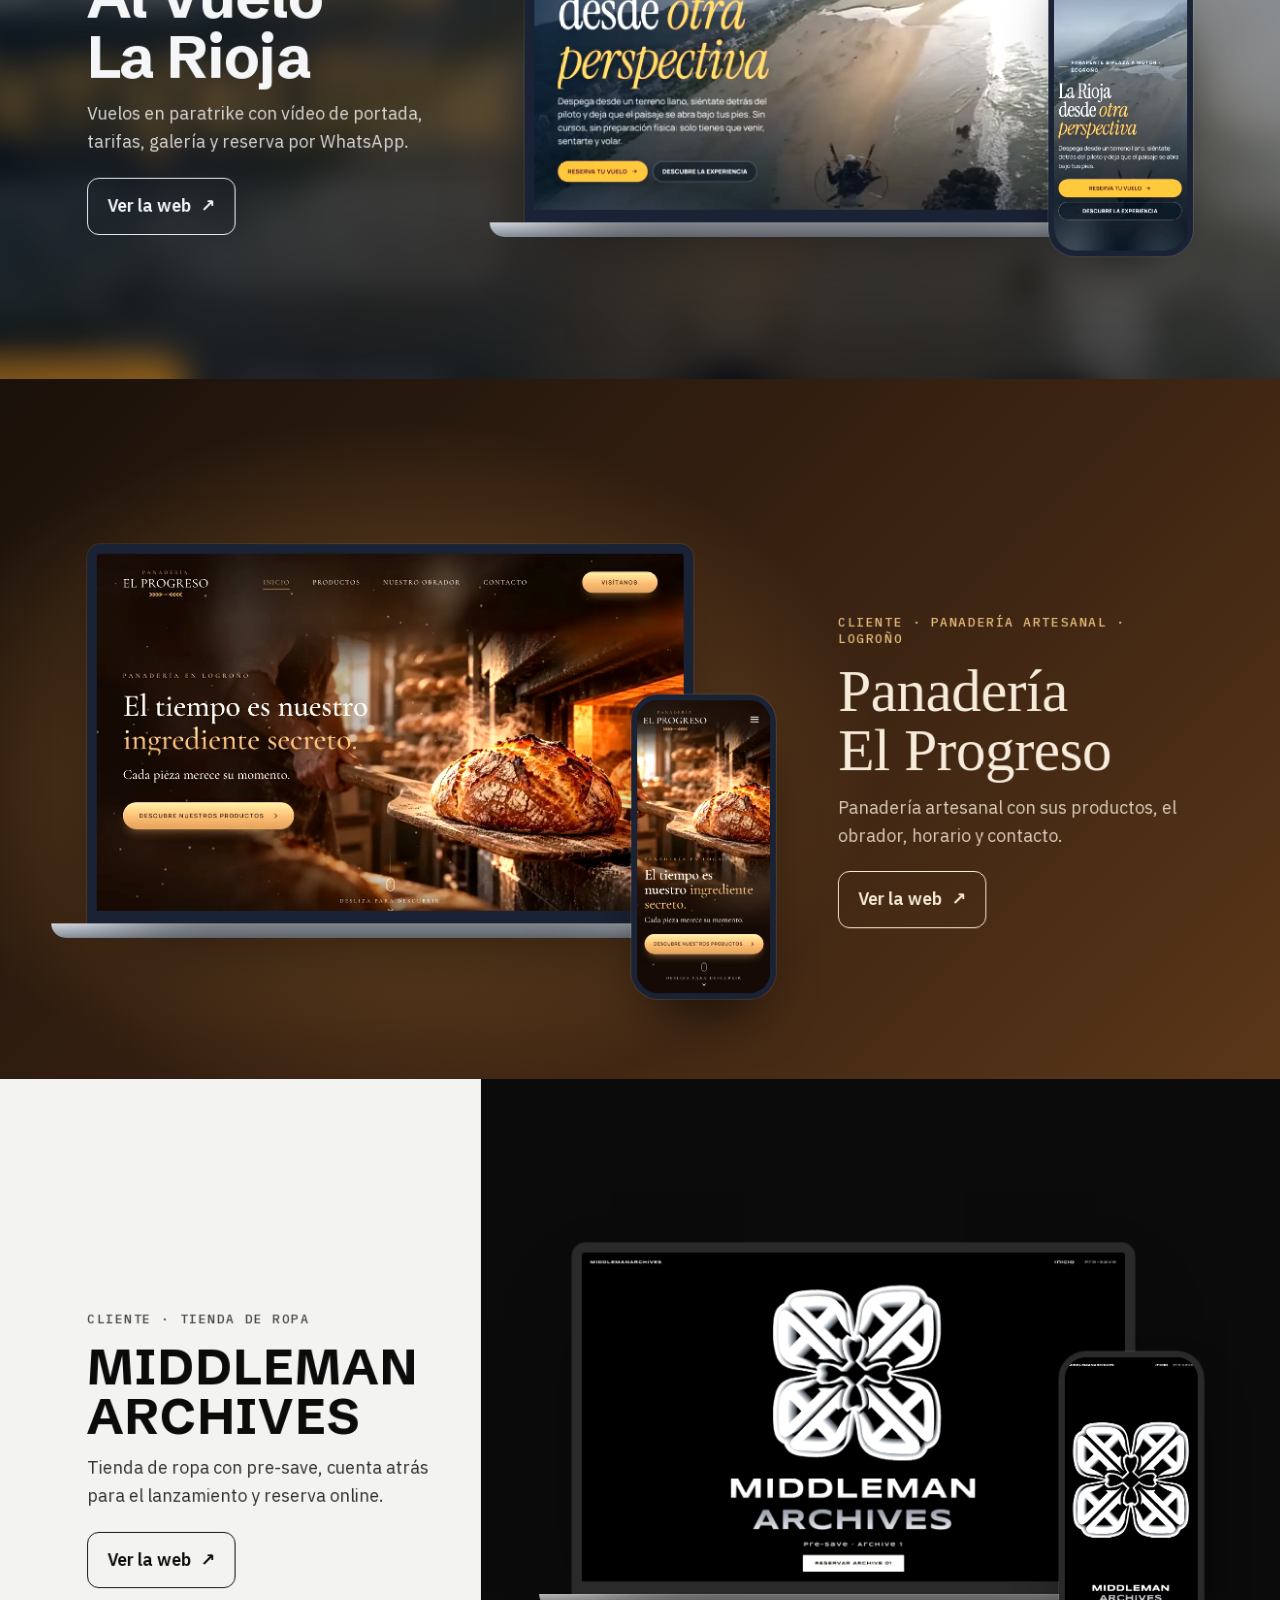
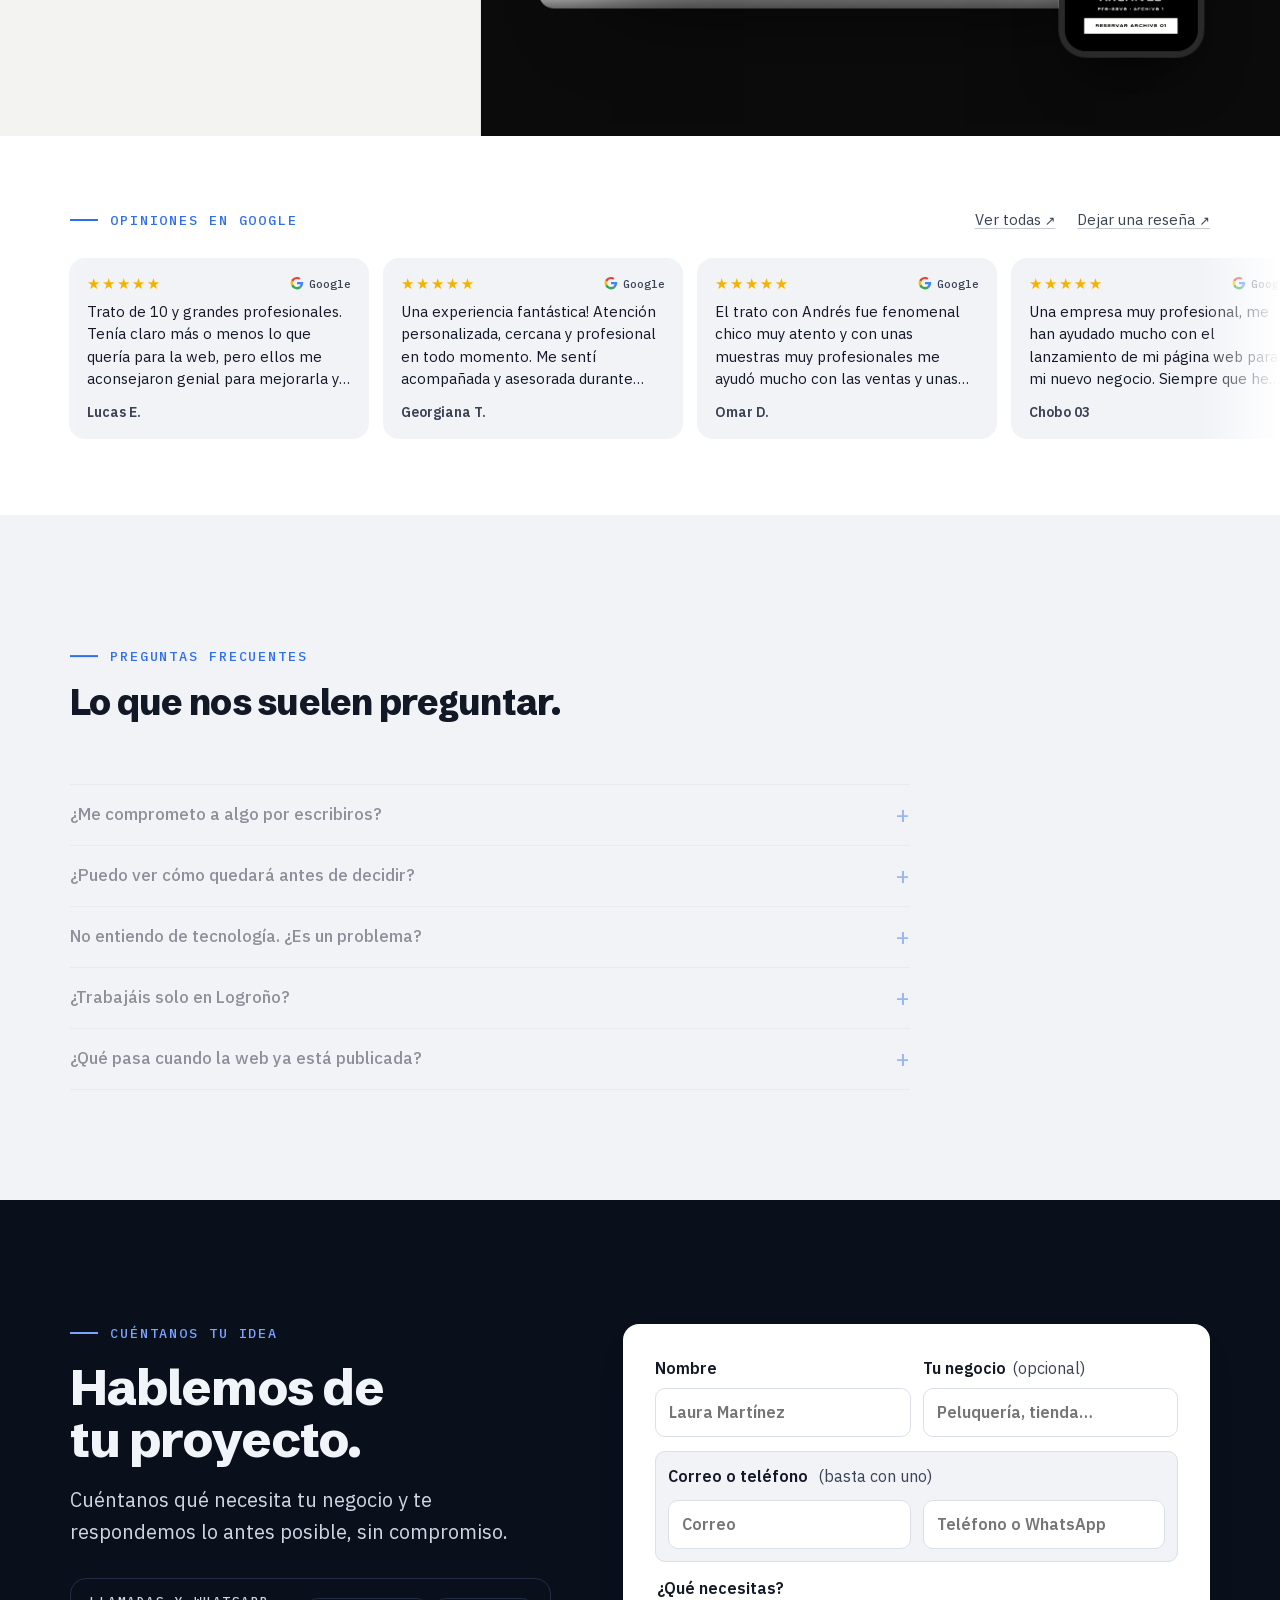
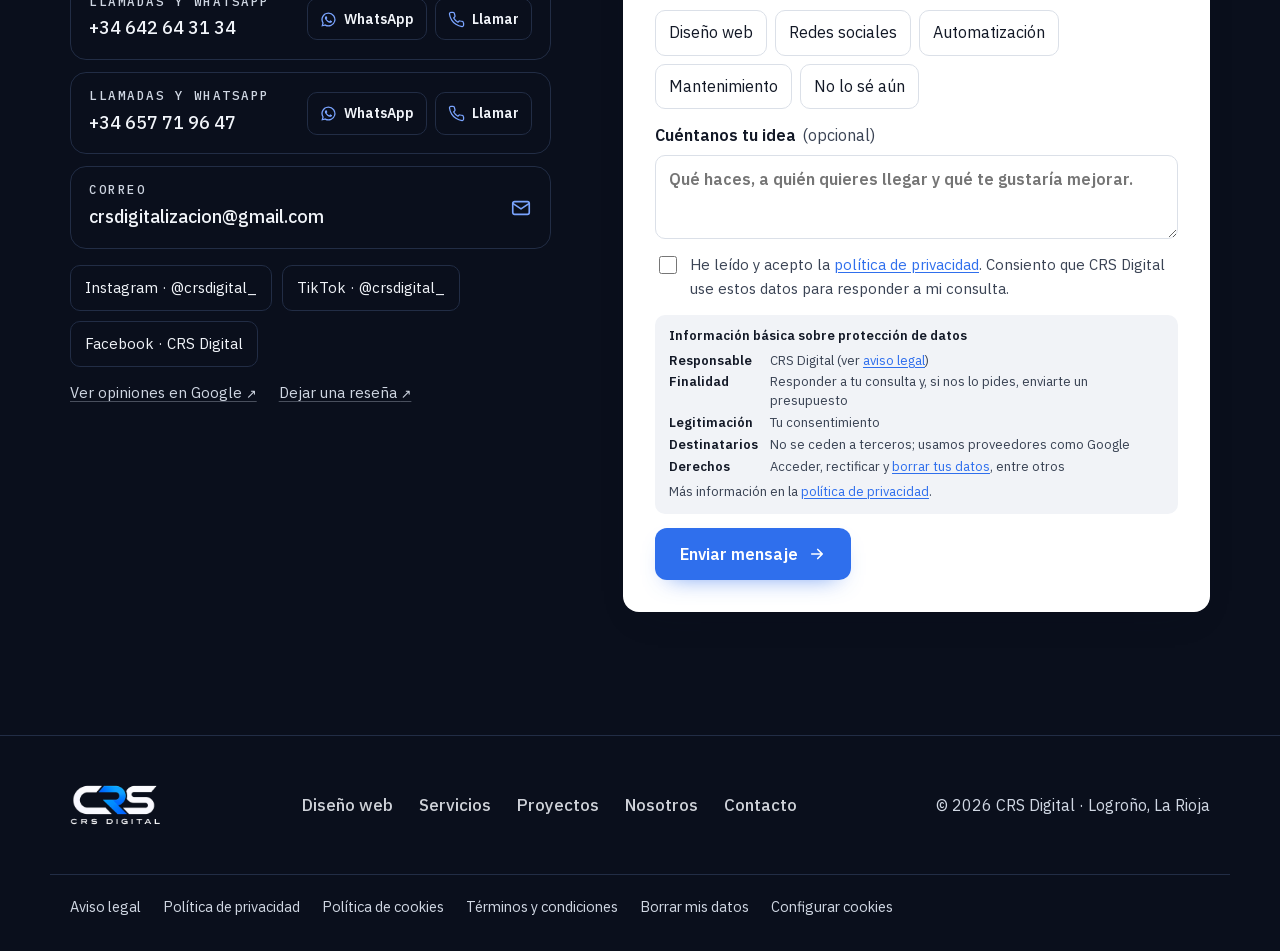
==== commit 484c24d8: "Versión en los enlaces a CSS y JS para que los navegadores carguen la versión nueva Co-Authored-By: " ====
--- a/index.html
+++ b/index.html
@@ -39,7 +39,7 @@
 <link rel="preload" as="image" href="assets/mockup.webp" fetchpriority="high">
 <link rel="preload" as="image" href="assets/panaderia-desk.webp" fetchpriority="high">
 <link rel="stylesheet" href="fonts.css">
-<link rel="stylesheet" href="css/site.css">
+<link rel="stylesheet" href="css/site.css?v=20261118">
 </head>
 <body>
 <header class="top"><div class="wrap">
@@ -192,6 +192,6 @@
     <div class="cbtns"><button type="button" class="cb" data-c="reject">Rechazar todas</button><button type="button" class="cb ghost" data-c="save">Guardar selección</button><button type="button" class="cb" data-c="accept">Aceptar todas</button></div>
   </div>
 </div>
-<script src="js/site.js"></script>
+<script src="js/site.js?v=20261118"></script>
 </body>
 </html>
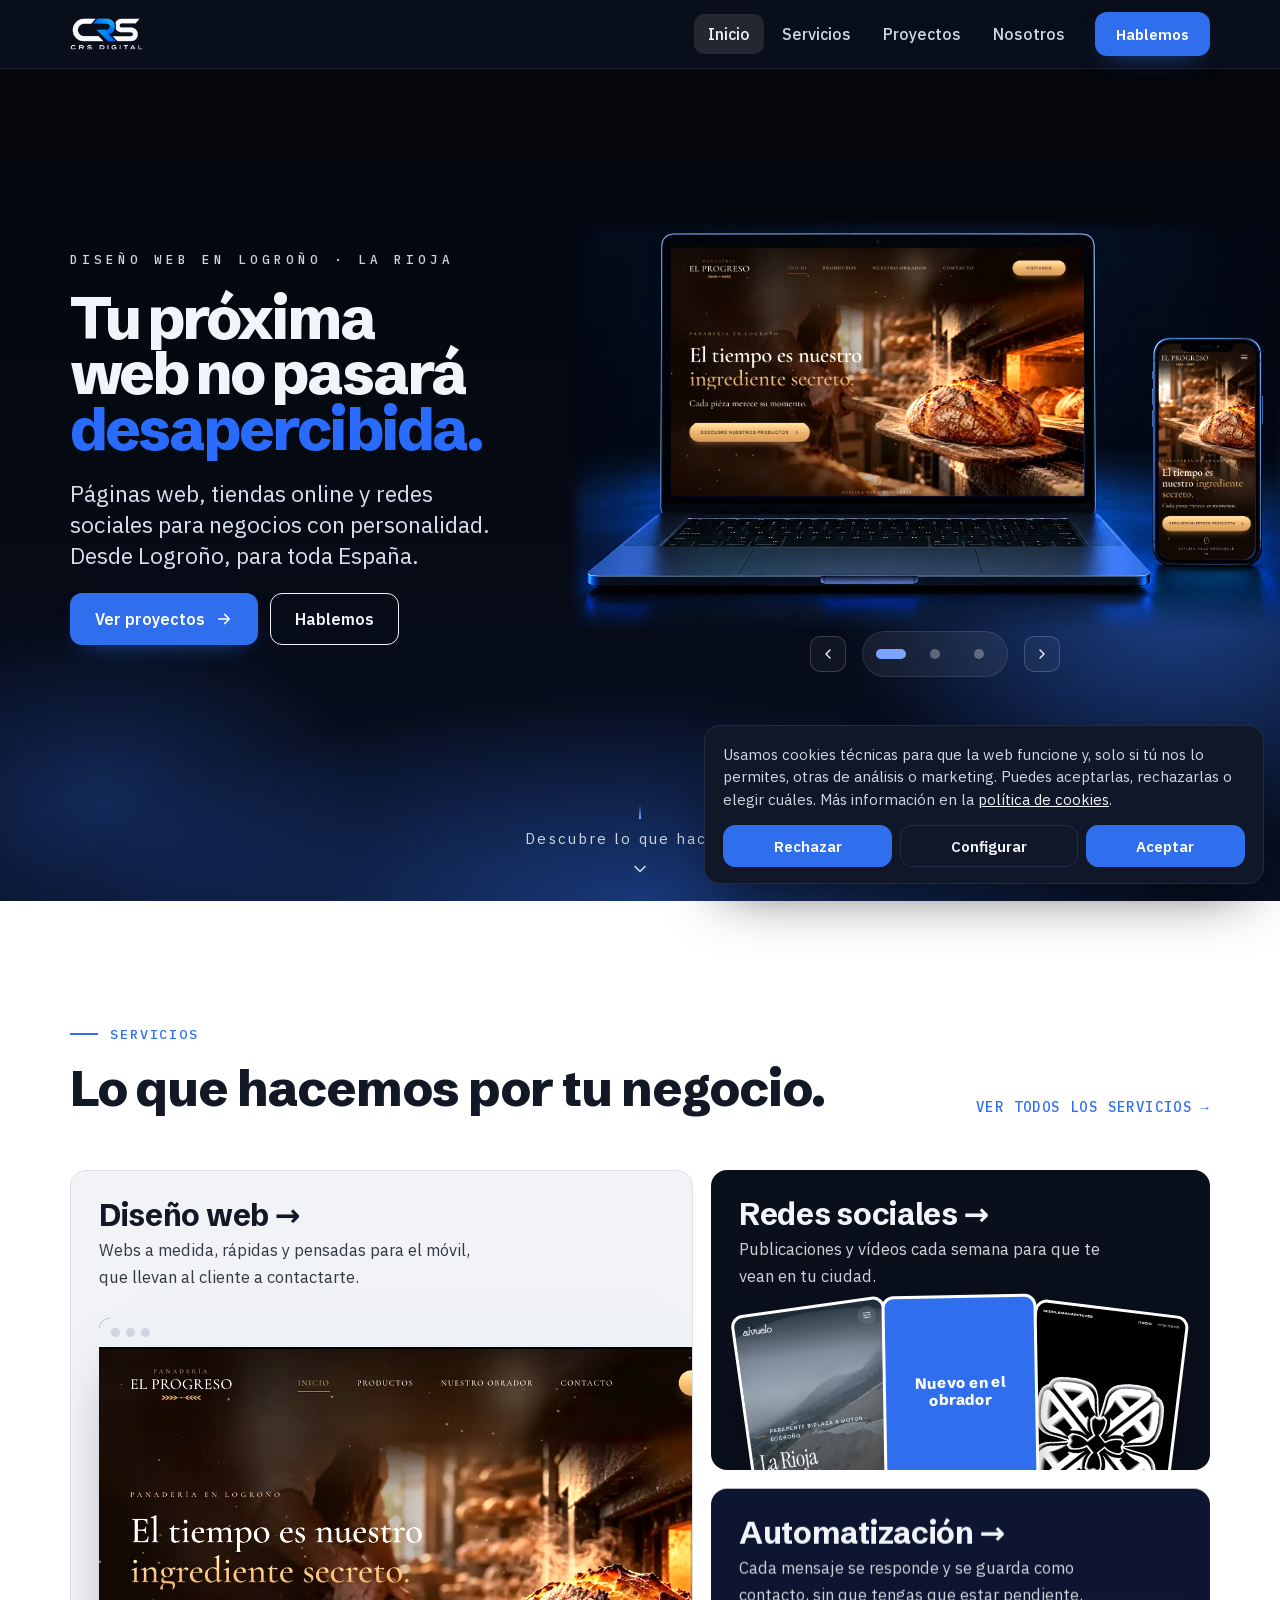
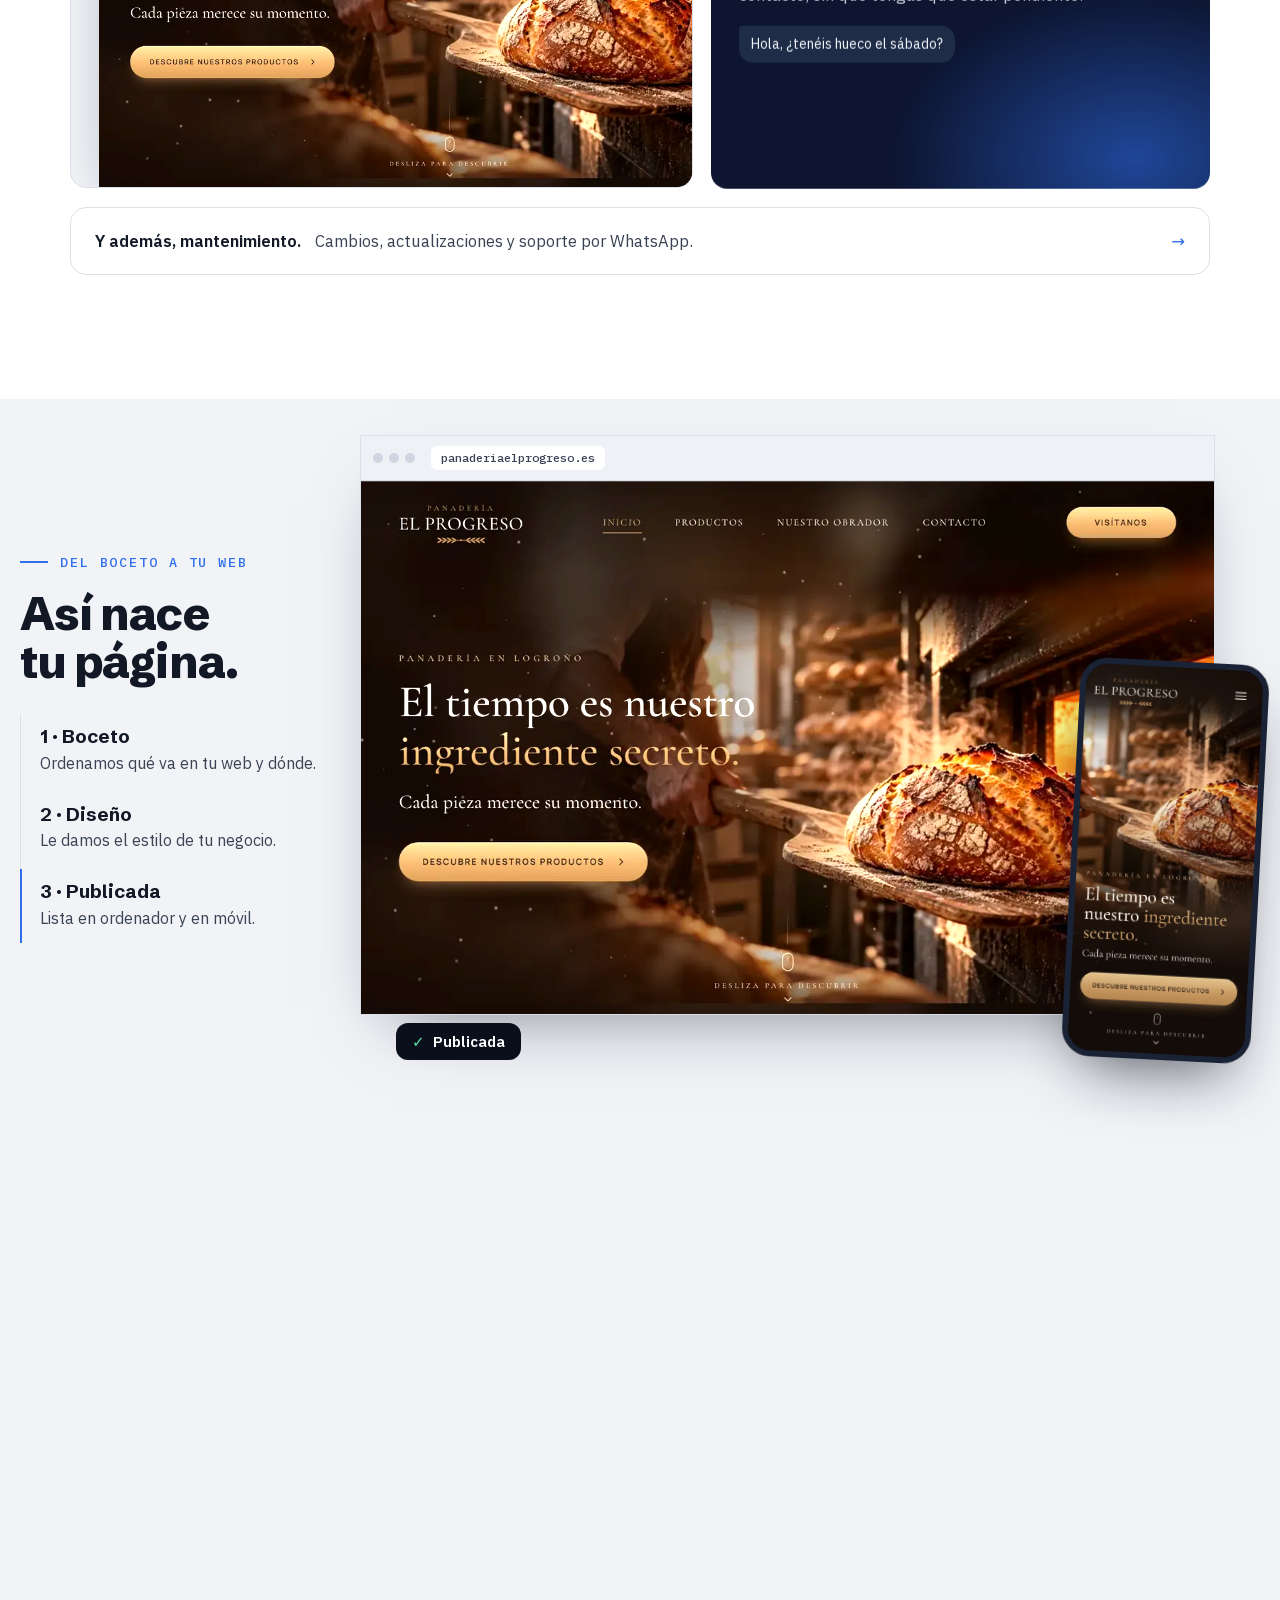
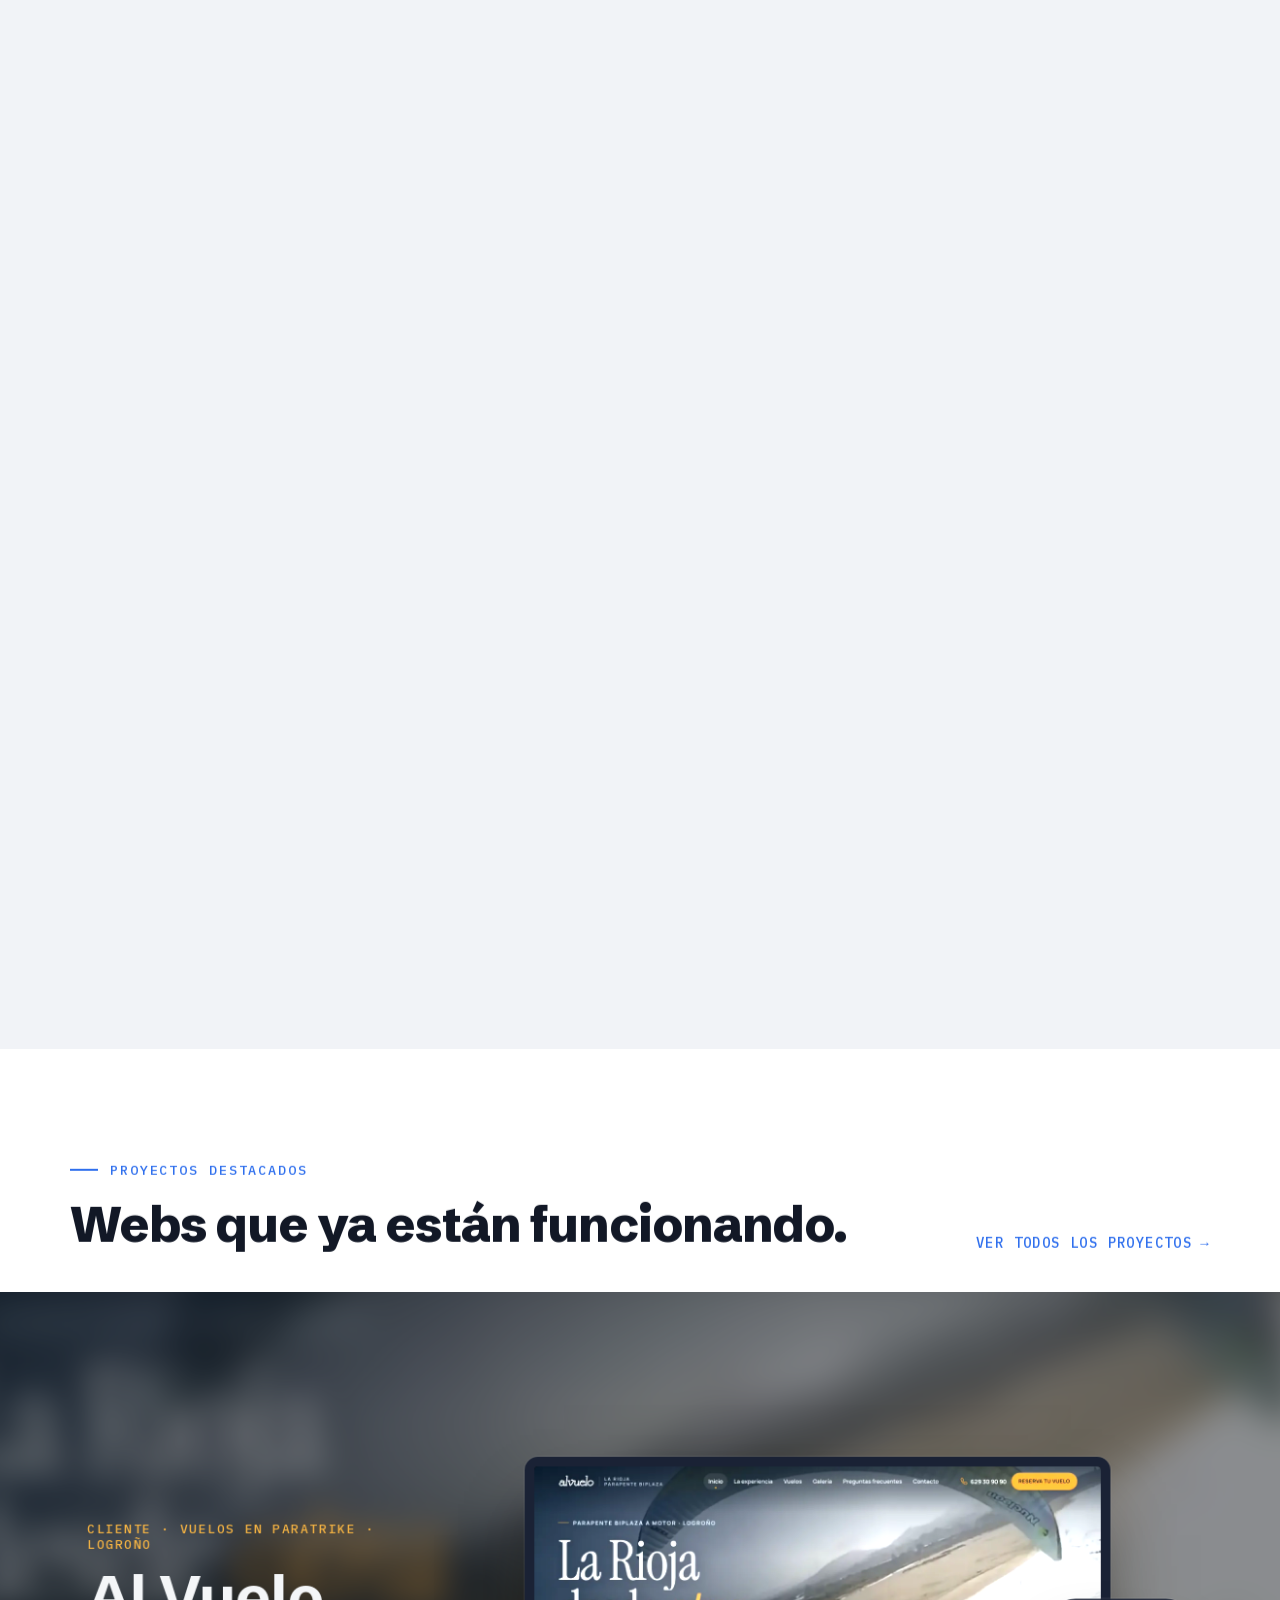
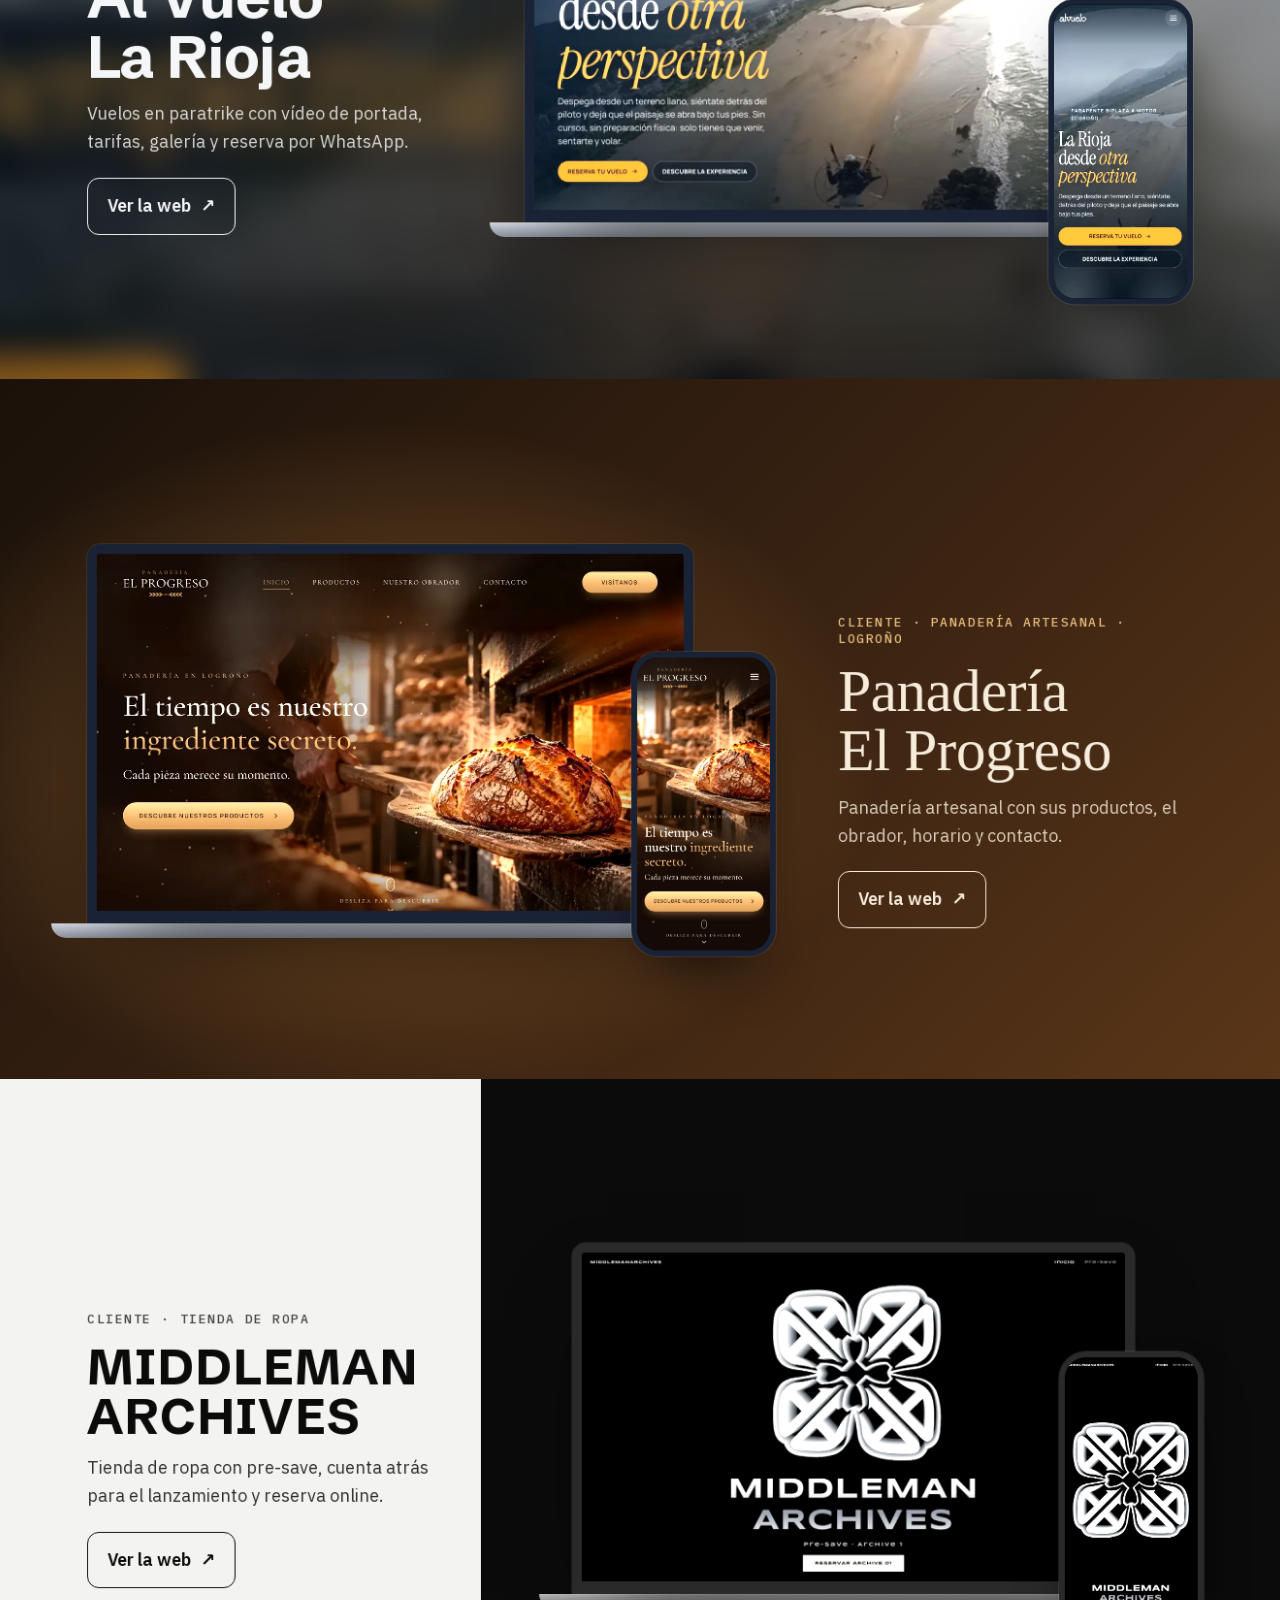
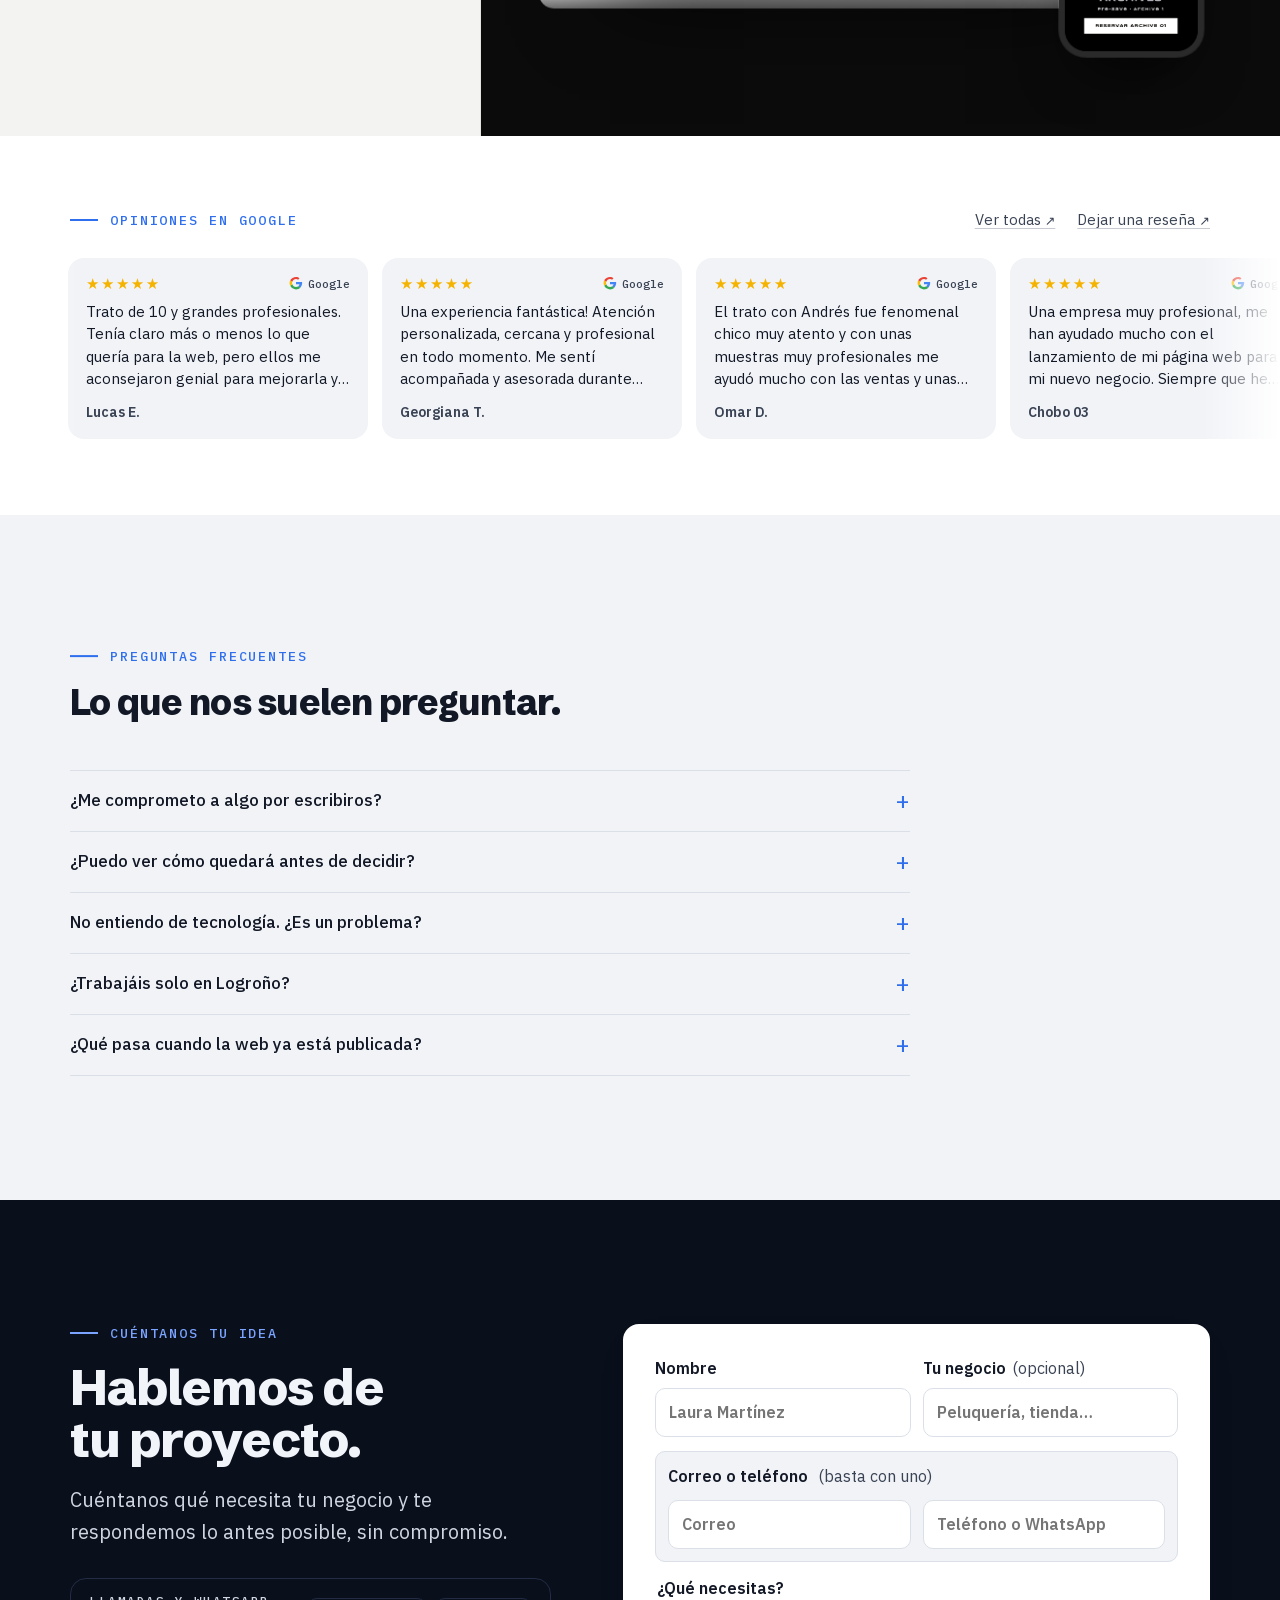
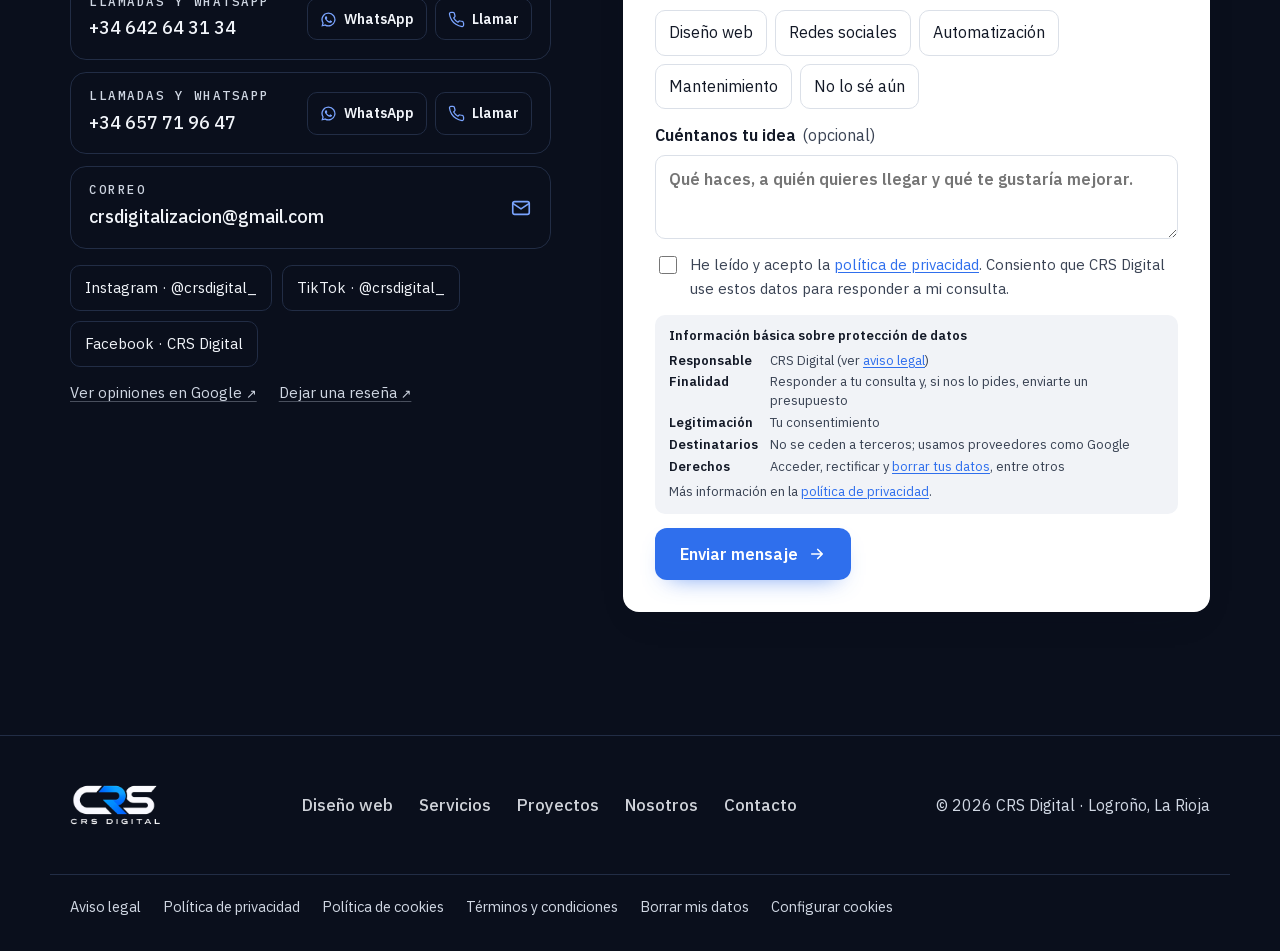
==== commit 403d9e51: "Opiniones: la cinta avanza a velocidad constante en todos los navegadores Co-Authored-By: Claude Opu" ====
--- a/index.html
+++ b/index.html
@@ -192,6 +192,6 @@
     <div class="cbtns"><button type="button" class="cb" data-c="reject">Rechazar todas</button><button type="button" class="cb ghost" data-c="save">Guardar selección</button><button type="button" class="cb" data-c="accept">Aceptar todas</button></div>
   </div>
 </div>
-<script src="js/site.js?v=20261118"></script>
+<script src="js/site.js?v=20261118b"></script>
 </body>
 </html>
